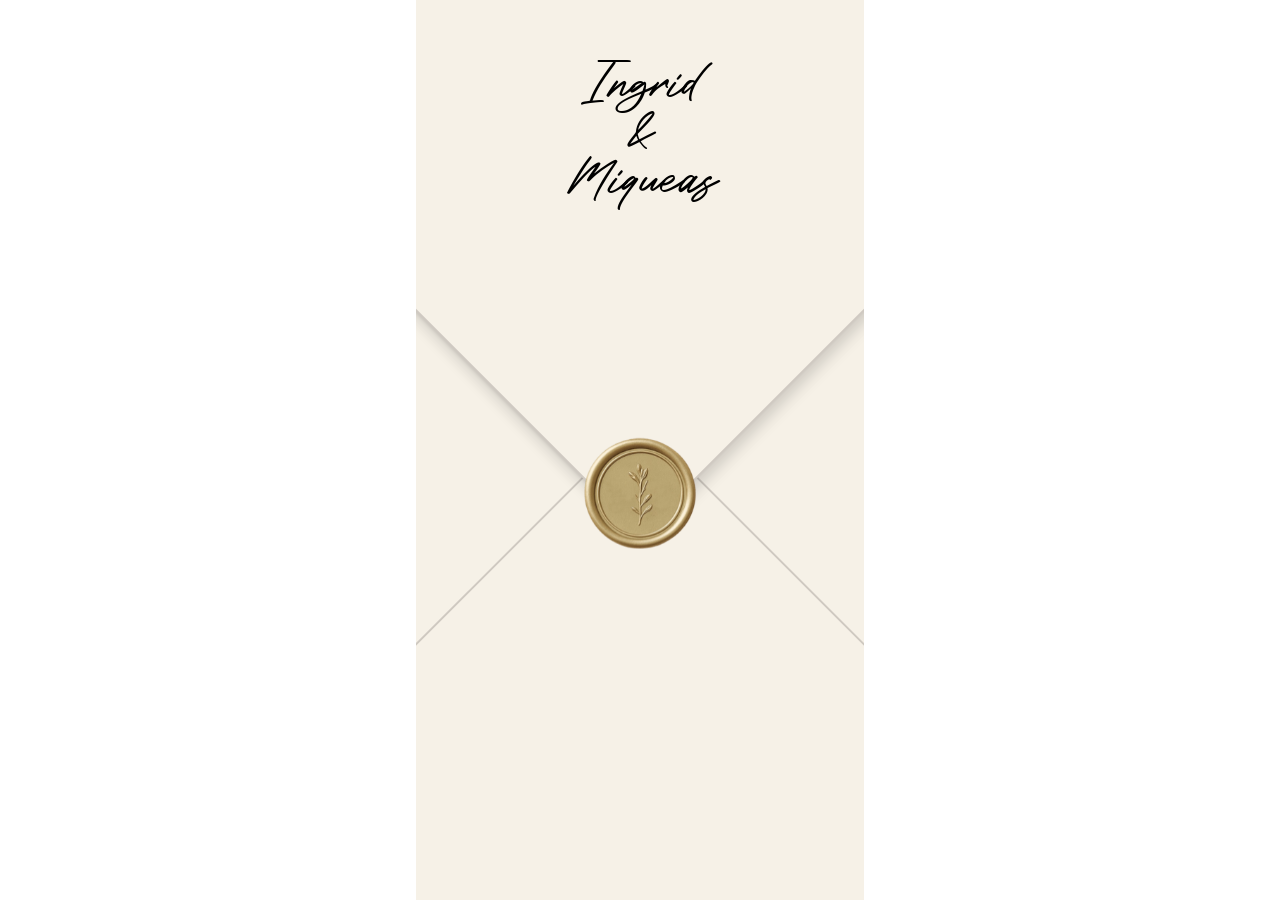
==== index.html @ 85350d9f "primer commit" ====
﻿<!DOCTYPE html>
<html translate="no" data-theme="light" lang="es">

<head>
  <meta http-equiv="Content-Type" content="text/html; charset=UTF-8">
  <meta name="viewport" content="width=device-width">
  <title>Ingrid &amp; Miqueas</title>
  <meta name="color-scheme" content="light">
  <meta property="og:title" content="Ingrid &amp; Miqueas">
  <meta property="og:description" content="Nuestra boda">
  <meta property="og:url" content="">
  <meta property="og:image" content="./assets/img/cover.jpg">
  <meta property="og:type" content="website">
  <meta property="og:site_name" content="">
  <meta name="twitter:card" content="summary_large_image">
  <meta name="twitter:title" content="Ingrid &amp; Miqueas">
  <meta name="twitter:description" content="Nuestra boda">
  <meta name="twitter:image" content="./assets/img/cover.jpg">
  <meta name="google" content="notranslate">
  <meta name="robots" content="noindex, nofollow">
  <meta name="next-head-count" content="17">
  <link rel="icon" href="./assets/favicon.ico">
  <link rel="apple-touch-icon" sizes="180x180" href="./assets/apple-touch-icon.png">
  <link rel="icon" type="image/png" sizes="32x32" href="./assets/favicon-32x32.png">
  <link rel="icon" type="image/png" sizes="16x16" href="./assets/favicon-16x16.png">
  <meta name="color-scheme" content="light only">
  <meta name="supported-color-schemes" content="light">
  <meta name="format-detection" content="telephone=no, date=no, address=no, email=no">
  <link rel="preload" href="./assets/fonts/e9625e1cddb22b9b-s.p.woff" as="font"
    type="font/woff" crossorigin="anonymous" data-next-font="size-adjust">
  <link rel="preload" href="./assets/fonts/66a3648d92dc43a9-s.p.woff2" as="font"
    type="font/woff2" crossorigin="anonymous" data-next-font="size-adjust">
  <link rel="stylesheet" href="./assets/css/6a12353d8128d35c.css" as="style">
  <link rel="stylesheet" href="./assets/css/6a12353d8128d35c.css" data-n-g="">
  <link rel="stylesheet" href="./assets/css/729787b9e7594e8b.css" as="style">
  <link rel="stylesheet" href="./assets/css/729787b9e7594e8b.css" data-n-p=""><noscript
    data-n-css=""></noscript>
  <script defer="" nomodule="" src="./assets/js/polyfills-42372ed130431b0a.js"></script>
  <script src="./assets/js/webpack-9eb5c2005d10c02c.js" defer=""></script>
  <script src="./assets/js/framework-22c76c6e1a554a8b.js" defer=""></script>
  <script src="./assets/js/main-24651eab5c83ff01.js" defer=""></script>
  <script src="./assets/js/_app-c8676244c735712e.js" defer=""></script>
  <script src="./assets/js/43957-0cf551a5a94033ce.js" defer=""></script>
  <script src="./assets/js/67353-f3d40c712fffe197.js" defer=""></script>
  <script src="./assets/js/50362-d1d08f85ffc86f96.js" defer=""></script>
  <script src="./assets/js/31623-261fa9094f102773.js" defer=""></script>
  <script src="./assets/js/28471-08e72b3e990a0055.js" defer=""></script>
  <script src="./assets/js/98130-4eb5b10809b1df36.js" defer=""></script>
  <script src="./assets/js/55914-e5beffd945c0a69a.js" defer=""></script>
  <script src="./assets/js/34665-9ec17da6b873769a.js" defer=""></script>
  <script src="./assets/js/87513-70823f47d676926b.js" defer=""></script>
  <script src="./assets/js/33906-7f9281ddc18ff972.js" defer=""></script>
  <script src="./assets/js/23978-1059876b2d2710ce.js" defer=""></script>
  <script src="./assets/js/22114-a306e2317e2463f9.js" defer=""></script>
  <script src="./assets/js/7795-edea670513e45c37.js" defer=""></script>
  <script src="./assets/js/demo-vintage-245662dc08f5f769.js" defer=""></script>
  <script src="./assets/js/_buildManifest.js" defer=""></script>
  <script src="./assets/js/_ssgManifest.js" defer=""></script>
  <style>
    [data-editor-type="timer"] {
      background-color: #ffffff !important;
      background: #ffffff !important;
    }
  </style>
</head>

<body translate="no">
  <div id="__next"></div>
  <script id="__NEXT_DATA__"
    type="application/json">{"props":{"pageProps":{}},"page":"/demo-vintage","query":{},"buildId":"q4dEvTN5AILD34VQNr7gZ","nextExport":true,"autoExport":true,"isFallback":false,"locale":"es","locales":["es","en"],"defaultLocale":"es","scriptLoader":[]}</script>
  <next-route-announcer>
    <p aria-live="assertive" id="__next-route-announcer__" role="alert"
      style="border: 0px; clip: rect(0px, 0px, 0px, 0px); height: 1px; margin: -1px; overflow: hidden; padding: 0px; position: absolute; top: 0px; width: 1px; white-space: nowrap; overflow-wrap: normal;">
    </p>
  </next-route-announcer>
  <script>
    (function () {
      const targetUrl = 'https://wa.me/+5493435086931/?text=Hola%20Ingrid%20,%20quiero%20confirmar%20mi%20asistencia';
      const apply = () => {
        const section = document.querySelector('[data-editor-type="assist"]');
        if (!section) return false;

        const button = Array.from(section.querySelectorAll('button, a'))
          .find((el) => /confirmar|confirm/i.test((el.textContent || '').trim()));

        if (!button) return false;

        button.addEventListener('click', function (event) {
          event.preventDefault();
          event.stopPropagation();
          window.open(targetUrl, '_blank', 'noopener,noreferrer');
        });

        return true;
      };

      if (!apply()) {
        const observer = new MutationObserver(function () {
          if (apply()) {
            observer.disconnect();
          }
        });
        observer.observe(document.body, { childList: true, subtree: true });
        setTimeout(function () {
          observer.disconnect();
        }, 5000);
      }
    })();
  </script>
  <script>
    (function () {
      const blockText = `Evitar:\n- Escotes pronunciados\n- Remeras cortas (crop tops)\n- Espaldas muy descubiertas\n- Prendas por encima de la rodilla`;

      function injectIntoDialog(dialog) {
        if (!dialog || dialog.dataset.dresscodeInjected === 'true') return;

        const wrapper = document.createElement('div');
        wrapper.style.marginBottom = '16px';
        wrapper.style.fontSize = '1rem';
        wrapper.style.lineHeight = '1.5';
        wrapper.innerHTML = `
          <div style="font-weight: 700; margin-bottom: 8px;">Evitar:</div>
          <div style="white-space: pre-line;">${blockText.replace('Evitar:\n', '')}</div>
        `;

        const firstChild = dialog.firstElementChild;
        if (firstChild) {
          dialog.insertBefore(wrapper, firstChild);
        } else {
          dialog.appendChild(wrapper);
        }

        dialog.dataset.dresscodeInjected = 'true';
      }

      function getDressCodeDialog(section) {
        const candidates = [];
        if (section) {
          candidates.push(...Array.from(section.querySelectorAll('dialog')));
          if (section.parentElement) {
            candidates.push(...Array.from(section.parentElement.querySelectorAll('dialog')));
          }
        }
        candidates.push(...Array.from(document.querySelectorAll('dialog')));

        return candidates.find((dialog) => dialog.open) || null;
      }

      document.addEventListener('click', function (event) {
        const button = event.target.closest('button, a');
        if (!button || !/importante/i.test((button.textContent || '').trim())) return;

        const section = button.closest('[data-editor-type="dressCode"]');
        if (!section) return;

        setTimeout(function () {
          const dialog = getDressCodeDialog(section);
          if (dialog) injectIntoDialog(dialog);
        }, 80);
      }, true);

      const observer = new MutationObserver(function () {
        document.querySelectorAll('dialog').forEach(function (dialog) {
          if (dialog.open && dialog.dataset.dresscodeInjected !== 'true') {
            const section = dialog.closest('[data-editor-type="dressCode"]');
            if (section) {
              injectIntoDialog(dialog);
            }
          }
        });
      });

      observer.observe(document.body, { childList: true, subtree: true, attributes: true, attributeFilter: ['open'] });
    })();
  </script>
</body>

</html>
---- assets/css/6a12353d8128d35c.css ----
*,:after,:before{--tw-border-spacing-x:0;--tw-border-spacing-y:0;--tw-translate-x:0;--tw-translate-y:0;--tw-rotate:0;--tw-skew-x:0;--tw-skew-y:0;--tw-scale-x:1;--tw-scale-y:1;--tw-pan-x: ;--tw-pan-y: ;--tw-pinch-zoom: ;--tw-scroll-snap-strictness:proximity;--tw-gradient-from-position: ;--tw-gradient-via-position: ;--tw-gradient-to-position: ;--tw-ordinal: ;--tw-slashed-zero: ;--tw-numeric-figure: ;--tw-numeric-spacing: ;--tw-numeric-fraction: ;--tw-ring-inset: ;--tw-ring-offset-width:0px;--tw-ring-offset-color:#fff;--tw-ring-color:rgba(59,130,246,.5);--tw-ring-offset-shadow:0 0 #0000;--tw-ring-shadow:0 0 #0000;--tw-shadow:0 0 #0000;--tw-shadow-colored:0 0 #0000;--tw-blur: ;--tw-brightness: ;--tw-contrast: ;--tw-grayscale: ;--tw-hue-rotate: ;--tw-invert: ;--tw-saturate: ;--tw-sepia: ;--tw-drop-shadow: ;--tw-backdrop-blur: ;--tw-backdrop-brightness: ;--tw-backdrop-contrast: ;--tw-backdrop-grayscale: ;--tw-backdrop-hue-rotate: ;--tw-backdrop-invert: ;--tw-backdrop-opacity: ;--tw-backdrop-saturate: ;--tw-backdrop-sepia: ;--tw-contain-size: ;--tw-contain-layout: ;--tw-contain-paint: ;--tw-contain-style: }::-ms-backdrop{--tw-border-spacing-x:0;--tw-border-spacing-y:0;--tw-translate-x:0;--tw-translate-y:0;--tw-rotate:0;--tw-skew-x:0;--tw-skew-y:0;--tw-scale-x:1;--tw-scale-y:1;--tw-pan-x: ;--tw-pan-y: ;--tw-pinch-zoom: ;--tw-scroll-snap-strictness:proximity;--tw-gradient-from-position: ;--tw-gradient-via-position: ;--tw-gradient-to-position: ;--tw-ordinal: ;--tw-slashed-zero: ;--tw-numeric-figure: ;--tw-numeric-spacing: ;--tw-numeric-fraction: ;--tw-ring-inset: ;--tw-ring-offset-width:0px;--tw-ring-offset-color:#fff;--tw-ring-color:rgba(59,130,246,.5);--tw-ring-offset-shadow:0 0 #0000;--tw-ring-shadow:0 0 #0000;--tw-shadow:0 0 #0000;--tw-shadow-colored:0 0 #0000;--tw-blur: ;--tw-brightness: ;--tw-contrast: ;--tw-grayscale: ;--tw-hue-rotate: ;--tw-invert: ;--tw-saturate: ;--tw-sepia: ;--tw-drop-shadow: ;--tw-backdrop-blur: ;--tw-backdrop-brightness: ;--tw-backdrop-contrast: ;--tw-backdrop-grayscale: ;--tw-backdrop-hue-rotate: ;--tw-backdrop-invert: ;--tw-backdrop-opacity: ;--tw-backdrop-saturate: ;--tw-backdrop-sepia: ;--tw-contain-size: ;--tw-contain-layout: ;--tw-contain-paint: ;--tw-contain-style: }::backdrop{--tw-border-spacing-x:0;--tw-border-spacing-y:0;--tw-translate-x:0;--tw-translate-y:0;--tw-rotate:0;--tw-skew-x:0;--tw-skew-y:0;--tw-scale-x:1;--tw-scale-y:1;--tw-pan-x: ;--tw-pan-y: ;--tw-pinch-zoom: ;--tw-scroll-snap-strictness:proximity;--tw-gradient-from-position: ;--tw-gradient-via-position: ;--tw-gradient-to-position: ;--tw-ordinal: ;--tw-slashed-zero: ;--tw-numeric-figure: ;--tw-numeric-spacing: ;--tw-numeric-fraction: ;--tw-ring-inset: ;--tw-ring-offset-width:0px;--tw-ring-offset-color:#fff;--tw-ring-color:rgba(59,130,246,.5);--tw-ring-offset-shadow:0 0 #0000;--tw-ring-shadow:0 0 #0000;--tw-shadow:0 0 #0000;--tw-shadow-colored:0 0 #0000;--tw-blur: ;--tw-brightness: ;--tw-contrast: ;--tw-grayscale: ;--tw-hue-rotate: ;--tw-invert: ;--tw-saturate: ;--tw-sepia: ;--tw-drop-shadow: ;--tw-backdrop-blur: ;--tw-backdrop-brightness: ;--tw-backdrop-contrast: ;--tw-backdrop-grayscale: ;--tw-backdrop-hue-rotate: ;--tw-backdrop-invert: ;--tw-backdrop-opacity: ;--tw-backdrop-saturate: ;--tw-backdrop-sepia: ;--tw-contain-size: ;--tw-contain-layout: ;--tw-contain-paint: ;--tw-contain-style: }/*
! tailwindcss v3.4.18 | MIT License | https://tailwindcss.com
*/*,:after,:before{box-sizing:border-box;border:0 solid #e5e7eb}:after,:before{--tw-content:""}:host,html{line-height:1.5;-webkit-text-size-adjust:100%;tab-size:4;font-family:ui-sans-serif,system-ui,sans-serif,Apple Color Emoji,Segoe UI Emoji,Segoe UI Symbol,Noto Color Emoji;font-feature-settings:normal;font-variation-settings:normal;-webkit-tap-highlight-color:transparent}body{margin:0;line-height:inherit}hr{height:0;color:inherit;border-top-width:1px}abbr:where([title]){-webkit-text-decoration:underline dotted;text-decoration:underline dotted}h1,h2,h3,h4,h5,h6{font-size:inherit;font-weight:inherit}a{color:inherit;text-decoration:inherit}b,strong{font-weight:bolder}code,kbd,pre,samp{font-family:ui-monospace,SFMono-Regular,Menlo,Monaco,Consolas,Liberation Mono,Courier New,monospace;font-feature-settings:normal;font-variation-settings:normal;font-size:1em}small{font-size:80%}sub,sup{font-size:75%;line-height:0;position:relative;vertical-align:baseline}sub{bottom:-.25em}sup{top:-.5em}table{text-indent:0;border-color:inherit;border-collapse:collapse}button,input,optgroup,select,textarea{font-family:inherit;font-feature-settings:inherit;font-variation-settings:inherit;font-size:100%;font-weight:inherit;line-height:inherit;letter-spacing:inherit;color:inherit;margin:0;padding:0}button,select{text-transform:none}button,input:where([type=button]),input:where([type=reset]),input:where([type=submit]){-webkit-appearance:button;background-color:transparent;background-image:none}:-moz-focusring{outline:auto}:-moz-ui-invalid{box-shadow:none}progress{vertical-align:baseline}::-webkit-inner-spin-button,::-webkit-outer-spin-button{height:auto}[type=search]{-webkit-appearance:textfield;outline-offset:-2px}::-webkit-search-decoration{-webkit-appearance:none}::-webkit-file-upload-button{-webkit-appearance:button;font:inherit}summary{display:list-item}blockquote,dd,dl,figure,h1,h2,h3,h4,h5,h6,hr,p,pre{margin:0}fieldset{margin:0}fieldset,legend{padding:0}menu,ol,ul{list-style:none;margin:0;padding:0}dialog{padding:0}textarea{resize:vertical}input::-webkit-input-placeholder,textarea::-webkit-input-placeholder{opacity:1;color:#9ca3af}input:-ms-input-placeholder,textarea:-ms-input-placeholder{opacity:1;color:#9ca3af}input::placeholder,textarea::placeholder{opacity:1;color:#9ca3af}[role=button],button{cursor:pointer}:disabled{cursor:default}audio,canvas,embed,iframe,img,object,svg,video{display:block;vertical-align:middle}img,video{max-width:100%;height:auto}[hidden]:where(:not([hidden=until-found])){display:none}.container{width:100%}@media (min-width:640px){.container{max-width:640px}}@media (min-width:768px){.container{max-width:768px}}@media (min-width:1024px){.container{max-width:1024px}}@media (min-width:1280px){.container{max-width:1280px}}@media (min-width:1536px){.container{max-width:1536px}}.sr-only{position:absolute;width:1px;height:1px;padding:0;margin:-1px;overflow:hidden;clip:rect(0,0,0,0);white-space:nowrap;border-width:0}.pointer-events-none{pointer-events:none}.pointer-events-auto{pointer-events:auto}.visible{visibility:visible}.invisible{visibility:hidden}.static{position:static}.fixed{position:fixed}.absolute{position:absolute}.relative{position:relative}.sticky{position:-webkit-sticky;position:sticky}.inset-0{inset:0}.inset-\[10px\]{inset:10px}.inset-\[20px\]{inset:20px}.inset-\[25px\]{inset:25px}.inset-x-0{left:0;right:0}.\!-bottom-3{bottom:-.75rem!important}.\!bottom-0{bottom:0!important}.\!top-1\.5{top:.375rem!important}.-bottom-0\.5{bottom:-.125rem}.-bottom-1{bottom:-.25rem}.-bottom-10{bottom:-2.5rem}.-bottom-12{bottom:-3rem}.-bottom-16{bottom:-4rem}.-bottom-2{bottom:-.5rem}.-bottom-2\.5{bottom:-.625rem}.-bottom-20{bottom:-5rem}.-bottom-3{bottom:-.75rem}.-bottom-4{bottom:-1rem}.-bottom-5{bottom:-1.25rem}.-bottom-6{bottom:-1.5rem}.-bottom-\[10px\]{bottom:-10px}.-bottom-\[12px\]{bottom:-12px}.-bottom-\[16px\]{bottom:-16px}.-bottom-\[20px\]{bottom:-20px}.-bottom-\[22px\]{bottom:-22px}.-bottom-\[23px\]{bottom:-23px}.-bottom-\[25px\]{bottom:-25px}.-bottom-\[29px\]{bottom:-29px}.-bottom-\[30px\]{bottom:-30px}.-bottom-\[32px\]{bottom:-32px}.-bottom-\[5\%\]{bottom:-5%}.-bottom-\[50px\]{bottom:-50px}.-bottom-\[60px\]{bottom:-60px}.-left-0\.5{left:-.125rem}.-left-1{left:-.25rem}.-left-1\.5{left:-.375rem}.-left-10{left:-2.5rem}.-left-11{left:-2.75rem}.-left-12{left:-3rem}.-left-14{left:-3.5rem}.-left-2{left:-.5rem}.-left-3{left:-.75rem}.-left-4{left:-1rem}.-left-6{left:-1.5rem}.-left-8{left:-2rem}.-left-9{left:-2.25rem}.-left-\[10\%\]{left:-10%}.-left-\[12px\]{left:-12px}.-left-\[15\%\]{left:-15%}.-left-\[15px\]{left:-15px}.-left-\[20px\]{left:-20px}.-left-\[30px\]{left:-30px}.-left-\[36px\]{left:-36px}.-left-\[50px\]{left:-50px}.-left-\[6px\]{left:-6px}.-left-\[78px\]{left:-78px}.-right-0\.5{right:-.125rem}.-right-1{right:-.25rem}.-right-1\.5{right:-.375rem}.-right-10{right:-2.5rem}.-right-2{right:-.5rem}.-right-20{right:-5rem}.-right-3{right:-.75rem}.-right-4{right:-1rem}.-right-6{right:-1.5rem}.-right-8{right:-2rem}.-right-9{right:-2.25rem}.-right-\[10\%\]{right:-10%}.-right-\[10px\]{right:-10px}.-right-\[15\%\]{right:-15%}.-right-\[18px\]{right:-18px}.-right-\[20px\]{right:-20px}.-right-\[25px\]{right:-25px}.-top-0\.5{top:-.125rem}.-top-1{top:-.25rem}.-top-1\.5{top:-.375rem}.-top-10{top:-2.5rem}.-top-12{top:-3rem}.-top-14{top:-3.5rem}.-top-2{top:-.5rem}.-top-2\.5{top:-.625rem}.-top-3{top:-.75rem}.-top-4{top:-1rem}.-top-6{top:-1.5rem}.-top-7{top:-1.75rem}.-top-8{top:-2rem}.-top-\[10\%\]{top:-10%}.-top-\[10px\]{top:-10px}.-top-\[117px\]{top:-117px}.-top-\[15px\]{top:-15px}.-top-\[16px\]{top:-16px}.-top-\[1px\]{top:-1px}.-top-\[25px\]{top:-25px}.-top-\[28px\]{top:-28px}.-top-\[30px\]{top:-30px}.-top-\[32px\]{top:-32px}.-top-\[33px\]{top:-33px}.-top-\[60px\]{top:-60px}.-top-\[65px\]{top:-65px}.-top-\[6px\]{top:-6px}.-top-\[8px\]{top:-8px}.bottom-0{bottom:0}.bottom-0\.5{bottom:.125rem}.bottom-1{bottom:.25rem}.bottom-1\.5{bottom:.375rem}.bottom-16{bottom:4rem}.bottom-2{bottom:.5rem}.bottom-2\.5{bottom:.625rem}.bottom-20{bottom:5rem}.bottom-24{bottom:6rem}.bottom-3{bottom:.75rem}.bottom-4{bottom:1rem}.bottom-6{bottom:1.5rem}.bottom-7{bottom:1.75rem}.bottom-8{bottom:2rem}.bottom-\[-10px\]{bottom:-10px}.bottom-\[-20px\]{bottom:-20px}.bottom-\[10px\]{bottom:10px}.bottom-\[12px\]{bottom:12px}.bottom-\[14px\]{bottom:14px}.bottom-\[15px\]{bottom:15px}.bottom-\[1px\]{bottom:1px}.bottom-\[20px\]{bottom:20px}.bottom-\[25px\]{bottom:25px}.bottom-\[2px\]{bottom:2px}.bottom-\[4px\]{bottom:4px}.bottom-full{bottom:100%}.left-0{left:0}.left-1{left:.25rem}.left-1\.5{left:.375rem}.left-1\/2{left:50%}.left-1\/3{left:33.333333%}.left-16{left:4rem}.left-2{left:.5rem}.left-2\.5{left:.625rem}.left-20{left:5rem}.left-4{left:1rem}.left-5{left:1.25rem}.left-6{left:1.5rem}.left-8{left:2rem}.left-\[-25px\]{left:-25px}.left-\[-30px\]{left:-30px}.left-\[-46px\]{left:-46px}.left-\[-5\%\]{left:-5%}.left-\[10px\]{left:10px}.left-\[11px\]{left:11px}.left-\[15px\]{left:15px}.left-\[20px\]{left:20px}.left-\[22\%\]{left:22%}.left-\[25px\]{left:25px}.left-\[33px\]{left:33px}.left-\[35\%\]{left:35%}.left-\[39px\]{left:39px}.left-\[60px\]{left:60px}.left-\[8px\]{left:8px}.right-0{right:0}.right-1{right:.25rem}.right-1\.5{right:.375rem}.right-12{right:3rem}.right-16{right:4rem}.right-2{right:.5rem}.right-2\.5{right:.625rem}.right-20{right:5rem}.right-3{right:.75rem}.right-4{right:1rem}.right-5{right:1.25rem}.right-6{right:1.5rem}.right-8{right:2rem}.right-\[-20px\]{right:-20px}.right-\[0px\]{right:0}.right-\[108px\]{right:108px}.right-\[10px\]{right:10px}.right-\[12px\]{right:12px}.right-\[15px\]{right:15px}.right-\[18px\]{right:18px}.right-\[19\%\]{right:19%}.right-\[20px\]{right:20px}.right-\[21px\]{right:21px}.right-\[24px\]{right:24px}.right-\[25px\]{right:25px}.right-\[27px\]{right:27px}.right-\[2px\]{right:2px}.right-\[4px\]{right:4px}.right-\[50px\]{right:50px}.right-\[52px\]{right:52px}.right-\[67px\]{right:67px}.right-\[73px\]{right:73px}.right-\[77px\]{right:77px}.right-\[91px\]{right:91px}.top-0{top:0}.top-0\.5{top:.125rem}.top-1{top:.25rem}.top-1\.5{top:.375rem}.top-1\/2{top:50%}.top-10{top:2.5rem}.top-11{top:2.75rem}.top-12{top:3rem}.top-14{top:3.5rem}.top-16{top:4rem}.top-2{top:.5rem}.top-20{top:5rem}.top-24{top:6rem}.top-3{top:.75rem}.top-36{top:9rem}.top-4{top:1rem}.top-44{top:11rem}.top-5{top:1.25rem}.top-6{top:1.5rem}.top-7{top:1.75rem}.top-8{top:2rem}.top-\[-127px\]{top:-127px}.top-\[-25px\]{top:-25px}.top-\[-2px\]{top:-2px}.top-\[-35px\]{top:-35px}.top-\[-3px\]{top:-3px}.top-\[-5\%\]{top:-5%}.top-\[-8px\]{top:-8px}.top-\[100px\]{top:100px}.top-\[104px\]{top:104px}.top-\[10px\]{top:10px}.top-\[114px\]{top:114px}.top-\[12px\]{top:12px}.top-\[157px\]{top:157px}.top-\[15px\]{top:15px}.top-\[161px\]{top:161px}.top-\[16px\]{top:16px}.top-\[18px\]{top:18px}.top-\[20px\]{top:20px}.top-\[25px\]{top:25px}.top-\[26px\]{top:26px}.top-\[2px\]{top:2px}.top-\[30px\]{top:30px}.top-\[39px\]{top:39px}.top-\[40px\]{top:40px}.top-\[43px\]{top:43px}.top-\[4px\]{top:4px}.top-\[5\.5rem\]{top:5.5rem}.top-\[60px\]{top:60px}.top-\[63\%\]{top:63%}.top-\[66px\]{top:66px}.top-\[68px\]{top:68px}.top-\[6px\]{top:6px}.top-\[70px\]{top:70px}.top-\[78px\]{top:78px}.top-\[7px\]{top:7px}.top-\[8px\]{top:8px}.top-\[9px\]{top:9px}.top-full{top:100%}.z-0{z-index:0}.z-10{z-index:10}.z-20{z-index:20}.z-30{z-index:30}.z-40{z-index:40}.z-50{z-index:50}.z-\[-1\]{z-index:-1}.z-\[100\]{z-index:100}.z-\[10\]{z-index:10}.z-\[1\]{z-index:1}.z-\[200\]{z-index:200}.z-\[21\]{z-index:21}.z-\[5\]{z-index:5}.z-\[60\]{z-index:60}.z-\[7\]{z-index:7}.z-\[8\]{z-index:8}.z-\[9\]{z-index:9}.order-1{order:1}.order-2{order:2}.order-3{order:3}.order-4{order:4}.col-span-1{grid-column:span 1/span 1}.col-span-2{grid-column:span 2/span 2}.col-span-3{grid-column:span 3/span 3}.col-span-4{grid-column:span 4/span 4}.col-span-5{grid-column:span 5/span 5}.col-span-7{grid-column:span 7/span 7}.m-0{margin:0}.m-2{margin:.5rem}.-mx-4{margin-left:-1rem;margin-right:-1rem}.-my-0\.5{margin-top:-.125rem;margin-bottom:-.125rem}.-my-5{margin-top:-1.25rem;margin-bottom:-1.25rem}.mx-0\.5{margin-left:.125rem;margin-right:.125rem}.mx-1{margin-left:.25rem;margin-right:.25rem}.mx-1\.5{margin-left:.375rem;margin-right:.375rem}.mx-2{margin-left:.5rem;margin-right:.5rem}.mx-3{margin-left:.75rem;margin-right:.75rem}.mx-3\.5{margin-left:.875rem;margin-right:.875rem}.mx-5{margin-left:1.25rem;margin-right:1.25rem}.mx-auto{margin-left:auto;margin-right:auto}.my-0{margin-top:0;margin-bottom:0}.my-1{margin-top:.25rem;margin-bottom:.25rem}.my-1\.5{margin-top:.375rem;margin-bottom:.375rem}.my-10{margin-top:2.5rem;margin-bottom:2.5rem}.my-12{margin-top:3rem;margin-bottom:3rem}.my-14{margin-top:3.5rem;margin-bottom:3.5rem}.my-16{margin-top:4rem;margin-bottom:4rem}.my-2{margin-top:.5rem;margin-bottom:.5rem}.my-3{margin-top:.75rem;margin-bottom:.75rem}.my-4{margin-top:1rem;margin-bottom:1rem}.my-5{margin-top:1.25rem;margin-bottom:1.25rem}.my-6{margin-top:1.5rem;margin-bottom:1.5rem}.my-7{margin-top:1.75rem;margin-bottom:1.75rem}.my-8{margin-top:2rem;margin-bottom:2rem}.\!mb-10{margin-bottom:2.5rem!important}.\!mb-8{margin-bottom:2rem!important}.-mb-0\.5{margin-bottom:-.125rem}.-mb-1{margin-bottom:-.25rem}.-mb-12{margin-bottom:-3rem}.-mb-14{margin-bottom:-3.5rem}.-mb-2{margin-bottom:-.5rem}.-mb-4{margin-bottom:-1rem}.-mb-6{margin-bottom:-1.5rem}.-mb-8{margin-bottom:-2rem}.-ml-1{margin-left:-.25rem}.-ml-2{margin-left:-.5rem}.-ml-20{margin-left:-5rem}.-ml-3{margin-left:-.75rem}.-ml-4{margin-left:-1rem}.-ml-5{margin-left:-1.25rem}.-ml-8{margin-left:-2rem}.-mt-0\.5{margin-top:-.125rem}.-mt-1{margin-top:-.25rem}.-mt-10{margin-top:-2.5rem}.-mt-2{margin-top:-.5rem}.-mt-3{margin-top:-.75rem}.-mt-4{margin-top:-1rem}.-mt-6{margin-top:-1.5rem}.-mt-8{margin-top:-2rem}.-mt-\[60px\]{margin-top:-60px}.mb-0{margin-bottom:0}.mb-0\.5{margin-bottom:.125rem}.mb-1{margin-bottom:.25rem}.mb-1\.5{margin-bottom:.375rem}.mb-10{margin-bottom:2.5rem}.mb-12{margin-bottom:3rem}.mb-16{margin-bottom:4rem}.mb-2{margin-bottom:.5rem}.mb-2\.5{margin-bottom:.625rem}.mb-20{margin-bottom:5rem}.mb-3{margin-bottom:.75rem}.mb-3\.5{margin-bottom:.875rem}.mb-4{margin-bottom:1rem}.mb-5{margin-bottom:1.25rem}.mb-6{margin-bottom:1.5rem}.mb-8{margin-bottom:2rem}.mb-\[10px\]{margin-bottom:10px}.me-2{-webkit-margin-end:.5rem;margin-inline-end:.5rem}.ml-1{margin-left:.25rem}.ml-1\.5{margin-left:.375rem}.ml-12{margin-left:3rem}.ml-16{margin-left:4rem}.ml-2{margin-left:.5rem}.ml-3\.5{margin-left:.875rem}.ml-4{margin-left:1rem}.ml-5{margin-left:1.25rem}.ml-7{margin-left:1.75rem}.ml-8{margin-left:2rem}.ml-\[1px\]{margin-left:1px}.ml-auto{margin-left:auto}.mr-1{margin-right:.25rem}.mr-1\.5{margin-right:.375rem}.mr-16{margin-right:4rem}.mr-2{margin-right:.5rem}.mr-3{margin-right:.75rem}.mr-4{margin-right:1rem}.mr-40{margin-right:10rem}.mr-5{margin-right:1.25rem}.mr-7{margin-right:1.75rem}.mr-8{margin-right:2rem}.mr-\[-0\.01em\]{margin-right:-.01em}.mr-\[-0\.05em\]{margin-right:-.05em}.mr-\[0\.25em\]{margin-right:.25em}.mr-\[0\.35em\]{margin-right:.35em}.mr-auto{margin-right:auto}.mt-0{margin-top:0}.mt-0\.5{margin-top:.125rem}.mt-1{margin-top:.25rem}.mt-1\.5{margin-top:.375rem}.mt-10{margin-top:2.5rem}.mt-12{margin-top:3rem}.mt-14{margin-top:3.5rem}.mt-16{margin-top:4rem}.mt-2{margin-top:.5rem}.mt-2\.5{margin-top:.625rem}.mt-20{margin-top:5rem}.mt-24{margin-top:6rem}.mt-28{margin-top:7rem}.mt-3{margin-top:.75rem}.mt-3\.5{margin-top:.875rem}.mt-32{margin-top:8rem}.mt-36{margin-top:9rem}.mt-4{margin-top:1rem}.mt-5{margin-top:1.25rem}.mt-6{margin-top:1.5rem}.mt-7{margin-top:1.75rem}.mt-8{margin-top:2rem}.mt-\[22\%\]{margin-top:22%}.box-border{box-sizing:border-box}.\!block{display:block!important}.block{display:block}.inline-block{display:inline-block}.inline{display:inline}.flex{display:flex}.inline-flex{display:inline-flex}.\!table{display:table!important}.table{display:table}.table-cell{display:table-cell}.grid{display:grid}.hidden{display:none}.\!aspect-\[2\/3\]{aspect-ratio:2/3!important}.\!aspect-\[4\/5\]{aspect-ratio:4/5!important}.aspect-\[1\/1\]{aspect-ratio:1/1}.aspect-\[16\/9\]{aspect-ratio:16/9}.aspect-\[2\/3\]{aspect-ratio:2/3}.aspect-\[22\/25\]{aspect-ratio:22/25}.aspect-\[26\/19\]{aspect-ratio:26/19}.aspect-\[3\/2\]{aspect-ratio:3/2}.aspect-\[3\/4\]{aspect-ratio:3/4}.aspect-\[4\/3\]{aspect-ratio:4/3}.aspect-\[4\/5\]{aspect-ratio:4/5}.aspect-\[5\/4\]{aspect-ratio:5/4}.aspect-\[7\/5\]{aspect-ratio:7/5}.aspect-\[9\/12\]{aspect-ratio:9/12}.aspect-\[9\/16\]{aspect-ratio:9/16}.aspect-square{aspect-ratio:1/1}.size-2{width:.5rem;height:.5rem}.size-6{width:1.5rem;height:1.5rem}.size-7{width:1.75rem;height:1.75rem}.size-\[9px\]{width:9px;height:9px}.h-0{height:0}.h-0\.5{height:.125rem}.h-1\/2{height:50%}.h-10{height:2.5rem}.h-11{height:2.75rem}.h-12{height:3rem}.h-14{height:3.5rem}.h-16{height:4rem}.h-2{height:.5rem}.h-2\.5{height:.625rem}.h-2\/3{height:66.666667%}.h-20{height:5rem}.h-24{height:6rem}.h-28{height:7rem}.h-3{height:.75rem}.h-3\.5{height:.875rem}.h-3\/4{height:75%}.h-32{height:8rem}.h-36{height:9rem}.h-4{height:1rem}.h-40{height:10rem}.h-44{height:11rem}.h-48{height:12rem}.h-5{height:1.25rem}.h-56{height:14rem}.h-6{height:1.5rem}.h-60{height:15rem}.h-64{height:16rem}.h-7{height:1.75rem}.h-72{height:18rem}.h-8{height:2rem}.h-80{height:20rem}.h-9{height:2.25rem}.h-96{height:24rem}.h-\[100dvh\]{height:100dvh}.h-\[100px\]{height:100px}.h-\[100vh\]{height:100vh}.h-\[10px\]{height:10px}.h-\[140px\]{height:140px}.h-\[169\%\]{height:169%}.h-\[180px\]{height:180px}.h-\[1px\]{height:1px}.h-\[200px\]{height:200px}.h-\[22vh\]{height:22vh}.h-\[25vh\]{height:25vh}.h-\[26rem\]{height:26rem}.h-\[28px\]{height:28px}.h-\[30dvh\]{height:30dvh}.h-\[30vh\]{height:30vh}.h-\[32px\]{height:32px}.h-\[340px\]{height:340px}.h-\[350px\]{height:350px}.h-\[36px\]{height:36px}.h-\[38px\]{height:38px}.h-\[38vh\]{height:38vh}.h-\[40\%\]{height:40%}.h-\[40vh\]{height:40vh}.h-\[45\.6px\]{height:45.6px}.h-\[45vh\]{height:45vh}.h-\[50vh\]{height:50vh}.h-\[55px\]{height:55px}.h-\[55vh\]{height:55vh}.h-\[60vh\]{height:60vh}.h-\[672px\]{height:672px}.h-\[70px\]{height:70px}.h-\[70vh\]{height:70vh}.h-\[75px\]{height:75px}.h-\[75vh\]{height:75vh}.h-\[80dvh\]{height:80dvh}.h-\[80px\]{height:80px}.h-\[80vh\]{height:80vh}.h-\[81px\]{height:81px}.h-\[90\%\]{height:90%}.h-\[90px\]{height:90px}.h-\[95\%\]{height:95%}.h-\[calc\(100\%\+40px\)\]{height:calc(100% + 40px)}.h-\[calc\(100\%-20px\)\]{height:calc(100% - 20px)}.h-\[calc\(100\%-60px\)\]{height:calc(100% - 60px)}.h-\[calc\(100dvh-55px\)\]{height:calc(100dvh - 55px)}.h-\[calc\(100dvh-80px\)\]{height:calc(100dvh - 80px)}.h-auto{height:auto}.h-fit{height:-webkit-fit-content;height:fit-content}.h-full{height:100%}.h-px{height:1px}.h-screen{height:100vh}.\!max-h-\[100\%\]{max-height:100%!important}.max-h-10{max-height:2.5rem}.max-h-20{max-height:5rem}.max-h-32{max-height:8rem}.max-h-64{max-height:16rem}.max-h-96{max-height:24rem}.max-h-\[100vh\]{max-height:100vh}.max-h-\[120px\]{max-height:120px}.max-h-\[180px\]{max-height:180px}.max-h-\[268px\]{max-height:268px}.max-h-\[340px\]{max-height:340px}.max-h-\[350px\]{max-height:350px}.max-h-\[360px\]{max-height:360px}.max-h-\[55dvh\]{max-height:55dvh}.max-h-\[55vh\]{max-height:55vh}.max-h-\[60vh\]{max-height:60vh}.max-h-\[65vh\]{max-height:65vh}.max-h-\[70vh\]{max-height:70vh}.max-h-\[75vh\]{max-height:75vh}.max-h-\[80vh\]{max-height:80vh}.max-h-\[88vh\]{max-height:88vh}.max-h-\[90\%\]{max-height:90%}.max-h-\[90vh\]{max-height:90vh}.max-h-\[min\(70vh\2c 30rem\)\]{max-height:min(70vh,30rem)}.max-h-full{max-height:100%}.max-h-screen{max-height:100vh}.\!min-h-\[auto\]{min-height:auto!important}.min-h-0{min-height:0}.min-h-1{min-height:.25rem}.min-h-10{min-height:2.5rem}.min-h-12{min-height:3rem}.min-h-20{min-height:5rem}.min-h-24{min-height:6rem}.min-h-32{min-height:8rem}.min-h-36{min-height:9rem}.min-h-4{min-height:1rem}.min-h-5{min-height:1.25rem}.min-h-6{min-height:1.5rem}.min-h-7{min-height:1.75rem}.min-h-\[100dvh\]{min-height:100dvh}.min-h-\[100vh\]{min-height:100vh}.min-h-\[120px\]{min-height:120px}.min-h-\[180px\]{min-height:180px}.min-h-\[268px\]{min-height:268px}.min-h-\[300px\]{min-height:300px}.min-h-\[340px\]{min-height:340px}.min-h-\[350px\]{min-height:350px}.min-h-\[360px\]{min-height:360px}.min-h-\[36px\]{min-height:36px}.min-h-\[38px\]{min-height:38px}.min-h-\[50vh\]{min-height:50vh}.min-h-\[72px\]{min-height:72px}.min-h-\[80px\]{min-height:80px}.min-h-\[80vh\]{min-height:80vh}.min-h-\[85dvh\]{min-height:85dvh}.min-h-\[85vh\]{min-height:85vh}.min-h-\[calc\(100dvh-110px\)\]{min-height:calc(100dvh - 110px)}.min-h-full{min-height:100%}.min-h-px{min-height:1px}.min-h-screen{min-height:100vh}.w-0{width:0}.w-0\.5{width:.125rem}.w-1\/2{width:50%}.w-1\/3{width:33.333333%}.w-1\/4{width:25%}.w-1\/5{width:20%}.w-10{width:2.5rem}.w-11{width:2.75rem}.w-11\/12{width:91.666667%}.w-12{width:3rem}.w-14{width:3.5rem}.w-16{width:4rem}.w-2{width:.5rem}.w-2\.5{width:.625rem}.w-2\/3{width:66.666667%}.w-2\/5{width:40%}.w-20{width:5rem}.w-24{width:6rem}.w-28{width:7rem}.w-3{width:.75rem}.w-3\.5{width:.875rem}.w-3\/4{width:75%}.w-3\/5{width:60%}.w-32{width:8rem}.w-36{width:9rem}.w-4{width:1rem}.w-4\/5{width:80%}.w-4\/6{width:66.666667%}.w-40{width:10rem}.w-44{width:11rem}.w-48{width:12rem}.w-5{width:1.25rem}.w-5\/12{width:41.666667%}.w-5\/6{width:83.333333%}.w-52{width:13rem}.w-56{width:14rem}.w-6{width:1.5rem}.w-60{width:15rem}.w-64{width:16rem}.w-7{width:1.75rem}.w-72{width:18rem}.w-8{width:2rem}.w-80{width:20rem}.w-9{width:2.25rem}.w-96{width:24rem}.w-\[100px\]{width:100px}.w-\[105px\]{width:105px}.w-\[110\%\]{width:110%}.w-\[110px\]{width:110px}.w-\[114px\]{width:114px}.w-\[115\%\]{width:115%}.w-\[118px\]{width:118px}.w-\[120px\]{width:120px}.w-\[124px\]{width:124px}.w-\[127px\]{width:127px}.w-\[128px\]{width:128px}.w-\[130\%\]{width:130%}.w-\[130px\]{width:130px}.w-\[138\%\]{width:138%}.w-\[147px\]{width:147px}.w-\[150px\]{width:150px}.w-\[180\%\]{width:180%}.w-\[192px\]{width:192px}.w-\[1ch\]{width:1ch}.w-\[1px\]{width:1px}.w-\[200px\]{width:200px}.w-\[205px\]{width:205px}.w-\[210mm\]{width:210mm}.w-\[247px\]{width:247px}.w-\[24px\]{width:24px}.w-\[2px\]{width:2px}.w-\[300px\]{width:300px}.w-\[32px\]{width:32px}.w-\[35\%\]{width:35%}.w-\[360px\]{width:360px}.w-\[36px\]{width:36px}.w-\[378px\]{width:378px}.w-\[37px\]{width:37px}.w-\[4\.5rem\]{width:4.5rem}.w-\[40\%\]{width:40%}.w-\[400px\]{width:400px}.w-\[43px\]{width:43px}.w-\[45\%\]{width:45%}.w-\[48px\]{width:48px}.w-\[498px\]{width:498px}.w-\[50\%\]{width:50%}.w-\[500px\]{width:500px}.w-\[50px\]{width:50px}.w-\[55\%\]{width:55%}.w-\[55px\]{width:55px}.w-\[600\%\]{width:600%}.w-\[600px\]{width:600px}.w-\[60px\]{width:60px}.w-\[70\%\]{width:70%}.w-\[702px\]{width:702px}.w-\[70px\]{width:70px}.w-\[70vh\]{width:70vh}.w-\[72px\]{width:72px}.w-\[75px\]{width:75px}.w-\[80\%\]{width:80%}.w-\[80px\]{width:80px}.w-\[85\%\]{width:85%}.w-\[87px\]{width:87px}.w-\[90\%\]{width:90%}.w-\[90px\]{width:90px}.w-\[95\%\]{width:95%}.w-\[98px\]{width:98px}.w-\[calc\(100\%\+60px\)\]{width:calc(100% + 60px)}.w-\[min\(100vw-1\.25rem\2c 22rem\)\]{width:min(100vw - 1.25rem,22rem)}.w-auto{width:auto}.w-fit{width:-webkit-fit-content;width:fit-content}.w-full{width:100%}.w-max{width:-webkit-max-content;width:max-content}.w-screen{width:100vw}.min-w-0{min-width:0}.min-w-1{min-width:.25rem}.min-w-20{min-width:5rem}.min-w-4{min-width:1rem}.min-w-5{min-width:1.25rem}.min-w-52{min-width:13rem}.min-w-6{min-width:1.5rem}.min-w-7{min-width:1.75rem}.min-w-8{min-width:2rem}.min-w-\[100vw\]{min-width:100vw}.min-w-\[200px\]{min-width:200px}.min-w-\[250px\]{min-width:250px}.min-w-\[300px\]{min-width:300px}.min-w-\[9\.5rem\]{min-width:9.5rem}.min-w-\[9rem\]{min-width:9rem}.min-w-full{min-width:100%}.max-w-10{max-width:2.5rem}.max-w-16{max-width:4rem}.max-w-20{max-width:5rem}.max-w-24{max-width:6rem}.max-w-2xl{max-width:42rem}.max-w-32{max-width:8rem}.max-w-3xl{max-width:48rem}.max-w-56{max-width:14rem}.max-w-5xl{max-width:64rem}.max-w-72{max-width:18rem}.max-w-7xl{max-width:80rem}.max-w-8{max-width:2rem}.max-w-80{max-width:20rem}.max-w-\[300px\]{max-width:300px}.max-w-\[4\.5rem\]{max-width:4.5rem}.max-w-\[408px\]{max-width:408px}.max-w-\[8rem\]{max-width:8rem}.max-w-\[90\%\]{max-width:90%}.max-w-\[92\%\]{max-width:92%}.max-w-full{max-width:100%}.max-w-lg{max-width:32rem}.max-w-md{max-width:28rem}.max-w-none{max-width:none}.max-w-screen-lg{max-width:1024px}.max-w-screen-sm{max-width:640px}.max-w-screen-xl{max-width:1280px}.max-w-xs{max-width:20rem}.flex-1{flex:1 1 0%}.flex-\[0_0_100\%\]{flex:0 0 100%}.flex-\[0_0_70\%\]{flex:0 0 70%}.flex-\[0_0_80\%\]{flex:0 0 80%}.flex-none{flex:none}.flex-shrink-0,.shrink-0{flex-shrink:0}.flex-grow{flex-grow:1}.basis-full{flex-basis:100%}.table-auto{table-layout:auto}.border-collapse{border-collapse:collapse}.origin-left{transform-origin:left}.origin-top{transform-origin:top}.origin-top-right{transform-origin:top right}.\!translate-x-\[15\%\]{--tw-translate-x:15%!important}.\!translate-x-\[15\%\],.\!translate-x-\[2\%\]{transform:translate(var(--tw-translate-x),var(--tw-translate-y)) rotate(var(--tw-rotate)) skewX(var(--tw-skew-x)) skewY(var(--tw-skew-y)) scaleX(var(--tw-scale-x)) scaleY(var(--tw-scale-y))!important}.\!translate-x-\[2\%\]{--tw-translate-x:2%!important}.\!translate-x-\[35\%\]{--tw-translate-x:35%!important}.\!translate-x-\[35\%\],.\!translate-x-\[5\%\]{transform:translate(var(--tw-translate-x),var(--tw-translate-y)) rotate(var(--tw-rotate)) skewX(var(--tw-skew-x)) skewY(var(--tw-skew-y)) scaleX(var(--tw-scale-x)) scaleY(var(--tw-scale-y))!important}.\!translate-x-\[5\%\]{--tw-translate-x:5%!important}.\!translate-y-\[5px\]{--tw-translate-y:5px!important;transform:translate(var(--tw-translate-x),var(--tw-translate-y)) rotate(var(--tw-rotate)) skewX(var(--tw-skew-x)) skewY(var(--tw-skew-y)) scaleX(var(--tw-scale-x)) scaleY(var(--tw-scale-y))!important}.-translate-x-1{--tw-translate-x:-0.25rem}.-translate-x-1,.-translate-x-1\/2{transform:translate(var(--tw-translate-x),var(--tw-translate-y)) rotate(var(--tw-rotate)) skewX(var(--tw-skew-x)) skewY(var(--tw-skew-y)) scaleX(var(--tw-scale-x)) scaleY(var(--tw-scale-y))}.-translate-x-1\/2{--tw-translate-x:-50%}.-translate-x-1\/3{--tw-translate-x:-33.333333%}.-translate-x-12,.-translate-x-1\/3{transform:translate(var(--tw-translate-x),var(--tw-translate-y)) rotate(var(--tw-rotate)) skewX(var(--tw-skew-x)) skewY(var(--tw-skew-y)) scaleX(var(--tw-scale-x)) scaleY(var(--tw-scale-y))}.-translate-x-12{--tw-translate-x:-3rem}.-translate-x-2{--tw-translate-x:-0.5rem}.-translate-x-2,.-translate-x-3{transform:translate(var(--tw-translate-x),var(--tw-translate-y)) rotate(var(--tw-rotate)) skewX(var(--tw-skew-x)) skewY(var(--tw-skew-y)) scaleX(var(--tw-scale-x)) scaleY(var(--tw-scale-y))}.-translate-x-3{--tw-translate-x:-0.75rem}.-translate-x-4{--tw-translate-x:-1rem}.-translate-x-4,.-translate-x-6{transform:translate(var(--tw-translate-x),var(--tw-translate-y)) rotate(var(--tw-rotate)) skewX(var(--tw-skew-x)) skewY(var(--tw-skew-y)) scaleX(var(--tw-scale-x)) scaleY(var(--tw-scale-y))}.-translate-x-6{--tw-translate-x:-1.5rem}.-translate-x-7{--tw-translate-x:-1.75rem}.-translate-x-7,.-translate-x-8{transform:translate(var(--tw-translate-x),var(--tw-translate-y)) rotate(var(--tw-rotate)) skewX(var(--tw-skew-x)) skewY(var(--tw-skew-y)) scaleX(var(--tw-scale-x)) scaleY(var(--tw-scale-y))}.-translate-x-8{--tw-translate-x:-2rem}.-translate-x-\[35px\]{--tw-translate-x:-35px}.-translate-x-\[35px\],.-translate-x-\[40\%\]{transform:translate(var(--tw-translate-x),var(--tw-translate-y)) rotate(var(--tw-rotate)) skewX(var(--tw-skew-x)) skewY(var(--tw-skew-y)) scaleX(var(--tw-scale-x)) scaleY(var(--tw-scale-y))}.-translate-x-\[40\%\]{--tw-translate-x:-40%}.-translate-x-full{--tw-translate-x:-100%}.-translate-x-full,.-translate-y-1\/2{transform:translate(var(--tw-translate-x),var(--tw-translate-y)) rotate(var(--tw-rotate)) skewX(var(--tw-skew-x)) skewY(var(--tw-skew-y)) scaleX(var(--tw-scale-x)) scaleY(var(--tw-scale-y))}.-translate-y-1\/2{--tw-translate-y:-50%}.-translate-y-1\/3{--tw-translate-y:-33.333333%}.-translate-y-1\/3,.-translate-y-1\/4{transform:translate(var(--tw-translate-x),var(--tw-translate-y)) rotate(var(--tw-rotate)) skewX(var(--tw-skew-x)) skewY(var(--tw-skew-y)) scaleX(var(--tw-scale-x)) scaleY(var(--tw-scale-y))}.-translate-y-1\/4{--tw-translate-y:-25%}.-translate-y-12{--tw-translate-y:-3rem}.-translate-y-12,.-translate-y-2{transform:translate(var(--tw-translate-x),var(--tw-translate-y)) rotate(var(--tw-rotate)) skewX(var(--tw-skew-x)) skewY(var(--tw-skew-y)) scaleX(var(--tw-scale-x)) scaleY(var(--tw-scale-y))}.-translate-y-2{--tw-translate-y:-0.5rem}.-translate-y-24{--tw-translate-y:-6rem}.-translate-y-24,.-translate-y-4{transform:translate(var(--tw-translate-x),var(--tw-translate-y)) rotate(var(--tw-rotate)) skewX(var(--tw-skew-x)) skewY(var(--tw-skew-y)) scaleX(var(--tw-scale-x)) scaleY(var(--tw-scale-y))}.-translate-y-4{--tw-translate-y:-1rem}.-translate-y-\[15px\]{--tw-translate-y:-15px}.-translate-y-\[15px\],.-translate-y-\[2\%\]{transform:translate(var(--tw-translate-x),var(--tw-translate-y)) rotate(var(--tw-rotate)) skewX(var(--tw-skew-x)) skewY(var(--tw-skew-y)) scaleX(var(--tw-scale-x)) scaleY(var(--tw-scale-y))}.-translate-y-\[2\%\]{--tw-translate-y:-2%}.-translate-y-\[200\%\]{--tw-translate-y:-200%}.-translate-y-\[200\%\],.-translate-y-\[6rem\]{transform:translate(var(--tw-translate-x),var(--tw-translate-y)) rotate(var(--tw-rotate)) skewX(var(--tw-skew-x)) skewY(var(--tw-skew-y)) scaleX(var(--tw-scale-x)) scaleY(var(--tw-scale-y))}.-translate-y-\[6rem\]{--tw-translate-y:-6rem}.-translate-y-full{--tw-translate-y:-100%}.-translate-y-full,.translate-x-0{transform:translate(var(--tw-translate-x),var(--tw-translate-y)) rotate(var(--tw-rotate)) skewX(var(--tw-skew-x)) skewY(var(--tw-skew-y)) scaleX(var(--tw-scale-x)) scaleY(var(--tw-scale-y))}.translate-x-0{--tw-translate-x:0px}.translate-x-0\.5{--tw-translate-x:0.125rem}.translate-x-0\.5,.translate-x-1\/2{transform:translate(var(--tw-translate-x),var(--tw-translate-y)) rotate(var(--tw-rotate)) skewX(var(--tw-skew-x)) skewY(var(--tw-skew-y)) scaleX(var(--tw-scale-x)) scaleY(var(--tw-scale-y))}.translate-x-1\/2{--tw-translate-x:50%}.translate-x-1\/3{--tw-translate-x:33.333333%}.translate-x-1\/3,.translate-x-1\/4{transform:translate(var(--tw-translate-x),var(--tw-translate-y)) rotate(var(--tw-rotate)) skewX(var(--tw-skew-x)) skewY(var(--tw-skew-y)) scaleX(var(--tw-scale-x)) scaleY(var(--tw-scale-y))}.translate-x-1\/4{--tw-translate-x:25%}.translate-x-2\/4{--tw-translate-x:50%}.translate-x-2\/4,.translate-x-4{transform:translate(var(--tw-translate-x),var(--tw-translate-y)) rotate(var(--tw-rotate)) skewX(var(--tw-skew-x)) skewY(var(--tw-skew-y)) scaleX(var(--tw-scale-x)) scaleY(var(--tw-scale-y))}.translate-x-4{--tw-translate-x:1rem}.translate-x-6{--tw-translate-x:1.5rem}.translate-x-6,.translate-x-9{transform:translate(var(--tw-translate-x),var(--tw-translate-y)) rotate(var(--tw-rotate)) skewX(var(--tw-skew-x)) skewY(var(--tw-skew-y)) scaleX(var(--tw-scale-x)) scaleY(var(--tw-scale-y))}.translate-x-9{--tw-translate-x:2.25rem}.translate-x-\[25\%\]{--tw-translate-x:25%}.translate-x-\[25\%\],.translate-y-0{transform:translate(var(--tw-translate-x),var(--tw-translate-y)) rotate(var(--tw-rotate)) skewX(var(--tw-skew-x)) skewY(var(--tw-skew-y)) scaleX(var(--tw-scale-x)) scaleY(var(--tw-scale-y))}.translate-y-0{--tw-translate-y:0px}.translate-y-1\/2{--tw-translate-y:50%}.translate-y-1\/2,.translate-y-1\/3{transform:translate(var(--tw-translate-x),var(--tw-translate-y)) rotate(var(--tw-rotate)) skewX(var(--tw-skew-x)) skewY(var(--tw-skew-y)) scaleX(var(--tw-scale-x)) scaleY(var(--tw-scale-y))}.translate-y-1\/3{--tw-translate-y:33.333333%}.translate-y-1\/4{--tw-translate-y:25%}.translate-y-1\/4,.translate-y-2\/3{transform:translate(var(--tw-translate-x),var(--tw-translate-y)) rotate(var(--tw-rotate)) skewX(var(--tw-skew-x)) skewY(var(--tw-skew-y)) scaleX(var(--tw-scale-x)) scaleY(var(--tw-scale-y))}.translate-y-2\/3{--tw-translate-y:66.666667%}.translate-y-4{--tw-translate-y:1rem}.translate-y-4,.translate-y-6{transform:translate(var(--tw-translate-x),var(--tw-translate-y)) rotate(var(--tw-rotate)) skewX(var(--tw-skew-x)) skewY(var(--tw-skew-y)) scaleX(var(--tw-scale-x)) scaleY(var(--tw-scale-y))}.translate-y-6{--tw-translate-y:1.5rem}.translate-y-7{--tw-translate-y:1.75rem}.translate-y-7,.translate-y-8{transform:translate(var(--tw-translate-x),var(--tw-translate-y)) rotate(var(--tw-rotate)) skewX(var(--tw-skew-x)) skewY(var(--tw-skew-y)) scaleX(var(--tw-scale-x)) scaleY(var(--tw-scale-y))}.translate-y-8{--tw-translate-y:2rem}.translate-y-\[20\%\]{--tw-translate-y:20%}.translate-y-\[20\%\],.translate-y-\[30\%\]{transform:translate(var(--tw-translate-x),var(--tw-translate-y)) rotate(var(--tw-rotate)) skewX(var(--tw-skew-x)) skewY(var(--tw-skew-y)) scaleX(var(--tw-scale-x)) scaleY(var(--tw-scale-y))}.translate-y-\[30\%\]{--tw-translate-y:30%}.translate-y-\[35\%\]{--tw-translate-y:35%}.translate-y-\[35\%\],.translate-y-\[5\%\]{transform:translate(var(--tw-translate-x),var(--tw-translate-y)) rotate(var(--tw-rotate)) skewX(var(--tw-skew-x)) skewY(var(--tw-skew-y)) scaleX(var(--tw-scale-x)) scaleY(var(--tw-scale-y))}.translate-y-\[5\%\]{--tw-translate-y:5%}.translate-y-\[50\%\]{--tw-translate-y:50%}.translate-y-\[50\%\],.translate-y-\[6rem\]{transform:translate(var(--tw-translate-x),var(--tw-translate-y)) rotate(var(--tw-rotate)) skewX(var(--tw-skew-x)) skewY(var(--tw-skew-y)) scaleX(var(--tw-scale-x)) scaleY(var(--tw-scale-y))}.translate-y-\[6rem\]{--tw-translate-y:6rem}.translate-y-full{--tw-translate-y:100%;transform:translate(var(--tw-translate-x),var(--tw-translate-y)) rotate(var(--tw-rotate)) skewX(var(--tw-skew-x)) skewY(var(--tw-skew-y)) scaleX(var(--tw-scale-x)) scaleY(var(--tw-scale-y))}.\!rotate-0{--tw-rotate:0deg!important;transform:translate(var(--tw-translate-x),var(--tw-translate-y)) rotate(var(--tw-rotate)) skewX(var(--tw-skew-x)) skewY(var(--tw-skew-y)) scaleX(var(--tw-scale-x)) scaleY(var(--tw-scale-y))!important}.-rotate-12{--tw-rotate:-12deg}.-rotate-12,.-rotate-3{transform:translate(var(--tw-translate-x),var(--tw-translate-y)) rotate(var(--tw-rotate)) skewX(var(--tw-skew-x)) skewY(var(--tw-skew-y)) scaleX(var(--tw-scale-x)) scaleY(var(--tw-scale-y))}.-rotate-3{--tw-rotate:-3deg}.-rotate-45{--tw-rotate:-45deg}.-rotate-45,.-rotate-6{transform:translate(var(--tw-translate-x),var(--tw-translate-y)) rotate(var(--tw-rotate)) skewX(var(--tw-skew-x)) skewY(var(--tw-skew-y)) scaleX(var(--tw-scale-x)) scaleY(var(--tw-scale-y))}.-rotate-6{--tw-rotate:-6deg}.-rotate-90{--tw-rotate:-90deg}.-rotate-90,.-rotate-\[5deg\]{transform:translate(var(--tw-translate-x),var(--tw-translate-y)) rotate(var(--tw-rotate)) skewX(var(--tw-skew-x)) skewY(var(--tw-skew-y)) scaleX(var(--tw-scale-x)) scaleY(var(--tw-scale-y))}.-rotate-\[5deg\]{--tw-rotate:-5deg}.-rotate-\[90deg\]{--tw-rotate:-90deg}.-rotate-\[90deg\],.-rotate-\[98deg\]{transform:translate(var(--tw-translate-x),var(--tw-translate-y)) rotate(var(--tw-rotate)) skewX(var(--tw-skew-x)) skewY(var(--tw-skew-y)) scaleX(var(--tw-scale-x)) scaleY(var(--tw-scale-y))}.-rotate-\[98deg\]{--tw-rotate:-98deg}.rotate-0{--tw-rotate:0deg}.rotate-0,.rotate-12{transform:translate(var(--tw-translate-x),var(--tw-translate-y)) rotate(var(--tw-rotate)) skewX(var(--tw-skew-x)) skewY(var(--tw-skew-y)) scaleX(var(--tw-scale-x)) scaleY(var(--tw-scale-y))}.rotate-12{--tw-rotate:12deg}.rotate-180{--tw-rotate:180deg}.rotate-180,.rotate-2{transform:translate(var(--tw-translate-x),var(--tw-translate-y)) rotate(var(--tw-rotate)) skewX(var(--tw-skew-x)) skewY(var(--tw-skew-y)) scaleX(var(--tw-scale-x)) scaleY(var(--tw-scale-y))}.rotate-2{--tw-rotate:2deg}.rotate-3{--tw-rotate:3deg}.rotate-3,.rotate-45{transform:translate(var(--tw-translate-x),var(--tw-translate-y)) rotate(var(--tw-rotate)) skewX(var(--tw-skew-x)) skewY(var(--tw-skew-y)) scaleX(var(--tw-scale-x)) scaleY(var(--tw-scale-y))}.rotate-45{--tw-rotate:45deg}.rotate-6{--tw-rotate:6deg}.rotate-6,.rotate-90{transform:translate(var(--tw-translate-x),var(--tw-translate-y)) rotate(var(--tw-rotate)) skewX(var(--tw-skew-x)) skewY(var(--tw-skew-y)) scaleX(var(--tw-scale-x)) scaleY(var(--tw-scale-y))}.rotate-90{--tw-rotate:90deg}.rotate-\[-108deg\]{--tw-rotate:-108deg}.rotate-\[-108deg\],.rotate-\[-10deg\]{transform:translate(var(--tw-translate-x),var(--tw-translate-y)) rotate(var(--tw-rotate)) skewX(var(--tw-skew-x)) skewY(var(--tw-skew-y)) scaleX(var(--tw-scale-x)) scaleY(var(--tw-scale-y))}.rotate-\[-10deg\]{--tw-rotate:-10deg}.rotate-\[-128deg\]{--tw-rotate:-128deg}.rotate-\[-128deg\],.rotate-\[-66deg\]{transform:translate(var(--tw-translate-x),var(--tw-translate-y)) rotate(var(--tw-rotate)) skewX(var(--tw-skew-x)) skewY(var(--tw-skew-y)) scaleX(var(--tw-scale-x)) scaleY(var(--tw-scale-y))}.rotate-\[-66deg\]{--tw-rotate:-66deg}.rotate-\[10deg\]{--tw-rotate:10deg}.rotate-\[10deg\],.rotate-\[12deg\]{transform:translate(var(--tw-translate-x),var(--tw-translate-y)) rotate(var(--tw-rotate)) skewX(var(--tw-skew-x)) skewY(var(--tw-skew-y)) scaleX(var(--tw-scale-x)) scaleY(var(--tw-scale-y))}.rotate-\[12deg\]{--tw-rotate:12deg}.rotate-\[13deg\]{--tw-rotate:13deg}.rotate-\[13deg\],.rotate-\[18deg\]{transform:translate(var(--tw-translate-x),var(--tw-translate-y)) rotate(var(--tw-rotate)) skewX(var(--tw-skew-x)) skewY(var(--tw-skew-y)) scaleX(var(--tw-scale-x)) scaleY(var(--tw-scale-y))}.rotate-\[18deg\]{--tw-rotate:18deg}.rotate-\[198deg\]{--tw-rotate:198deg}.rotate-\[198deg\],.rotate-\[23deg\]{transform:translate(var(--tw-translate-x),var(--tw-translate-y)) rotate(var(--tw-rotate)) skewX(var(--tw-skew-x)) skewY(var(--tw-skew-y)) scaleX(var(--tw-scale-x)) scaleY(var(--tw-scale-y))}.rotate-\[23deg\]{--tw-rotate:23deg}.rotate-\[25deg\]{--tw-rotate:25deg}.rotate-\[25deg\],.rotate-\[26deg\]{transform:translate(var(--tw-translate-x),var(--tw-translate-y)) rotate(var(--tw-rotate)) skewX(var(--tw-skew-x)) skewY(var(--tw-skew-y)) scaleX(var(--tw-scale-x)) scaleY(var(--tw-scale-y))}.rotate-\[26deg\]{--tw-rotate:26deg}.rotate-\[28deg\]{--tw-rotate:28deg}.rotate-\[28deg\],.rotate-\[33deg\]{transform:translate(var(--tw-translate-x),var(--tw-translate-y)) rotate(var(--tw-rotate)) skewX(var(--tw-skew-x)) skewY(var(--tw-skew-y)) scaleX(var(--tw-scale-x)) scaleY(var(--tw-scale-y))}.rotate-\[33deg\]{--tw-rotate:33deg}.rotate-\[345deg\]{--tw-rotate:345deg}.rotate-\[345deg\],.rotate-\[45deg\]{transform:translate(var(--tw-translate-x),var(--tw-translate-y)) rotate(var(--tw-rotate)) skewX(var(--tw-skew-x)) skewY(var(--tw-skew-y)) scaleX(var(--tw-scale-x)) scaleY(var(--tw-scale-y))}.rotate-\[45deg\]{--tw-rotate:45deg}.rotate-\[58deg\]{--tw-rotate:58deg}.rotate-\[58deg\],.rotate-\[90deg\]{transform:translate(var(--tw-translate-x),var(--tw-translate-y)) rotate(var(--tw-rotate)) skewX(var(--tw-skew-x)) skewY(var(--tw-skew-y)) scaleX(var(--tw-scale-x)) scaleY(var(--tw-scale-y))}.rotate-\[90deg\]{--tw-rotate:90deg}.scale-100{--tw-scale-x:1;--tw-scale-y:1}.scale-100,.scale-105{transform:translate(var(--tw-translate-x),var(--tw-translate-y)) rotate(var(--tw-rotate)) skewX(var(--tw-skew-x)) skewY(var(--tw-skew-y)) scaleX(var(--tw-scale-x)) scaleY(var(--tw-scale-y))}.scale-105{--tw-scale-x:1.05;--tw-scale-y:1.05}.scale-110{--tw-scale-x:1.1;--tw-scale-y:1.1}.scale-110,.scale-125{transform:translate(var(--tw-translate-x),var(--tw-translate-y)) rotate(var(--tw-rotate)) skewX(var(--tw-skew-x)) skewY(var(--tw-skew-y)) scaleX(var(--tw-scale-x)) scaleY(var(--tw-scale-y))}.scale-125{--tw-scale-x:1.25;--tw-scale-y:1.25}.scale-50{--tw-scale-x:.5;--tw-scale-y:.5}.scale-50,.scale-75{transform:translate(var(--tw-translate-x),var(--tw-translate-y)) rotate(var(--tw-rotate)) skewX(var(--tw-skew-x)) skewY(var(--tw-skew-y)) scaleX(var(--tw-scale-x)) scaleY(var(--tw-scale-y))}.scale-75{--tw-scale-x:.75;--tw-scale-y:.75}.scale-95{--tw-scale-x:.95;--tw-scale-y:.95}.scale-95,.scale-\[1\.01\]{transform:translate(var(--tw-translate-x),var(--tw-translate-y)) rotate(var(--tw-rotate)) skewX(var(--tw-skew-x)) skewY(var(--tw-skew-y)) scaleX(var(--tw-scale-x)) scaleY(var(--tw-scale-y))}.scale-\[1\.01\]{--tw-scale-x:1.01;--tw-scale-y:1.01}.scale-\[1\.03\]{--tw-scale-x:1.03;--tw-scale-y:1.03}.scale-\[1\.03\],.scale-\[1\.05\]{transform:translate(var(--tw-translate-x),var(--tw-translate-y)) rotate(var(--tw-rotate)) skewX(var(--tw-skew-x)) skewY(var(--tw-skew-y)) scaleX(var(--tw-scale-x)) scaleY(var(--tw-scale-y))}.scale-\[1\.05\]{--tw-scale-x:1.05;--tw-scale-y:1.05}.scale-\[1\.09\]{--tw-scale-x:1.09;--tw-scale-y:1.09}.scale-\[1\.09\],.scale-\[1\.25\]{transform:translate(var(--tw-translate-x),var(--tw-translate-y)) rotate(var(--tw-rotate)) skewX(var(--tw-skew-x)) skewY(var(--tw-skew-y)) scaleX(var(--tw-scale-x)) scaleY(var(--tw-scale-y))}.scale-\[1\.25\]{--tw-scale-x:1.25;--tw-scale-y:1.25}.scale-\[1\.3\]{--tw-scale-x:1.3;--tw-scale-y:1.3}.scale-\[1\.3\],.scale-\[1\.5\]{transform:translate(var(--tw-translate-x),var(--tw-translate-y)) rotate(var(--tw-rotate)) skewX(var(--tw-skew-x)) skewY(var(--tw-skew-y)) scaleX(var(--tw-scale-x)) scaleY(var(--tw-scale-y))}.scale-\[1\.5\]{--tw-scale-x:1.5;--tw-scale-y:1.5}.scale-\[1\.6\]{--tw-scale-x:1.6;--tw-scale-y:1.6}.scale-\[1\.6\],.scale-\[1\.8\]{transform:translate(var(--tw-translate-x),var(--tw-translate-y)) rotate(var(--tw-rotate)) skewX(var(--tw-skew-x)) skewY(var(--tw-skew-y)) scaleX(var(--tw-scale-x)) scaleY(var(--tw-scale-y))}.scale-\[1\.8\]{--tw-scale-x:1.8;--tw-scale-y:1.8}.scale-\[3\]{--tw-scale-x:3;--tw-scale-y:3;transform:translate(var(--tw-translate-x),var(--tw-translate-y)) rotate(var(--tw-rotate)) skewX(var(--tw-skew-x)) skewY(var(--tw-skew-y)) scaleX(var(--tw-scale-x)) scaleY(var(--tw-scale-y))}.\!-scale-x-100{--tw-scale-x:-1!important;transform:translate(var(--tw-translate-x),var(--tw-translate-y)) rotate(var(--tw-rotate)) skewX(var(--tw-skew-x)) skewY(var(--tw-skew-y)) scaleX(var(--tw-scale-x)) scaleY(var(--tw-scale-y))!important}.-scale-x-100{--tw-scale-x:-1}.-scale-x-100,.-scale-x-\[1\.09\]{transform:translate(var(--tw-translate-x),var(--tw-translate-y)) rotate(var(--tw-rotate)) skewX(var(--tw-skew-x)) skewY(var(--tw-skew-y)) scaleX(var(--tw-scale-x)) scaleY(var(--tw-scale-y))}.-scale-x-\[1\.09\]{--tw-scale-x:-1.09}.-scale-x-\[1\]{--tw-scale-x:-1}.-scale-x-\[1\],.-scale-y-100{transform:translate(var(--tw-translate-x),var(--tw-translate-y)) rotate(var(--tw-rotate)) skewX(var(--tw-skew-x)) skewY(var(--tw-skew-y)) scaleX(var(--tw-scale-x)) scaleY(var(--tw-scale-y))}.-scale-y-100{--tw-scale-y:-1}.scale-x-\[-1\.09\]{--tw-scale-x:-1.09}.scale-x-\[-1\.09\],.scale-x-\[1\.01\]{transform:translate(var(--tw-translate-x),var(--tw-translate-y)) rotate(var(--tw-rotate)) skewX(var(--tw-skew-x)) skewY(var(--tw-skew-y)) scaleX(var(--tw-scale-x)) scaleY(var(--tw-scale-y))}.scale-x-\[1\.01\]{--tw-scale-x:1.01}.scale-x-\[1\.05\]{--tw-scale-x:1.05}.scale-x-\[1\.05\],.scale-x-\[1\.09\]{transform:translate(var(--tw-translate-x),var(--tw-translate-y)) rotate(var(--tw-rotate)) skewX(var(--tw-skew-x)) skewY(var(--tw-skew-y)) scaleX(var(--tw-scale-x)) scaleY(var(--tw-scale-y))}.scale-x-\[1\.09\]{--tw-scale-x:1.09}.scale-x-\[1\.1\]{--tw-scale-x:1.1}.scale-x-\[1\.1\],.scale-y-125{transform:translate(var(--tw-translate-x),var(--tw-translate-y)) rotate(var(--tw-rotate)) skewX(var(--tw-skew-x)) skewY(var(--tw-skew-y)) scaleX(var(--tw-scale-x)) scaleY(var(--tw-scale-y))}.scale-y-125{--tw-scale-y:1.25}.transform{transform:translate(var(--tw-translate-x),var(--tw-translate-y)) rotate(var(--tw-rotate)) skewX(var(--tw-skew-x)) skewY(var(--tw-skew-y)) scaleX(var(--tw-scale-x)) scaleY(var(--tw-scale-y))}.\!animate-pulsetext{animation:pulsetext 2s ease-in-out infinite!important}@keyframes lightbounce{0%,to{transform:translateY(0)}50%{transform:translateY(-6px)}}.animate-lightbounce{animation:lightbounce 2.5s ease-in-out infinite}@keyframes lightbouncemiddle{0%,to{transform:translateY(3)}50%{transform:translateY(-3px)}}.animate-lightbouncemiddle{animation:lightbouncemiddle 2.5s ease-in-out infinite}@keyframes lightpulse{0%,to{scale:1}50%{scale:1.2}}.animate-lightpulse{animation:lightpulse 2s ease-in-out infinite}@keyframes lightrotation{0%,to{transform:rotate(-5deg)}50%{transform:rotate(5deg)}}.animate-lightrotation{animation:lightrotation 3s ease-in-out infinite}@keyframes marquee{0%{transform:translateX(0)}to{transform:translateX(-50%)}}.animate-marquee{animation:marquee 60s linear infinite}@keyframes marquee-right{0%{transform:translateX(0)}50%{transform:translateX(6px)}to{transform:translateX(0)}}.animate-marquee-right{animation:marquee-right 1.5s ease-in-out infinite}@keyframes ping{75%,to{transform:scale(2);opacity:0}}.animate-ping{animation:ping 1s cubic-bezier(0,0,.2,1) infinite}@keyframes pulse{50%{opacity:.5}}.animate-pulse{animation:pulse 2s cubic-bezier(.4,0,.6,1) infinite}@keyframes pulsetext{0%,to{scale:1}50%{scale:.9}}.animate-pulsetext{animation:pulsetext 2s ease-in-out infinite}@keyframes shine-infinite{0%{transform:skew(-12deg) translateX(-100%)}to{transform:skew(12deg) translateX(100%)}}.animate-shine-infinite{animation:shine-infinite 2s ease-in-out infinite}@keyframes spin{to{transform:rotate(1turn)}}.animate-spin{animation:spin 1s linear infinite}@keyframes spotlight{0%{opacity:0;transform:translate(-72%,-62%) scale(.5)}to{opacity:1;transform:translate(-50%,-40%) scale(1)}}.animate-spotlight{animation:spotlight 2s ease .15s 1 forwards}@keyframes wind{0%,to{transform:rotate(0deg) translateX(0) translateY(0)}25%{transform:rotate(2deg) translateX(2px) translateY(-2px)}50%{transform:rotate(-2deg) translateX(-2px) translateY(2px)}75%{transform:rotate(1deg) translateX(1px) translateY(-1px)}}.animate-wind{animation:wind 5s ease-in-out infinite}@keyframes windy{0%,to{transform:rotate(0deg) translateX(0) translateY(0)}25%{transform:rotate(2deg) translateX(0) translateY(-2px)}50%{transform:rotate(-2deg) translateX(0) translateY(2px)}75%{transform:rotate(1deg) translateX(0) translateY(-1px)}}.animate-windy{animation:windy 5s ease-in-out infinite}.cursor-default{cursor:default}.cursor-grab{cursor:-webkit-grab;cursor:grab}.cursor-move{cursor:move}.cursor-not-allowed{cursor:not-allowed}.cursor-pointer{cursor:pointer}.cursor-zoom-in{cursor:zoom-in}.touch-pan-y{--tw-pan-y:pan-y}.touch-pan-y,.touch-pinch-zoom{touch-action:var(--tw-pan-x) var(--tw-pan-y) var(--tw-pinch-zoom)}.touch-pinch-zoom{--tw-pinch-zoom:pinch-zoom}.touch-manipulation{touch-action:manipulation}.select-none{-webkit-user-select:none;-ms-user-select:none;user-select:none}.resize-none{resize:none}.resize{resize:both}.list-inside{list-style-position:inside}.list-decimal{list-style-type:decimal}.list-disc{list-style-type:disc}.list-none{list-style-type:none}.appearance-none{-webkit-appearance:none;appearance:none}.grid-cols-1{grid-template-columns:repeat(1,minmax(0,1fr))}.grid-cols-2{grid-template-columns:repeat(2,minmax(0,1fr))}.grid-cols-3{grid-template-columns:repeat(3,minmax(0,1fr))}.grid-cols-4{grid-template-columns:repeat(4,minmax(0,1fr))}.grid-cols-5{grid-template-columns:repeat(5,minmax(0,1fr))}.grid-cols-7{grid-template-columns:repeat(7,minmax(0,1fr))}.flex-row{flex-direction:row}.flex-col{flex-direction:column}.flex-wrap{flex-wrap:wrap}.flex-nowrap{flex-wrap:nowrap}.place-content-center{place-content:center}.place-items-center{place-items:center}.content-center{align-content:center}.items-start{align-items:flex-start}.items-end{align-items:flex-end}.items-center{align-items:center}.justify-start{justify-content:flex-start}.justify-end{justify-content:flex-end}.justify-center{justify-content:center}.justify-between{justify-content:space-between}.justify-around{justify-content:space-around}.\!gap-0{gap:0!important}.\!gap-8{gap:2rem!important}.gap-0{gap:0}.gap-0\.5{gap:.125rem}.gap-1{gap:.25rem}.gap-1\.5{gap:.375rem}.gap-10{gap:2.5rem}.gap-12{gap:3rem}.gap-16{gap:4rem}.gap-2{gap:.5rem}.gap-2\.5{gap:.625rem}.gap-3{gap:.75rem}.gap-4{gap:1rem}.gap-5{gap:1.25rem}.gap-6{gap:1.5rem}.gap-8{gap:2rem}.gap-x-1{column-gap:.25rem}.gap-x-1\.5{column-gap:.375rem}.gap-x-2{column-gap:.5rem}.gap-x-3{column-gap:.75rem}.gap-x-4{column-gap:1rem}.gap-y-1{row-gap:.25rem}.gap-y-16{row-gap:4rem}.gap-y-2{row-gap:.5rem}.gap-y-3{row-gap:.75rem}.gap-y-7{row-gap:1.75rem}.gap-y-8{row-gap:2rem}.gap-y-9{row-gap:2.25rem}.space-x-1>:not([hidden])~:not([hidden]){--tw-space-x-reverse:0;margin-right:calc(.25rem * var(--tw-space-x-reverse));margin-left:calc(.25rem * calc(1 - var(--tw-space-x-reverse)))}.space-x-2>:not([hidden])~:not([hidden]){--tw-space-x-reverse:0;margin-right:calc(.5rem * var(--tw-space-x-reverse));margin-left:calc(.5rem * calc(1 - var(--tw-space-x-reverse)))}.space-x-3>:not([hidden])~:not([hidden]){--tw-space-x-reverse:0;margin-right:calc(.75rem * var(--tw-space-x-reverse));margin-left:calc(.75rem * calc(1 - var(--tw-space-x-reverse)))}.space-x-4>:not([hidden])~:not([hidden]){--tw-space-x-reverse:0;margin-right:calc(1rem * var(--tw-space-x-reverse));margin-left:calc(1rem * calc(1 - var(--tw-space-x-reverse)))}.space-x-6>:not([hidden])~:not([hidden]){--tw-space-x-reverse:0;margin-right:calc(1.5rem * var(--tw-space-x-reverse));margin-left:calc(1.5rem * calc(1 - var(--tw-space-x-reverse)))}.space-y-1>:not([hidden])~:not([hidden]){--tw-space-y-reverse:0;margin-top:calc(.25rem * calc(1 - var(--tw-space-y-reverse)));margin-bottom:calc(.25rem * var(--tw-space-y-reverse))}.space-y-1\.5>:not([hidden])~:not([hidden]){--tw-space-y-reverse:0;margin-top:calc(.375rem * calc(1 - var(--tw-space-y-reverse)));margin-bottom:calc(.375rem * var(--tw-space-y-reverse))}.space-y-2>:not([hidden])~:not([hidden]){--tw-space-y-reverse:0;margin-top:calc(.5rem * calc(1 - var(--tw-space-y-reverse)));margin-bottom:calc(.5rem * var(--tw-space-y-reverse))}.space-y-3>:not([hidden])~:not([hidden]){--tw-space-y-reverse:0;margin-top:calc(.75rem * calc(1 - var(--tw-space-y-reverse)));margin-bottom:calc(.75rem * var(--tw-space-y-reverse))}.space-y-4>:not([hidden])~:not([hidden]){--tw-space-y-reverse:0;margin-top:calc(1rem * calc(1 - var(--tw-space-y-reverse)));margin-bottom:calc(1rem * var(--tw-space-y-reverse))}.space-y-5>:not([hidden])~:not([hidden]){--tw-space-y-reverse:0;margin-top:calc(1.25rem * calc(1 - var(--tw-space-y-reverse)));margin-bottom:calc(1.25rem * var(--tw-space-y-reverse))}.space-y-6>:not([hidden])~:not([hidden]){--tw-space-y-reverse:0;margin-top:calc(1.5rem * calc(1 - var(--tw-space-y-reverse)));margin-bottom:calc(1.5rem * var(--tw-space-y-reverse))}.space-y-8>:not([hidden])~:not([hidden]){--tw-space-y-reverse:0;margin-top:calc(2rem * calc(1 - var(--tw-space-y-reverse)));margin-bottom:calc(2rem * var(--tw-space-y-reverse))}.divide-x>:not([hidden])~:not([hidden]){--tw-divide-x-reverse:0;border-right-width:calc(1px * var(--tw-divide-x-reverse));border-left-width:calc(1px * calc(1 - var(--tw-divide-x-reverse)))}.divide-y>:not([hidden])~:not([hidden]){--tw-divide-y-reverse:0;border-top-width:calc(1px * calc(1 - var(--tw-divide-y-reverse)));border-bottom-width:calc(1px * var(--tw-divide-y-reverse))}.divide-\[\#b75a63\]>:not([hidden])~:not([hidden]){--tw-divide-opacity:1;border-color:rgb(183 90 99/var(--tw-divide-opacity,1))}.divide-gray-200>:not([hidden])~:not([hidden]){--tw-divide-opacity:1;border-color:rgb(229 231 235/var(--tw-divide-opacity,1))}.self-start{align-self:flex-start}.self-end{align-self:flex-end}.self-center{align-self:center}.overflow-auto{overflow:auto}.overflow-hidden{overflow:hidden}.overflow-visible{overflow:visible}.overflow-x-auto{overflow-x:auto}.overflow-y-auto{overflow-y:auto}.overflow-x-hidden{overflow-x:hidden}.overflow-x-clip{overflow-x:clip}.overflow-y-clip{overflow-y:clip}.overflow-x-visible{overflow-x:visible}.truncate{overflow:hidden;white-space:nowrap}.overflow-ellipsis,.text-ellipsis,.truncate{text-overflow:ellipsis}.whitespace-nowrap{white-space:nowrap}.whitespace-pre{white-space:pre}.whitespace-pre-wrap{white-space:pre-wrap}.text-wrap{text-wrap:wrap}.text-nowrap{text-wrap:nowrap}.text-balance{text-wrap:balance}.break-words{overflow-wrap:break-word}.break-all{word-break:break-all}.rounded{border-radius:.25rem}.rounded-2xl{border-radius:1rem}.rounded-3xl{border-radius:1.5rem}.rounded-\[1\.7rem\]{border-radius:1.7rem}.rounded-\[1\.8rem\]{border-radius:1.8rem}.rounded-\[10px\]{border-radius:10px}.rounded-\[15px\]{border-radius:15px}.rounded-\[2rem\]{border-radius:2rem}.rounded-\[50\%\]{border-radius:50%}.rounded-\[50\%_50\%_0_50\%\]{border-radius:50% 50% 0 50%}.rounded-full{border-radius:9999px}.rounded-lg{border-radius:.5rem}.rounded-md{border-radius:.375rem}.rounded-sm{border-radius:.125rem}.rounded-xl{border-radius:.75rem}.rounded-b-md{border-bottom-right-radius:.375rem;border-bottom-left-radius:.375rem}.rounded-r{border-top-right-radius:.25rem;border-bottom-right-radius:.25rem}.rounded-r-none{border-top-right-radius:0;border-bottom-right-radius:0}.rounded-t-2xl{border-top-left-radius:1rem;border-top-right-radius:1rem}.rounded-t-lg{border-top-left-radius:.5rem;border-top-right-radius:.5rem}.rounded-bl-md{border-bottom-left-radius:.375rem}.rounded-bl-sm{border-bottom-left-radius:.125rem}.rounded-br-md{border-bottom-right-radius:.375rem}.rounded-br-sm{border-bottom-right-radius:.125rem}.rounded-tl-md{border-top-left-radius:.375rem}.rounded-tr-md{border-top-right-radius:.375rem}.border{border-width:1px}.border-0{border-width:0}.border-2{border-width:2px}.border-4{border-width:4px}.border-\[3px\]{border-width:3px}.border-b{border-bottom-width:1px}.border-b-2{border-bottom-width:2px}.border-b-4{border-bottom-width:4px}.border-l{border-left-width:1px}.border-l-4{border-left-width:4px}.border-l-8{border-left-width:8px}.border-r{border-right-width:1px}.border-r-4{border-right-width:4px}.border-r-8{border-right-width:8px}.border-t{border-top-width:1px}.border-dashed{border-style:dashed}.border-dotted{border-style:dotted}.border-\[\#121212\]{--tw-border-opacity:1;border-color:rgb(18 18 18/var(--tw-border-opacity,1))}.border-\[\#186c92\]{--tw-border-opacity:1;border-color:rgb(24 108 146/var(--tw-border-opacity,1))}.border-\[\#1b1b1b\]{--tw-border-opacity:1;border-color:rgb(27 27 27/var(--tw-border-opacity,1))}.border-\[\#1d7396\]{--tw-border-opacity:1;border-color:rgb(29 115 150/var(--tw-border-opacity,1))}.border-\[\#24543b\]{--tw-border-opacity:1;border-color:rgb(36 84 59/var(--tw-border-opacity,1))}.border-\[\#2b7492\]{--tw-border-opacity:1;border-color:rgb(43 116 146/var(--tw-border-opacity,1))}.border-\[\#2c482b\]{--tw-border-opacity:1;border-color:rgb(44 72 43/var(--tw-border-opacity,1))}.border-\[\#40645c\]{--tw-border-opacity:1;border-color:rgb(64 100 92/var(--tw-border-opacity,1))}.border-\[\#42838d\]{--tw-border-opacity:1;border-color:rgb(66 131 141/var(--tw-border-opacity,1))}.border-\[\#574d3b\]{--tw-border-opacity:1;border-color:rgb(87 77 59/var(--tw-border-opacity,1))}.border-\[\#575757\]{--tw-border-opacity:1;border-color:rgb(87 87 87/var(--tw-border-opacity,1))}.border-\[\#593b22\]{--tw-border-opacity:1;border-color:rgb(89 59 34/var(--tw-border-opacity,1))}.border-\[\#5e9c82\]{--tw-border-opacity:1;border-color:rgb(94 156 130/var(--tw-border-opacity,1))}.border-\[\#624f34\]{--tw-border-opacity:1;border-color:rgb(98 79 52/var(--tw-border-opacity,1))}.border-\[\#6d542f\]{--tw-border-opacity:1;border-color:rgb(109 84 47/var(--tw-border-opacity,1))}.border-\[\#6d6d6d\]{--tw-border-opacity:1;border-color:rgb(109 109 109/var(--tw-border-opacity,1))}.border-\[\#708261\]{--tw-border-opacity:1;border-color:rgb(112 130 97/var(--tw-border-opacity,1))}.border-\[\#765e3a\]{--tw-border-opacity:1;border-color:rgb(118 94 58/var(--tw-border-opacity,1))}.border-\[\#776388\]{--tw-border-opacity:1;border-color:rgb(119 99 136/var(--tw-border-opacity,1))}.border-\[\#77654c\]{--tw-border-opacity:1;border-color:rgb(119 101 76/var(--tw-border-opacity,1))}.border-\[\#77b699\]{--tw-border-opacity:1;border-color:rgb(119 182 153/var(--tw-border-opacity,1))}.border-\[\#8c8c8c\]{--tw-border-opacity:1;border-color:rgb(140 140 140/var(--tw-border-opacity,1))}.border-\[\#8ea9bc\]{--tw-border-opacity:1;border-color:rgb(142 169 188/var(--tw-border-opacity,1))}.border-\[\#901d1d\]{--tw-border-opacity:1;border-color:rgb(144 29 29/var(--tw-border-opacity,1))}.border-\[\#907e96\]{--tw-border-opacity:1;border-color:rgb(144 126 150/var(--tw-border-opacity,1))}.border-\[\#957151\]{--tw-border-opacity:1;border-color:rgb(149 113 81/var(--tw-border-opacity,1))}.border-\[\#959a72\]{--tw-border-opacity:1;border-color:rgb(149 154 114/var(--tw-border-opacity,1))}.border-\[\#988585\]{--tw-border-opacity:1;border-color:rgb(152 133 133/var(--tw-border-opacity,1))}.border-\[\#9aa5a5\]{--tw-border-opacity:1;border-color:rgb(154 165 165/var(--tw-border-opacity,1))}.border-\[\#9d6f86\]{--tw-border-opacity:1;border-color:rgb(157 111 134/var(--tw-border-opacity,1))}.border-\[\#9e896d83\]{border-color:#9e896d83}.border-\[\#9faf9b\]{--tw-border-opacity:1;border-color:rgb(159 175 155/var(--tw-border-opacity,1))}.border-\[\#a2738c\]{--tw-border-opacity:1;border-color:rgb(162 115 140/var(--tw-border-opacity,1))}.border-\[\#a2738c\]\/25{border-color:rgba(162,115,140,.25)}.border-\[\#a2738c\]\/30{border-color:rgba(162,115,140,.3)}.border-\[\#ab1f25\]{--tw-border-opacity:1;border-color:rgb(171 31 37/var(--tw-border-opacity,1))}.border-\[\#ac8d61\]{--tw-border-opacity:1;border-color:rgb(172 141 97/var(--tw-border-opacity,1))}.border-\[\#b2d5cf\]{--tw-border-opacity:1;border-color:rgb(178 213 207/var(--tw-border-opacity,1))}.border-\[\#b49b77\]{--tw-border-opacity:1;border-color:rgb(180 155 119/var(--tw-border-opacity,1))}.border-\[\#b75a63\]{--tw-border-opacity:1;border-color:rgb(183 90 99/var(--tw-border-opacity,1))}.border-\[\#bc2528\]{--tw-border-opacity:1;border-color:rgb(188 37 40/var(--tw-border-opacity,1))}.border-\[\#bfd6ee\]{--tw-border-opacity:1;border-color:rgb(191 214 238/var(--tw-border-opacity,1))}.border-\[\#c2aa85\]{--tw-border-opacity:1;border-color:rgb(194 170 133/var(--tw-border-opacity,1))}.border-\[\#c3bcb483\]{border-color:#c3bcb483}.border-\[\#c47457\]{--tw-border-opacity:1;border-color:rgb(196 116 87/var(--tw-border-opacity,1))}.border-\[\#c6a084\]{--tw-border-opacity:1;border-color:rgb(198 160 132/var(--tw-border-opacity,1))}.border-\[\#d2d5d4\]{--tw-border-opacity:1;border-color:rgb(210 213 212/var(--tw-border-opacity,1))}.border-\[\#d39864\]{--tw-border-opacity:1;border-color:rgb(211 152 100/var(--tw-border-opacity,1))}.border-\[\#dcd3c2\]{--tw-border-opacity:1;border-color:rgb(220 211 194/var(--tw-border-opacity,1))}.border-\[\#e0c8d4\]{--tw-border-opacity:1;border-color:rgb(224 200 212/var(--tw-border-opacity,1))}.border-\[\#f5b301\]{--tw-border-opacity:1;border-color:rgb(245 179 1/var(--tw-border-opacity,1))}.border-\[\#fee9ee\]{--tw-border-opacity:1;border-color:rgb(254 233 238/var(--tw-border-opacity,1))}.border-black{--tw-border-opacity:1;border-color:rgb(0 0 0/var(--tw-border-opacity,1))}.border-black\/80{border-color:rgba(0,0,0,.8)}.border-blue-200{--tw-border-opacity:1;border-color:rgb(191 219 254/var(--tw-border-opacity,1))}.border-blue-500{--tw-border-opacity:1;border-color:rgb(59 130 246/var(--tw-border-opacity,1))}.border-blue-700{--tw-border-opacity:1;border-color:rgb(29 78 216/var(--tw-border-opacity,1))}.border-gray-100{--tw-border-opacity:1;border-color:rgb(243 244 246/var(--tw-border-opacity,1))}.border-gray-200{--tw-border-opacity:1;border-color:rgb(229 231 235/var(--tw-border-opacity,1))}.border-gray-300{--tw-border-opacity:1;border-color:rgb(209 213 219/var(--tw-border-opacity,1))}.border-gray-400{--tw-border-opacity:1;border-color:rgb(156 163 175/var(--tw-border-opacity,1))}.border-gray-600{--tw-border-opacity:1;border-color:rgb(75 85 99/var(--tw-border-opacity,1))}.border-gray-700{--tw-border-opacity:1;border-color:rgb(55 65 81/var(--tw-border-opacity,1))}.border-green-200{--tw-border-opacity:1;border-color:rgb(187 247 208/var(--tw-border-opacity,1))}.border-green-600{--tw-border-opacity:1;border-color:rgb(22 163 74/var(--tw-border-opacity,1))}.border-neutral-200{--tw-border-opacity:1;border-color:rgb(229 229 229/var(--tw-border-opacity,1))}.border-orange-500{--tw-border-opacity:1;border-color:rgb(249 115 22/var(--tw-border-opacity,1))}.border-pink-200{--tw-border-opacity:1;border-color:rgb(251 207 232/var(--tw-border-opacity,1))}.border-pink-500{--tw-border-opacity:1;border-color:rgb(236 72 153/var(--tw-border-opacity,1))}.border-pink-600{--tw-border-opacity:1;border-color:rgb(219 39 119/var(--tw-border-opacity,1))}.border-pink-700{--tw-border-opacity:1;border-color:rgb(190 24 93/var(--tw-border-opacity,1))}.border-red-200{--tw-border-opacity:1;border-color:rgb(254 202 202/var(--tw-border-opacity,1))}.border-red-300{--tw-border-opacity:1;border-color:rgb(252 165 165/var(--tw-border-opacity,1))}.border-red-600{--tw-border-opacity:1;border-color:rgb(220 38 38/var(--tw-border-opacity,1))}.border-red-700{--tw-border-opacity:1;border-color:rgb(185 28 28/var(--tw-border-opacity,1))}.border-slate-300{--tw-border-opacity:1;border-color:rgb(203 213 225/var(--tw-border-opacity,1))}.border-transparent{border-color:transparent}.border-white{--tw-border-opacity:1;border-color:rgb(255 255 255/var(--tw-border-opacity,1))}.border-yellow-600{--tw-border-opacity:1;border-color:rgb(202 138 4/var(--tw-border-opacity,1))}.border-yellow-800{--tw-border-opacity:1;border-color:rgb(133 77 14/var(--tw-border-opacity,1))}.border-b-black{--tw-border-opacity:1;border-bottom-color:rgb(0 0 0/var(--tw-border-opacity,1))}.border-l-gray-400{--tw-border-opacity:1;border-left-color:rgb(156 163 175/var(--tw-border-opacity,1))}.border-t-\[\#a2738c\]{--tw-border-opacity:1;border-top-color:rgb(162 115 140/var(--tw-border-opacity,1))}.border-t-black{--tw-border-opacity:1;border-top-color:rgb(0 0 0/var(--tw-border-opacity,1))}.border-t-transparent{border-top-color:transparent}.bg-\[\#005a8d\]{--tw-bg-opacity:1;background-color:rgb(0 90 141/var(--tw-bg-opacity,1))}.bg-\[\#010101\]{--tw-bg-opacity:1;background-color:rgb(1 1 1/var(--tw-bg-opacity,1))}.bg-\[\#075e54\]{--tw-bg-opacity:1;background-color:rgb(7 94 84/var(--tw-bg-opacity,1))}.bg-\[\#121212\]{--tw-bg-opacity:1;background-color:rgb(18 18 18/var(--tw-bg-opacity,1))}.bg-\[\#1a1a1a\]{--tw-bg-opacity:1;background-color:rgb(26 26 26/var(--tw-bg-opacity,1))}.bg-\[\#1d7396\]{--tw-bg-opacity:1;background-color:rgb(29 115 150/var(--tw-bg-opacity,1))}.bg-\[\#1e352b\]{--tw-bg-opacity:1;background-color:rgb(30 53 43/var(--tw-bg-opacity,1))}.bg-\[\#231f20\]{--tw-bg-opacity:1;background-color:rgb(35 31 32/var(--tw-bg-opacity,1))}.bg-\[\#280f91\]{--tw-bg-opacity:1;background-color:rgb(40 15 145/var(--tw-bg-opacity,1))}.bg-\[\#2B2B2B\]{--tw-bg-opacity:1;background-color:rgb(43 43 43/var(--tw-bg-opacity,1))}.bg-\[\#2b7492\]{--tw-bg-opacity:1;background-color:rgb(43 116 146/var(--tw-bg-opacity,1))}.bg-\[\#2c2c2a\]{--tw-bg-opacity:1;background-color:rgb(44 44 42/var(--tw-bg-opacity,1))}.bg-\[\#365490\]{--tw-bg-opacity:1;background-color:rgb(54 84 144/var(--tw-bg-opacity,1))}.bg-\[\#377dd6\]{--tw-bg-opacity:1;background-color:rgb(55 125 214/var(--tw-bg-opacity,1))}.bg-\[\#40645c\]{--tw-bg-opacity:1;background-color:rgb(64 100 92/var(--tw-bg-opacity,1))}.bg-\[\#42838d\]{--tw-bg-opacity:1;background-color:rgb(66 131 141/var(--tw-bg-opacity,1))}.bg-\[\#47261f\]{--tw-bg-opacity:1;background-color:rgb(71 38 31/var(--tw-bg-opacity,1))}.bg-\[\#501b23\]{--tw-bg-opacity:1;background-color:rgb(80 27 35/var(--tw-bg-opacity,1))}.bg-\[\#574d3b\]{--tw-bg-opacity:1;background-color:rgb(87 77 59/var(--tw-bg-opacity,1))}.bg-\[\#575757\]{--tw-bg-opacity:1;background-color:rgb(87 87 87/var(--tw-bg-opacity,1))}.bg-\[\#5e9c82\]{--tw-bg-opacity:1;background-color:rgb(94 156 130/var(--tw-bg-opacity,1))}.bg-\[\#696f33\]{--tw-bg-opacity:1;background-color:rgb(105 111 51/var(--tw-bg-opacity,1))}.bg-\[\#6E2132\]{--tw-bg-opacity:1;background-color:rgb(110 33 50/var(--tw-bg-opacity,1))}.bg-\[\#6d7460\]{--tw-bg-opacity:1;background-color:rgb(109 116 96/var(--tw-bg-opacity,1))}.bg-\[\#708261\]{--tw-bg-opacity:1;background-color:rgb(112 130 97/var(--tw-bg-opacity,1))}.bg-\[\#7191aa\]{--tw-bg-opacity:1;background-color:rgb(113 145 170/var(--tw-bg-opacity,1))}.bg-\[\#744d97\]{--tw-bg-opacity:1;background-color:rgb(116 77 151/var(--tw-bg-opacity,1))}.bg-\[\#765e3a\]{--tw-bg-opacity:1;background-color:rgb(118 94 58/var(--tw-bg-opacity,1))}.bg-\[\#776388\]{--tw-bg-opacity:1;background-color:rgb(119 99 136/var(--tw-bg-opacity,1))}.bg-\[\#77b699\]{--tw-bg-opacity:1;background-color:rgb(119 182 153/var(--tw-bg-opacity,1))}.bg-\[\#7a1e2c\]{--tw-bg-opacity:1;background-color:rgb(122 30 44/var(--tw-bg-opacity,1))}.bg-\[\#7bacdd\]{--tw-bg-opacity:1;background-color:rgb(123 172 221/var(--tw-bg-opacity,1))}.bg-\[\#800000\]{--tw-bg-opacity:1;background-color:rgb(128 0 0/var(--tw-bg-opacity,1))}.bg-\[\#801515\]{--tw-bg-opacity:1;background-color:rgb(128 21 21/var(--tw-bg-opacity,1))}.bg-\[\#80afea\]{--tw-bg-opacity:1;background-color:rgb(128 175 234/var(--tw-bg-opacity,1))}.bg-\[\#828f8f\]{--tw-bg-opacity:1;background-color:rgb(130 143 143/var(--tw-bg-opacity,1))}.bg-\[\#8c8c8c\]{--tw-bg-opacity:1;background-color:rgb(140 140 140/var(--tw-bg-opacity,1))}.bg-\[\#907e96\]{--tw-bg-opacity:1;background-color:rgb(144 126 150/var(--tw-bg-opacity,1))}.bg-\[\#90c0da\]{--tw-bg-opacity:1;background-color:rgb(144 192 218/var(--tw-bg-opacity,1))}.bg-\[\#93b4d4\]{--tw-bg-opacity:1;background-color:rgb(147 180 212/var(--tw-bg-opacity,1))}.bg-\[\#957151\]{--tw-bg-opacity:1;background-color:rgb(149 113 81/var(--tw-bg-opacity,1))}.bg-\[\#996742\]{--tw-bg-opacity:1;background-color:rgb(153 103 66/var(--tw-bg-opacity,1))}.bg-\[\#9aa5a5\]{--tw-bg-opacity:1;background-color:rgb(154 165 165/var(--tw-bg-opacity,1))}.bg-\[\#9b2222\]{--tw-bg-opacity:1;background-color:rgb(155 34 34/var(--tw-bg-opacity,1))}.bg-\[\#9b8f78\]{--tw-bg-opacity:1;background-color:rgb(155 143 120/var(--tw-bg-opacity,1))}.bg-\[\#9b9b9d\]{--tw-bg-opacity:1;background-color:rgb(155 155 157/var(--tw-bg-opacity,1))}.bg-\[\#9baf8a\]{--tw-bg-opacity:1;background-color:rgb(155 175 138/var(--tw-bg-opacity,1))}.bg-\[\#9e896d\]{--tw-bg-opacity:1;background-color:rgb(158 137 109/var(--tw-bg-opacity,1))}.bg-\[\#D4B468\]{--tw-bg-opacity:1;background-color:rgb(212 180 104/var(--tw-bg-opacity,1))}.bg-\[\#F3EBDD\]{--tw-bg-opacity:1;background-color:rgb(243 235 221/var(--tw-bg-opacity,1))}.bg-\[\#F6F3EE\]{--tw-bg-opacity:1;background-color:rgb(246 243 238/var(--tw-bg-opacity,1))}.bg-\[\#FAF8F2\]{--tw-bg-opacity:1;background-color:rgb(250 248 242/var(--tw-bg-opacity,1))}.bg-\[\#a1a991\]{--tw-bg-opacity:1;background-color:rgb(161 169 145/var(--tw-bg-opacity,1))}.bg-\[\#a2738c\]{--tw-bg-opacity:1;background-color:rgb(162 115 140/var(--tw-bg-opacity,1))}.bg-\[\#a31f1f\]{--tw-bg-opacity:1;background-color:rgb(163 31 31/var(--tw-bg-opacity,1))}.bg-\[\#a3916e\]{--tw-bg-opacity:1;background-color:rgb(163 145 110/var(--tw-bg-opacity,1))}.bg-\[\#aea598\]{--tw-bg-opacity:1;background-color:rgb(174 165 152/var(--tw-bg-opacity,1))}.bg-\[\#b31410\]{--tw-bg-opacity:1;background-color:rgb(179 20 16/var(--tw-bg-opacity,1))}.bg-\[\#b39e80\]{--tw-bg-opacity:1;background-color:rgb(179 158 128/var(--tw-bg-opacity,1))}.bg-\[\#b7c8bc\]{--tw-bg-opacity:1;background-color:rgb(183 200 188/var(--tw-bg-opacity,1))}.bg-\[\#bfd6ee\]{--tw-bg-opacity:1;background-color:rgb(191 214 238/var(--tw-bg-opacity,1))}.bg-\[\#c3bcb4\]{--tw-bg-opacity:1;background-color:rgb(195 188 180/var(--tw-bg-opacity,1))}.bg-\[\#c4321f\]{--tw-bg-opacity:1;background-color:rgb(196 50 31/var(--tw-bg-opacity,1))}.bg-\[\#c47457\]{--tw-bg-opacity:1;background-color:rgb(196 116 87/var(--tw-bg-opacity,1))}.bg-\[\#c6a084\]{--tw-bg-opacity:1;background-color:rgb(198 160 132/var(--tw-bg-opacity,1))}.bg-\[\#ca8d4f\]{--tw-bg-opacity:1;background-color:rgb(202 141 79/var(--tw-bg-opacity,1))}.bg-\[\#cb717e\]{--tw-bg-opacity:1;background-color:rgb(203 113 126/var(--tw-bg-opacity,1))}.bg-\[\#cc7722\]{--tw-bg-opacity:1;background-color:rgb(204 119 34/var(--tw-bg-opacity,1))}.bg-\[\#cccca3\]{--tw-bg-opacity:1;background-color:rgb(204 204 163/var(--tw-bg-opacity,1))}.bg-\[\#d4a6bd\]{--tw-bg-opacity:1;background-color:rgb(212 166 189/var(--tw-bg-opacity,1))}.bg-\[\#d4e3ea\]{--tw-bg-opacity:1;background-color:rgb(212 227 234/var(--tw-bg-opacity,1))}.bg-\[\#d58e76\]{--tw-bg-opacity:1;background-color:rgb(213 142 118/var(--tw-bg-opacity,1))}.bg-\[\#d9d5cf\]{--tw-bg-opacity:1;background-color:rgb(217 213 207/var(--tw-bg-opacity,1))}.bg-\[\#dcf8c6\]{--tw-bg-opacity:1;background-color:rgb(220 248 198/var(--tw-bg-opacity,1))}.bg-\[\#ddc6e0\]{--tw-bg-opacity:1;background-color:rgb(221 198 224/var(--tw-bg-opacity,1))}.bg-\[\#e2d4c7\]{--tw-bg-opacity:1;background-color:rgb(226 212 199/var(--tw-bg-opacity,1))}.bg-\[\#e3ded3\]{--tw-bg-opacity:1;background-color:rgb(227 222 211/var(--tw-bg-opacity,1))}.bg-\[\#e5a53f\]{--tw-bg-opacity:1;background-color:rgb(229 165 63/var(--tw-bg-opacity,1))}.bg-\[\#e5c774\]{--tw-bg-opacity:1;background-color:rgb(229 199 116/var(--tw-bg-opacity,1))}.bg-\[\#e5ddd5\]{--tw-bg-opacity:1;background-color:rgb(229 221 213/var(--tw-bg-opacity,1))}.bg-\[\#e661a3\]{--tw-bg-opacity:1;background-color:rgb(230 97 163/var(--tw-bg-opacity,1))}.bg-\[\#e6d1dc\]{--tw-bg-opacity:1;background-color:rgb(230 209 220/var(--tw-bg-opacity,1))}.bg-\[\#e6e2d7\]{--tw-bg-opacity:1;background-color:rgb(230 226 215/var(--tw-bg-opacity,1))}.bg-\[\#e6e5e3\]{--tw-bg-opacity:1;background-color:rgb(230 229 227/var(--tw-bg-opacity,1))}.bg-\[\#e7a39c\]{--tw-bg-opacity:1;background-color:rgb(231 163 156/var(--tw-bg-opacity,1))}.bg-\[\#e8ddc7\]{--tw-bg-opacity:1;background-color:rgb(232 221 199/var(--tw-bg-opacity,1))}.bg-\[\#e9e3d5\]{--tw-bg-opacity:1;background-color:rgb(233 227 213/var(--tw-bg-opacity,1))}.bg-\[\#eb398d\]{--tw-bg-opacity:1;background-color:rgb(235 57 141/var(--tw-bg-opacity,1))}.bg-\[\#ece8df\]{--tw-bg-opacity:1;background-color:rgb(236 232 223/var(--tw-bg-opacity,1))}.bg-\[\#edc88f\]{--tw-bg-opacity:1;background-color:rgb(237 200 143/var(--tw-bg-opacity,1))}.bg-\[\#eee9df\]{--tw-bg-opacity:1;background-color:rgb(238 233 223/var(--tw-bg-opacity,1))}.bg-\[\#efe9db\]{--tw-bg-opacity:1;background-color:rgb(239 233 219/var(--tw-bg-opacity,1))}.bg-\[\#f085b9\]{--tw-bg-opacity:1;background-color:rgb(240 133 185/var(--tw-bg-opacity,1))}.bg-\[\#f1ede8\]{--tw-bg-opacity:1;background-color:rgb(241 237 232/var(--tw-bg-opacity,1))}.bg-\[\#f3c3c9\]{--tw-bg-opacity:1;background-color:rgb(243 195 201/var(--tw-bg-opacity,1))}.bg-\[\#f4f2f3\]{--tw-bg-opacity:1;background-color:rgb(244 242 243/var(--tw-bg-opacity,1))}.bg-\[\#f5e69d\]{--tw-bg-opacity:1;background-color:rgb(245 230 157/var(--tw-bg-opacity,1))}.bg-\[\#f5edf2\]{--tw-bg-opacity:1;background-color:rgb(245 237 242/var(--tw-bg-opacity,1))}.bg-\[\#f6efdd\]{--tw-bg-opacity:1;background-color:rgb(246 239 221/var(--tw-bg-opacity,1))}.bg-\[\#f6f1ea\]{--tw-bg-opacity:1;background-color:rgb(246 241 234/var(--tw-bg-opacity,1))}.bg-\[\#f6f2eb\]{--tw-bg-opacity:1;background-color:rgb(246 242 235/var(--tw-bg-opacity,1))}.bg-\[\#f6f2ee\]{--tw-bg-opacity:1;background-color:rgb(246 242 238/var(--tw-bg-opacity,1))}.bg-\[\#f8f2e4\]{--tw-bg-opacity:1;background-color:rgb(248 242 228/var(--tw-bg-opacity,1))}.bg-\[\#f9f4ea\]{--tw-bg-opacity:1;background-color:rgb(249 244 234/var(--tw-bg-opacity,1))}.bg-\[\#f9f6ec\]{--tw-bg-opacity:1;background-color:rgb(249 246 236/var(--tw-bg-opacity,1))}.bg-\[\#faf6f6\]{--tw-bg-opacity:1;background-color:rgb(250 246 246/var(--tw-bg-opacity,1))}.bg-\[\#fb7eab\]{--tw-bg-opacity:1;background-color:rgb(251 126 171/var(--tw-bg-opacity,1))}.bg-\[\#fbd3db\]{--tw-bg-opacity:1;background-color:rgb(251 211 219/var(--tw-bg-opacity,1))}.bg-\[\#fbfaf9\]{--tw-bg-opacity:1;background-color:rgb(251 250 249/var(--tw-bg-opacity,1))}.bg-\[\#fbfcf7\]{--tw-bg-opacity:1;background-color:rgb(251 252 247/var(--tw-bg-opacity,1))}.bg-\[\#fcf8f3\]{--tw-bg-opacity:1;background-color:rgb(252 248 243/var(--tw-bg-opacity,1))}.bg-\[\#fefff1\]{--tw-bg-opacity:1;background-color:rgb(254 255 241/var(--tw-bg-opacity,1))}.bg-\[\#fefff9\]{--tw-bg-opacity:1;background-color:rgb(254 255 249/var(--tw-bg-opacity,1))}.bg-\[\#ffd7e6\]{--tw-bg-opacity:1;background-color:rgb(255 215 230/var(--tw-bg-opacity,1))}.bg-\[\#ffdba7\]{--tw-bg-opacity:1;background-color:rgb(255 219 167/var(--tw-bg-opacity,1))}.bg-\[\#fff191\]{--tw-bg-opacity:1;background-color:rgb(255 241 145/var(--tw-bg-opacity,1))}.bg-\[\#fff7c0bf\]{background-color:#fff7c0bf}.bg-\[\#fff8ee\]{--tw-bg-opacity:1;background-color:rgb(255 248 238/var(--tw-bg-opacity,1))}.bg-\[\#fffdf9\]{--tw-bg-opacity:1;background-color:rgb(255 253 249/var(--tw-bg-opacity,1))}.bg-black{--tw-bg-opacity:1;background-color:rgb(0 0 0/var(--tw-bg-opacity,1))}.bg-black\/30{background-color:rgba(0,0,0,.3)}.bg-black\/40{background-color:rgba(0,0,0,.4)}.bg-black\/50{background-color:rgba(0,0,0,.5)}.bg-black\/60{background-color:rgba(0,0,0,.6)}.bg-black\/70{background-color:rgba(0,0,0,.7)}.bg-black\/80{background-color:rgba(0,0,0,.8)}.bg-black\/90{background-color:rgba(0,0,0,.9)}.bg-blue-200{--tw-bg-opacity:1;background-color:rgb(191 219 254/var(--tw-bg-opacity,1))}.bg-blue-300{--tw-bg-opacity:1;background-color:rgb(147 197 253/var(--tw-bg-opacity,1))}.bg-blue-50{--tw-bg-opacity:1;background-color:rgb(239 246 255/var(--tw-bg-opacity,1))}.bg-blue-600{--tw-bg-opacity:1;background-color:rgb(37 99 235/var(--tw-bg-opacity,1))}.bg-gray-100{--tw-bg-opacity:1;background-color:rgb(243 244 246/var(--tw-bg-opacity,1))}.bg-gray-200{--tw-bg-opacity:1;background-color:rgb(229 231 235/var(--tw-bg-opacity,1))}.bg-gray-300{--tw-bg-opacity:1;background-color:rgb(209 213 219/var(--tw-bg-opacity,1))}.bg-gray-400{--tw-bg-opacity:1;background-color:rgb(156 163 175/var(--tw-bg-opacity,1))}.bg-gray-50{--tw-bg-opacity:1;background-color:rgb(249 250 251/var(--tw-bg-opacity,1))}.bg-gray-500{--tw-bg-opacity:1;background-color:rgb(107 114 128/var(--tw-bg-opacity,1))}.bg-gray-600{--tw-bg-opacity:1;background-color:rgb(75 85 99/var(--tw-bg-opacity,1))}.bg-gray-800{--tw-bg-opacity:1;background-color:rgb(31 41 55/var(--tw-bg-opacity,1))}.bg-green-100{--tw-bg-opacity:1;background-color:rgb(220 252 231/var(--tw-bg-opacity,1))}.bg-green-50{--tw-bg-opacity:1;background-color:rgb(240 253 244/var(--tw-bg-opacity,1))}.bg-green-500{--tw-bg-opacity:1;background-color:rgb(34 197 94/var(--tw-bg-opacity,1))}.bg-green-600{--tw-bg-opacity:1;background-color:rgb(22 163 74/var(--tw-bg-opacity,1))}.bg-neutral-100{--tw-bg-opacity:1;background-color:rgb(245 245 245/var(--tw-bg-opacity,1))}.bg-neutral-200{--tw-bg-opacity:1;background-color:rgb(229 229 229/var(--tw-bg-opacity,1))}.bg-pink-100{--tw-bg-opacity:1;background-color:rgb(252 231 243/var(--tw-bg-opacity,1))}.bg-pink-200{--tw-bg-opacity:1;background-color:rgb(251 207 232/var(--tw-bg-opacity,1))}.bg-pink-300{--tw-bg-opacity:1;background-color:rgb(249 168 212/var(--tw-bg-opacity,1))}.bg-pink-400{--tw-bg-opacity:1;background-color:rgb(244 114 182/var(--tw-bg-opacity,1))}.bg-pink-50{--tw-bg-opacity:1;background-color:rgb(253 242 248/var(--tw-bg-opacity,1))}.bg-pink-500{--tw-bg-opacity:1;background-color:rgb(236 72 153/var(--tw-bg-opacity,1))}.bg-pink-600{--tw-bg-opacity:1;background-color:rgb(219 39 119/var(--tw-bg-opacity,1))}.bg-pink-700\/90{background-color:rgba(190,24,93,.9)}.bg-red-100{--tw-bg-opacity:1;background-color:rgb(254 226 226/var(--tw-bg-opacity,1))}.bg-red-300{--tw-bg-opacity:1;background-color:rgb(252 165 165/var(--tw-bg-opacity,1))}.bg-red-50{--tw-bg-opacity:1;background-color:rgb(254 242 242/var(--tw-bg-opacity,1))}.bg-red-600{--tw-bg-opacity:1;background-color:rgb(220 38 38/var(--tw-bg-opacity,1))}.bg-slate-50{--tw-bg-opacity:1;background-color:rgb(248 250 252/var(--tw-bg-opacity,1))}.bg-slate-600{--tw-bg-opacity:1;background-color:rgb(71 85 105/var(--tw-bg-opacity,1))}.bg-slate-900{--tw-bg-opacity:1;background-color:rgb(15 23 42/var(--tw-bg-opacity,1))}.bg-transparent{background-color:transparent}.bg-white{--tw-bg-opacity:1;background-color:rgb(255 255 255/var(--tw-bg-opacity,1))}.bg-white\/20{background-color:hsla(0,0%,100%,.2)}.bg-white\/30{background-color:hsla(0,0%,100%,.3)}.bg-white\/40{background-color:hsla(0,0%,100%,.4)}.bg-white\/80{background-color:hsla(0,0%,100%,.8)}.bg-white\/90{background-color:hsla(0,0%,100%,.9)}.bg-white\/95{background-color:hsla(0,0%,100%,.95)}.bg-yellow-100{--tw-bg-opacity:1;background-color:rgb(254 249 195/var(--tw-bg-opacity,1))}.bg-opacity-50{--tw-bg-opacity:0.5}.bg-opacity-80{--tw-bg-opacity:0.8}.bg-\[radial-gradient\(circle\2c _rgba\(200\2c 200\2c 200\2c 0\.5\)_10\%\2c _transparent_10\%\)\]{background-image:radial-gradient(circle,hsla(0,0%,78%,.5) 10%,transparent 0)}.bg-\[radial-gradient\(circle_4px_at_50\%_50\%\2c transparent_94\%\2c \#ec4434\)\]{background-image:radial-gradient(circle 4px at 50% 50%,transparent 94%,#ec4434)}.bg-gradient-to-b{background-image:linear-gradient(to bottom,var(--tw-gradient-stops))}.bg-gradient-to-br{background-image:linear-gradient(to bottom right,var(--tw-gradient-stops))}.bg-gradient-to-r{background-image:linear-gradient(to right,var(--tw-gradient-stops))}.bg-gradient-to-t{background-image:linear-gradient(to top,var(--tw-gradient-stops))}.bg-gradient-to-tl{background-image:linear-gradient(to top left,var(--tw-gradient-stops))}.bg-gradient-to-tr{background-image:linear-gradient(to top right,var(--tw-gradient-stops))}.bg-wave-pattern{background-image:url("data:image/svg+xml,%3Csvg width='100' height='20' viewBox='0 0 100 20' xmlns='http://www.w3.org/2000/svg'%3E%3Cpath d='M21.184 20c.357-.13.72-.264 1.088-.402l1.768-.661C33.64 15.347 39.647 14 50 14c10.271 0 15.362 1.222 24.629 4.928.955.383 1.869.74 2.75 1.072h6.225c-2.51-.73-5.139-1.691-8.233-2.928C65.888 13.278 60.562 12 50 12c-10.626 0-16.855 1.397-26.66 5.063l-1.767.662c-2.475.923-4.66 1.674-6.724 2.275h6.335zm0-20C13.258 2.892 8.077 4 0 4V2c5.744 0 9.951-.574 14.85-2h6.334zM77.38 0C85.239 2.966 90.502 4 100 4V2c-6.842 0-11.386-.542-16.396-2h-6.225zM0 14c8.44 0 13.718-1.21 22.272-4.402l1.768-.661C33.64 5.347 39.647 4 50 4c10.271 0 15.362 1.222 24.629 4.928C84.112 12.722 89.438 14 100 14v-2c-10.271 0-15.362-1.222-24.629-4.928C65.888 3.278 60.562 2 50 2 39.374 2 33.145 3.397 23.34 7.063l-1.767.662C13.223 10.84 8.163 12 0 12v2z' fill='%23765e3a' fill-opacity='0.08' fill-rule='evenodd'/%3E%3C/svg%3E")}.bg-wave-pattern-gray{background-image:url("data:image/svg+xml,%3Csvg width='100' height='20' viewBox='0 0 100 20' xmlns='http://www.w3.org/2000/svg'%3E%3Cpath d='M21.184 20c.357-.13.72-.264 1.088-.402l1.768-.661C33.64 15.347 39.647 14 50 14c10.271 0 15.362 1.222 24.629 4.928.955.383 1.869.74 2.75 1.072h6.225c-2.51-.73-5.139-1.691-8.233-2.928C65.888 13.278 60.562 12 50 12c-10.626 0-16.855 1.397-26.66 5.063l-1.767.662c-2.475.923-4.66 1.674-6.724 2.275h6.335zm0-20C13.258 2.892 8.077 4 0 4V2c5.744 0 9.951-.574 14.85-2h6.334zM77.38 0C85.239 2.966 90.502 4 100 4V2c-6.842 0-11.386-.542-16.396-2h-6.225zM0 14c8.44 0 13.718-1.21 22.272-4.402l1.768-.661C33.64 5.347 39.647 4 50 4c10.271 0 15.362 1.222 24.629 4.928C84.112 12.722 89.438 14 100 14v-2c-10.271 0-15.362-1.222-24.629-4.928C65.888 3.278 60.562 2 50 2 39.374 2 33.145 3.397 23.34 7.063l-1.767.662C13.223 10.84 8.163 12 0 12v2z' fill='%23d2d5d4' fill-opacity='0.3' fill-rule='evenodd'/%3E%3C/svg%3E")}.from-\[\#292a76\]{--tw-gradient-from:#292a76 var(--tw-gradient-from-position);--tw-gradient-to:rgba(41,42,118,0) var(--tw-gradient-to-position);--tw-gradient-stops:var(--tw-gradient-from),var(--tw-gradient-to)}.from-\[\#a2738c\]{--tw-gradient-from:#a2738c var(--tw-gradient-from-position);--tw-gradient-to:rgba(162,115,140,0) var(--tw-gradient-to-position);--tw-gradient-stops:var(--tw-gradient-from),var(--tw-gradient-to)}.from-\[\#a9a9a9\]{--tw-gradient-from:#a9a9a9 var(--tw-gradient-from-position);--tw-gradient-to:hsla(0,0%,66%,0) var(--tw-gradient-to-position);--tw-gradient-stops:var(--tw-gradient-from),var(--tw-gradient-to)}.from-\[\#d7d7d7\]{--tw-gradient-from:#d7d7d7 var(--tw-gradient-from-position);--tw-gradient-to:hsla(0,0%,84%,0) var(--tw-gradient-to-position);--tw-gradient-stops:var(--tw-gradient-from),var(--tw-gradient-to)}.from-\[\#fb7eab\]{--tw-gradient-from:#fb7eab var(--tw-gradient-from-position);--tw-gradient-to:rgba(251,126,171,0) var(--tw-gradient-to-position);--tw-gradient-stops:var(--tw-gradient-from),var(--tw-gradient-to)}.from-\[\#ff6f9f\]{--tw-gradient-from:#ff6f9f var(--tw-gradient-from-position);--tw-gradient-to:rgba(255,111,159,0) var(--tw-gradient-to-position);--tw-gradient-stops:var(--tw-gradient-from),var(--tw-gradient-to)}.from-\[\#ffd7e6\]{--tw-gradient-from:#ffd7e6 var(--tw-gradient-from-position);--tw-gradient-to:rgba(255,215,230,0) var(--tw-gradient-to-position);--tw-gradient-stops:var(--tw-gradient-from),var(--tw-gradient-to)}.from-black\/70{--tw-gradient-from:rgba(0,0,0,.7) var(--tw-gradient-from-position);--tw-gradient-to:transparent var(--tw-gradient-to-position);--tw-gradient-stops:var(--tw-gradient-from),var(--tw-gradient-to)}.from-black\/80{--tw-gradient-from:rgba(0,0,0,.8) var(--tw-gradient-from-position);--tw-gradient-to:transparent var(--tw-gradient-to-position);--tw-gradient-stops:var(--tw-gradient-from),var(--tw-gradient-to)}.from-transparent{--tw-gradient-from:transparent var(--tw-gradient-from-position);--tw-gradient-to:transparent var(--tw-gradient-to-position);--tw-gradient-stops:var(--tw-gradient-from),var(--tw-gradient-to)}.via-gray-300{--tw-gradient-to:rgba(209,213,219,0) var(--tw-gradient-to-position);--tw-gradient-stops:var(--tw-gradient-from),#d1d5db var(--tw-gradient-via-position),var(--tw-gradient-to)}.via-pink-300{--tw-gradient-to:rgba(249,168,212,0) var(--tw-gradient-to-position);--tw-gradient-stops:var(--tw-gradient-from),#f9a8d4 var(--tw-gradient-via-position),var(--tw-gradient-to)}.to-\[\#186c92\]{--tw-gradient-to:#186c92 var(--tw-gradient-to-position)}.to-\[\#d2d2d2\]{--tw-gradient-to:#d2d2d2 var(--tw-gradient-to-position)}.to-\[\#d4a6bd\]{--tw-gradient-to:#d4a6bd var(--tw-gradient-to-position)}.to-\[\#dddddd\]{--tw-gradient-to:#ddd var(--tw-gradient-to-position)}.to-transparent{--tw-gradient-to:transparent var(--tw-gradient-to-position)}.bg-\[length\:115\%_auto\]{background-size:115% auto}.bg-contain{background-size:contain}.bg-cover{background-size:cover}.bg-clip-text{-webkit-background-clip:text;background-clip:text}.bg-center{background-position:50%}.bg-no-repeat{background-repeat:no-repeat}.fill-pink-600{fill:#db2777}.stroke-2{stroke-width:2}.object-contain{object-fit:contain}.object-cover{object-fit:cover}.object-fill{object-fit:fill}.object-none{object-fit:none}.object-bottom{object-position:bottom}.object-top{object-position:top}.\!p-0{padding:0!important}.p-0{padding:0}.p-0\.5{padding:.125rem}.p-1{padding:.25rem}.p-1\.5{padding:.375rem}.p-2{padding:.5rem}.p-2\.5{padding:.625rem}.p-3{padding:.75rem}.p-4{padding:1rem}.p-5{padding:1.25rem}.p-6{padding:1.5rem}.p-8{padding:2rem}.p-\[0\%\]{padding:0}.p-\[11\%\]{padding:11%}.p-\[20mm\]{padding:20mm}.p-\[2px\]{padding:2px}.p-\[3px\]{padding:3px}.p-\[4px\]{padding:4px}.p-\[7px\]{padding:7px}.\!px-0{padding-left:0!important;padding-right:0!important}.\!py-2{padding-top:.5rem!important;padding-bottom:.5rem!important}.\!py-\[0\.575rem\]{padding-top:.575rem!important;padding-bottom:.575rem!important}.px-0{padding-left:0;padding-right:0}.px-0\.5{padding-left:.125rem;padding-right:.125rem}.px-1{padding-left:.25rem;padding-right:.25rem}.px-1\.5{padding-left:.375rem;padding-right:.375rem}.px-10{padding-left:2.5rem;padding-right:2.5rem}.px-11{padding-left:2.75rem;padding-right:2.75rem}.px-12{padding-left:3rem;padding-right:3rem}.px-16{padding-left:4rem;padding-right:4rem}.px-2{padding-left:.5rem;padding-right:.5rem}.px-2\.5{padding-left:.625rem;padding-right:.625rem}.px-20{padding-left:5rem;padding-right:5rem}.px-3{padding-left:.75rem;padding-right:.75rem}.px-4{padding-left:1rem;padding-right:1rem}.px-5{padding-left:1.25rem;padding-right:1.25rem}.px-6{padding-left:1.5rem;padding-right:1.5rem}.px-7{padding-left:1.75rem;padding-right:1.75rem}.px-8{padding-left:2rem;padding-right:2rem}.px-9{padding-left:2.25rem;padding-right:2.25rem}.px-\[22px\]{padding-left:22px;padding-right:22px}.py-0{padding-top:0;padding-bottom:0}.py-0\.5{padding-top:.125rem;padding-bottom:.125rem}.py-1{padding-top:.25rem;padding-bottom:.25rem}.py-1\.5{padding-top:.375rem;padding-bottom:.375rem}.py-10{padding-top:2.5rem;padding-bottom:2.5rem}.py-11{padding-top:2.75rem;padding-bottom:2.75rem}.py-12{padding-top:3rem;padding-bottom:3rem}.py-16{padding-top:4rem;padding-bottom:4rem}.py-2{padding-top:.5rem;padding-bottom:.5rem}.py-2\.5{padding-top:.625rem;padding-bottom:.625rem}.py-20{padding-top:5rem;padding-bottom:5rem}.py-3{padding-top:.75rem;padding-bottom:.75rem}.py-3\.5{padding-top:.875rem;padding-bottom:.875rem}.py-4{padding-top:1rem;padding-bottom:1rem}.py-5{padding-top:1.25rem;padding-bottom:1.25rem}.py-6{padding-top:1.5rem;padding-bottom:1.5rem}.py-7{padding-top:1.75rem;padding-bottom:1.75rem}.py-8{padding-top:2rem;padding-bottom:2rem}.py-\[0\.575rem\]{padding-top:.575rem;padding-bottom:.575rem}.py-\[10px\]{padding-top:10px;padding-bottom:10px}.py-\[1px\]{padding-top:1px;padding-bottom:1px}.py-\[30px\]{padding-top:30px;padding-bottom:30px}.py-\[5px\]{padding-top:5px;padding-bottom:5px}.\!pb-4{padding-bottom:1rem!important}.pb-0{padding-bottom:0}.pb-1{padding-bottom:.25rem}.pb-1\.5{padding-bottom:.375rem}.pb-10{padding-bottom:2.5rem}.pb-11{padding-bottom:2.75rem}.pb-12{padding-bottom:3rem}.pb-16{padding-bottom:4rem}.pb-2{padding-bottom:.5rem}.pb-2\.5{padding-bottom:.625rem}.pb-20{padding-bottom:5rem}.pb-3{padding-bottom:.75rem}.pb-4{padding-bottom:1rem}.pb-5{padding-bottom:1.25rem}.pb-6{padding-bottom:1.5rem}.pb-7{padding-bottom:1.75rem}.pb-8{padding-bottom:2rem}.pb-\[10px\]{padding-bottom:10px}.pb-\[1px\]{padding-bottom:1px}.pl-0{padding-left:0}.pl-0\.5{padding-left:.125rem}.pl-1{padding-left:.25rem}.pl-1\.5{padding-left:.375rem}.pl-10{padding-left:2.5rem}.pl-12{padding-left:3rem}.pl-14{padding-left:3.5rem}.pl-2{padding-left:.5rem}.pl-3{padding-left:.75rem}.pl-4{padding-left:1rem}.pl-5{padding-left:1.25rem}.pl-6{padding-left:1.5rem}.pl-7{padding-left:1.75rem}.pl-8{padding-left:2rem}.pl-\[10px\]{padding-left:10px}.pl-\[27px\]{padding-left:27px}.pl-\[70px\]{padding-left:70px}.pr-0\.5{padding-right:.125rem}.pr-1{padding-right:.25rem}.pr-1\.5{padding-right:.375rem}.pr-12{padding-right:3rem}.pr-14{padding-right:3.5rem}.pr-16{padding-right:4rem}.pr-2{padding-right:.5rem}.pr-20{padding-right:5rem}.pr-24{padding-right:6rem}.pr-3{padding-right:.75rem}.pr-4{padding-right:1rem}.pr-5{padding-right:1.25rem}.pr-6{padding-right:1.5rem}.pr-8{padding-right:2rem}.pr-9{padding-right:2.25rem}.pr-\[10px\]{padding-right:10px}.pr-\[60px\]{padding-right:60px}.pr-\[70px\]{padding-right:70px}.pt-0{padding-top:0}.pt-0\.5{padding-top:.125rem}.pt-1{padding-top:.25rem}.pt-1\.5{padding-top:.375rem}.pt-10{padding-top:2.5rem}.pt-12{padding-top:3rem}.pt-14{padding-top:3.5rem}.pt-16{padding-top:4rem}.pt-2{padding-top:.5rem}.pt-20{padding-top:5rem}.pt-3{padding-top:.75rem}.pt-32{padding-top:8rem}.pt-4{padding-top:1rem}.pt-5{padding-top:1.25rem}.pt-6{padding-top:1.5rem}.pt-7{padding-top:1.75rem}.pt-8{padding-top:2rem}.pt-\[1px\]{padding-top:1px}.pt-\[4px\]{padding-top:4px}.pt-\[5\%\]{padding-top:5%}.text-left{text-align:left}.text-center{text-align:center}.text-right{text-align:right}.text-start{text-align:start}.text-end{text-align:end}.font-airthay{font-family:Airthay,sans-serif}.font-amsterdam{font-family:Amsterdam,sans-serif}.font-atypewriter{font-family:ATypeWriter,sans-serif}.font-bertilda{font-family:Bertilda,sans-serif}.font-daisy{font-family:Daisy,sans-serif}.font-darrel{font-family:Darrel,sans-serif}.font-editors-note{font-family:EditorsNote,sans-serif}.font-high-spirited{font-family:HighSpirited,sans-serif}.font-la-bohemienne{font-family:LaBohemienne,sans-serif}.font-mono{font-family:ui-monospace,SFMono-Regular,Menlo,Monaco,Consolas,Liberation Mono,Courier New,monospace}.font-monotype-corsiva{font-family:MonotypeCorsiva,sans-serif}.font-permatha{font-family:Permatha,sans-serif}.font-photograph{font-family:Photograph,sans-serif}.font-roustel{font-family:Roustel,sans-serif}.font-samantha{font-family:Samantha,sans-serif}.font-santacatalina{font-family:SantaCatalina,sans-serif}.font-serif{font-family:ui-serif,Georgia,Cambria,Times New Roman,Times,serif}.font-smansa{font-family:Smansa,sans-serif}.font-smooth{font-family:SmoothLoving,sans-serif}.\!text-2xl{font-size:1.5rem!important;line-height:2rem!important}.\!text-3xl{font-size:1.875rem!important;line-height:2.25rem!important}.\!text-4xl{font-size:2.25rem!important;line-height:2.5rem!important}.\!text-8xl{font-size:6rem!important;line-height:1!important}.\!text-lg{font-size:1.125rem!important;line-height:1.75rem!important}.\!text-sm{font-size:.875rem!important;line-height:1.25rem!important}.\!text-xl{font-size:1.25rem!important;line-height:1.75rem!important}.text-2xl{font-size:1.5rem;line-height:2rem}.text-3xl{font-size:1.875rem;line-height:2.25rem}.text-4xl{font-size:2.25rem;line-height:2.5rem}.text-5xl{font-size:3rem;line-height:1}.text-6xl{font-size:3.75rem;line-height:1}.text-7xl{font-size:4.5rem;line-height:1}.text-8xl{font-size:6rem;line-height:1}.text-9xl{font-size:8rem;line-height:1}.text-\[1\.35rem\]{font-size:1.35rem}.text-\[1\.4rem\]{font-size:1.4rem}.text-\[100px\]{font-size:100px}.text-\[10px\]{font-size:10px}.text-\[11px\]{font-size:11px}.text-\[120px\]{font-size:120px}.text-\[12px\]{font-size:12px}.text-\[13px\]{font-size:13px}.text-\[14px\]{font-size:14px}.text-\[16px\]{font-size:16px}.text-\[17px\]{font-size:17px}.text-\[18px\]{font-size:18px}.text-\[2\.45rem\]{font-size:2.45rem}.text-\[20px\]{font-size:20px}.text-\[22px\]{font-size:22px}.text-\[24px\]{font-size:24px}.text-\[26px\]{font-size:26px}.text-\[3\.2rem\]{font-size:3.2rem}.text-\[34px\]{font-size:34px}.text-\[38px\]{font-size:38px}.text-\[3rem\]{font-size:3rem}.text-\[50px\]{font-size:50px}.text-\[55px\]{font-size:55px}.text-\[60px\]{font-size:60px}.text-\[70px\]{font-size:70px}.text-\[80px\]{font-size:80px}.text-\[8px\]{font-size:8px}.text-\[90px\]{font-size:90px}.text-base{font-size:1rem;line-height:1.5rem}.text-lg{font-size:1.125rem;line-height:1.75rem}.text-sm{font-size:.875rem;line-height:1.25rem}.text-xl{font-size:1.25rem;line-height:1.75rem}.text-xs{font-size:.75rem;line-height:1rem}.\!font-bold{font-weight:700!important}.font-bold{font-weight:700}.font-extrabold{font-weight:800}.font-extralight{font-weight:200}.font-light{font-weight:300}.font-medium{font-weight:500}.font-normal{font-weight:400}.font-semibold{font-weight:600}.\!uppercase{text-transform:uppercase!important}.uppercase{text-transform:uppercase}.lowercase{text-transform:lowercase}.capitalize{text-transform:capitalize}.normal-case{text-transform:none}.\!italic{font-style:italic!important}.italic{font-style:italic}.tabular-nums{--tw-numeric-spacing:tabular-nums;font-variant-numeric:var(--tw-ordinal) var(--tw-slashed-zero) var(--tw-numeric-figure) var(--tw-numeric-spacing) var(--tw-numeric-fraction)}.\!leading-\[0\.8\]{line-height:.8!important}.leading-10{line-height:2.5rem}.leading-3{line-height:.75rem}.leading-4{line-height:1rem}.leading-5{line-height:1.25rem}.leading-6{line-height:1.5rem}.leading-7{line-height:1.75rem}.leading-8{line-height:2rem}.leading-9{line-height:2.25rem}.leading-\[0\.1\]{line-height:.1}.leading-\[0\.5\]{line-height:.5}.leading-\[0\.65\]{line-height:.65}.leading-\[0\.75\]{line-height:.75}.leading-\[0\.7\]{line-height:.7}.leading-\[0\.85\]{line-height:.85}.leading-\[0\.8\]{line-height:.8}.leading-\[1\.1\]{line-height:1.1}.leading-\[1\.25\]{line-height:1.25}.leading-\[1\.2\]{line-height:1.2}.leading-\[1\.35\]{line-height:1.35}.leading-\[1\.3\]{line-height:1.3}.leading-\[1\.45\]{line-height:1.45}.leading-\[1\.6\]{line-height:1.6}.leading-\[1\.6rem\]{line-height:1.6rem}.leading-\[1\.75\]{line-height:1.75}.leading-\[1\.95\]{line-height:1.95}.leading-\[100px\]{line-height:100px}.leading-\[115px\]{line-height:115px}.leading-\[120px\]{line-height:120px}.leading-\[130px\]{line-height:130px}.leading-\[1\]{line-height:1}.leading-\[28px\]{line-height:28px}.leading-\[30px\]{line-height:30px}.leading-\[40px\]{line-height:40px}.leading-\[45px\]{line-height:45px}.leading-\[46px\]{line-height:46px}.leading-\[50px\]{line-height:50px}.leading-\[55px\]{line-height:55px}.leading-\[60px\]{line-height:60px}.leading-\[66px\]{line-height:66px}.leading-\[70px\]{line-height:70px}.leading-\[80px\]{line-height:80px}.leading-\[82px\]{line-height:82px}.leading-\[85px\]{line-height:85px}.leading-\[90px\]{line-height:90px}.leading-none{line-height:1}.leading-relaxed{line-height:1.625}.leading-snug{line-height:1.375}.leading-tight{line-height:1.25}.tracking-\[0\.15em\]{letter-spacing:.15em}.tracking-\[0\.18em\]{letter-spacing:.18em}.tracking-\[0\.1em\]{letter-spacing:.1em}.tracking-\[0\.2em\]{letter-spacing:.2em}.tracking-\[2px\]{letter-spacing:2px}.tracking-\[3px\]{letter-spacing:3px}.tracking-tight{letter-spacing:-.025em}.tracking-wide{letter-spacing:.025em}.tracking-wider{letter-spacing:.05em}.tracking-widest{letter-spacing:.1em}.\!text-\[\#e5a53f\]{--tw-text-opacity:1!important;color:rgb(229 165 63/var(--tw-text-opacity,1))!important}.\!text-white{--tw-text-opacity:1!important;color:rgb(255 255 255/var(--tw-text-opacity,1))!important}.text-\[\#000000\]{--tw-text-opacity:1;color:rgb(0 0 0/var(--tw-text-opacity,1))}.text-\[\#005a8d\]{--tw-text-opacity:1;color:rgb(0 90 141/var(--tw-text-opacity,1))}.text-\[\#015d8e\]{--tw-text-opacity:1;color:rgb(1 93 142/var(--tw-text-opacity,1))}.text-\[\#0a5b30\]{--tw-text-opacity:1;color:rgb(10 91 48/var(--tw-text-opacity,1))}.text-\[\#10121c\]{--tw-text-opacity:1;color:rgb(16 18 28/var(--tw-text-opacity,1))}.text-\[\#111111\]{--tw-text-opacity:1;color:rgb(17 17 17/var(--tw-text-opacity,1))}.text-\[\#121212\]{--tw-text-opacity:1;color:rgb(18 18 18/var(--tw-text-opacity,1))}.text-\[\#155741\]{--tw-text-opacity:1;color:rgb(21 87 65/var(--tw-text-opacity,1))}.text-\[\#1b1b1b\]{--tw-text-opacity:1;color:rgb(27 27 27/var(--tw-text-opacity,1))}.text-\[\#212121\]{--tw-text-opacity:1;color:rgb(33 33 33/var(--tw-text-opacity,1))}.text-\[\#234e8c\]{--tw-text-opacity:1;color:rgb(35 78 140/var(--tw-text-opacity,1))}.text-\[\#24543b\]{--tw-text-opacity:1;color:rgb(36 84 59/var(--tw-text-opacity,1))}.text-\[\#252525\]{--tw-text-opacity:1;color:rgb(37 37 37/var(--tw-text-opacity,1))}.text-\[\#280f91\]{--tw-text-opacity:1;color:rgb(40 15 145/var(--tw-text-opacity,1))}.text-\[\#2B2B2B\]{--tw-text-opacity:1;color:rgb(43 43 43/var(--tw-text-opacity,1))}.text-\[\#2a2a2a\]{--tw-text-opacity:1;color:rgb(42 42 42/var(--tw-text-opacity,1))}.text-\[\#2b7492\]{--tw-text-opacity:1;color:rgb(43 116 146/var(--tw-text-opacity,1))}.text-\[\#2c482b\]{--tw-text-opacity:1;color:rgb(44 72 43/var(--tw-text-opacity,1))}.text-\[\#313131\]{--tw-text-opacity:1;color:rgb(49 49 49/var(--tw-text-opacity,1))}.text-\[\#32620e\]{--tw-text-opacity:1;color:rgb(50 98 14/var(--tw-text-opacity,1))}.text-\[\#353535\]{--tw-text-opacity:1;color:rgb(53 53 53/var(--tw-text-opacity,1))}.text-\[\#365490\]{--tw-text-opacity:1;color:rgb(54 84 144/var(--tw-text-opacity,1))}.text-\[\#377dd6\]{--tw-text-opacity:1;color:rgb(55 125 214/var(--tw-text-opacity,1))}.text-\[\#404940\]{--tw-text-opacity:1;color:rgb(64 73 64/var(--tw-text-opacity,1))}.text-\[\#40645c\]{--tw-text-opacity:1;color:rgb(64 100 92/var(--tw-text-opacity,1))}.text-\[\#41565b\]{--tw-text-opacity:1;color:rgb(65 86 91/var(--tw-text-opacity,1))}.text-\[\#42838d\]{--tw-text-opacity:1;color:rgb(66 131 141/var(--tw-text-opacity,1))}.text-\[\#4e618c\]{--tw-text-opacity:1;color:rgb(78 97 140/var(--tw-text-opacity,1))}.text-\[\#4f7942\]{--tw-text-opacity:1;color:rgb(79 121 66/var(--tw-text-opacity,1))}.text-\[\#510b07\]{--tw-text-opacity:1;color:rgb(81 11 7/var(--tw-text-opacity,1))}.text-\[\#575757\]{--tw-text-opacity:1;color:rgb(87 87 87/var(--tw-text-opacity,1))}.text-\[\#593f3e\]{--tw-text-opacity:1;color:rgb(89 63 62/var(--tw-text-opacity,1))}.text-\[\#5e2f02\]{--tw-text-opacity:1;color:rgb(94 47 2/var(--tw-text-opacity,1))}.text-\[\#5e9c82\]{--tw-text-opacity:1;color:rgb(94 156 130/var(--tw-text-opacity,1))}.text-\[\#605038\]{--tw-text-opacity:1;color:rgb(96 80 56/var(--tw-text-opacity,1))}.text-\[\#696f33\]{--tw-text-opacity:1;color:rgb(105 111 51/var(--tw-text-opacity,1))}.text-\[\#6A3B2E\]{--tw-text-opacity:1;color:rgb(106 59 46/var(--tw-text-opacity,1))}.text-\[\#6E2132\]{--tw-text-opacity:1;color:rgb(110 33 50/var(--tw-text-opacity,1))}.text-\[\#6a000f\]{--tw-text-opacity:1;color:rgb(106 0 15/var(--tw-text-opacity,1))}.text-\[\#6a3b2e\]{--tw-text-opacity:1;color:rgb(106 59 46/var(--tw-text-opacity,1))}.text-\[\#6b8e23\]{--tw-text-opacity:1;color:rgb(107 142 35/var(--tw-text-opacity,1))}.text-\[\#6d542f\]{--tw-text-opacity:1;color:rgb(109 84 47/var(--tw-text-opacity,1))}.text-\[\#6d7460\]{--tw-text-opacity:1;color:rgb(109 116 96/var(--tw-text-opacity,1))}.text-\[\#708261\]{--tw-text-opacity:1;color:rgb(112 130 97/var(--tw-text-opacity,1))}.text-\[\#7191aa\]{--tw-text-opacity:1;color:rgb(113 145 170/var(--tw-text-opacity,1))}.text-\[\#744d97\]{--tw-text-opacity:1;color:rgb(116 77 151/var(--tw-text-opacity,1))}.text-\[\#765e3a\]{--tw-text-opacity:1;color:rgb(118 94 58/var(--tw-text-opacity,1))}.text-\[\#766c63\]{--tw-text-opacity:1;color:rgb(118 108 99/var(--tw-text-opacity,1))}.text-\[\#776388\]{--tw-text-opacity:1;color:rgb(119 99 136/var(--tw-text-opacity,1))}.text-\[\#77654f\]{--tw-text-opacity:1;color:rgb(119 101 79/var(--tw-text-opacity,1))}.text-\[\#78635c\]{--tw-text-opacity:1;color:rgb(120 99 92/var(--tw-text-opacity,1))}.text-\[\#7a1e2c\]{--tw-text-opacity:1;color:rgb(122 30 44/var(--tw-text-opacity,1))}.text-\[\#7b2900\]{--tw-text-opacity:1;color:rgb(123 41 0/var(--tw-text-opacity,1))}.text-\[\#7bacdd\]{--tw-text-opacity:1;color:rgb(123 172 221/var(--tw-text-opacity,1))}.text-\[\#800000\]{--tw-text-opacity:1;color:rgb(128 0 0/var(--tw-text-opacity,1))}.text-\[\#801111\]{--tw-text-opacity:1;color:rgb(128 17 17/var(--tw-text-opacity,1))}.text-\[\#80a594\]{--tw-text-opacity:1;color:rgb(128 165 148/var(--tw-text-opacity,1))}.text-\[\#80afea\]{--tw-text-opacity:1;color:rgb(128 175 234/var(--tw-text-opacity,1))}.text-\[\#836b4d\]{--tw-text-opacity:1;color:rgb(131 107 77/var(--tw-text-opacity,1))}.text-\[\#86566f\]{--tw-text-opacity:1;color:rgb(134 86 111/var(--tw-text-opacity,1))}.text-\[\#86786a\]{--tw-text-opacity:1;color:rgb(134 120 106/var(--tw-text-opacity,1))}.text-\[\#879696\]{--tw-text-opacity:1;color:rgb(135 150 150/var(--tw-text-opacity,1))}.text-\[\#8b3844\]{--tw-text-opacity:1;color:rgb(139 56 68/var(--tw-text-opacity,1))}.text-\[\#8b7956\]{--tw-text-opacity:1;color:rgb(139 121 86/var(--tw-text-opacity,1))}.text-\[\#8c8c8c\]{--tw-text-opacity:1;color:rgb(140 140 140/var(--tw-text-opacity,1))}.text-\[\#8d0104\]{--tw-text-opacity:1;color:rgb(141 1 4/var(--tw-text-opacity,1))}.text-\[\#8e404d\]{--tw-text-opacity:1;color:rgb(142 64 77/var(--tw-text-opacity,1))}.text-\[\#901d1d\]{--tw-text-opacity:1;color:rgb(144 29 29/var(--tw-text-opacity,1))}.text-\[\#903939\]{--tw-text-opacity:1;color:rgb(144 57 57/var(--tw-text-opacity,1))}.text-\[\#909880\]{--tw-text-opacity:1;color:rgb(144 152 128/var(--tw-text-opacity,1))}.text-\[\#957151\]{--tw-text-opacity:1;color:rgb(149 113 81/var(--tw-text-opacity,1))}.text-\[\#966737\]{--tw-text-opacity:1;color:rgb(150 103 55/var(--tw-text-opacity,1))}.text-\[\#96afc8\]{--tw-text-opacity:1;color:rgb(150 175 200/var(--tw-text-opacity,1))}.text-\[\#996742\]{--tw-text-opacity:1;color:rgb(153 103 66/var(--tw-text-opacity,1))}.text-\[\#998067\]{--tw-text-opacity:1;color:rgb(153 128 103/var(--tw-text-opacity,1))}.text-\[\#9b2222\]{--tw-text-opacity:1;color:rgb(155 34 34/var(--tw-text-opacity,1))}.text-\[\#9b8f78\]{--tw-text-opacity:1;color:rgb(155 143 120/var(--tw-text-opacity,1))}.text-\[\#9ba985\]{--tw-text-opacity:1;color:rgb(155 169 133/var(--tw-text-opacity,1))}.text-\[\#9baf8a\]{--tw-text-opacity:1;color:rgb(155 175 138/var(--tw-text-opacity,1))}.text-\[\#9d6f86\]{--tw-text-opacity:1;color:rgb(157 111 134/var(--tw-text-opacity,1))}.text-\[\#9e896d\]{--tw-text-opacity:1;color:rgb(158 137 109/var(--tw-text-opacity,1))}.text-\[\#9fa193\]{--tw-text-opacity:1;color:rgb(159 161 147/var(--tw-text-opacity,1))}.text-\[\#B68A2E\]{--tw-text-opacity:1;color:rgb(182 138 46/var(--tw-text-opacity,1))}.text-\[\#D4AF37\]{--tw-text-opacity:1;color:rgb(212 175 55/var(--tw-text-opacity,1))}.text-\[\#F6F3EE\]{--tw-text-opacity:1;color:rgb(246 243 238/var(--tw-text-opacity,1))}.text-\[\#FFF8DC\]{--tw-text-opacity:1;color:rgb(255 248 220/var(--tw-text-opacity,1))}.text-\[\#a2738c\]{--tw-text-opacity:1;color:rgb(162 115 140/var(--tw-text-opacity,1))}.text-\[\#a95028\]{--tw-text-opacity:1;color:rgb(169 80 40/var(--tw-text-opacity,1))}.text-\[\#ab9d82\]{--tw-text-opacity:1;color:rgb(171 157 130/var(--tw-text-opacity,1))}.text-\[\#b26201\]{--tw-text-opacity:1;color:rgb(178 98 1/var(--tw-text-opacity,1))}.text-\[\#b57f9e\]{--tw-text-opacity:1;color:rgb(181 127 158/var(--tw-text-opacity,1))}.text-\[\#b75109\]{--tw-text-opacity:1;color:rgb(183 81 9/var(--tw-text-opacity,1))}.text-\[\#b75a63\]{--tw-text-opacity:1;color:rgb(183 90 99/var(--tw-text-opacity,1))}.text-\[\#ba3f77\]{--tw-text-opacity:1;color:rgb(186 63 119/var(--tw-text-opacity,1))}.text-\[\#bc2528\]{--tw-text-opacity:1;color:rgb(188 37 40/var(--tw-text-opacity,1))}.text-\[\#c1994f\]{--tw-text-opacity:1;color:rgb(193 153 79/var(--tw-text-opacity,1))}.text-\[\#c2aa85\]{--tw-text-opacity:1;color:rgb(194 170 133/var(--tw-text-opacity,1))}.text-\[\#c2beba\]{--tw-text-opacity:1;color:rgb(194 190 186/var(--tw-text-opacity,1))}.text-\[\#c47457\]{--tw-text-opacity:1;color:rgb(196 116 87/var(--tw-text-opacity,1))}.text-\[\#c47950\]{--tw-text-opacity:1;color:rgb(196 121 80/var(--tw-text-opacity,1))}.text-\[\#c85f9b\]{--tw-text-opacity:1;color:rgb(200 95 155/var(--tw-text-opacity,1))}.text-\[\#cb6f0f\]{--tw-text-opacity:1;color:rgb(203 111 15/var(--tw-text-opacity,1))}.text-\[\#cb717e\]{--tw-text-opacity:1;color:rgb(203 113 126/var(--tw-text-opacity,1))}.text-\[\#cc7722\]{--tw-text-opacity:1;color:rgb(204 119 34/var(--tw-text-opacity,1))}.text-\[\#cd7e91\]{--tw-text-opacity:1;color:rgb(205 126 145/var(--tw-text-opacity,1))}.text-\[\#ceba86\]{--tw-text-opacity:1;color:rgb(206 186 134/var(--tw-text-opacity,1))}.text-\[\#cfab84\]{--tw-text-opacity:1;color:rgb(207 171 132/var(--tw-text-opacity,1))}.text-\[\#cfc2a3\]{--tw-text-opacity:1;color:rgb(207 194 163/var(--tw-text-opacity,1))}.text-\[\#d39864\]{--tw-text-opacity:1;color:rgb(211 152 100/var(--tw-text-opacity,1))}.text-\[\#d4e3ea\]{--tw-text-opacity:1;color:rgb(212 227 234/var(--tw-text-opacity,1))}.text-\[\#d58e76\]{--tw-text-opacity:1;color:rgb(213 142 118/var(--tw-text-opacity,1))}.text-\[\#d6ccb5\]{--tw-text-opacity:1;color:rgb(214 204 181/var(--tw-text-opacity,1))}.text-\[\#d96f6f\]{--tw-text-opacity:1;color:rgb(217 111 111/var(--tw-text-opacity,1))}.text-\[\#dcd3c2\]{--tw-text-opacity:1;color:rgb(220 211 194/var(--tw-text-opacity,1))}.text-\[\#ddc6e0\]{--tw-text-opacity:1;color:rgb(221 198 224/var(--tw-text-opacity,1))}.text-\[\#e28283\]{--tw-text-opacity:1;color:rgb(226 130 131/var(--tw-text-opacity,1))}.text-\[\#e5a53f\]{--tw-text-opacity:1;color:rgb(229 165 63/var(--tw-text-opacity,1))}.text-\[\#e5c774\]{--tw-text-opacity:1;color:rgb(229 199 116/var(--tw-text-opacity,1))}.text-\[\#e6e5e3\]{--tw-text-opacity:1;color:rgb(230 229 227/var(--tw-text-opacity,1))}.text-\[\#e7a39c\]{--tw-text-opacity:1;color:rgb(231 163 156/var(--tw-text-opacity,1))}.text-\[\#e8ddc7\]{--tw-text-opacity:1;color:rgb(232 221 199/var(--tw-text-opacity,1))}.text-\[\#e9e9e9\]{--tw-text-opacity:1;color:rgb(233 233 233/var(--tw-text-opacity,1))}.text-\[\#eb9b9a\]{--tw-text-opacity:1;color:rgb(235 155 154/var(--tw-text-opacity,1))}.text-\[\#ebddd0\]{--tw-text-opacity:1;color:rgb(235 221 208/var(--tw-text-opacity,1))}.text-\[\#eee9df\]{--tw-text-opacity:1;color:rgb(238 233 223/var(--tw-text-opacity,1))}.text-\[\#eeece1\]{--tw-text-opacity:1;color:rgb(238 236 225/var(--tw-text-opacity,1))}.text-\[\#efddcf\]{--tw-text-opacity:1;color:rgb(239 221 207/var(--tw-text-opacity,1))}.text-\[\#efe9db\]{--tw-text-opacity:1;color:rgb(239 233 219/var(--tw-text-opacity,1))}.text-\[\#f0f1f1\]{--tw-text-opacity:1;color:rgb(240 241 241/var(--tw-text-opacity,1))}.text-\[\#f3f8fc\]{--tw-text-opacity:1;color:rgb(243 248 252/var(--tw-text-opacity,1))}.text-\[\#f4f2f3\]{--tw-text-opacity:1;color:rgb(244 242 243/var(--tw-text-opacity,1))}.text-\[\#f8f2c9\]{--tw-text-opacity:1;color:rgb(248 242 201/var(--tw-text-opacity,1))}.text-\[\#f8f2e4\]{--tw-text-opacity:1;color:rgb(248 242 228/var(--tw-text-opacity,1))}.text-\[\#f9f6ec\]{--tw-text-opacity:1;color:rgb(249 246 236/var(--tw-text-opacity,1))}.text-\[\#fee9ee\]{--tw-text-opacity:1;color:rgb(254 233 238/var(--tw-text-opacity,1))}.text-\[\#fefdfb\]{--tw-text-opacity:1;color:rgb(254 253 251/var(--tw-text-opacity,1))}.text-\[\#fefff1\]{--tw-text-opacity:1;color:rgb(254 255 241/var(--tw-text-opacity,1))}.text-\[\#ff66c4\]{--tw-text-opacity:1;color:rgb(255 102 196/var(--tw-text-opacity,1))}.text-\[\#fff7e6\]{--tw-text-opacity:1;color:rgb(255 247 230/var(--tw-text-opacity,1))}.text-\[\#ffffff\]{--tw-text-opacity:1;color:rgb(255 255 255/var(--tw-text-opacity,1))}.text-black{--tw-text-opacity:1;color:rgb(0 0 0/var(--tw-text-opacity,1))}.text-black\/60{color:rgba(0,0,0,.6)}.text-black\/80{color:rgba(0,0,0,.8)}.text-blue-500{--tw-text-opacity:1;color:rgb(59 130 246/var(--tw-text-opacity,1))}.text-blue-600{--tw-text-opacity:1;color:rgb(37 99 235/var(--tw-text-opacity,1))}.text-blue-700{--tw-text-opacity:1;color:rgb(29 78 216/var(--tw-text-opacity,1))}.text-blue-800{--tw-text-opacity:1;color:rgb(30 64 175/var(--tw-text-opacity,1))}.text-gray-300{--tw-text-opacity:1;color:rgb(209 213 219/var(--tw-text-opacity,1))}.text-gray-400{--tw-text-opacity:1;color:rgb(156 163 175/var(--tw-text-opacity,1))}.text-gray-500{--tw-text-opacity:1;color:rgb(107 114 128/var(--tw-text-opacity,1))}.text-gray-600{--tw-text-opacity:1;color:rgb(75 85 99/var(--tw-text-opacity,1))}.text-gray-700{--tw-text-opacity:1;color:rgb(55 65 81/var(--tw-text-opacity,1))}.text-gray-800{--tw-text-opacity:1;color:rgb(31 41 55/var(--tw-text-opacity,1))}.text-gray-900{--tw-text-opacity:1;color:rgb(17 24 39/var(--tw-text-opacity,1))}.text-green-500{--tw-text-opacity:1;color:rgb(34 197 94/var(--tw-text-opacity,1))}.text-green-600{--tw-text-opacity:1;color:rgb(22 163 74/var(--tw-text-opacity,1))}.text-green-700{--tw-text-opacity:1;color:rgb(21 128 61/var(--tw-text-opacity,1))}.text-green-800{--tw-text-opacity:1;color:rgb(22 101 52/var(--tw-text-opacity,1))}.text-neutral-600{--tw-text-opacity:1;color:rgb(82 82 82/var(--tw-text-opacity,1))}.text-pink-500{--tw-text-opacity:1;color:rgb(236 72 153/var(--tw-text-opacity,1))}.text-pink-600{--tw-text-opacity:1;color:rgb(219 39 119/var(--tw-text-opacity,1))}.text-pink-700{--tw-text-opacity:1;color:rgb(190 24 93/var(--tw-text-opacity,1))}.text-pink-800{--tw-text-opacity:1;color:rgb(157 23 77/var(--tw-text-opacity,1))}.text-red-300{--tw-text-opacity:1;color:rgb(252 165 165/var(--tw-text-opacity,1))}.text-red-400{--tw-text-opacity:1;color:rgb(248 113 113/var(--tw-text-opacity,1))}.text-red-500{--tw-text-opacity:1;color:rgb(239 68 68/var(--tw-text-opacity,1))}.text-red-600{--tw-text-opacity:1;color:rgb(220 38 38/var(--tw-text-opacity,1))}.text-red-700{--tw-text-opacity:1;color:rgb(185 28 28/var(--tw-text-opacity,1))}.text-red-800{--tw-text-opacity:1;color:rgb(153 27 27/var(--tw-text-opacity,1))}.text-transparent{color:transparent}.text-white{--tw-text-opacity:1;color:rgb(255 255 255/var(--tw-text-opacity,1))}.text-white\/80{color:hsla(0,0%,100%,.8)}.text-yellow-500{--tw-text-opacity:1;color:rgb(234 179 8/var(--tw-text-opacity,1))}.text-yellow-600{--tw-text-opacity:1;color:rgb(202 138 4/var(--tw-text-opacity,1))}.text-yellow-800{--tw-text-opacity:1;color:rgb(133 77 14/var(--tw-text-opacity,1))}.underline{-webkit-text-decoration-line:underline;text-decoration-line:underline}.underline-offset-2{text-underline-offset:2px}.underline-offset-4{text-underline-offset:4px}.accent-black{accent-color:#000}.accent-pink-600{accent-color:#db2777}.\!opacity-60{opacity:.6!important}.opacity-0{opacity:0}.opacity-100{opacity:1}.opacity-20{opacity:.2}.opacity-25{opacity:.25}.opacity-30{opacity:.3}.opacity-35{opacity:.35}.opacity-40{opacity:.4}.opacity-45{opacity:.45}.opacity-50{opacity:.5}.opacity-60{opacity:.6}.opacity-70{opacity:.7}.opacity-75{opacity:.75}.opacity-80{opacity:.8}.opacity-85{opacity:.85}.opacity-90{opacity:.9}.mix-blend-screen{mix-blend-mode:screen}.mix-blend-lighten{mix-blend-mode:lighten}.shadow{--tw-shadow:0 1px 3px 0 rgba(0,0,0,.1),0 1px 2px -1px rgba(0,0,0,.1);--tw-shadow-colored:0 1px 3px 0 var(--tw-shadow-color),0 1px 2px -1px var(--tw-shadow-color)}.shadow,.shadow-2xl{box-shadow:var(--tw-ring-offset-shadow,0 0 #0000),var(--tw-ring-shadow,0 0 #0000),var(--tw-shadow)}.shadow-2xl{--tw-shadow:0 25px 50px -12px rgba(0,0,0,.25);--tw-shadow-colored:0 25px 50px -12px var(--tw-shadow-color)}.shadow-\[0_-2px_6px_rgba\(0\2c 0\2c 0\2c 0\.33\)\]{--tw-shadow:0 -2px 6px rgba(0,0,0,.33);--tw-shadow-colored:0 -2px 6px var(--tw-shadow-color)}.shadow-\[0_-2px_6px_rgba\(0\2c 0\2c 0\2c 0\.33\)\],.shadow-lg{box-shadow:var(--tw-ring-offset-shadow,0 0 #0000),var(--tw-ring-shadow,0 0 #0000),var(--tw-shadow)}.shadow-lg{--tw-shadow:0 10px 15px -3px rgba(0,0,0,.1),0 4px 6px -4px rgba(0,0,0,.1);--tw-shadow-colored:0 10px 15px -3px var(--tw-shadow-color),0 4px 6px -4px var(--tw-shadow-color)}.shadow-md{--tw-shadow:0 4px 6px -1px rgba(0,0,0,.1),0 2px 4px -2px rgba(0,0,0,.1);--tw-shadow-colored:0 4px 6px -1px var(--tw-shadow-color),0 2px 4px -2px var(--tw-shadow-color)}.shadow-md,.shadow-sm{box-shadow:var(--tw-ring-offset-shadow,0 0 #0000),var(--tw-ring-shadow,0 0 #0000),var(--tw-shadow)}.shadow-sm{--tw-shadow:0 1px 2px 0 rgba(0,0,0,.05);--tw-shadow-colored:0 1px 2px 0 var(--tw-shadow-color)}.shadow-xl{--tw-shadow:0 20px 25px -5px rgba(0,0,0,.1),0 8px 10px -6px rgba(0,0,0,.1);--tw-shadow-colored:0 20px 25px -5px var(--tw-shadow-color),0 8px 10px -6px var(--tw-shadow-color);box-shadow:var(--tw-ring-offset-shadow,0 0 #0000),var(--tw-ring-shadow,0 0 #0000),var(--tw-shadow)}.shadow-\[\#e5a53f\]{--tw-shadow-color:#e5a53f;--tw-shadow:var(--tw-shadow-colored)}.outline-none{outline:2px solid transparent;outline-offset:2px}.outline{outline-style:solid}.ring{--tw-ring-offset-shadow:var(--tw-ring-inset) 0 0 0 var(--tw-ring-offset-width) var(--tw-ring-offset-color);--tw-ring-shadow:var(--tw-ring-inset) 0 0 0 calc(3px + var(--tw-ring-offset-width)) var(--tw-ring-color)}.ring,.ring-1{box-shadow:var(--tw-ring-offset-shadow),var(--tw-ring-shadow),var(--tw-shadow,0 0 #0000)}.ring-1{--tw-ring-offset-shadow:var(--tw-ring-inset) 0 0 0 var(--tw-ring-offset-width) var(--tw-ring-offset-color);--tw-ring-shadow:var(--tw-ring-inset) 0 0 0 calc(1px + var(--tw-ring-offset-width)) var(--tw-ring-color)}.ring-2{--tw-ring-offset-shadow:var(--tw-ring-inset) 0 0 0 var(--tw-ring-offset-width) var(--tw-ring-offset-color);--tw-ring-shadow:var(--tw-ring-inset) 0 0 0 calc(2px + var(--tw-ring-offset-width)) var(--tw-ring-color);box-shadow:var(--tw-ring-offset-shadow),var(--tw-ring-shadow),var(--tw-shadow,0 0 #0000)}.ring-inset{--tw-ring-inset:inset}.ring-gray-300{--tw-ring-opacity:1;--tw-ring-color:rgb(209 213 219/var(--tw-ring-opacity,1))}.ring-pink-200{--tw-ring-opacity:1;--tw-ring-color:rgb(251 207 232/var(--tw-ring-opacity,1))}.ring-pink-300{--tw-ring-opacity:1;--tw-ring-color:rgb(249 168 212/var(--tw-ring-opacity,1))}.ring-pink-500{--tw-ring-opacity:1;--tw-ring-color:rgb(236 72 153/var(--tw-ring-opacity,1))}.ring-white{--tw-ring-opacity:1;--tw-ring-color:rgb(255 255 255/var(--tw-ring-opacity,1))}.ring-offset-4{--tw-ring-offset-width:4px}.ring-offset-\[\#e6d1dc\]{--tw-ring-offset-color:#e6d1dc}.blur{--tw-blur:blur(8px)}.blur,.blur-\[12px\]{filter:var(--tw-blur) var(--tw-brightness) var(--tw-contrast) var(--tw-grayscale) var(--tw-hue-rotate) var(--tw-invert) var(--tw-saturate) var(--tw-sepia) var(--tw-drop-shadow)}.blur-\[12px\]{--tw-blur:blur(12px)}.blur-\[50px\]{--tw-blur:blur(50px)}.blur-\[50px\],.contrast-200{filter:var(--tw-blur) var(--tw-brightness) var(--tw-contrast) var(--tw-grayscale) var(--tw-hue-rotate) var(--tw-invert) var(--tw-saturate) var(--tw-sepia) var(--tw-drop-shadow)}.contrast-200{--tw-contrast:contrast(2)}.contrast-\[100\%\]{--tw-contrast:contrast(100%)}.contrast-\[100\%\],.drop-shadow{filter:var(--tw-blur) var(--tw-brightness) var(--tw-contrast) var(--tw-grayscale) var(--tw-hue-rotate) var(--tw-invert) var(--tw-saturate) var(--tw-sepia) var(--tw-drop-shadow)}.drop-shadow{--tw-drop-shadow:drop-shadow(0 1px 2px rgba(0,0,0,.1)) drop-shadow(0 1px 1px rgba(0,0,0,.06))}.drop-shadow-\[0_0_1px_rgba\(0\2c 0\2c 0\2c 0\.9\)\2c 0_1px_2px_rgba\(0\2c 0\2c 0\2c 0\.6\)\]{--tw-drop-shadow:drop-shadow(0 0 1px rgba(0,0,0,.9),0 1px 2px rgba(0,0,0,.6))}.drop-shadow-\[0_0_1px_rgba\(0\2c 0\2c 0\2c 0\.9\)\2c 0_1px_2px_rgba\(0\2c 0\2c 0\2c 0\.6\)\],.drop-shadow-\[0_0_2px_black\]{filter:var(--tw-blur) var(--tw-brightness) var(--tw-contrast) var(--tw-grayscale) var(--tw-hue-rotate) var(--tw-invert) var(--tw-saturate) var(--tw-sepia) var(--tw-drop-shadow)}.drop-shadow-\[0_0_2px_black\]{--tw-drop-shadow:drop-shadow(0 0 2px #000)}.drop-shadow-\[0_2px_2px_rgba\(0\2c 0\2c 0\2c 0\.35\)\]{--tw-drop-shadow:drop-shadow(0 2px 2px rgba(0,0,0,.35))}.drop-shadow-\[0_2px_2px_rgba\(0\2c 0\2c 0\2c 0\.35\)\],.grayscale{filter:var(--tw-blur) var(--tw-brightness) var(--tw-contrast) var(--tw-grayscale) var(--tw-hue-rotate) var(--tw-invert) var(--tw-saturate) var(--tw-sepia) var(--tw-drop-shadow)}.grayscale{--tw-grayscale:grayscale(100%)}.grayscale-0{--tw-grayscale:grayscale(0)}.grayscale-0,.invert{filter:var(--tw-blur) var(--tw-brightness) var(--tw-contrast) var(--tw-grayscale) var(--tw-hue-rotate) var(--tw-invert) var(--tw-saturate) var(--tw-sepia) var(--tw-drop-shadow)}.invert{--tw-invert:invert(100%)}.sepia{--tw-sepia:sepia(100%)}.filter,.sepia{filter:var(--tw-blur) var(--tw-brightness) var(--tw-contrast) var(--tw-grayscale) var(--tw-hue-rotate) var(--tw-invert) var(--tw-saturate) var(--tw-sepia) var(--tw-drop-shadow)}.backdrop-blur-sm{--tw-backdrop-blur:blur(4px);-webkit-backdrop-filter:var(--tw-backdrop-blur) var(--tw-backdrop-brightness) var(--tw-backdrop-contrast) var(--tw-backdrop-grayscale) var(--tw-backdrop-hue-rotate) var(--tw-backdrop-invert) var(--tw-backdrop-opacity) var(--tw-backdrop-saturate) var(--tw-backdrop-sepia);backdrop-filter:var(--tw-backdrop-blur) var(--tw-backdrop-brightness) var(--tw-backdrop-contrast) var(--tw-backdrop-grayscale) var(--tw-backdrop-hue-rotate) var(--tw-backdrop-invert) var(--tw-backdrop-opacity) var(--tw-backdrop-saturate) var(--tw-backdrop-sepia)}.\!transition{transition-property:color,background-color,border-color,fill,stroke,opacity,box-shadow,transform,filter,-webkit-text-decoration-color,-webkit-backdrop-filter!important;transition-property:color,background-color,border-color,text-decoration-color,fill,stroke,opacity,box-shadow,transform,filter,backdrop-filter!important;transition-property:color,background-color,border-color,text-decoration-color,fill,stroke,opacity,box-shadow,transform,filter,backdrop-filter,-webkit-text-decoration-color,-webkit-backdrop-filter!important;transition-timing-function:cubic-bezier(.4,0,.2,1)!important;transition-duration:.15s!important}.transition{transition-property:color,background-color,border-color,fill,stroke,opacity,box-shadow,transform,filter,-webkit-text-decoration-color,-webkit-backdrop-filter;transition-property:color,background-color,border-color,text-decoration-color,fill,stroke,opacity,box-shadow,transform,filter,backdrop-filter;transition-property:color,background-color,border-color,text-decoration-color,fill,stroke,opacity,box-shadow,transform,filter,backdrop-filter,-webkit-text-decoration-color,-webkit-backdrop-filter;transition-timing-function:cubic-bezier(.4,0,.2,1);transition-duration:.15s}.transition-all{transition-property:all;transition-timing-function:cubic-bezier(.4,0,.2,1);transition-duration:.15s}.transition-colors{transition-property:color,background-color,border-color,fill,stroke,-webkit-text-decoration-color;transition-property:color,background-color,border-color,text-decoration-color,fill,stroke;transition-property:color,background-color,border-color,text-decoration-color,fill,stroke,-webkit-text-decoration-color;transition-timing-function:cubic-bezier(.4,0,.2,1);transition-duration:.15s}.transition-opacity{transition-property:opacity;transition-timing-function:cubic-bezier(.4,0,.2,1);transition-duration:.15s}.transition-shadow{transition-property:box-shadow;transition-timing-function:cubic-bezier(.4,0,.2,1);transition-duration:.15s}.transition-transform{transition-property:transform;transition-timing-function:cubic-bezier(.4,0,.2,1);transition-duration:.15s}.duration-100{transition-duration:.1s}.duration-1000{transition-duration:1s}.duration-150{transition-duration:.15s}.duration-200{transition-duration:.2s}.duration-300{transition-duration:.3s}.duration-500{transition-duration:.5s}.duration-75{transition-duration:75ms}.ease-in{transition-timing-function:cubic-bezier(.4,0,1,1)}.ease-in-out{transition-timing-function:cubic-bezier(.4,0,.2,1)}.ease-out{transition-timing-function:cubic-bezier(0,0,.2,1)}.will-change-transform{will-change:transform}.\[--base-color\:\#0D74CE\]{--base-color:#0d74ce}.\!\[--base-color\:\#393939\]{--base-color:#393939!important}.\!\[--base-color\:\#4e618c\]{--base-color:#4e618c!important}.\!\[--base-color\:\#766c63\]{--base-color:#766c63!important}.\[--base-color\:\#a1a1aa\]{--base-color:#a1a1aa}.\!\[--base-color\:\#b57f9e\]{--base-color:#b57f9e!important}.\!\[--base-color\:\#d58e76\]{--base-color:#d58e76!important}.\!\[--base-color\:\#fd8ebb\]{--base-color:#fd8ebb!important}.\!\[--base-color\:\#ff66c4\]{--base-color:#ff66c4!important}.\[--base-gradient-color\:\#000\]{--base-gradient-color:#000}.\!\[--base-gradient-color\:\#393939\]{--base-gradient-color:#393939!important}.\!\[--base-gradient-color\:\#4e618c\]{--base-gradient-color:#4e618c!important}.\[--base-gradient-color\:\#5EB1EF\]{--base-gradient-color:#5eb1ef}.\!\[--base-gradient-color\:\#766c63\]{--base-gradient-color:#766c63!important}.\!\[--base-gradient-color\:\#b57f9e\]{--base-gradient-color:#b57f9e!important}.\!\[--base-gradient-color\:\#d58e76\]{--base-gradient-color:#d58e76!important}.\!\[--base-gradient-color\:\#fd8ebb\]{--base-gradient-color:#fd8ebb!important}.\!\[--base-gradient-color\:\#ff66c4\]{--base-gradient-color:#ff66c4!important}.\[backface-visibility\:hidden\]{-webkit-backface-visibility:hidden;backface-visibility:hidden}.\[background-size\:20px_20px\]{background-size:20px 20px}.\[perspective\:1000px\]{perspective:1000px}.\[perspective\:500px\]{perspective:500px}.\!\[text-shadow\:1px_1px_8px_\#000000\]{text-shadow:1px 1px 8px #000!important}.\[transform-style\:preserve-3d\]{transform-style:preserve-3d}:root{--foreground-rgb:0,0,0;--background-start-rgb:214,219,220;--background-end-rgb:255,255,255;--trsn:all 0.5s ease 0s;--black:#000;supported-color-schemes:light}:root,html{color-scheme:light}html{padding-right:0!important;forced-color-adjust:none}.inset-0-oldbrowsers{right:0;left:0;top:0;bottom:0}b{font-weight:600}.article-post b,.article-post strong{font-weight:500}body[x-apple-data-detectors]{color:inherit!important;text-decoration:none!important;font-size:inherit!important;font-family:inherit!important;font-weight:inherit!important;line-height:inherit!important}@supports not (display:flex){.flex{display:-ms-flexbox}.flex-row{flex-direction:row}.items-center{-ms-flex-align:center}}::-webkit-scrollbar{width:8px}::-webkit-scrollbar-thumb{background:rgba(0,0,0,.5);border-radius:10px}::-webkit-scrollbar-thumb:hover{background:rgba(0,0,0,.8)}::-webkit-scrollbar-track{background:rgba(0,0,0,.1)}@keyframes bounce{0%,20%,50%,80%,to{transform:translateY(0) scale(1)}40%{transform:translateY(-20px) scale(1.2)}60%{transform:translateY(-15px) scale(1.3)}}.bounce{animation:bounce 2s infinite}.fake-gradient{background:linear-gradient(170deg,#d7d7d7,#fff 90%)}.file\:mr-4::-webkit-file-upload-button{margin-right:1rem}.file\:mr-4::file-selector-button{margin-right:1rem}.file\:rounded-full::-webkit-file-upload-button{border-radius:9999px}.file\:rounded-full::file-selector-button{border-radius:9999px}.file\:border-0::-webkit-file-upload-button{border-width:0}.file\:border-0::file-selector-button{border-width:0}.file\:bg-blue-50::-webkit-file-upload-button{--tw-bg-opacity:1;background-color:rgb(239 246 255/var(--tw-bg-opacity,1))}.file\:bg-blue-50::file-selector-button{--tw-bg-opacity:1;background-color:rgb(239 246 255/var(--tw-bg-opacity,1))}.file\:px-4::-webkit-file-upload-button{padding-left:1rem;padding-right:1rem}.file\:px-4::file-selector-button{padding-left:1rem;padding-right:1rem}.file\:py-2::-webkit-file-upload-button{padding-top:.5rem;padding-bottom:.5rem}.file\:py-2::file-selector-button{padding-top:.5rem;padding-bottom:.5rem}.file\:text-sm::-webkit-file-upload-button{font-size:.875rem;line-height:1.25rem}.file\:text-sm::file-selector-button{font-size:.875rem;line-height:1.25rem}.file\:font-semibold::-webkit-file-upload-button{font-weight:600}.file\:font-semibold::file-selector-button{font-weight:600}.file\:text-blue-700::-webkit-file-upload-button{--tw-text-opacity:1;color:rgb(29 78 216/var(--tw-text-opacity,1))}.file\:text-blue-700::file-selector-button{--tw-text-opacity:1;color:rgb(29 78 216/var(--tw-text-opacity,1))}.placeholder\:text-gray-400::-webkit-input-placeholder{--tw-text-opacity:1;color:rgb(156 163 175/var(--tw-text-opacity,1))}.placeholder\:text-gray-400:-ms-input-placeholder{--tw-text-opacity:1;color:rgb(156 163 175/var(--tw-text-opacity,1))}.placeholder\:text-gray-400::placeholder{--tw-text-opacity:1;color:rgb(156 163 175/var(--tw-text-opacity,1))}.before\:absolute:before{content:var(--tw-content);position:absolute}.before\:inset-0:before{content:var(--tw-content);inset:0}.before\:bottom-0:before{content:var(--tw-content);bottom:0}.before\:left-0:before{content:var(--tw-content);left:0}.before\:left-1\.5:before{content:var(--tw-content);left:.375rem}.before\:right-0:before{content:var(--tw-content);right:0}.before\:top-0:before{content:var(--tw-content);top:0}.before\:top-1\.5:before{content:var(--tw-content);top:.375rem}.before\:-z-10:before{content:var(--tw-content);z-index:-10}.before\:z-20:before{content:var(--tw-content);z-index:20}.before\:m-auto:before{content:var(--tw-content);margin:auto}.before\:mx-1:before{content:var(--tw-content);margin-left:.25rem;margin-right:.25rem}.before\:h-0:before{content:var(--tw-content);height:0}.before\:h-40:before{content:var(--tw-content);height:10rem}.before\:h-full:before{content:var(--tw-content);height:100%}.before\:w-0:before{content:var(--tw-content);width:0}.before\:w-full:before{content:var(--tw-content);width:100%}.before\:border-l:before{content:var(--tw-content);border-left-width:1px}.before\:border-l-2:before{content:var(--tw-content);border-left-width:2px}.before\:border-t:before{content:var(--tw-content);border-top-width:1px}.before\:border-t-2:before{content:var(--tw-content);border-top-width:2px}.before\:border-\[\#1b1b1b\]:before{content:var(--tw-content);--tw-border-opacity:1;border-color:rgb(27 27 27/var(--tw-border-opacity,1))}.before\:border-\[\#40645c\]:before{content:var(--tw-content);--tw-border-opacity:1;border-color:rgb(64 100 92/var(--tw-border-opacity,1))}.before\:border-\[\#959a72\]:before{content:var(--tw-content);--tw-border-opacity:1;border-color:rgb(149 154 114/var(--tw-border-opacity,1))}.before\:border-\[\#ab1f25\]:before{content:var(--tw-content);--tw-border-opacity:1;border-color:rgb(171 31 37/var(--tw-border-opacity,1))}.before\:border-\[\#b75a63\]:before{content:var(--tw-content);--tw-border-opacity:1;border-color:rgb(183 90 99/var(--tw-border-opacity,1))}.before\:bg-\[\#6E2132\]:before{content:var(--tw-content);--tw-bg-opacity:1;background-color:rgb(110 33 50/var(--tw-bg-opacity,1))}.before\:bg-\[\#F6E27F\]:before{content:var(--tw-content);--tw-bg-opacity:1;background-color:rgb(246 226 127/var(--tw-bg-opacity,1))}.before\:bg-\[\#cccca3\]:before{content:var(--tw-content);--tw-bg-opacity:1;background-color:rgb(204 204 163/var(--tw-bg-opacity,1))}.before\:bg-\[\#d9d5cf\]:before{content:var(--tw-content);--tw-bg-opacity:1;background-color:rgb(217 213 207/var(--tw-bg-opacity,1))}.before\:bg-\[\#e5a53f\]:before{content:var(--tw-content);--tw-bg-opacity:1;background-color:rgb(229 165 63/var(--tw-bg-opacity,1))}.before\:bg-\[\#efe9db\]:before{content:var(--tw-content);--tw-bg-opacity:1;background-color:rgb(239 233 219/var(--tw-bg-opacity,1))}.before\:bg-\[\#f3c3c9\]:before{content:var(--tw-content);--tw-bg-opacity:1;background-color:rgb(243 195 201/var(--tw-bg-opacity,1))}.before\:bg-white:before{content:var(--tw-content);--tw-bg-opacity:1;background-color:rgb(255 255 255/var(--tw-bg-opacity,1))}.before\:transition-all:before{content:var(--tw-content);transition-property:all;transition-timing-function:cubic-bezier(.4,0,.2,1);transition-duration:.15s}.before\:duration-1000:before{content:var(--tw-content);transition-duration:1s}.before\:duration-500:before{content:var(--tw-content);transition-duration:.5s}.before\:ease-out:before{content:var(--tw-content);transition-timing-function:cubic-bezier(0,0,.2,1)}.before\:content-\[\'\'\]:before{--tw-content:"";content:var(--tw-content)}.before\:content-\[\'\2022\'\]:before{--tw-content:"•";content:var(--tw-content)}.after\:absolute:after{content:var(--tw-content);position:absolute}.after\:inset-0:after{content:var(--tw-content);inset:0}.after\:bottom-0:after{content:var(--tw-content);bottom:0}.after\:start-3\.5:after{content:var(--tw-content);inset-inline-start:.875rem}.after\:top-4:after{content:var(--tw-content);top:1rem}.after\:z-0:after{content:var(--tw-content);z-index:0}.after\:ms-2:after{content:var(--tw-content);-webkit-margin-start:.5rem;margin-inline-start:.5rem}.after\:inline-block:after{content:var(--tw-content);display:inline-block}.after\:flex:after{content:var(--tw-content);display:flex}.after\:\!h-\[4\.4rem\]:after{content:var(--tw-content);height:4.4rem!important}.after\:h-1:after{content:var(--tw-content);height:.25rem}.after\:h-3:after{content:var(--tw-content);height:.75rem}.after\:h-\[3\.5rem\]:after{content:var(--tw-content);height:3.5rem}.after\:h-\[5\.5rem\]:after{content:var(--tw-content);height:5.5rem}.after\:h-\[7rem\]:after{content:var(--tw-content);height:7rem}.after\:w-3:after{content:var(--tw-content);width:.75rem}.after\:w-full:after{content:var(--tw-content);width:100%}.after\:w-px:after{content:var(--tw-content);width:1px}.after\:-translate-x-\[0\.5px\]:after{--tw-translate-x:-0.5px}.after\:-translate-x-\[0\.5px\]:after,.after\:scale-125:after{content:var(--tw-content);transform:translate(var(--tw-translate-x),var(--tw-translate-y)) rotate(var(--tw-rotate)) skewX(var(--tw-skew-x)) skewY(var(--tw-skew-y)) scaleX(var(--tw-scale-x)) scaleY(var(--tw-scale-y))}.after\:scale-125:after{--tw-scale-x:1.25;--tw-scale-y:1.25}.after\:items-center:after{content:var(--tw-content);align-items:center}.after\:rounded-full:after{content:var(--tw-content);border-radius:9999px}.after\:border-4:after{content:var(--tw-content);border-width:4px}.after\:border-b:after{content:var(--tw-content);border-bottom-width:1px}.after\:border-b-2:after{content:var(--tw-content);border-bottom-width:2px}.after\:border-r:after{content:var(--tw-content);border-right-width:1px}.after\:border-r-2:after{content:var(--tw-content);border-right-width:2px}.after\:border-\[\#1b1b1b\]:after{content:var(--tw-content);--tw-border-opacity:1;border-color:rgb(27 27 27/var(--tw-border-opacity,1))}.after\:border-\[\#40645c\]:after{content:var(--tw-content);--tw-border-opacity:1;border-color:rgb(64 100 92/var(--tw-border-opacity,1))}.after\:border-\[\#959a72\]:after{content:var(--tw-content);--tw-border-opacity:1;border-color:rgb(149 154 114/var(--tw-border-opacity,1))}.after\:border-\[\#9d6f86\]:after{content:var(--tw-content);--tw-border-opacity:1;border-color:rgb(157 111 134/var(--tw-border-opacity,1))}.after\:border-\[\#ab1f25\]:after{content:var(--tw-content);--tw-border-opacity:1;border-color:rgb(171 31 37/var(--tw-border-opacity,1))}.after\:border-\[\#b75a63\]:after{content:var(--tw-content);--tw-border-opacity:1;border-color:rgb(183 90 99/var(--tw-border-opacity,1))}.after\:bg-\[\#2b7492\]:after{content:var(--tw-content);--tw-bg-opacity:1;background-color:rgb(43 116 146/var(--tw-bg-opacity,1))}.after\:bg-\[\#365490\]:after{content:var(--tw-content);--tw-bg-opacity:1;background-color:rgb(54 84 144/var(--tw-bg-opacity,1))}.after\:bg-\[\#377dd6\]:after{content:var(--tw-content);--tw-bg-opacity:1;background-color:rgb(55 125 214/var(--tw-bg-opacity,1))}.after\:bg-\[\#4e618c\]:after{content:var(--tw-content);--tw-bg-opacity:1;background-color:rgb(78 97 140/var(--tw-bg-opacity,1))}.after\:bg-\[\#574d3b\]:after{content:var(--tw-content);--tw-bg-opacity:1;background-color:rgb(87 77 59/var(--tw-bg-opacity,1))}.after\:bg-\[\#593f3e\]:after{content:var(--tw-content);--tw-bg-opacity:1;background-color:rgb(89 63 62/var(--tw-bg-opacity,1))}.after\:bg-\[\#6b8e23\]:after{content:var(--tw-content);--tw-bg-opacity:1;background-color:rgb(107 142 35/var(--tw-bg-opacity,1))}.after\:bg-\[\#7191aa\]:after{content:var(--tw-content);--tw-bg-opacity:1;background-color:rgb(113 145 170/var(--tw-bg-opacity,1))}.after\:bg-\[\#765e3a\]:after{content:var(--tw-content);--tw-bg-opacity:1;background-color:rgb(118 94 58/var(--tw-bg-opacity,1))}.after\:bg-\[\#776388\]:after{content:var(--tw-content);--tw-bg-opacity:1;background-color:rgb(119 99 136/var(--tw-bg-opacity,1))}.after\:bg-\[\#800000\]:after{content:var(--tw-content);--tw-bg-opacity:1;background-color:rgb(128 0 0/var(--tw-bg-opacity,1))}.after\:bg-\[\#80afea\]:after{content:var(--tw-content);--tw-bg-opacity:1;background-color:rgb(128 175 234/var(--tw-bg-opacity,1))}.after\:bg-\[\#8d0104\]:after{content:var(--tw-content);--tw-bg-opacity:1;background-color:rgb(141 1 4/var(--tw-bg-opacity,1))}.after\:bg-\[\#909880\]:after{content:var(--tw-content);--tw-bg-opacity:1;background-color:rgb(144 152 128/var(--tw-bg-opacity,1))}.after\:bg-\[\#9b9b9d\]:after{content:var(--tw-content);--tw-bg-opacity:1;background-color:rgb(155 155 157/var(--tw-bg-opacity,1))}.after\:bg-\[\#a3916e\]:after{content:var(--tw-content);--tw-bg-opacity:1;background-color:rgb(163 145 110/var(--tw-bg-opacity,1))}.after\:bg-\[\#c47457\]:after{content:var(--tw-content);--tw-bg-opacity:1;background-color:rgb(196 116 87/var(--tw-bg-opacity,1))}.after\:bg-\[\#d4e3ea\]:after{content:var(--tw-content);--tw-bg-opacity:1;background-color:rgb(212 227 234/var(--tw-bg-opacity,1))}.after\:bg-\[\#d58e76\]:after{content:var(--tw-content);--tw-bg-opacity:1;background-color:rgb(213 142 118/var(--tw-bg-opacity,1))}.after\:bg-\[\#d96f6f\]:after{content:var(--tw-content);--tw-bg-opacity:1;background-color:rgb(217 111 111/var(--tw-bg-opacity,1))}.after\:bg-\[\#ddc6e0\]:after{content:var(--tw-content);--tw-bg-opacity:1;background-color:rgb(221 198 224/var(--tw-bg-opacity,1))}.after\:bg-\[\#e7a39c\]:after{content:var(--tw-content);--tw-bg-opacity:1;background-color:rgb(231 163 156/var(--tw-bg-opacity,1))}.after\:bg-black:after{content:var(--tw-content);--tw-bg-opacity:1;background-color:rgb(0 0 0/var(--tw-bg-opacity,1))}.after\:bg-emerald-400:after{content:var(--tw-content);--tw-bg-opacity:1;background-color:rgb(52 211 153/var(--tw-bg-opacity,1))}.after\:bg-indigo-400:after{content:var(--tw-content);--tw-bg-opacity:1;background-color:rgb(129 140 248/var(--tw-bg-opacity,1))}.after\:bg-pink-500:after{content:var(--tw-content);--tw-bg-opacity:1;background-color:rgb(236 72 153/var(--tw-bg-opacity,1))}.after\:bg-yellow-500:after{content:var(--tw-content);--tw-bg-opacity:1;background-color:rgb(234 179 8/var(--tw-bg-opacity,1))}.after\:opacity-30:after{content:var(--tw-content);opacity:.3}.after\:shadow-\[inset_0_0_0_0\.1rem_\#4e618c\]:after{--tw-shadow:inset 0 0 0 0.1rem #4e618c;--tw-shadow-colored:inset 0 0 0 0.1rem var(--tw-shadow-color)}.after\:shadow-\[inset_0_0_0_0\.1rem_\#4e618c\]:after,.after\:shadow-\[inset_0_0_0_0\.1rem_\#7191aa\]:after{content:var(--tw-content);box-shadow:var(--tw-ring-offset-shadow,0 0 #0000),var(--tw-ring-shadow,0 0 #0000),var(--tw-shadow)}.after\:shadow-\[inset_0_0_0_0\.1rem_\#7191aa\]:after{--tw-shadow:inset 0 0 0 0.1rem #7191aa;--tw-shadow-colored:inset 0 0 0 0.1rem var(--tw-shadow-color)}.after\:shadow-\[inset_0_0_0_0\.1rem_\#d58e76\]:after{--tw-shadow:inset 0 0 0 0.1rem #d58e76;--tw-shadow-colored:inset 0 0 0 0.1rem var(--tw-shadow-color)}.after\:shadow-\[inset_0_0_0_0\.1rem_\#d58e76\]:after,.after\:shadow-\[inset_0_0_0_0\.1rem_black\]:after{content:var(--tw-content);box-shadow:var(--tw-ring-offset-shadow,0 0 #0000),var(--tw-ring-shadow,0 0 #0000),var(--tw-shadow)}.after\:shadow-\[inset_0_0_0_0\.1rem_black\]:after{--tw-shadow:inset 0 0 0 0.1rem #000;--tw-shadow-colored:inset 0 0 0 0.1rem var(--tw-shadow-color)}.after\:shadow-\[inset_0_0_0_0\.1rem_gray\]:after{--tw-shadow:inset 0 0 0 0.1rem gray;--tw-shadow-colored:inset 0 0 0 0.1rem var(--tw-shadow-color)}.after\:shadow-\[inset_0_0_0_0\.1rem_gray\]:after,.after\:shadow-\[inset_0_0_0_0\.1rem_white\]:after{content:var(--tw-content);box-shadow:var(--tw-ring-offset-shadow,0 0 #0000),var(--tw-ring-shadow,0 0 #0000),var(--tw-shadow)}.after\:shadow-\[inset_0_0_0_0\.1rem_white\]:after{--tw-shadow:inset 0 0 0 0.1rem #fff;--tw-shadow-colored:inset 0 0 0 0.1rem var(--tw-shadow-color)}.after\:content-\[\'\'\]:after{--tw-content:"";content:var(--tw-content)}.first\:mt-0:first-child{margin-top:0}.first\:border-t-0:first-child{border-top-width:0}.first\:pt-0:first-child{padding-top:0}.last\:border-b-0:last-child{border-bottom-width:0}.hover\:-translate-y-1:hover{--tw-translate-y:-0.25rem}.hover\:-translate-y-1:hover,.hover\:scale-105:hover{transform:translate(var(--tw-translate-x),var(--tw-translate-y)) rotate(var(--tw-rotate)) skewX(var(--tw-skew-x)) skewY(var(--tw-skew-y)) scaleX(var(--tw-scale-x)) scaleY(var(--tw-scale-y))}.hover\:scale-105:hover{--tw-scale-x:1.05;--tw-scale-y:1.05}.hover\:scale-110:hover{--tw-scale-x:1.1;--tw-scale-y:1.1;transform:translate(var(--tw-translate-x),var(--tw-translate-y)) rotate(var(--tw-rotate)) skewX(var(--tw-skew-x)) skewY(var(--tw-skew-y)) scaleX(var(--tw-scale-x)) scaleY(var(--tw-scale-y))}.hover\:cursor-pointer:hover{cursor:pointer}.hover\:border-gray-300:hover{--tw-border-opacity:1;border-color:rgb(209 213 219/var(--tw-border-opacity,1))}.hover\:border-pink-300:hover{--tw-border-opacity:1;border-color:rgb(249 168 212/var(--tw-border-opacity,1))}.hover\:border-pink-400:hover{--tw-border-opacity:1;border-color:rgb(244 114 182/var(--tw-border-opacity,1))}.hover\:border-red-400:hover{--tw-border-opacity:1;border-color:rgb(248 113 113/var(--tw-border-opacity,1))}.hover\:bg-\[\#1a1a1a\]:hover{--tw-bg-opacity:1;background-color:rgb(26 26 26/var(--tw-bg-opacity,1))}.hover\:bg-\[\#86566f\]:hover{--tw-bg-opacity:1;background-color:rgb(134 86 111/var(--tw-bg-opacity,1))}.hover\:bg-\[\#c8f0b8\]:hover{--tw-bg-opacity:1;background-color:rgb(200 240 184/var(--tw-bg-opacity,1))}.hover\:bg-\[\#d4a6bd\]:hover{--tw-bg-opacity:1;background-color:rgb(212 166 189/var(--tw-bg-opacity,1))}.hover\:bg-\[\#e6d1dc\]:hover{--tw-bg-opacity:1;background-color:rgb(230 209 220/var(--tw-bg-opacity,1))}.hover\:bg-\[\#ece8df\]:hover{--tw-bg-opacity:1;background-color:rgb(236 232 223/var(--tw-bg-opacity,1))}.hover\:bg-\[\#f6f2ee\]:hover{--tw-bg-opacity:1;background-color:rgb(246 242 238/var(--tw-bg-opacity,1))}.hover\:bg-black:hover{--tw-bg-opacity:1;background-color:rgb(0 0 0/var(--tw-bg-opacity,1))}.hover\:bg-blue-100:hover{--tw-bg-opacity:1;background-color:rgb(219 234 254/var(--tw-bg-opacity,1))}.hover\:bg-blue-50:hover{--tw-bg-opacity:1;background-color:rgb(239 246 255/var(--tw-bg-opacity,1))}.hover\:bg-blue-700:hover{--tw-bg-opacity:1;background-color:rgb(29 78 216/var(--tw-bg-opacity,1))}.hover\:bg-gray-100:hover{--tw-bg-opacity:1;background-color:rgb(243 244 246/var(--tw-bg-opacity,1))}.hover\:bg-gray-200:hover{--tw-bg-opacity:1;background-color:rgb(229 231 235/var(--tw-bg-opacity,1))}.hover\:bg-gray-300:hover{--tw-bg-opacity:1;background-color:rgb(209 213 219/var(--tw-bg-opacity,1))}.hover\:bg-gray-50:hover{--tw-bg-opacity:1;background-color:rgb(249 250 251/var(--tw-bg-opacity,1))}.hover\:bg-gray-700:hover{--tw-bg-opacity:1;background-color:rgb(55 65 81/var(--tw-bg-opacity,1))}.hover\:bg-green-100:hover{--tw-bg-opacity:1;background-color:rgb(220 252 231/var(--tw-bg-opacity,1))}.hover\:bg-green-200:hover{--tw-bg-opacity:1;background-color:rgb(187 247 208/var(--tw-bg-opacity,1))}.hover\:bg-green-600:hover{--tw-bg-opacity:1;background-color:rgb(22 163 74/var(--tw-bg-opacity,1))}.hover\:bg-green-700:hover{--tw-bg-opacity:1;background-color:rgb(21 128 61/var(--tw-bg-opacity,1))}.hover\:bg-neutral-200:hover{--tw-bg-opacity:1;background-color:rgb(229 229 229/var(--tw-bg-opacity,1))}.hover\:bg-neutral-300:hover{--tw-bg-opacity:1;background-color:rgb(212 212 212/var(--tw-bg-opacity,1))}.hover\:bg-pink-100:hover{--tw-bg-opacity:1;background-color:rgb(252 231 243/var(--tw-bg-opacity,1))}.hover\:bg-pink-200:hover{--tw-bg-opacity:1;background-color:rgb(251 207 232/var(--tw-bg-opacity,1))}.hover\:bg-pink-50:hover{--tw-bg-opacity:1;background-color:rgb(253 242 248/var(--tw-bg-opacity,1))}.hover\:bg-pink-600:hover{--tw-bg-opacity:1;background-color:rgb(219 39 119/var(--tw-bg-opacity,1))}.hover\:bg-pink-700:hover{--tw-bg-opacity:1;background-color:rgb(190 24 93/var(--tw-bg-opacity,1))}.hover\:bg-pink-800:hover{--tw-bg-opacity:1;background-color:rgb(157 23 77/var(--tw-bg-opacity,1))}.hover\:bg-red-100:hover{--tw-bg-opacity:1;background-color:rgb(254 226 226/var(--tw-bg-opacity,1))}.hover\:bg-red-200:hover{--tw-bg-opacity:1;background-color:rgb(254 202 202/var(--tw-bg-opacity,1))}.hover\:bg-red-50:hover{--tw-bg-opacity:1;background-color:rgb(254 242 242/var(--tw-bg-opacity,1))}.hover\:bg-white:hover{--tw-bg-opacity:1;background-color:rgb(255 255 255/var(--tw-bg-opacity,1))}.hover\:bg-white\/10:hover{background-color:hsla(0,0%,100%,.1)}.hover\:bg-gradient-to-bl:hover{background-image:linear-gradient(to bottom left,var(--tw-gradient-stops))}.hover\:fill-pink-600:hover{fill:#db2777}.hover\:text-\[\#86566f\]:hover{--tw-text-opacity:1;color:rgb(134 86 111/var(--tw-text-opacity,1))}.hover\:text-\[\#a2738c\]:hover{--tw-text-opacity:1;color:rgb(162 115 140/var(--tw-text-opacity,1))}.hover\:text-blue-700:hover{--tw-text-opacity:1;color:rgb(29 78 216/var(--tw-text-opacity,1))}.hover\:text-gray-600:hover{--tw-text-opacity:1;color:rgb(75 85 99/var(--tw-text-opacity,1))}.hover\:text-gray-700:hover{--tw-text-opacity:1;color:rgb(55 65 81/var(--tw-text-opacity,1))}.hover\:text-gray-900:hover{--tw-text-opacity:1;color:rgb(17 24 39/var(--tw-text-opacity,1))}.hover\:text-neutral-700:hover{--tw-text-opacity:1;color:rgb(64 64 64/var(--tw-text-opacity,1))}.hover\:text-neutral-800:hover{--tw-text-opacity:1;color:rgb(38 38 38/var(--tw-text-opacity,1))}.hover\:text-pink-600:hover{--tw-text-opacity:1;color:rgb(219 39 119/var(--tw-text-opacity,1))}.hover\:text-pink-700:hover{--tw-text-opacity:1;color:rgb(190 24 93/var(--tw-text-opacity,1))}.hover\:text-pink-800:hover{--tw-text-opacity:1;color:rgb(157 23 77/var(--tw-text-opacity,1))}.hover\:text-red-600:hover{--tw-text-opacity:1;color:rgb(220 38 38/var(--tw-text-opacity,1))}.hover\:text-red-700:hover{--tw-text-opacity:1;color:rgb(185 28 28/var(--tw-text-opacity,1))}.hover\:text-white:hover{--tw-text-opacity:1;color:rgb(255 255 255/var(--tw-text-opacity,1))}.hover\:underline:hover{-webkit-text-decoration-line:underline;text-decoration-line:underline}.hover\:opacity-100:hover{opacity:1}.hover\:opacity-70:hover{opacity:.7}.hover\:shadow-2xl:hover{--tw-shadow:0 25px 50px -12px rgba(0,0,0,.25);--tw-shadow-colored:0 25px 50px -12px var(--tw-shadow-color)}.hover\:shadow-2xl:hover,.hover\:shadow-lg:hover{box-shadow:var(--tw-ring-offset-shadow,0 0 #0000),var(--tw-ring-shadow,0 0 #0000),var(--tw-shadow)}.hover\:shadow-lg:hover{--tw-shadow:0 10px 15px -3px rgba(0,0,0,.1),0 4px 6px -4px rgba(0,0,0,.1);--tw-shadow-colored:0 10px 15px -3px var(--tw-shadow-color),0 4px 6px -4px var(--tw-shadow-color)}.hover\:shadow-md:hover{--tw-shadow:0 4px 6px -1px rgba(0,0,0,.1),0 2px 4px -2px rgba(0,0,0,.1);--tw-shadow-colored:0 4px 6px -1px var(--tw-shadow-color),0 2px 4px -2px var(--tw-shadow-color)}.hover\:shadow-md:hover,.hover\:shadow-xl:hover{box-shadow:var(--tw-ring-offset-shadow,0 0 #0000),var(--tw-ring-shadow,0 0 #0000),var(--tw-shadow)}.hover\:shadow-xl:hover{--tw-shadow:0 20px 25px -5px rgba(0,0,0,.1),0 8px 10px -6px rgba(0,0,0,.1);--tw-shadow-colored:0 20px 25px -5px var(--tw-shadow-color),0 8px 10px -6px var(--tw-shadow-color)}.hover\:file\:bg-blue-100::-webkit-file-upload-button:hover{--tw-bg-opacity:1;background-color:rgb(219 234 254/var(--tw-bg-opacity,1))}.hover\:file\:bg-blue-100::file-selector-button:hover{--tw-bg-opacity:1;background-color:rgb(219 234 254/var(--tw-bg-opacity,1))}.hover\:before\:left-0:hover:before{content:var(--tw-content);left:0}.hover\:before\:top-0:hover:before{content:var(--tw-content);top:0}.focus\:border-blue-400:focus{--tw-border-opacity:1;border-color:rgb(96 165 250/var(--tw-border-opacity,1))}.focus\:border-blue-500:focus{--tw-border-opacity:1;border-color:rgb(59 130 246/var(--tw-border-opacity,1))}.focus\:border-pink-400:focus{--tw-border-opacity:1;border-color:rgb(244 114 182/var(--tw-border-opacity,1))}.focus\:border-pink-500:focus{--tw-border-opacity:1;border-color:rgb(236 72 153/var(--tw-border-opacity,1))}.focus\:outline-none:focus{outline:2px solid transparent;outline-offset:2px}.focus\:ring-0:focus{--tw-ring-offset-shadow:var(--tw-ring-inset) 0 0 0 var(--tw-ring-offset-width) var(--tw-ring-offset-color);--tw-ring-shadow:var(--tw-ring-inset) 0 0 0 calc(0px + var(--tw-ring-offset-width)) var(--tw-ring-color)}.focus\:ring-0:focus,.focus\:ring-1:focus{box-shadow:var(--tw-ring-offset-shadow),var(--tw-ring-shadow),var(--tw-shadow,0 0 #0000)}.focus\:ring-1:focus{--tw-ring-offset-shadow:var(--tw-ring-inset) 0 0 0 var(--tw-ring-offset-width) var(--tw-ring-offset-color);--tw-ring-shadow:var(--tw-ring-inset) 0 0 0 calc(1px + var(--tw-ring-offset-width)) var(--tw-ring-color)}.focus\:ring-2:focus{--tw-ring-offset-shadow:var(--tw-ring-inset) 0 0 0 var(--tw-ring-offset-width) var(--tw-ring-offset-color);--tw-ring-shadow:var(--tw-ring-inset) 0 0 0 calc(2px + var(--tw-ring-offset-width)) var(--tw-ring-color)}.focus\:ring-2:focus,.focus\:ring-4:focus{box-shadow:var(--tw-ring-offset-shadow),var(--tw-ring-shadow),var(--tw-shadow,0 0 #0000)}.focus\:ring-4:focus{--tw-ring-offset-shadow:var(--tw-ring-inset) 0 0 0 var(--tw-ring-offset-width) var(--tw-ring-offset-color);--tw-ring-shadow:var(--tw-ring-inset) 0 0 0 calc(4px + var(--tw-ring-offset-width)) var(--tw-ring-color)}.focus\:ring-inset:focus{--tw-ring-inset:inset}.focus\:ring-black:focus{--tw-ring-opacity:1;--tw-ring-color:rgb(0 0 0/var(--tw-ring-opacity,1))}.focus\:ring-blue-500:focus{--tw-ring-opacity:1;--tw-ring-color:rgb(59 130 246/var(--tw-ring-opacity,1))}.focus\:ring-green-400:focus{--tw-ring-opacity:1;--tw-ring-color:rgb(74 222 128/var(--tw-ring-opacity,1))}.focus\:ring-pink-300:focus{--tw-ring-opacity:1;--tw-ring-color:rgb(249 168 212/var(--tw-ring-opacity,1))}.focus\:ring-pink-400:focus{--tw-ring-opacity:1;--tw-ring-color:rgb(244 114 182/var(--tw-ring-opacity,1))}.focus\:ring-pink-500:focus{--tw-ring-opacity:1;--tw-ring-color:rgb(236 72 153/var(--tw-ring-opacity,1))}.focus\:ring-pink-600:focus{--tw-ring-opacity:1;--tw-ring-color:rgb(219 39 119/var(--tw-ring-opacity,1))}.focus\:ring-transparent:focus{--tw-ring-color:transparent}.focus-visible\:outline:focus-visible{outline-style:solid}.focus-visible\:outline-2:focus-visible{outline-width:2px}.focus-visible\:outline-\[\#a2738c\]:focus-visible{outline-color:#a2738c}.focus-visible\:ring:focus-visible{--tw-ring-offset-shadow:var(--tw-ring-inset) 0 0 0 var(--tw-ring-offset-width) var(--tw-ring-offset-color);--tw-ring-shadow:var(--tw-ring-inset) 0 0 0 calc(3px + var(--tw-ring-offset-width)) var(--tw-ring-color);box-shadow:var(--tw-ring-offset-shadow),var(--tw-ring-shadow),var(--tw-shadow,0 0 #0000)}.focus-visible\:ring-2:focus-visible{--tw-ring-offset-shadow:var(--tw-ring-inset) 0 0 0 var(--tw-ring-offset-width) var(--tw-ring-offset-color);--tw-ring-shadow:var(--tw-ring-inset) 0 0 0 calc(2px + var(--tw-ring-offset-width)) var(--tw-ring-color);box-shadow:var(--tw-ring-offset-shadow),var(--tw-ring-shadow),var(--tw-shadow,0 0 #0000)}.focus-visible\:ring-\[\#a2738c\]:focus-visible{--tw-ring-opacity:1;--tw-ring-color:rgb(162 115 140/var(--tw-ring-opacity,1))}.focus-visible\:ring-offset-2:focus-visible{--tw-ring-offset-width:2px}.active\:scale-95:active{--tw-scale-x:.95;--tw-scale-y:.95;transform:translate(var(--tw-translate-x),var(--tw-translate-y)) rotate(var(--tw-rotate)) skewX(var(--tw-skew-x)) skewY(var(--tw-skew-y)) scaleX(var(--tw-scale-x)) scaleY(var(--tw-scale-y))}.active\:cursor-grabbing:active{cursor:-webkit-grabbing;cursor:grabbing}.active\:bg-gray-200:active{--tw-bg-opacity:1;background-color:rgb(229 231 235/var(--tw-bg-opacity,1))}.active\:bg-red-200:active{--tw-bg-opacity:1;background-color:rgb(254 202 202/var(--tw-bg-opacity,1))}.enabled\:active\:bg-pink-200:active:enabled{--tw-bg-opacity:1;background-color:rgb(251 207 232/var(--tw-bg-opacity,1))}.disabled\:cursor-not-allowed:disabled{cursor:not-allowed}.disabled\:border-gray-200:disabled{--tw-border-opacity:1;border-color:rgb(229 231 235/var(--tw-border-opacity,1))}.disabled\:bg-black:disabled{--tw-bg-opacity:1;background-color:rgb(0 0 0/var(--tw-bg-opacity,1))}.disabled\:bg-gray-50:disabled{--tw-bg-opacity:1;background-color:rgb(249 250 251/var(--tw-bg-opacity,1))}.disabled\:bg-pink-300:disabled{--tw-bg-opacity:1;background-color:rgb(249 168 212/var(--tw-bg-opacity,1))}.disabled\:bg-red-100:disabled{--tw-bg-opacity:1;background-color:rgb(254 226 226/var(--tw-bg-opacity,1))}.disabled\:text-gray-300:disabled{--tw-text-opacity:1;color:rgb(209 213 219/var(--tw-text-opacity,1))}.disabled\:text-gray-400:disabled{--tw-text-opacity:1;color:rgb(156 163 175/var(--tw-text-opacity,1))}.disabled\:opacity-20:disabled{opacity:.2}.disabled\:opacity-30:disabled{opacity:.3}.disabled\:opacity-40:disabled{opacity:.4}.disabled\:opacity-50:disabled{opacity:.5}.group:hover .group-hover\:left-0{left:0}.group:hover .group-hover\:top-0{top:0}.group:hover .group-hover\:scale-105{--tw-scale-x:1.05;--tw-scale-y:1.05}.group:hover .group-hover\:scale-105,.group:hover .group-hover\:scale-110{transform:translate(var(--tw-translate-x),var(--tw-translate-y)) rotate(var(--tw-rotate)) skewX(var(--tw-skew-x)) skewY(var(--tw-skew-y)) scaleX(var(--tw-scale-x)) scaleY(var(--tw-scale-y))}.group:hover .group-hover\:scale-110{--tw-scale-x:1.1;--tw-scale-y:1.1}.group:hover .group-hover\:scale-125{--tw-scale-x:1.25;--tw-scale-y:1.25;transform:translate(var(--tw-translate-x),var(--tw-translate-y)) rotate(var(--tw-rotate)) skewX(var(--tw-skew-x)) skewY(var(--tw-skew-y)) scaleX(var(--tw-scale-x)) scaleY(var(--tw-scale-y))}.group:hover .group-hover\:bg-green-100{--tw-bg-opacity:1;background-color:rgb(220 252 231/var(--tw-bg-opacity,1))}.group:hover .group-hover\:bg-red-100{--tw-bg-opacity:1;background-color:rgb(254 226 226/var(--tw-bg-opacity,1))}.group:hover .group-hover\:fill-pink-600{fill:#db2777}.group:hover .group-hover\:text-\[\#a2738c\]{--tw-text-opacity:1;color:rgb(162 115 140/var(--tw-text-opacity,1))}.group:hover .group-hover\:underline{-webkit-text-decoration-line:underline;text-decoration-line:underline}.group:hover .group-hover\:before\:left-0:before{content:var(--tw-content);left:0}.group:hover .group-hover\:before\:top-0:before{content:var(--tw-content);top:0}@media not all and (min-width:768px){.max-md\:hidden{display:none}.max-md\:h-\[100vw\]{height:100vw}.max-md\:max-h-none{max-height:none}.max-md\:w-\[100dvh\]{width:100dvh}.max-md\:max-w-none{max-width:none}.max-md\:rotate-90{--tw-rotate:90deg;transform:translate(var(--tw-translate-x),var(--tw-translate-y)) rotate(var(--tw-rotate)) skewX(var(--tw-skew-x)) skewY(var(--tw-skew-y)) scaleX(var(--tw-scale-x)) scaleY(var(--tw-scale-y))}.max-md\:object-contain{object-fit:contain}}@media (min-width:640px){.sm\:-bottom-4{bottom:-1rem}.sm\:right-10{right:2.5rem}.sm\:top-2{top:.5rem}.sm\:order-1{order:1}.sm\:order-2{order:2}.sm\:order-3{order:3}.sm\:col-span-2{grid-column:span 2/span 2}.sm\:col-span-3{grid-column:span 3/span 3}.sm\:mx-3{margin-left:.75rem;margin-right:.75rem}.sm\:mb-8{margin-bottom:2rem}.sm\:block{display:block}.sm\:inline{display:inline}.sm\:flex{display:flex}.sm\:contents{display:contents}.sm\:hidden{display:none}.sm\:h-56{height:14rem}.sm\:h-96{height:24rem}.sm\:max-h-\[90vh\]{max-height:90vh}.sm\:w-1\/2{width:50%}.sm\:w-52{width:13rem}.sm\:w-8\/12{width:66.666667%}.sm\:w-\[160px\]{width:160px}.sm\:w-auto{width:auto}.sm\:max-w-48{max-width:12rem}.sm\:max-w-full{max-width:100%}.sm\:max-w-lg{max-width:32rem}.sm\:max-w-md{max-width:28rem}.sm\:flex-none{flex:none}.sm\:rotate-0{--tw-rotate:0deg;transform:translate(var(--tw-translate-x),var(--tw-translate-y)) rotate(var(--tw-rotate)) skewX(var(--tw-skew-x)) skewY(var(--tw-skew-y)) scaleX(var(--tw-scale-x)) scaleY(var(--tw-scale-y))}.sm\:grid-cols-2{grid-template-columns:repeat(2,minmax(0,1fr))}.sm\:grid-cols-3{grid-template-columns:repeat(3,minmax(0,1fr))}.sm\:grid-cols-4{grid-template-columns:repeat(4,minmax(0,1fr))}.sm\:flex-row{flex-direction:row}.sm\:flex-wrap{flex-wrap:wrap}.sm\:items-center{align-items:center}.sm\:justify-center{justify-content:center}.sm\:justify-between{justify-content:space-between}.sm\:gap-12{gap:3rem}.sm\:gap-14{gap:3.5rem}.sm\:gap-2{gap:.5rem}.sm\:gap-2\.5{gap:.625rem}.sm\:gap-3{gap:.75rem}.sm\:gap-4{gap:1rem}.sm\:gap-8{gap:2rem}.sm\:gap-x-4{column-gap:1rem}.sm\:space-x-6>:not([hidden])~:not([hidden]){--tw-space-x-reverse:0;margin-right:calc(1.5rem * var(--tw-space-x-reverse));margin-left:calc(1.5rem * calc(1 - var(--tw-space-x-reverse)))}.sm\:p-6{padding:1.5rem}.sm\:px-0{padding-left:0;padding-right:0}.sm\:px-1{padding-left:.25rem;padding-right:.25rem}.sm\:px-3{padding-left:.75rem;padding-right:.75rem}.sm\:px-6{padding-left:1.5rem;padding-right:1.5rem}.sm\:py-16{padding-top:4rem;padding-bottom:4rem}.sm\:py-2{padding-top:.5rem;padding-bottom:.5rem}.sm\:py-4{padding-top:1rem;padding-bottom:1rem}.sm\:pl-6{padding-left:1.5rem}.sm\:text-center{text-align:center}.sm\:\!text-base{font-size:1rem!important;line-height:1.5rem!important}.sm\:text-2xl{font-size:1.5rem;line-height:2rem}.sm\:text-3xl{font-size:1.875rem;line-height:2.25rem}.sm\:text-4xl{font-size:2.25rem;line-height:2.5rem}.sm\:text-5xl{font-size:3rem;line-height:1}.sm\:text-6xl{font-size:3.75rem;line-height:1}.sm\:text-7xl{font-size:4.5rem;line-height:1}.sm\:text-base{font-size:1rem;line-height:1.5rem}.sm\:text-sm{font-size:.875rem;line-height:1.25rem}.sm\:leading-6{line-height:1.5rem}.sm\:opacity-0{opacity:0}.sm\:shadow-2xl{--tw-shadow:0 25px 50px -12px rgba(0,0,0,.25);--tw-shadow-colored:0 25px 50px -12px var(--tw-shadow-color)}.sm\:shadow-2xl,.sm\:shadow-xl{box-shadow:var(--tw-ring-offset-shadow,0 0 #0000),var(--tw-ring-shadow,0 0 #0000),var(--tw-shadow)}.sm\:shadow-xl{--tw-shadow:0 20px 25px -5px rgba(0,0,0,.1),0 8px 10px -6px rgba(0,0,0,.1);--tw-shadow-colored:0 20px 25px -5px var(--tw-shadow-color),0 8px 10px -6px var(--tw-shadow-color)}.sm\:transition-opacity{transition-property:opacity;transition-timing-function:cubic-bezier(.4,0,.2,1);transition-duration:.15s}.group:hover .sm\:group-hover\:opacity-100{opacity:1}}@media (min-width:768px){.md\:static{position:static}.md\:relative{position:relative}.md\:sticky{position:-webkit-sticky;position:sticky}.md\:-left-12{left:-3rem}.md\:-top-20{top:-5rem}.md\:-top-\[5px\]{top:-5px}.md\:bottom-12{bottom:3rem}.md\:bottom-6{bottom:1.5rem}.md\:left-0{left:0}.md\:left-16{left:4rem}.md\:left-\[72px\]{left:72px}.md\:right-0{right:0}.md\:right-12{right:3rem}.md\:right-4{right:1rem}.md\:right-6{right:1.5rem}.md\:right-8{right:2rem}.md\:top-10{top:2.5rem}.md\:top-12{top:3rem}.md\:top-24{top:6rem}.md\:top-32{top:8rem}.md\:top-4{top:1rem}.md\:top-8{top:2rem}.md\:z-\[9\]{z-index:9}.md\:order-1{order:1}.md\:order-2{order:2}.md\:order-3{order:3}.md\:col-span-1{grid-column:span 1/span 1}.md\:col-span-2{grid-column:span 2/span 2}.md\:col-span-3{grid-column:span 3/span 3}.md\:col-span-4{grid-column:span 4/span 4}.md\:col-span-6{grid-column:span 6/span 6}.md\:col-span-7{grid-column:span 7/span 7}.md\:float-start{float:inline-start}.md\:mx-1\.5{margin-left:.375rem;margin-right:.375rem}.md\:mx-2{margin-left:.5rem;margin-right:.5rem}.md\:mb-7{margin-bottom:1.75rem}.md\:mb-8{margin-bottom:2rem}.md\:mt-0{margin-top:0}.md\:mt-12{margin-top:3rem}.md\:mt-2{margin-top:.5rem}.md\:mt-20{margin-top:5rem}.md\:mt-3{margin-top:.75rem}.md\:mt-4{margin-top:1rem}.md\:mt-5{margin-top:1.25rem}.md\:mt-6{margin-top:1.5rem}.md\:block{display:block}.md\:inline{display:inline}.md\:\!flex{display:flex!important}.md\:flex{display:flex}.md\:grid{display:grid}.md\:\!hidden{display:none!important}.md\:hidden{display:none}.md\:aspect-auto{aspect-ratio:auto}.md\:h-36{height:9rem}.md\:h-\[28rem\]{height:28rem}.md\:h-\[380px\]{height:380px}.md\:h-\[70vh\]{height:70vh}.md\:h-auto{height:auto}.md\:h-full{height:100%}.md\:max-h-\[60vh\]{max-height:60vh}.md\:max-h-\[90vh\]{max-height:90vh}.md\:\!min-h-\[auto\]{min-height:auto!important}.md\:min-h-\[500px\]{min-height:500px}.md\:min-h-\[85vh\]{min-height:85vh}.md\:\!w-0{width:0!important}.md\:w-1\/2{width:50%}.md\:w-1\/3{width:33.333333%}.md\:w-16{width:4rem}.md\:w-2\/3{width:66.666667%}.md\:w-2\/5{width:40%}.md\:w-20{width:5rem}.md\:w-24{width:6rem}.md\:w-28{width:7rem}.md\:w-3\/4{width:75%}.md\:w-3\/5{width:60%}.md\:w-32{width:8rem}.md\:w-40{width:10rem}.md\:w-48{width:12rem}.md\:w-72{width:18rem}.md\:w-8\/12{width:66.666667%}.md\:w-80{width:20rem}.md\:w-96{width:24rem}.md\:w-\[199\%\]{width:199%}.md\:w-\[210mm\]{width:210mm}.md\:w-\[75\%\]{width:75%}.md\:w-\[90\%\]{width:90%}.md\:w-full{width:100%}.md\:min-w-0{min-width:0}.md\:min-w-96{min-width:24rem}.md\:min-w-\[70\%\]{min-width:70%}.md\:max-w-28{max-width:7rem}.md\:max-w-48{max-width:12rem}.md\:max-w-\[350px\]{max-width:350px}.md\:max-w-\[48\.5\%\]{max-width:48.5%}.md\:max-w-\[95vw\]{max-width:95vw}.md\:max-w-full{max-width:100%}.md\:max-w-lg{max-width:32rem}.md\:max-w-md{max-width:28rem}.md\:flex-1{flex:1 1 0%}.md\:origin-center{transform-origin:center}.md\:rotate-0{--tw-rotate:0deg}.md\:rotate-0,.md\:scale-\[0\.786926\]{transform:translate(var(--tw-translate-x),var(--tw-translate-y)) rotate(var(--tw-rotate)) skewX(var(--tw-skew-x)) skewY(var(--tw-skew-y)) scaleX(var(--tw-scale-x)) scaleY(var(--tw-scale-y))}.md\:scale-\[0\.786926\]{--tw-scale-x:0.786926;--tw-scale-y:0.786926}.md\:grid-cols-2{grid-template-columns:repeat(2,minmax(0,1fr))}.md\:grid-cols-3{grid-template-columns:repeat(3,minmax(0,1fr))}.md\:grid-cols-4{grid-template-columns:repeat(4,minmax(0,1fr))}.md\:grid-cols-5{grid-template-columns:repeat(5,minmax(0,1fr))}.md\:grid-cols-7{grid-template-columns:repeat(7,minmax(0,1fr))}.md\:flex-row{flex-direction:row}.md\:flex-col{flex-direction:column}.md\:items-start{align-items:flex-start}.md\:items-end{align-items:flex-end}.md\:items-center{align-items:center}.md\:justify-start{justify-content:flex-start}.md\:justify-center{justify-content:center}.md\:gap-0{gap:0}.md\:gap-10{gap:2.5rem}.md\:gap-12{gap:3rem}.md\:gap-16{gap:4rem}.md\:gap-2{gap:.5rem}.md\:gap-24{gap:6rem}.md\:gap-3{gap:.75rem}.md\:gap-4{gap:1rem}.md\:gap-5{gap:1.25rem}.md\:gap-8{gap:2rem}.md\:gap-x-4{column-gap:1rem}.md\:gap-y-28{row-gap:7rem}.md\:space-x-6>:not([hidden])~:not([hidden]){--tw-space-x-reverse:0;margin-right:calc(1.5rem * var(--tw-space-x-reverse));margin-left:calc(1.5rem * calc(1 - var(--tw-space-x-reverse)))}.md\:space-y-0>:not([hidden])~:not([hidden]){--tw-space-y-reverse:0;margin-top:calc(0px * calc(1 - var(--tw-space-y-reverse)));margin-bottom:calc(0px * var(--tw-space-y-reverse))}.md\:self-auto{align-self:auto}.md\:justify-self-center{justify-self:center}.md\:overflow-auto{overflow:auto}.md\:overflow-visible{overflow:visible}.md\:rounded-none{border-radius:0}.md\:rounded-l-lg{border-top-left-radius:.5rem;border-bottom-left-radius:.5rem}.md\:rounded-tr-none{border-top-right-radius:0}.md\:border{border-width:1px}.md\:border-b{border-bottom-width:1px}.md\:border-r{border-right-width:1px}.md\:border-gray-200{--tw-border-opacity:1;border-color:rgb(229 231 235/var(--tw-border-opacity,1))}.md\:border-pink-200{--tw-border-opacity:1;border-color:rgb(251 207 232/var(--tw-border-opacity,1))}.md\:bg-neutral-100{--tw-bg-opacity:1;background-color:rgb(245 245 245/var(--tw-bg-opacity,1))}.md\:bg-pink-100{--tw-bg-opacity:1;background-color:rgb(252 231 243/var(--tw-bg-opacity,1))}.md\:bg-cover{background-size:cover}.md\:fill-white{fill:#fff}.md\:\!p-2{padding:.5rem!important}.md\:p-2{padding:.5rem}.md\:p-3{padding:.75rem}.md\:p-6{padding:1.5rem}.md\:p-8{padding:2rem}.md\:p-\[20mm\]{padding:20mm}.md\:px-0{padding-left:0;padding-right:0}.md\:px-10{padding-left:2.5rem;padding-right:2.5rem}.md\:px-12{padding-left:3rem;padding-right:3rem}.md\:px-16{padding-left:4rem;padding-right:4rem}.md\:px-28{padding-left:7rem;padding-right:7rem}.md\:px-3{padding-left:.75rem;padding-right:.75rem}.md\:px-4{padding-left:1rem;padding-right:1rem}.md\:px-5{padding-left:1.25rem;padding-right:1.25rem}.md\:px-6{padding-left:1.5rem;padding-right:1.5rem}.md\:px-8{padding-left:2rem;padding-right:2rem}.md\:py-10{padding-top:2.5rem;padding-bottom:2.5rem}.md\:py-12{padding-top:3rem;padding-bottom:3rem}.md\:py-2{padding-top:.5rem;padding-bottom:.5rem}.md\:py-28{padding-top:7rem;padding-bottom:7rem}.md\:py-6{padding-top:1.5rem;padding-bottom:1.5rem}.md\:py-8{padding-top:2rem;padding-bottom:2rem}.md\:pb-0{padding-bottom:0}.md\:pb-20{padding-bottom:5rem}.md\:pb-3{padding-bottom:.75rem}.md\:pb-4{padding-bottom:1rem}.md\:pl-3{padding-left:.75rem}.md\:pl-5{padding-left:1.25rem}.md\:pr-6{padding-right:1.5rem}.md\:pt-0{padding-top:0}.md\:pt-12{padding-top:3rem}.md\:pt-2{padding-top:.5rem}.md\:pt-4{padding-top:1rem}.md\:text-left{text-align:left}.md\:text-right{text-align:right}.md\:text-2xl{font-size:1.5rem;line-height:2rem}.md\:text-3xl{font-size:1.875rem;line-height:2.25rem}.md\:text-4xl{font-size:2.25rem;line-height:2.5rem}.md\:text-5xl{font-size:3rem;line-height:1}.md\:text-6xl{font-size:3.75rem;line-height:1}.md\:text-7xl{font-size:4.5rem;line-height:1}.md\:text-8xl{font-size:6rem;line-height:1}.md\:text-base{font-size:1rem;line-height:1.5rem}.md\:text-lg{font-size:1.125rem;line-height:1.75rem}.md\:text-sm{font-size:.875rem;line-height:1.25rem}.md\:text-xl{font-size:1.25rem;line-height:1.75rem}.md\:leading-10{line-height:2.5rem}.md\:leading-6{line-height:1.5rem}.md\:leading-\[100px\]{line-height:100px}.md\:leading-\[120px\]{line-height:120px}.md\:leading-\[90px\]{line-height:90px}.md\:text-pink-700{--tw-text-opacity:1;color:rgb(190 24 93/var(--tw-text-opacity,1))}.md\:shadow-2xl{--tw-shadow:0 25px 50px -12px rgba(0,0,0,.25);--tw-shadow-colored:0 25px 50px -12px var(--tw-shadow-color)}.md\:shadow-2xl,.md\:shadow-lg{box-shadow:var(--tw-ring-offset-shadow,0 0 #0000),var(--tw-ring-shadow,0 0 #0000),var(--tw-shadow)}.md\:shadow-lg{--tw-shadow:0 10px 15px -3px rgba(0,0,0,.1),0 4px 6px -4px rgba(0,0,0,.1);--tw-shadow-colored:0 10px 15px -3px var(--tw-shadow-color),0 4px 6px -4px var(--tw-shadow-color)}.md\:will-change-auto{will-change:auto}.md\:\!\[transform\:none\]{transform:none!important}.hover\:md\:bg-pink-50:hover{--tw-bg-opacity:1;background-color:rgb(253 242 248/var(--tw-bg-opacity,1))}.md\:hover\:bg-\[\#a2738c\]:hover{--tw-bg-opacity:1;background-color:rgb(162 115 140/var(--tw-bg-opacity,1))}.md\:hover\:text-white:hover{--tw-text-opacity:1;color:rgb(255 255 255/var(--tw-text-opacity,1))}}@media (min-width:1024px){.lg\:right-0{right:0}.lg\:col-span-1{grid-column:span 1/span 1}.lg\:block{display:block}.lg\:h-\[75vh\]{height:75vh}.lg\:w-1\/3{width:33.333333%}.lg\:w-28{width:7rem}.lg\:w-3\/5{width:60%}.lg\:w-80{width:20rem}.lg\:min-w-\[50\%\]{min-width:50%}.lg\:max-w-lg{max-width:32rem}.lg\:max-w-none{max-width:none}.lg\:max-w-screen-lg{max-width:1024px}.lg\:grid-cols-2{grid-template-columns:repeat(2,minmax(0,1fr))}.lg\:grid-cols-3{grid-template-columns:repeat(3,minmax(0,1fr))}.lg\:justify-self-auto{justify-self:auto}.lg\:px-8{padding-left:2rem;padding-right:2rem}.lg\:py-20{padding-top:5rem;padding-bottom:5rem}.lg\:pl-12{padding-left:3rem}.lg\:pl-8{padding-left:2rem}.lg\:text-base{font-size:1rem;line-height:1.5rem}.lg\:text-xl{font-size:1.25rem;line-height:1.75rem}.lg\:text-xs{font-size:.75rem;line-height:1rem}}@media (min-width:1280px){.xl\:pl-24{padding-left:6rem}}@media (prefers-color-scheme:dark){.dark\:bg-white{--tw-bg-opacity:1;background-color:rgb(255 255 255/var(--tw-bg-opacity,1))}.dark\:\[--base-color\:\#71717a\]{--base-color:#71717a}.dark\:\[--base-gradient-color\:\#ffffff\]{--base-gradient-color:#fff}.dark\:focus\:ring-pink-800:focus{--tw-ring-opacity:1;--tw-ring-color:rgb(157 23 77/var(--tw-ring-opacity,1))}}.\[\&_\.react-colorful\]\:h-\[140px\] .react-colorful{height:140px}.\[\&_\.react-colorful\]\:w-full .react-colorful{width:100%}.\[\&_a\]\:underline a{-webkit-text-decoration-line:underline;text-decoration-line:underline}.\[\&_ol\]\:inline-block ol{display:inline-block}.\[\&_ol\]\:list-decimal ol{list-style-type:decimal}.\[\&_ol\]\:pl-5 ol{padding-left:1.25rem}.\[\&_ol\]\:text-start ol{text-align:start}.\[\&_ul\]\:inline-block ul{display:inline-block}.\[\&_ul\]\:list-disc ul{list-style-type:disc}.\[\&_ul\]\:pl-5 ul{padding-left:1.25rem}.\[\&_ul\]\:text-start ul{text-align:start}@media(hover:hover){.\[\@media\(hover\:hover\)\]\:hover\:enabled\:bg-pink-200:enabled:hover{--tw-bg-opacity:1;background-color:rgb(251 207 232/var(--tw-bg-opacity,1))}}
---- assets/css/6a12353d8128d35c.css ----
*,:after,:before{--tw-border-spacing-x:0;--tw-border-spacing-y:0;--tw-translate-x:0;--tw-translate-y:0;--tw-rotate:0;--tw-skew-x:0;--tw-skew-y:0;--tw-scale-x:1;--tw-scale-y:1;--tw-pan-x: ;--tw-pan-y: ;--tw-pinch-zoom: ;--tw-scroll-snap-strictness:proximity;--tw-gradient-from-position: ;--tw-gradient-via-position: ;--tw-gradient-to-position: ;--tw-ordinal: ;--tw-slashed-zero: ;--tw-numeric-figure: ;--tw-numeric-spacing: ;--tw-numeric-fraction: ;--tw-ring-inset: ;--tw-ring-offset-width:0px;--tw-ring-offset-color:#fff;--tw-ring-color:rgba(59,130,246,.5);--tw-ring-offset-shadow:0 0 #0000;--tw-ring-shadow:0 0 #0000;--tw-shadow:0 0 #0000;--tw-shadow-colored:0 0 #0000;--tw-blur: ;--tw-brightness: ;--tw-contrast: ;--tw-grayscale: ;--tw-hue-rotate: ;--tw-invert: ;--tw-saturate: ;--tw-sepia: ;--tw-drop-shadow: ;--tw-backdrop-blur: ;--tw-backdrop-brightness: ;--tw-backdrop-contrast: ;--tw-backdrop-grayscale: ;--tw-backdrop-hue-rotate: ;--tw-backdrop-invert: ;--tw-backdrop-opacity: ;--tw-backdrop-saturate: ;--tw-backdrop-sepia: ;--tw-contain-size: ;--tw-contain-layout: ;--tw-contain-paint: ;--tw-contain-style: }::-ms-backdrop{--tw-border-spacing-x:0;--tw-border-spacing-y:0;--tw-translate-x:0;--tw-translate-y:0;--tw-rotate:0;--tw-skew-x:0;--tw-skew-y:0;--tw-scale-x:1;--tw-scale-y:1;--tw-pan-x: ;--tw-pan-y: ;--tw-pinch-zoom: ;--tw-scroll-snap-strictness:proximity;--tw-gradient-from-position: ;--tw-gradient-via-position: ;--tw-gradient-to-position: ;--tw-ordinal: ;--tw-slashed-zero: ;--tw-numeric-figure: ;--tw-numeric-spacing: ;--tw-numeric-fraction: ;--tw-ring-inset: ;--tw-ring-offset-width:0px;--tw-ring-offset-color:#fff;--tw-ring-color:rgba(59,130,246,.5);--tw-ring-offset-shadow:0 0 #0000;--tw-ring-shadow:0 0 #0000;--tw-shadow:0 0 #0000;--tw-shadow-colored:0 0 #0000;--tw-blur: ;--tw-brightness: ;--tw-contrast: ;--tw-grayscale: ;--tw-hue-rotate: ;--tw-invert: ;--tw-saturate: ;--tw-sepia: ;--tw-drop-shadow: ;--tw-backdrop-blur: ;--tw-backdrop-brightness: ;--tw-backdrop-contrast: ;--tw-backdrop-grayscale: ;--tw-backdrop-hue-rotate: ;--tw-backdrop-invert: ;--tw-backdrop-opacity: ;--tw-backdrop-saturate: ;--tw-backdrop-sepia: ;--tw-contain-size: ;--tw-contain-layout: ;--tw-contain-paint: ;--tw-contain-style: }::backdrop{--tw-border-spacing-x:0;--tw-border-spacing-y:0;--tw-translate-x:0;--tw-translate-y:0;--tw-rotate:0;--tw-skew-x:0;--tw-skew-y:0;--tw-scale-x:1;--tw-scale-y:1;--tw-pan-x: ;--tw-pan-y: ;--tw-pinch-zoom: ;--tw-scroll-snap-strictness:proximity;--tw-gradient-from-position: ;--tw-gradient-via-position: ;--tw-gradient-to-position: ;--tw-ordinal: ;--tw-slashed-zero: ;--tw-numeric-figure: ;--tw-numeric-spacing: ;--tw-numeric-fraction: ;--tw-ring-inset: ;--tw-ring-offset-width:0px;--tw-ring-offset-color:#fff;--tw-ring-color:rgba(59,130,246,.5);--tw-ring-offset-shadow:0 0 #0000;--tw-ring-shadow:0 0 #0000;--tw-shadow:0 0 #0000;--tw-shadow-colored:0 0 #0000;--tw-blur: ;--tw-brightness: ;--tw-contrast: ;--tw-grayscale: ;--tw-hue-rotate: ;--tw-invert: ;--tw-saturate: ;--tw-sepia: ;--tw-drop-shadow: ;--tw-backdrop-blur: ;--tw-backdrop-brightness: ;--tw-backdrop-contrast: ;--tw-backdrop-grayscale: ;--tw-backdrop-hue-rotate: ;--tw-backdrop-invert: ;--tw-backdrop-opacity: ;--tw-backdrop-saturate: ;--tw-backdrop-sepia: ;--tw-contain-size: ;--tw-contain-layout: ;--tw-contain-paint: ;--tw-contain-style: }/*
! tailwindcss v3.4.18 | MIT License | https://tailwindcss.com
*/*,:after,:before{box-sizing:border-box;border:0 solid #e5e7eb}:after,:before{--tw-content:""}:host,html{line-height:1.5;-webkit-text-size-adjust:100%;tab-size:4;font-family:ui-sans-serif,system-ui,sans-serif,Apple Color Emoji,Segoe UI Emoji,Segoe UI Symbol,Noto Color Emoji;font-feature-settings:normal;font-variation-settings:normal;-webkit-tap-highlight-color:transparent}body{margin:0;line-height:inherit}hr{height:0;color:inherit;border-top-width:1px}abbr:where([title]){-webkit-text-decoration:underline dotted;text-decoration:underline dotted}h1,h2,h3,h4,h5,h6{font-size:inherit;font-weight:inherit}a{color:inherit;text-decoration:inherit}b,strong{font-weight:bolder}code,kbd,pre,samp{font-family:ui-monospace,SFMono-Regular,Menlo,Monaco,Consolas,Liberation Mono,Courier New,monospace;font-feature-settings:normal;font-variation-settings:normal;font-size:1em}small{font-size:80%}sub,sup{font-size:75%;line-height:0;position:relative;vertical-align:baseline}sub{bottom:-.25em}sup{top:-.5em}table{text-indent:0;border-color:inherit;border-collapse:collapse}button,input,optgroup,select,textarea{font-family:inherit;font-feature-settings:inherit;font-variation-settings:inherit;font-size:100%;font-weight:inherit;line-height:inherit;letter-spacing:inherit;color:inherit;margin:0;padding:0}button,select{text-transform:none}button,input:where([type=button]),input:where([type=reset]),input:where([type=submit]){-webkit-appearance:button;background-color:transparent;background-image:none}:-moz-focusring{outline:auto}:-moz-ui-invalid{box-shadow:none}progress{vertical-align:baseline}::-webkit-inner-spin-button,::-webkit-outer-spin-button{height:auto}[type=search]{-webkit-appearance:textfield;outline-offset:-2px}::-webkit-search-decoration{-webkit-appearance:none}::-webkit-file-upload-button{-webkit-appearance:button;font:inherit}summary{display:list-item}blockquote,dd,dl,figure,h1,h2,h3,h4,h5,h6,hr,p,pre{margin:0}fieldset{margin:0}fieldset,legend{padding:0}menu,ol,ul{list-style:none;margin:0;padding:0}dialog{padding:0}textarea{resize:vertical}input::-webkit-input-placeholder,textarea::-webkit-input-placeholder{opacity:1;color:#9ca3af}input:-ms-input-placeholder,textarea:-ms-input-placeholder{opacity:1;color:#9ca3af}input::placeholder,textarea::placeholder{opacity:1;color:#9ca3af}[role=button],button{cursor:pointer}:disabled{cursor:default}audio,canvas,embed,iframe,img,object,svg,video{display:block;vertical-align:middle}img,video{max-width:100%;height:auto}[hidden]:where(:not([hidden=until-found])){display:none}.container{width:100%}@media (min-width:640px){.container{max-width:640px}}@media (min-width:768px){.container{max-width:768px}}@media (min-width:1024px){.container{max-width:1024px}}@media (min-width:1280px){.container{max-width:1280px}}@media (min-width:1536px){.container{max-width:1536px}}.sr-only{position:absolute;width:1px;height:1px;padding:0;margin:-1px;overflow:hidden;clip:rect(0,0,0,0);white-space:nowrap;border-width:0}.pointer-events-none{pointer-events:none}.pointer-events-auto{pointer-events:auto}.visible{visibility:visible}.invisible{visibility:hidden}.static{position:static}.fixed{position:fixed}.absolute{position:absolute}.relative{position:relative}.sticky{position:-webkit-sticky;position:sticky}.inset-0{inset:0}.inset-\[10px\]{inset:10px}.inset-\[20px\]{inset:20px}.inset-\[25px\]{inset:25px}.inset-x-0{left:0;right:0}.\!-bottom-3{bottom:-.75rem!important}.\!bottom-0{bottom:0!important}.\!top-1\.5{top:.375rem!important}.-bottom-0\.5{bottom:-.125rem}.-bottom-1{bottom:-.25rem}.-bottom-10{bottom:-2.5rem}.-bottom-12{bottom:-3rem}.-bottom-16{bottom:-4rem}.-bottom-2{bottom:-.5rem}.-bottom-2\.5{bottom:-.625rem}.-bottom-20{bottom:-5rem}.-bottom-3{bottom:-.75rem}.-bottom-4{bottom:-1rem}.-bottom-5{bottom:-1.25rem}.-bottom-6{bottom:-1.5rem}.-bottom-\[10px\]{bottom:-10px}.-bottom-\[12px\]{bottom:-12px}.-bottom-\[16px\]{bottom:-16px}.-bottom-\[20px\]{bottom:-20px}.-bottom-\[22px\]{bottom:-22px}.-bottom-\[23px\]{bottom:-23px}.-bottom-\[25px\]{bottom:-25px}.-bottom-\[29px\]{bottom:-29px}.-bottom-\[30px\]{bottom:-30px}.-bottom-\[32px\]{bottom:-32px}.-bottom-\[5\%\]{bottom:-5%}.-bottom-\[50px\]{bottom:-50px}.-bottom-\[60px\]{bottom:-60px}.-left-0\.5{left:-.125rem}.-left-1{left:-.25rem}.-left-1\.5{left:-.375rem}.-left-10{left:-2.5rem}.-left-11{left:-2.75rem}.-left-12{left:-3rem}.-left-14{left:-3.5rem}.-left-2{left:-.5rem}.-left-3{left:-.75rem}.-left-4{left:-1rem}.-left-6{left:-1.5rem}.-left-8{left:-2rem}.-left-9{left:-2.25rem}.-left-\[10\%\]{left:-10%}.-left-\[12px\]{left:-12px}.-left-\[15\%\]{left:-15%}.-left-\[15px\]{left:-15px}.-left-\[20px\]{left:-20px}.-left-\[30px\]{left:-30px}.-left-\[36px\]{left:-36px}.-left-\[50px\]{left:-50px}.-left-\[6px\]{left:-6px}.-left-\[78px\]{left:-78px}.-right-0\.5{right:-.125rem}.-right-1{right:-.25rem}.-right-1\.5{right:-.375rem}.-right-10{right:-2.5rem}.-right-2{right:-.5rem}.-right-20{right:-5rem}.-right-3{right:-.75rem}.-right-4{right:-1rem}.-right-6{right:-1.5rem}.-right-8{right:-2rem}.-right-9{right:-2.25rem}.-right-\[10\%\]{right:-10%}.-right-\[10px\]{right:-10px}.-right-\[15\%\]{right:-15%}.-right-\[18px\]{right:-18px}.-right-\[20px\]{right:-20px}.-right-\[25px\]{right:-25px}.-top-0\.5{top:-.125rem}.-top-1{top:-.25rem}.-top-1\.5{top:-.375rem}.-top-10{top:-2.5rem}.-top-12{top:-3rem}.-top-14{top:-3.5rem}.-top-2{top:-.5rem}.-top-2\.5{top:-.625rem}.-top-3{top:-.75rem}.-top-4{top:-1rem}.-top-6{top:-1.5rem}.-top-7{top:-1.75rem}.-top-8{top:-2rem}.-top-\[10\%\]{top:-10%}.-top-\[10px\]{top:-10px}.-top-\[117px\]{top:-117px}.-top-\[15px\]{top:-15px}.-top-\[16px\]{top:-16px}.-top-\[1px\]{top:-1px}.-top-\[25px\]{top:-25px}.-top-\[28px\]{top:-28px}.-top-\[30px\]{top:-30px}.-top-\[32px\]{top:-32px}.-top-\[33px\]{top:-33px}.-top-\[60px\]{top:-60px}.-top-\[65px\]{top:-65px}.-top-\[6px\]{top:-6px}.-top-\[8px\]{top:-8px}.bottom-0{bottom:0}.bottom-0\.5{bottom:.125rem}.bottom-1{bottom:.25rem}.bottom-1\.5{bottom:.375rem}.bottom-16{bottom:4rem}.bottom-2{bottom:.5rem}.bottom-2\.5{bottom:.625rem}.bottom-20{bottom:5rem}.bottom-24{bottom:6rem}.bottom-3{bottom:.75rem}.bottom-4{bottom:1rem}.bottom-6{bottom:1.5rem}.bottom-7{bottom:1.75rem}.bottom-8{bottom:2rem}.bottom-\[-10px\]{bottom:-10px}.bottom-\[-20px\]{bottom:-20px}.bottom-\[10px\]{bottom:10px}.bottom-\[12px\]{bottom:12px}.bottom-\[14px\]{bottom:14px}.bottom-\[15px\]{bottom:15px}.bottom-\[1px\]{bottom:1px}.bottom-\[20px\]{bottom:20px}.bottom-\[25px\]{bottom:25px}.bottom-\[2px\]{bottom:2px}.bottom-\[4px\]{bottom:4px}.bottom-full{bottom:100%}.left-0{left:0}.left-1{left:.25rem}.left-1\.5{left:.375rem}.left-1\/2{left:50%}.left-1\/3{left:33.333333%}.left-16{left:4rem}.left-2{left:.5rem}.left-2\.5{left:.625rem}.left-20{left:5rem}.left-4{left:1rem}.left-5{left:1.25rem}.left-6{left:1.5rem}.left-8{left:2rem}.left-\[-25px\]{left:-25px}.left-\[-30px\]{left:-30px}.left-\[-46px\]{left:-46px}.left-\[-5\%\]{left:-5%}.left-\[10px\]{left:10px}.left-\[11px\]{left:11px}.left-\[15px\]{left:15px}.left-\[20px\]{left:20px}.left-\[22\%\]{left:22%}.left-\[25px\]{left:25px}.left-\[33px\]{left:33px}.left-\[35\%\]{left:35%}.left-\[39px\]{left:39px}.left-\[60px\]{left:60px}.left-\[8px\]{left:8px}.right-0{right:0}.right-1{right:.25rem}.right-1\.5{right:.375rem}.right-12{right:3rem}.right-16{right:4rem}.right-2{right:.5rem}.right-2\.5{right:.625rem}.right-20{right:5rem}.right-3{right:.75rem}.right-4{right:1rem}.right-5{right:1.25rem}.right-6{right:1.5rem}.right-8{right:2rem}.right-\[-20px\]{right:-20px}.right-\[0px\]{right:0}.right-\[108px\]{right:108px}.right-\[10px\]{right:10px}.right-\[12px\]{right:12px}.right-\[15px\]{right:15px}.right-\[18px\]{right:18px}.right-\[19\%\]{right:19%}.right-\[20px\]{right:20px}.right-\[21px\]{right:21px}.right-\[24px\]{right:24px}.right-\[25px\]{right:25px}.right-\[27px\]{right:27px}.right-\[2px\]{right:2px}.right-\[4px\]{right:4px}.right-\[50px\]{right:50px}.right-\[52px\]{right:52px}.right-\[67px\]{right:67px}.right-\[73px\]{right:73px}.right-\[77px\]{right:77px}.right-\[91px\]{right:91px}.top-0{top:0}.top-0\.5{top:.125rem}.top-1{top:.25rem}.top-1\.5{top:.375rem}.top-1\/2{top:50%}.top-10{top:2.5rem}.top-11{top:2.75rem}.top-12{top:3rem}.top-14{top:3.5rem}.top-16{top:4rem}.top-2{top:.5rem}.top-20{top:5rem}.top-24{top:6rem}.top-3{top:.75rem}.top-36{top:9rem}.top-4{top:1rem}.top-44{top:11rem}.top-5{top:1.25rem}.top-6{top:1.5rem}.top-7{top:1.75rem}.top-8{top:2rem}.top-\[-127px\]{top:-127px}.top-\[-25px\]{top:-25px}.top-\[-2px\]{top:-2px}.top-\[-35px\]{top:-35px}.top-\[-3px\]{top:-3px}.top-\[-5\%\]{top:-5%}.top-\[-8px\]{top:-8px}.top-\[100px\]{top:100px}.top-\[104px\]{top:104px}.top-\[10px\]{top:10px}.top-\[114px\]{top:114px}.top-\[12px\]{top:12px}.top-\[157px\]{top:157px}.top-\[15px\]{top:15px}.top-\[161px\]{top:161px}.top-\[16px\]{top:16px}.top-\[18px\]{top:18px}.top-\[20px\]{top:20px}.top-\[25px\]{top:25px}.top-\[26px\]{top:26px}.top-\[2px\]{top:2px}.top-\[30px\]{top:30px}.top-\[39px\]{top:39px}.top-\[40px\]{top:40px}.top-\[43px\]{top:43px}.top-\[4px\]{top:4px}.top-\[5\.5rem\]{top:5.5rem}.top-\[60px\]{top:60px}.top-\[63\%\]{top:63%}.top-\[66px\]{top:66px}.top-\[68px\]{top:68px}.top-\[6px\]{top:6px}.top-\[70px\]{top:70px}.top-\[78px\]{top:78px}.top-\[7px\]{top:7px}.top-\[8px\]{top:8px}.top-\[9px\]{top:9px}.top-full{top:100%}.z-0{z-index:0}.z-10{z-index:10}.z-20{z-index:20}.z-30{z-index:30}.z-40{z-index:40}.z-50{z-index:50}.z-\[-1\]{z-index:-1}.z-\[100\]{z-index:100}.z-\[10\]{z-index:10}.z-\[1\]{z-index:1}.z-\[200\]{z-index:200}.z-\[21\]{z-index:21}.z-\[5\]{z-index:5}.z-\[60\]{z-index:60}.z-\[7\]{z-index:7}.z-\[8\]{z-index:8}.z-\[9\]{z-index:9}.order-1{order:1}.order-2{order:2}.order-3{order:3}.order-4{order:4}.col-span-1{grid-column:span 1/span 1}.col-span-2{grid-column:span 2/span 2}.col-span-3{grid-column:span 3/span 3}.col-span-4{grid-column:span 4/span 4}.col-span-5{grid-column:span 5/span 5}.col-span-7{grid-column:span 7/span 7}.m-0{margin:0}.m-2{margin:.5rem}.-mx-4{margin-left:-1rem;margin-right:-1rem}.-my-0\.5{margin-top:-.125rem;margin-bottom:-.125rem}.-my-5{margin-top:-1.25rem;margin-bottom:-1.25rem}.mx-0\.5{margin-left:.125rem;margin-right:.125rem}.mx-1{margin-left:.25rem;margin-right:.25rem}.mx-1\.5{margin-left:.375rem;margin-right:.375rem}.mx-2{margin-left:.5rem;margin-right:.5rem}.mx-3{margin-left:.75rem;margin-right:.75rem}.mx-3\.5{margin-left:.875rem;margin-right:.875rem}.mx-5{margin-left:1.25rem;margin-right:1.25rem}.mx-auto{margin-left:auto;margin-right:auto}.my-0{margin-top:0;margin-bottom:0}.my-1{margin-top:.25rem;margin-bottom:.25rem}.my-1\.5{margin-top:.375rem;margin-bottom:.375rem}.my-10{margin-top:2.5rem;margin-bottom:2.5rem}.my-12{margin-top:3rem;margin-bottom:3rem}.my-14{margin-top:3.5rem;margin-bottom:3.5rem}.my-16{margin-top:4rem;margin-bottom:4rem}.my-2{margin-top:.5rem;margin-bottom:.5rem}.my-3{margin-top:.75rem;margin-bottom:.75rem}.my-4{margin-top:1rem;margin-bottom:1rem}.my-5{margin-top:1.25rem;margin-bottom:1.25rem}.my-6{margin-top:1.5rem;margin-bottom:1.5rem}.my-7{margin-top:1.75rem;margin-bottom:1.75rem}.my-8{margin-top:2rem;margin-bottom:2rem}.\!mb-10{margin-bottom:2.5rem!important}.\!mb-8{margin-bottom:2rem!important}.-mb-0\.5{margin-bottom:-.125rem}.-mb-1{margin-bottom:-.25rem}.-mb-12{margin-bottom:-3rem}.-mb-14{margin-bottom:-3.5rem}.-mb-2{margin-bottom:-.5rem}.-mb-4{margin-bottom:-1rem}.-mb-6{margin-bottom:-1.5rem}.-mb-8{margin-bottom:-2rem}.-ml-1{margin-left:-.25rem}.-ml-2{margin-left:-.5rem}.-ml-20{margin-left:-5rem}.-ml-3{margin-left:-.75rem}.-ml-4{margin-left:-1rem}.-ml-5{margin-left:-1.25rem}.-ml-8{margin-left:-2rem}.-mt-0\.5{margin-top:-.125rem}.-mt-1{margin-top:-.25rem}.-mt-10{margin-top:-2.5rem}.-mt-2{margin-top:-.5rem}.-mt-3{margin-top:-.75rem}.-mt-4{margin-top:-1rem}.-mt-6{margin-top:-1.5rem}.-mt-8{margin-top:-2rem}.-mt-\[60px\]{margin-top:-60px}.mb-0{margin-bottom:0}.mb-0\.5{margin-bottom:.125rem}.mb-1{margin-bottom:.25rem}.mb-1\.5{margin-bottom:.375rem}.mb-10{margin-bottom:2.5rem}.mb-12{margin-bottom:3rem}.mb-16{margin-bottom:4rem}.mb-2{margin-bottom:.5rem}.mb-2\.5{margin-bottom:.625rem}.mb-20{margin-bottom:5rem}.mb-3{margin-bottom:.75rem}.mb-3\.5{margin-bottom:.875rem}.mb-4{margin-bottom:1rem}.mb-5{margin-bottom:1.25rem}.mb-6{margin-bottom:1.5rem}.mb-8{margin-bottom:2rem}.mb-\[10px\]{margin-bottom:10px}.me-2{-webkit-margin-end:.5rem;margin-inline-end:.5rem}.ml-1{margin-left:.25rem}.ml-1\.5{margin-left:.375rem}.ml-12{margin-left:3rem}.ml-16{margin-left:4rem}.ml-2{margin-left:.5rem}.ml-3\.5{margin-left:.875rem}.ml-4{margin-left:1rem}.ml-5{margin-left:1.25rem}.ml-7{margin-left:1.75rem}.ml-8{margin-left:2rem}.ml-\[1px\]{margin-left:1px}.ml-auto{margin-left:auto}.mr-1{margin-right:.25rem}.mr-1\.5{margin-right:.375rem}.mr-16{margin-right:4rem}.mr-2{margin-right:.5rem}.mr-3{margin-right:.75rem}.mr-4{margin-right:1rem}.mr-40{margin-right:10rem}.mr-5{margin-right:1.25rem}.mr-7{margin-right:1.75rem}.mr-8{margin-right:2rem}.mr-\[-0\.01em\]{margin-right:-.01em}.mr-\[-0\.05em\]{margin-right:-.05em}.mr-\[0\.25em\]{margin-right:.25em}.mr-\[0\.35em\]{margin-right:.35em}.mr-auto{margin-right:auto}.mt-0{margin-top:0}.mt-0\.5{margin-top:.125rem}.mt-1{margin-top:.25rem}.mt-1\.5{margin-top:.375rem}.mt-10{margin-top:2.5rem}.mt-12{margin-top:3rem}.mt-14{margin-top:3.5rem}.mt-16{margin-top:4rem}.mt-2{margin-top:.5rem}.mt-2\.5{margin-top:.625rem}.mt-20{margin-top:5rem}.mt-24{margin-top:6rem}.mt-28{margin-top:7rem}.mt-3{margin-top:.75rem}.mt-3\.5{margin-top:.875rem}.mt-32{margin-top:8rem}.mt-36{margin-top:9rem}.mt-4{margin-top:1rem}.mt-5{margin-top:1.25rem}.mt-6{margin-top:1.5rem}.mt-7{margin-top:1.75rem}.mt-8{margin-top:2rem}.mt-\[22\%\]{margin-top:22%}.box-border{box-sizing:border-box}.\!block{display:block!important}.block{display:block}.inline-block{display:inline-block}.inline{display:inline}.flex{display:flex}.inline-flex{display:inline-flex}.\!table{display:table!important}.table{display:table}.table-cell{display:table-cell}.grid{display:grid}.hidden{display:none}.\!aspect-\[2\/3\]{aspect-ratio:2/3!important}.\!aspect-\[4\/5\]{aspect-ratio:4/5!important}.aspect-\[1\/1\]{aspect-ratio:1/1}.aspect-\[16\/9\]{aspect-ratio:16/9}.aspect-\[2\/3\]{aspect-ratio:2/3}.aspect-\[22\/25\]{aspect-ratio:22/25}.aspect-\[26\/19\]{aspect-ratio:26/19}.aspect-\[3\/2\]{aspect-ratio:3/2}.aspect-\[3\/4\]{aspect-ratio:3/4}.aspect-\[4\/3\]{aspect-ratio:4/3}.aspect-\[4\/5\]{aspect-ratio:4/5}.aspect-\[5\/4\]{aspect-ratio:5/4}.aspect-\[7\/5\]{aspect-ratio:7/5}.aspect-\[9\/12\]{aspect-ratio:9/12}.aspect-\[9\/16\]{aspect-ratio:9/16}.aspect-square{aspect-ratio:1/1}.size-2{width:.5rem;height:.5rem}.size-6{width:1.5rem;height:1.5rem}.size-7{width:1.75rem;height:1.75rem}.size-\[9px\]{width:9px;height:9px}.h-0{height:0}.h-0\.5{height:.125rem}.h-1\/2{height:50%}.h-10{height:2.5rem}.h-11{height:2.75rem}.h-12{height:3rem}.h-14{height:3.5rem}.h-16{height:4rem}.h-2{height:.5rem}.h-2\.5{height:.625rem}.h-2\/3{height:66.666667%}.h-20{height:5rem}.h-24{height:6rem}.h-28{height:7rem}.h-3{height:.75rem}.h-3\.5{height:.875rem}.h-3\/4{height:75%}.h-32{height:8rem}.h-36{height:9rem}.h-4{height:1rem}.h-40{height:10rem}.h-44{height:11rem}.h-48{height:12rem}.h-5{height:1.25rem}.h-56{height:14rem}.h-6{height:1.5rem}.h-60{height:15rem}.h-64{height:16rem}.h-7{height:1.75rem}.h-72{height:18rem}.h-8{height:2rem}.h-80{height:20rem}.h-9{height:2.25rem}.h-96{height:24rem}.h-\[100dvh\]{height:100dvh}.h-\[100px\]{height:100px}.h-\[100vh\]{height:100vh}.h-\[10px\]{height:10px}.h-\[140px\]{height:140px}.h-\[169\%\]{height:169%}.h-\[180px\]{height:180px}.h-\[1px\]{height:1px}.h-\[200px\]{height:200px}.h-\[22vh\]{height:22vh}.h-\[25vh\]{height:25vh}.h-\[26rem\]{height:26rem}.h-\[28px\]{height:28px}.h-\[30dvh\]{height:30dvh}.h-\[30vh\]{height:30vh}.h-\[32px\]{height:32px}.h-\[340px\]{height:340px}.h-\[350px\]{height:350px}.h-\[36px\]{height:36px}.h-\[38px\]{height:38px}.h-\[38vh\]{height:38vh}.h-\[40\%\]{height:40%}.h-\[40vh\]{height:40vh}.h-\[45\.6px\]{height:45.6px}.h-\[45vh\]{height:45vh}.h-\[50vh\]{height:50vh}.h-\[55px\]{height:55px}.h-\[55vh\]{height:55vh}.h-\[60vh\]{height:60vh}.h-\[672px\]{height:672px}.h-\[70px\]{height:70px}.h-\[70vh\]{height:70vh}.h-\[75px\]{height:75px}.h-\[75vh\]{height:75vh}.h-\[80dvh\]{height:80dvh}.h-\[80px\]{height:80px}.h-\[80vh\]{height:80vh}.h-\[81px\]{height:81px}.h-\[90\%\]{height:90%}.h-\[90px\]{height:90px}.h-\[95\%\]{height:95%}.h-\[calc\(100\%\+40px\)\]{height:calc(100% + 40px)}.h-\[calc\(100\%-20px\)\]{height:calc(100% - 20px)}.h-\[calc\(100\%-60px\)\]{height:calc(100% - 60px)}.h-\[calc\(100dvh-55px\)\]{height:calc(100dvh - 55px)}.h-\[calc\(100dvh-80px\)\]{height:calc(100dvh - 80px)}.h-auto{height:auto}.h-fit{height:-webkit-fit-content;height:fit-content}.h-full{height:100%}.h-px{height:1px}.h-screen{height:100vh}.\!max-h-\[100\%\]{max-height:100%!important}.max-h-10{max-height:2.5rem}.max-h-20{max-height:5rem}.max-h-32{max-height:8rem}.max-h-64{max-height:16rem}.max-h-96{max-height:24rem}.max-h-\[100vh\]{max-height:100vh}.max-h-\[120px\]{max-height:120px}.max-h-\[180px\]{max-height:180px}.max-h-\[268px\]{max-height:268px}.max-h-\[340px\]{max-height:340px}.max-h-\[350px\]{max-height:350px}.max-h-\[360px\]{max-height:360px}.max-h-\[55dvh\]{max-height:55dvh}.max-h-\[55vh\]{max-height:55vh}.max-h-\[60vh\]{max-height:60vh}.max-h-\[65vh\]{max-height:65vh}.max-h-\[70vh\]{max-height:70vh}.max-h-\[75vh\]{max-height:75vh}.max-h-\[80vh\]{max-height:80vh}.max-h-\[88vh\]{max-height:88vh}.max-h-\[90\%\]{max-height:90%}.max-h-\[90vh\]{max-height:90vh}.max-h-\[min\(70vh\2c 30rem\)\]{max-height:min(70vh,30rem)}.max-h-full{max-height:100%}.max-h-screen{max-height:100vh}.\!min-h-\[auto\]{min-height:auto!important}.min-h-0{min-height:0}.min-h-1{min-height:.25rem}.min-h-10{min-height:2.5rem}.min-h-12{min-height:3rem}.min-h-20{min-height:5rem}.min-h-24{min-height:6rem}.min-h-32{min-height:8rem}.min-h-36{min-height:9rem}.min-h-4{min-height:1rem}.min-h-5{min-height:1.25rem}.min-h-6{min-height:1.5rem}.min-h-7{min-height:1.75rem}.min-h-\[100dvh\]{min-height:100dvh}.min-h-\[100vh\]{min-height:100vh}.min-h-\[120px\]{min-height:120px}.min-h-\[180px\]{min-height:180px}.min-h-\[268px\]{min-height:268px}.min-h-\[300px\]{min-height:300px}.min-h-\[340px\]{min-height:340px}.min-h-\[350px\]{min-height:350px}.min-h-\[360px\]{min-height:360px}.min-h-\[36px\]{min-height:36px}.min-h-\[38px\]{min-height:38px}.min-h-\[50vh\]{min-height:50vh}.min-h-\[72px\]{min-height:72px}.min-h-\[80px\]{min-height:80px}.min-h-\[80vh\]{min-height:80vh}.min-h-\[85dvh\]{min-height:85dvh}.min-h-\[85vh\]{min-height:85vh}.min-h-\[calc\(100dvh-110px\)\]{min-height:calc(100dvh - 110px)}.min-h-full{min-height:100%}.min-h-px{min-height:1px}.min-h-screen{min-height:100vh}.w-0{width:0}.w-0\.5{width:.125rem}.w-1\/2{width:50%}.w-1\/3{width:33.333333%}.w-1\/4{width:25%}.w-1\/5{width:20%}.w-10{width:2.5rem}.w-11{width:2.75rem}.w-11\/12{width:91.666667%}.w-12{width:3rem}.w-14{width:3.5rem}.w-16{width:4rem}.w-2{width:.5rem}.w-2\.5{width:.625rem}.w-2\/3{width:66.666667%}.w-2\/5{width:40%}.w-20{width:5rem}.w-24{width:6rem}.w-28{width:7rem}.w-3{width:.75rem}.w-3\.5{width:.875rem}.w-3\/4{width:75%}.w-3\/5{width:60%}.w-32{width:8rem}.w-36{width:9rem}.w-4{width:1rem}.w-4\/5{width:80%}.w-4\/6{width:66.666667%}.w-40{width:10rem}.w-44{width:11rem}.w-48{width:12rem}.w-5{width:1.25rem}.w-5\/12{width:41.666667%}.w-5\/6{width:83.333333%}.w-52{width:13rem}.w-56{width:14rem}.w-6{width:1.5rem}.w-60{width:15rem}.w-64{width:16rem}.w-7{width:1.75rem}.w-72{width:18rem}.w-8{width:2rem}.w-80{width:20rem}.w-9{width:2.25rem}.w-96{width:24rem}.w-\[100px\]{width:100px}.w-\[105px\]{width:105px}.w-\[110\%\]{width:110%}.w-\[110px\]{width:110px}.w-\[114px\]{width:114px}.w-\[115\%\]{width:115%}.w-\[118px\]{width:118px}.w-\[120px\]{width:120px}.w-\[124px\]{width:124px}.w-\[127px\]{width:127px}.w-\[128px\]{width:128px}.w-\[130\%\]{width:130%}.w-\[130px\]{width:130px}.w-\[138\%\]{width:138%}.w-\[147px\]{width:147px}.w-\[150px\]{width:150px}.w-\[180\%\]{width:180%}.w-\[192px\]{width:192px}.w-\[1ch\]{width:1ch}.w-\[1px\]{width:1px}.w-\[200px\]{width:200px}.w-\[205px\]{width:205px}.w-\[210mm\]{width:210mm}.w-\[247px\]{width:247px}.w-\[24px\]{width:24px}.w-\[2px\]{width:2px}.w-\[300px\]{width:300px}.w-\[32px\]{width:32px}.w-\[35\%\]{width:35%}.w-\[360px\]{width:360px}.w-\[36px\]{width:36px}.w-\[378px\]{width:378px}.w-\[37px\]{width:37px}.w-\[4\.5rem\]{width:4.5rem}.w-\[40\%\]{width:40%}.w-\[400px\]{width:400px}.w-\[43px\]{width:43px}.w-\[45\%\]{width:45%}.w-\[48px\]{width:48px}.w-\[498px\]{width:498px}.w-\[50\%\]{width:50%}.w-\[500px\]{width:500px}.w-\[50px\]{width:50px}.w-\[55\%\]{width:55%}.w-\[55px\]{width:55px}.w-\[600\%\]{width:600%}.w-\[600px\]{width:600px}.w-\[60px\]{width:60px}.w-\[70\%\]{width:70%}.w-\[702px\]{width:702px}.w-\[70px\]{width:70px}.w-\[70vh\]{width:70vh}.w-\[72px\]{width:72px}.w-\[75px\]{width:75px}.w-\[80\%\]{width:80%}.w-\[80px\]{width:80px}.w-\[85\%\]{width:85%}.w-\[87px\]{width:87px}.w-\[90\%\]{width:90%}.w-\[90px\]{width:90px}.w-\[95\%\]{width:95%}.w-\[98px\]{width:98px}.w-\[calc\(100\%\+60px\)\]{width:calc(100% + 60px)}.w-\[min\(100vw-1\.25rem\2c 22rem\)\]{width:min(100vw - 1.25rem,22rem)}.w-auto{width:auto}.w-fit{width:-webkit-fit-content;width:fit-content}.w-full{width:100%}.w-max{width:-webkit-max-content;width:max-content}.w-screen{width:100vw}.min-w-0{min-width:0}.min-w-1{min-width:.25rem}.min-w-20{min-width:5rem}.min-w-4{min-width:1rem}.min-w-5{min-width:1.25rem}.min-w-52{min-width:13rem}.min-w-6{min-width:1.5rem}.min-w-7{min-width:1.75rem}.min-w-8{min-width:2rem}.min-w-\[100vw\]{min-width:100vw}.min-w-\[200px\]{min-width:200px}.min-w-\[250px\]{min-width:250px}.min-w-\[300px\]{min-width:300px}.min-w-\[9\.5rem\]{min-width:9.5rem}.min-w-\[9rem\]{min-width:9rem}.min-w-full{min-width:100%}.max-w-10{max-width:2.5rem}.max-w-16{max-width:4rem}.max-w-20{max-width:5rem}.max-w-24{max-width:6rem}.max-w-2xl{max-width:42rem}.max-w-32{max-width:8rem}.max-w-3xl{max-width:48rem}.max-w-56{max-width:14rem}.max-w-5xl{max-width:64rem}.max-w-72{max-width:18rem}.max-w-7xl{max-width:80rem}.max-w-8{max-width:2rem}.max-w-80{max-width:20rem}.max-w-\[300px\]{max-width:300px}.max-w-\[4\.5rem\]{max-width:4.5rem}.max-w-\[408px\]{max-width:408px}.max-w-\[8rem\]{max-width:8rem}.max-w-\[90\%\]{max-width:90%}.max-w-\[92\%\]{max-width:92%}.max-w-full{max-width:100%}.max-w-lg{max-width:32rem}.max-w-md{max-width:28rem}.max-w-none{max-width:none}.max-w-screen-lg{max-width:1024px}.max-w-screen-sm{max-width:640px}.max-w-screen-xl{max-width:1280px}.max-w-xs{max-width:20rem}.flex-1{flex:1 1 0%}.flex-\[0_0_100\%\]{flex:0 0 100%}.flex-\[0_0_70\%\]{flex:0 0 70%}.flex-\[0_0_80\%\]{flex:0 0 80%}.flex-none{flex:none}.flex-shrink-0,.shrink-0{flex-shrink:0}.flex-grow{flex-grow:1}.basis-full{flex-basis:100%}.table-auto{table-layout:auto}.border-collapse{border-collapse:collapse}.origin-left{transform-origin:left}.origin-top{transform-origin:top}.origin-top-right{transform-origin:top right}.\!translate-x-\[15\%\]{--tw-translate-x:15%!important}.\!translate-x-\[15\%\],.\!translate-x-\[2\%\]{transform:translate(var(--tw-translate-x),var(--tw-translate-y)) rotate(var(--tw-rotate)) skewX(var(--tw-skew-x)) skewY(var(--tw-skew-y)) scaleX(var(--tw-scale-x)) scaleY(var(--tw-scale-y))!important}.\!translate-x-\[2\%\]{--tw-translate-x:2%!important}.\!translate-x-\[35\%\]{--tw-translate-x:35%!important}.\!translate-x-\[35\%\],.\!translate-x-\[5\%\]{transform:translate(var(--tw-translate-x),var(--tw-translate-y)) rotate(var(--tw-rotate)) skewX(var(--tw-skew-x)) skewY(var(--tw-skew-y)) scaleX(var(--tw-scale-x)) scaleY(var(--tw-scale-y))!important}.\!translate-x-\[5\%\]{--tw-translate-x:5%!important}.\!translate-y-\[5px\]{--tw-translate-y:5px!important;transform:translate(var(--tw-translate-x),var(--tw-translate-y)) rotate(var(--tw-rotate)) skewX(var(--tw-skew-x)) skewY(var(--tw-skew-y)) scaleX(var(--tw-scale-x)) scaleY(var(--tw-scale-y))!important}.-translate-x-1{--tw-translate-x:-0.25rem}.-translate-x-1,.-translate-x-1\/2{transform:translate(var(--tw-translate-x),var(--tw-translate-y)) rotate(var(--tw-rotate)) skewX(var(--tw-skew-x)) skewY(var(--tw-skew-y)) scaleX(var(--tw-scale-x)) scaleY(var(--tw-scale-y))}.-translate-x-1\/2{--tw-translate-x:-50%}.-translate-x-1\/3{--tw-translate-x:-33.333333%}.-translate-x-12,.-translate-x-1\/3{transform:translate(var(--tw-translate-x),var(--tw-translate-y)) rotate(var(--tw-rotate)) skewX(var(--tw-skew-x)) skewY(var(--tw-skew-y)) scaleX(var(--tw-scale-x)) scaleY(var(--tw-scale-y))}.-translate-x-12{--tw-translate-x:-3rem}.-translate-x-2{--tw-translate-x:-0.5rem}.-translate-x-2,.-translate-x-3{transform:translate(var(--tw-translate-x),var(--tw-translate-y)) rotate(var(--tw-rotate)) skewX(var(--tw-skew-x)) skewY(var(--tw-skew-y)) scaleX(var(--tw-scale-x)) scaleY(var(--tw-scale-y))}.-translate-x-3{--tw-translate-x:-0.75rem}.-translate-x-4{--tw-translate-x:-1rem}.-translate-x-4,.-translate-x-6{transform:translate(var(--tw-translate-x),var(--tw-translate-y)) rotate(var(--tw-rotate)) skewX(var(--tw-skew-x)) skewY(var(--tw-skew-y)) scaleX(var(--tw-scale-x)) scaleY(var(--tw-scale-y))}.-translate-x-6{--tw-translate-x:-1.5rem}.-translate-x-7{--tw-translate-x:-1.75rem}.-translate-x-7,.-translate-x-8{transform:translate(var(--tw-translate-x),var(--tw-translate-y)) rotate(var(--tw-rotate)) skewX(var(--tw-skew-x)) skewY(var(--tw-skew-y)) scaleX(var(--tw-scale-x)) scaleY(var(--tw-scale-y))}.-translate-x-8{--tw-translate-x:-2rem}.-translate-x-\[35px\]{--tw-translate-x:-35px}.-translate-x-\[35px\],.-translate-x-\[40\%\]{transform:translate(var(--tw-translate-x),var(--tw-translate-y)) rotate(var(--tw-rotate)) skewX(var(--tw-skew-x)) skewY(var(--tw-skew-y)) scaleX(var(--tw-scale-x)) scaleY(var(--tw-scale-y))}.-translate-x-\[40\%\]{--tw-translate-x:-40%}.-translate-x-full{--tw-translate-x:-100%}.-translate-x-full,.-translate-y-1\/2{transform:translate(var(--tw-translate-x),var(--tw-translate-y)) rotate(var(--tw-rotate)) skewX(var(--tw-skew-x)) skewY(var(--tw-skew-y)) scaleX(var(--tw-scale-x)) scaleY(var(--tw-scale-y))}.-translate-y-1\/2{--tw-translate-y:-50%}.-translate-y-1\/3{--tw-translate-y:-33.333333%}.-translate-y-1\/3,.-translate-y-1\/4{transform:translate(var(--tw-translate-x),var(--tw-translate-y)) rotate(var(--tw-rotate)) skewX(var(--tw-skew-x)) skewY(var(--tw-skew-y)) scaleX(var(--tw-scale-x)) scaleY(var(--tw-scale-y))}.-translate-y-1\/4{--tw-translate-y:-25%}.-translate-y-12{--tw-translate-y:-3rem}.-translate-y-12,.-translate-y-2{transform:translate(var(--tw-translate-x),var(--tw-translate-y)) rotate(var(--tw-rotate)) skewX(var(--tw-skew-x)) skewY(var(--tw-skew-y)) scaleX(var(--tw-scale-x)) scaleY(var(--tw-scale-y))}.-translate-y-2{--tw-translate-y:-0.5rem}.-translate-y-24{--tw-translate-y:-6rem}.-translate-y-24,.-translate-y-4{transform:translate(var(--tw-translate-x),var(--tw-translate-y)) rotate(var(--tw-rotate)) skewX(var(--tw-skew-x)) skewY(var(--tw-skew-y)) scaleX(var(--tw-scale-x)) scaleY(var(--tw-scale-y))}.-translate-y-4{--tw-translate-y:-1rem}.-translate-y-\[15px\]{--tw-translate-y:-15px}.-translate-y-\[15px\],.-translate-y-\[2\%\]{transform:translate(var(--tw-translate-x),var(--tw-translate-y)) rotate(var(--tw-rotate)) skewX(var(--tw-skew-x)) skewY(var(--tw-skew-y)) scaleX(var(--tw-scale-x)) scaleY(var(--tw-scale-y))}.-translate-y-\[2\%\]{--tw-translate-y:-2%}.-translate-y-\[200\%\]{--tw-translate-y:-200%}.-translate-y-\[200\%\],.-translate-y-\[6rem\]{transform:translate(var(--tw-translate-x),var(--tw-translate-y)) rotate(var(--tw-rotate)) skewX(var(--tw-skew-x)) skewY(var(--tw-skew-y)) scaleX(var(--tw-scale-x)) scaleY(var(--tw-scale-y))}.-translate-y-\[6rem\]{--tw-translate-y:-6rem}.-translate-y-full{--tw-translate-y:-100%}.-translate-y-full,.translate-x-0{transform:translate(var(--tw-translate-x),var(--tw-translate-y)) rotate(var(--tw-rotate)) skewX(var(--tw-skew-x)) skewY(var(--tw-skew-y)) scaleX(var(--tw-scale-x)) scaleY(var(--tw-scale-y))}.translate-x-0{--tw-translate-x:0px}.translate-x-0\.5{--tw-translate-x:0.125rem}.translate-x-0\.5,.translate-x-1\/2{transform:translate(var(--tw-translate-x),var(--tw-translate-y)) rotate(var(--tw-rotate)) skewX(var(--tw-skew-x)) skewY(var(--tw-skew-y)) scaleX(var(--tw-scale-x)) scaleY(var(--tw-scale-y))}.translate-x-1\/2{--tw-translate-x:50%}.translate-x-1\/3{--tw-translate-x:33.333333%}.translate-x-1\/3,.translate-x-1\/4{transform:translate(var(--tw-translate-x),var(--tw-translate-y)) rotate(var(--tw-rotate)) skewX(var(--tw-skew-x)) skewY(var(--tw-skew-y)) scaleX(var(--tw-scale-x)) scaleY(var(--tw-scale-y))}.translate-x-1\/4{--tw-translate-x:25%}.translate-x-2\/4{--tw-translate-x:50%}.translate-x-2\/4,.translate-x-4{transform:translate(var(--tw-translate-x),var(--tw-translate-y)) rotate(var(--tw-rotate)) skewX(var(--tw-skew-x)) skewY(var(--tw-skew-y)) scaleX(var(--tw-scale-x)) scaleY(var(--tw-scale-y))}.translate-x-4{--tw-translate-x:1rem}.translate-x-6{--tw-translate-x:1.5rem}.translate-x-6,.translate-x-9{transform:translate(var(--tw-translate-x),var(--tw-translate-y)) rotate(var(--tw-rotate)) skewX(var(--tw-skew-x)) skewY(var(--tw-skew-y)) scaleX(var(--tw-scale-x)) scaleY(var(--tw-scale-y))}.translate-x-9{--tw-translate-x:2.25rem}.translate-x-\[25\%\]{--tw-translate-x:25%}.translate-x-\[25\%\],.translate-y-0{transform:translate(var(--tw-translate-x),var(--tw-translate-y)) rotate(var(--tw-rotate)) skewX(var(--tw-skew-x)) skewY(var(--tw-skew-y)) scaleX(var(--tw-scale-x)) scaleY(var(--tw-scale-y))}.translate-y-0{--tw-translate-y:0px}.translate-y-1\/2{--tw-translate-y:50%}.translate-y-1\/2,.translate-y-1\/3{transform:translate(var(--tw-translate-x),var(--tw-translate-y)) rotate(var(--tw-rotate)) skewX(var(--tw-skew-x)) skewY(var(--tw-skew-y)) scaleX(var(--tw-scale-x)) scaleY(var(--tw-scale-y))}.translate-y-1\/3{--tw-translate-y:33.333333%}.translate-y-1\/4{--tw-translate-y:25%}.translate-y-1\/4,.translate-y-2\/3{transform:translate(var(--tw-translate-x),var(--tw-translate-y)) rotate(var(--tw-rotate)) skewX(var(--tw-skew-x)) skewY(var(--tw-skew-y)) scaleX(var(--tw-scale-x)) scaleY(var(--tw-scale-y))}.translate-y-2\/3{--tw-translate-y:66.666667%}.translate-y-4{--tw-translate-y:1rem}.translate-y-4,.translate-y-6{transform:translate(var(--tw-translate-x),var(--tw-translate-y)) rotate(var(--tw-rotate)) skewX(var(--tw-skew-x)) skewY(var(--tw-skew-y)) scaleX(var(--tw-scale-x)) scaleY(var(--tw-scale-y))}.translate-y-6{--tw-translate-y:1.5rem}.translate-y-7{--tw-translate-y:1.75rem}.translate-y-7,.translate-y-8{transform:translate(var(--tw-translate-x),var(--tw-translate-y)) rotate(var(--tw-rotate)) skewX(var(--tw-skew-x)) skewY(var(--tw-skew-y)) scaleX(var(--tw-scale-x)) scaleY(var(--tw-scale-y))}.translate-y-8{--tw-translate-y:2rem}.translate-y-\[20\%\]{--tw-translate-y:20%}.translate-y-\[20\%\],.translate-y-\[30\%\]{transform:translate(var(--tw-translate-x),var(--tw-translate-y)) rotate(var(--tw-rotate)) skewX(var(--tw-skew-x)) skewY(var(--tw-skew-y)) scaleX(var(--tw-scale-x)) scaleY(var(--tw-scale-y))}.translate-y-\[30\%\]{--tw-translate-y:30%}.translate-y-\[35\%\]{--tw-translate-y:35%}.translate-y-\[35\%\],.translate-y-\[5\%\]{transform:translate(var(--tw-translate-x),var(--tw-translate-y)) rotate(var(--tw-rotate)) skewX(var(--tw-skew-x)) skewY(var(--tw-skew-y)) scaleX(var(--tw-scale-x)) scaleY(var(--tw-scale-y))}.translate-y-\[5\%\]{--tw-translate-y:5%}.translate-y-\[50\%\]{--tw-translate-y:50%}.translate-y-\[50\%\],.translate-y-\[6rem\]{transform:translate(var(--tw-translate-x),var(--tw-translate-y)) rotate(var(--tw-rotate)) skewX(var(--tw-skew-x)) skewY(var(--tw-skew-y)) scaleX(var(--tw-scale-x)) scaleY(var(--tw-scale-y))}.translate-y-\[6rem\]{--tw-translate-y:6rem}.translate-y-full{--tw-translate-y:100%;transform:translate(var(--tw-translate-x),var(--tw-translate-y)) rotate(var(--tw-rotate)) skewX(var(--tw-skew-x)) skewY(var(--tw-skew-y)) scaleX(var(--tw-scale-x)) scaleY(var(--tw-scale-y))}.\!rotate-0{--tw-rotate:0deg!important;transform:translate(var(--tw-translate-x),var(--tw-translate-y)) rotate(var(--tw-rotate)) skewX(var(--tw-skew-x)) skewY(var(--tw-skew-y)) scaleX(var(--tw-scale-x)) scaleY(var(--tw-scale-y))!important}.-rotate-12{--tw-rotate:-12deg}.-rotate-12,.-rotate-3{transform:translate(var(--tw-translate-x),var(--tw-translate-y)) rotate(var(--tw-rotate)) skewX(var(--tw-skew-x)) skewY(var(--tw-skew-y)) scaleX(var(--tw-scale-x)) scaleY(var(--tw-scale-y))}.-rotate-3{--tw-rotate:-3deg}.-rotate-45{--tw-rotate:-45deg}.-rotate-45,.-rotate-6{transform:translate(var(--tw-translate-x),var(--tw-translate-y)) rotate(var(--tw-rotate)) skewX(var(--tw-skew-x)) skewY(var(--tw-skew-y)) scaleX(var(--tw-scale-x)) scaleY(var(--tw-scale-y))}.-rotate-6{--tw-rotate:-6deg}.-rotate-90{--tw-rotate:-90deg}.-rotate-90,.-rotate-\[5deg\]{transform:translate(var(--tw-translate-x),var(--tw-translate-y)) rotate(var(--tw-rotate)) skewX(var(--tw-skew-x)) skewY(var(--tw-skew-y)) scaleX(var(--tw-scale-x)) scaleY(var(--tw-scale-y))}.-rotate-\[5deg\]{--tw-rotate:-5deg}.-rotate-\[90deg\]{--tw-rotate:-90deg}.-rotate-\[90deg\],.-rotate-\[98deg\]{transform:translate(var(--tw-translate-x),var(--tw-translate-y)) rotate(var(--tw-rotate)) skewX(var(--tw-skew-x)) skewY(var(--tw-skew-y)) scaleX(var(--tw-scale-x)) scaleY(var(--tw-scale-y))}.-rotate-\[98deg\]{--tw-rotate:-98deg}.rotate-0{--tw-rotate:0deg}.rotate-0,.rotate-12{transform:translate(var(--tw-translate-x),var(--tw-translate-y)) rotate(var(--tw-rotate)) skewX(var(--tw-skew-x)) skewY(var(--tw-skew-y)) scaleX(var(--tw-scale-x)) scaleY(var(--tw-scale-y))}.rotate-12{--tw-rotate:12deg}.rotate-180{--tw-rotate:180deg}.rotate-180,.rotate-2{transform:translate(var(--tw-translate-x),var(--tw-translate-y)) rotate(var(--tw-rotate)) skewX(var(--tw-skew-x)) skewY(var(--tw-skew-y)) scaleX(var(--tw-scale-x)) scaleY(var(--tw-scale-y))}.rotate-2{--tw-rotate:2deg}.rotate-3{--tw-rotate:3deg}.rotate-3,.rotate-45{transform:translate(var(--tw-translate-x),var(--tw-translate-y)) rotate(var(--tw-rotate)) skewX(var(--tw-skew-x)) skewY(var(--tw-skew-y)) scaleX(var(--tw-scale-x)) scaleY(var(--tw-scale-y))}.rotate-45{--tw-rotate:45deg}.rotate-6{--tw-rotate:6deg}.rotate-6,.rotate-90{transform:translate(var(--tw-translate-x),var(--tw-translate-y)) rotate(var(--tw-rotate)) skewX(var(--tw-skew-x)) skewY(var(--tw-skew-y)) scaleX(var(--tw-scale-x)) scaleY(var(--tw-scale-y))}.rotate-90{--tw-rotate:90deg}.rotate-\[-108deg\]{--tw-rotate:-108deg}.rotate-\[-108deg\],.rotate-\[-10deg\]{transform:translate(var(--tw-translate-x),var(--tw-translate-y)) rotate(var(--tw-rotate)) skewX(var(--tw-skew-x)) skewY(var(--tw-skew-y)) scaleX(var(--tw-scale-x)) scaleY(var(--tw-scale-y))}.rotate-\[-10deg\]{--tw-rotate:-10deg}.rotate-\[-128deg\]{--tw-rotate:-128deg}.rotate-\[-128deg\],.rotate-\[-66deg\]{transform:translate(var(--tw-translate-x),var(--tw-translate-y)) rotate(var(--tw-rotate)) skewX(var(--tw-skew-x)) skewY(var(--tw-skew-y)) scaleX(var(--tw-scale-x)) scaleY(var(--tw-scale-y))}.rotate-\[-66deg\]{--tw-rotate:-66deg}.rotate-\[10deg\]{--tw-rotate:10deg}.rotate-\[10deg\],.rotate-\[12deg\]{transform:translate(var(--tw-translate-x),var(--tw-translate-y)) rotate(var(--tw-rotate)) skewX(var(--tw-skew-x)) skewY(var(--tw-skew-y)) scaleX(var(--tw-scale-x)) scaleY(var(--tw-scale-y))}.rotate-\[12deg\]{--tw-rotate:12deg}.rotate-\[13deg\]{--tw-rotate:13deg}.rotate-\[13deg\],.rotate-\[18deg\]{transform:translate(var(--tw-translate-x),var(--tw-translate-y)) rotate(var(--tw-rotate)) skewX(var(--tw-skew-x)) skewY(var(--tw-skew-y)) scaleX(var(--tw-scale-x)) scaleY(var(--tw-scale-y))}.rotate-\[18deg\]{--tw-rotate:18deg}.rotate-\[198deg\]{--tw-rotate:198deg}.rotate-\[198deg\],.rotate-\[23deg\]{transform:translate(var(--tw-translate-x),var(--tw-translate-y)) rotate(var(--tw-rotate)) skewX(var(--tw-skew-x)) skewY(var(--tw-skew-y)) scaleX(var(--tw-scale-x)) scaleY(var(--tw-scale-y))}.rotate-\[23deg\]{--tw-rotate:23deg}.rotate-\[25deg\]{--tw-rotate:25deg}.rotate-\[25deg\],.rotate-\[26deg\]{transform:translate(var(--tw-translate-x),var(--tw-translate-y)) rotate(var(--tw-rotate)) skewX(var(--tw-skew-x)) skewY(var(--tw-skew-y)) scaleX(var(--tw-scale-x)) scaleY(var(--tw-scale-y))}.rotate-\[26deg\]{--tw-rotate:26deg}.rotate-\[28deg\]{--tw-rotate:28deg}.rotate-\[28deg\],.rotate-\[33deg\]{transform:translate(var(--tw-translate-x),var(--tw-translate-y)) rotate(var(--tw-rotate)) skewX(var(--tw-skew-x)) skewY(var(--tw-skew-y)) scaleX(var(--tw-scale-x)) scaleY(var(--tw-scale-y))}.rotate-\[33deg\]{--tw-rotate:33deg}.rotate-\[345deg\]{--tw-rotate:345deg}.rotate-\[345deg\],.rotate-\[45deg\]{transform:translate(var(--tw-translate-x),var(--tw-translate-y)) rotate(var(--tw-rotate)) skewX(var(--tw-skew-x)) skewY(var(--tw-skew-y)) scaleX(var(--tw-scale-x)) scaleY(var(--tw-scale-y))}.rotate-\[45deg\]{--tw-rotate:45deg}.rotate-\[58deg\]{--tw-rotate:58deg}.rotate-\[58deg\],.rotate-\[90deg\]{transform:translate(var(--tw-translate-x),var(--tw-translate-y)) rotate(var(--tw-rotate)) skewX(var(--tw-skew-x)) skewY(var(--tw-skew-y)) scaleX(var(--tw-scale-x)) scaleY(var(--tw-scale-y))}.rotate-\[90deg\]{--tw-rotate:90deg}.scale-100{--tw-scale-x:1;--tw-scale-y:1}.scale-100,.scale-105{transform:translate(var(--tw-translate-x),var(--tw-translate-y)) rotate(var(--tw-rotate)) skewX(var(--tw-skew-x)) skewY(var(--tw-skew-y)) scaleX(var(--tw-scale-x)) scaleY(var(--tw-scale-y))}.scale-105{--tw-scale-x:1.05;--tw-scale-y:1.05}.scale-110{--tw-scale-x:1.1;--tw-scale-y:1.1}.scale-110,.scale-125{transform:translate(var(--tw-translate-x),var(--tw-translate-y)) rotate(var(--tw-rotate)) skewX(var(--tw-skew-x)) skewY(var(--tw-skew-y)) scaleX(var(--tw-scale-x)) scaleY(var(--tw-scale-y))}.scale-125{--tw-scale-x:1.25;--tw-scale-y:1.25}.scale-50{--tw-scale-x:.5;--tw-scale-y:.5}.scale-50,.scale-75{transform:translate(var(--tw-translate-x),var(--tw-translate-y)) rotate(var(--tw-rotate)) skewX(var(--tw-skew-x)) skewY(var(--tw-skew-y)) scaleX(var(--tw-scale-x)) scaleY(var(--tw-scale-y))}.scale-75{--tw-scale-x:.75;--tw-scale-y:.75}.scale-95{--tw-scale-x:.95;--tw-scale-y:.95}.scale-95,.scale-\[1\.01\]{transform:translate(var(--tw-translate-x),var(--tw-translate-y)) rotate(var(--tw-rotate)) skewX(var(--tw-skew-x)) skewY(var(--tw-skew-y)) scaleX(var(--tw-scale-x)) scaleY(var(--tw-scale-y))}.scale-\[1\.01\]{--tw-scale-x:1.01;--tw-scale-y:1.01}.scale-\[1\.03\]{--tw-scale-x:1.03;--tw-scale-y:1.03}.scale-\[1\.03\],.scale-\[1\.05\]{transform:translate(var(--tw-translate-x),var(--tw-translate-y)) rotate(var(--tw-rotate)) skewX(var(--tw-skew-x)) skewY(var(--tw-skew-y)) scaleX(var(--tw-scale-x)) scaleY(var(--tw-scale-y))}.scale-\[1\.05\]{--tw-scale-x:1.05;--tw-scale-y:1.05}.scale-\[1\.09\]{--tw-scale-x:1.09;--tw-scale-y:1.09}.scale-\[1\.09\],.scale-\[1\.25\]{transform:translate(var(--tw-translate-x),var(--tw-translate-y)) rotate(var(--tw-rotate)) skewX(var(--tw-skew-x)) skewY(var(--tw-skew-y)) scaleX(var(--tw-scale-x)) scaleY(var(--tw-scale-y))}.scale-\[1\.25\]{--tw-scale-x:1.25;--tw-scale-y:1.25}.scale-\[1\.3\]{--tw-scale-x:1.3;--tw-scale-y:1.3}.scale-\[1\.3\],.scale-\[1\.5\]{transform:translate(var(--tw-translate-x),var(--tw-translate-y)) rotate(var(--tw-rotate)) skewX(var(--tw-skew-x)) skewY(var(--tw-skew-y)) scaleX(var(--tw-scale-x)) scaleY(var(--tw-scale-y))}.scale-\[1\.5\]{--tw-scale-x:1.5;--tw-scale-y:1.5}.scale-\[1\.6\]{--tw-scale-x:1.6;--tw-scale-y:1.6}.scale-\[1\.6\],.scale-\[1\.8\]{transform:translate(var(--tw-translate-x),var(--tw-translate-y)) rotate(var(--tw-rotate)) skewX(var(--tw-skew-x)) skewY(var(--tw-skew-y)) scaleX(var(--tw-scale-x)) scaleY(var(--tw-scale-y))}.scale-\[1\.8\]{--tw-scale-x:1.8;--tw-scale-y:1.8}.scale-\[3\]{--tw-scale-x:3;--tw-scale-y:3;transform:translate(var(--tw-translate-x),var(--tw-translate-y)) rotate(var(--tw-rotate)) skewX(var(--tw-skew-x)) skewY(var(--tw-skew-y)) scaleX(var(--tw-scale-x)) scaleY(var(--tw-scale-y))}.\!-scale-x-100{--tw-scale-x:-1!important;transform:translate(var(--tw-translate-x),var(--tw-translate-y)) rotate(var(--tw-rotate)) skewX(var(--tw-skew-x)) skewY(var(--tw-skew-y)) scaleX(var(--tw-scale-x)) scaleY(var(--tw-scale-y))!important}.-scale-x-100{--tw-scale-x:-1}.-scale-x-100,.-scale-x-\[1\.09\]{transform:translate(var(--tw-translate-x),var(--tw-translate-y)) rotate(var(--tw-rotate)) skewX(var(--tw-skew-x)) skewY(var(--tw-skew-y)) scaleX(var(--tw-scale-x)) scaleY(var(--tw-scale-y))}.-scale-x-\[1\.09\]{--tw-scale-x:-1.09}.-scale-x-\[1\]{--tw-scale-x:-1}.-scale-x-\[1\],.-scale-y-100{transform:translate(var(--tw-translate-x),var(--tw-translate-y)) rotate(var(--tw-rotate)) skewX(var(--tw-skew-x)) skewY(var(--tw-skew-y)) scaleX(var(--tw-scale-x)) scaleY(var(--tw-scale-y))}.-scale-y-100{--tw-scale-y:-1}.scale-x-\[-1\.09\]{--tw-scale-x:-1.09}.scale-x-\[-1\.09\],.scale-x-\[1\.01\]{transform:translate(var(--tw-translate-x),var(--tw-translate-y)) rotate(var(--tw-rotate)) skewX(var(--tw-skew-x)) skewY(var(--tw-skew-y)) scaleX(var(--tw-scale-x)) scaleY(var(--tw-scale-y))}.scale-x-\[1\.01\]{--tw-scale-x:1.01}.scale-x-\[1\.05\]{--tw-scale-x:1.05}.scale-x-\[1\.05\],.scale-x-\[1\.09\]{transform:translate(var(--tw-translate-x),var(--tw-translate-y)) rotate(var(--tw-rotate)) skewX(var(--tw-skew-x)) skewY(var(--tw-skew-y)) scaleX(var(--tw-scale-x)) scaleY(var(--tw-scale-y))}.scale-x-\[1\.09\]{--tw-scale-x:1.09}.scale-x-\[1\.1\]{--tw-scale-x:1.1}.scale-x-\[1\.1\],.scale-y-125{transform:translate(var(--tw-translate-x),var(--tw-translate-y)) rotate(var(--tw-rotate)) skewX(var(--tw-skew-x)) skewY(var(--tw-skew-y)) scaleX(var(--tw-scale-x)) scaleY(var(--tw-scale-y))}.scale-y-125{--tw-scale-y:1.25}.transform{transform:translate(var(--tw-translate-x),var(--tw-translate-y)) rotate(var(--tw-rotate)) skewX(var(--tw-skew-x)) skewY(var(--tw-skew-y)) scaleX(var(--tw-scale-x)) scaleY(var(--tw-scale-y))}.\!animate-pulsetext{animation:pulsetext 2s ease-in-out infinite!important}@keyframes lightbounce{0%,to{transform:translateY(0)}50%{transform:translateY(-6px)}}.animate-lightbounce{animation:lightbounce 2.5s ease-in-out infinite}@keyframes lightbouncemiddle{0%,to{transform:translateY(3)}50%{transform:translateY(-3px)}}.animate-lightbouncemiddle{animation:lightbouncemiddle 2.5s ease-in-out infinite}@keyframes lightpulse{0%,to{scale:1}50%{scale:1.2}}.animate-lightpulse{animation:lightpulse 2s ease-in-out infinite}@keyframes lightrotation{0%,to{transform:rotate(-5deg)}50%{transform:rotate(5deg)}}.animate-lightrotation{animation:lightrotation 3s ease-in-out infinite}@keyframes marquee{0%{transform:translateX(0)}to{transform:translateX(-50%)}}.animate-marquee{animation:marquee 60s linear infinite}@keyframes marquee-right{0%{transform:translateX(0)}50%{transform:translateX(6px)}to{transform:translateX(0)}}.animate-marquee-right{animation:marquee-right 1.5s ease-in-out infinite}@keyframes ping{75%,to{transform:scale(2);opacity:0}}.animate-ping{animation:ping 1s cubic-bezier(0,0,.2,1) infinite}@keyframes pulse{50%{opacity:.5}}.animate-pulse{animation:pulse 2s cubic-bezier(.4,0,.6,1) infinite}@keyframes pulsetext{0%,to{scale:1}50%{scale:.9}}.animate-pulsetext{animation:pulsetext 2s ease-in-out infinite}@keyframes shine-infinite{0%{transform:skew(-12deg) translateX(-100%)}to{transform:skew(12deg) translateX(100%)}}.animate-shine-infinite{animation:shine-infinite 2s ease-in-out infinite}@keyframes spin{to{transform:rotate(1turn)}}.animate-spin{animation:spin 1s linear infinite}@keyframes spotlight{0%{opacity:0;transform:translate(-72%,-62%) scale(.5)}to{opacity:1;transform:translate(-50%,-40%) scale(1)}}.animate-spotlight{animation:spotlight 2s ease .15s 1 forwards}@keyframes wind{0%,to{transform:rotate(0deg) translateX(0) translateY(0)}25%{transform:rotate(2deg) translateX(2px) translateY(-2px)}50%{transform:rotate(-2deg) translateX(-2px) translateY(2px)}75%{transform:rotate(1deg) translateX(1px) translateY(-1px)}}.animate-wind{animation:wind 5s ease-in-out infinite}@keyframes windy{0%,to{transform:rotate(0deg) translateX(0) translateY(0)}25%{transform:rotate(2deg) translateX(0) translateY(-2px)}50%{transform:rotate(-2deg) translateX(0) translateY(2px)}75%{transform:rotate(1deg) translateX(0) translateY(-1px)}}.animate-windy{animation:windy 5s ease-in-out infinite}.cursor-default{cursor:default}.cursor-grab{cursor:-webkit-grab;cursor:grab}.cursor-move{cursor:move}.cursor-not-allowed{cursor:not-allowed}.cursor-pointer{cursor:pointer}.cursor-zoom-in{cursor:zoom-in}.touch-pan-y{--tw-pan-y:pan-y}.touch-pan-y,.touch-pinch-zoom{touch-action:var(--tw-pan-x) var(--tw-pan-y) var(--tw-pinch-zoom)}.touch-pinch-zoom{--tw-pinch-zoom:pinch-zoom}.touch-manipulation{touch-action:manipulation}.select-none{-webkit-user-select:none;-ms-user-select:none;user-select:none}.resize-none{resize:none}.resize{resize:both}.list-inside{list-style-position:inside}.list-decimal{list-style-type:decimal}.list-disc{list-style-type:disc}.list-none{list-style-type:none}.appearance-none{-webkit-appearance:none;appearance:none}.grid-cols-1{grid-template-columns:repeat(1,minmax(0,1fr))}.grid-cols-2{grid-template-columns:repeat(2,minmax(0,1fr))}.grid-cols-3{grid-template-columns:repeat(3,minmax(0,1fr))}.grid-cols-4{grid-template-columns:repeat(4,minmax(0,1fr))}.grid-cols-5{grid-template-columns:repeat(5,minmax(0,1fr))}.grid-cols-7{grid-template-columns:repeat(7,minmax(0,1fr))}.flex-row{flex-direction:row}.flex-col{flex-direction:column}.flex-wrap{flex-wrap:wrap}.flex-nowrap{flex-wrap:nowrap}.place-content-center{place-content:center}.place-items-center{place-items:center}.content-center{align-content:center}.items-start{align-items:flex-start}.items-end{align-items:flex-end}.items-center{align-items:center}.justify-start{justify-content:flex-start}.justify-end{justify-content:flex-end}.justify-center{justify-content:center}.justify-between{justify-content:space-between}.justify-around{justify-content:space-around}.\!gap-0{gap:0!important}.\!gap-8{gap:2rem!important}.gap-0{gap:0}.gap-0\.5{gap:.125rem}.gap-1{gap:.25rem}.gap-1\.5{gap:.375rem}.gap-10{gap:2.5rem}.gap-12{gap:3rem}.gap-16{gap:4rem}.gap-2{gap:.5rem}.gap-2\.5{gap:.625rem}.gap-3{gap:.75rem}.gap-4{gap:1rem}.gap-5{gap:1.25rem}.gap-6{gap:1.5rem}.gap-8{gap:2rem}.gap-x-1{column-gap:.25rem}.gap-x-1\.5{column-gap:.375rem}.gap-x-2{column-gap:.5rem}.gap-x-3{column-gap:.75rem}.gap-x-4{column-gap:1rem}.gap-y-1{row-gap:.25rem}.gap-y-16{row-gap:4rem}.gap-y-2{row-gap:.5rem}.gap-y-3{row-gap:.75rem}.gap-y-7{row-gap:1.75rem}.gap-y-8{row-gap:2rem}.gap-y-9{row-gap:2.25rem}.space-x-1>:not([hidden])~:not([hidden]){--tw-space-x-reverse:0;margin-right:calc(.25rem * var(--tw-space-x-reverse));margin-left:calc(.25rem * calc(1 - var(--tw-space-x-reverse)))}.space-x-2>:not([hidden])~:not([hidden]){--tw-space-x-reverse:0;margin-right:calc(.5rem * var(--tw-space-x-reverse));margin-left:calc(.5rem * calc(1 - var(--tw-space-x-reverse)))}.space-x-3>:not([hidden])~:not([hidden]){--tw-space-x-reverse:0;margin-right:calc(.75rem * var(--tw-space-x-reverse));margin-left:calc(.75rem * calc(1 - var(--tw-space-x-reverse)))}.space-x-4>:not([hidden])~:not([hidden]){--tw-space-x-reverse:0;margin-right:calc(1rem * var(--tw-space-x-reverse));margin-left:calc(1rem * calc(1 - var(--tw-space-x-reverse)))}.space-x-6>:not([hidden])~:not([hidden]){--tw-space-x-reverse:0;margin-right:calc(1.5rem * var(--tw-space-x-reverse));margin-left:calc(1.5rem * calc(1 - var(--tw-space-x-reverse)))}.space-y-1>:not([hidden])~:not([hidden]){--tw-space-y-reverse:0;margin-top:calc(.25rem * calc(1 - var(--tw-space-y-reverse)));margin-bottom:calc(.25rem * var(--tw-space-y-reverse))}.space-y-1\.5>:not([hidden])~:not([hidden]){--tw-space-y-reverse:0;margin-top:calc(.375rem * calc(1 - var(--tw-space-y-reverse)));margin-bottom:calc(.375rem * var(--tw-space-y-reverse))}.space-y-2>:not([hidden])~:not([hidden]){--tw-space-y-reverse:0;margin-top:calc(.5rem * calc(1 - var(--tw-space-y-reverse)));margin-bottom:calc(.5rem * var(--tw-space-y-reverse))}.space-y-3>:not([hidden])~:not([hidden]){--tw-space-y-reverse:0;margin-top:calc(.75rem * calc(1 - var(--tw-space-y-reverse)));margin-bottom:calc(.75rem * var(--tw-space-y-reverse))}.space-y-4>:not([hidden])~:not([hidden]){--tw-space-y-reverse:0;margin-top:calc(1rem * calc(1 - var(--tw-space-y-reverse)));margin-bottom:calc(1rem * var(--tw-space-y-reverse))}.space-y-5>:not([hidden])~:not([hidden]){--tw-space-y-reverse:0;margin-top:calc(1.25rem * calc(1 - var(--tw-space-y-reverse)));margin-bottom:calc(1.25rem * var(--tw-space-y-reverse))}.space-y-6>:not([hidden])~:not([hidden]){--tw-space-y-reverse:0;margin-top:calc(1.5rem * calc(1 - var(--tw-space-y-reverse)));margin-bottom:calc(1.5rem * var(--tw-space-y-reverse))}.space-y-8>:not([hidden])~:not([hidden]){--tw-space-y-reverse:0;margin-top:calc(2rem * calc(1 - var(--tw-space-y-reverse)));margin-bottom:calc(2rem * var(--tw-space-y-reverse))}.divide-x>:not([hidden])~:not([hidden]){--tw-divide-x-reverse:0;border-right-width:calc(1px * var(--tw-divide-x-reverse));border-left-width:calc(1px * calc(1 - var(--tw-divide-x-reverse)))}.divide-y>:not([hidden])~:not([hidden]){--tw-divide-y-reverse:0;border-top-width:calc(1px * calc(1 - var(--tw-divide-y-reverse)));border-bottom-width:calc(1px * var(--tw-divide-y-reverse))}.divide-\[\#b75a63\]>:not([hidden])~:not([hidden]){--tw-divide-opacity:1;border-color:rgb(183 90 99/var(--tw-divide-opacity,1))}.divide-gray-200>:not([hidden])~:not([hidden]){--tw-divide-opacity:1;border-color:rgb(229 231 235/var(--tw-divide-opacity,1))}.self-start{align-self:flex-start}.self-end{align-self:flex-end}.self-center{align-self:center}.overflow-auto{overflow:auto}.overflow-hidden{overflow:hidden}.overflow-visible{overflow:visible}.overflow-x-auto{overflow-x:auto}.overflow-y-auto{overflow-y:auto}.overflow-x-hidden{overflow-x:hidden}.overflow-x-clip{overflow-x:clip}.overflow-y-clip{overflow-y:clip}.overflow-x-visible{overflow-x:visible}.truncate{overflow:hidden;white-space:nowrap}.overflow-ellipsis,.text-ellipsis,.truncate{text-overflow:ellipsis}.whitespace-nowrap{white-space:nowrap}.whitespace-pre{white-space:pre}.whitespace-pre-wrap{white-space:pre-wrap}.text-wrap{text-wrap:wrap}.text-nowrap{text-wrap:nowrap}.text-balance{text-wrap:balance}.break-words{overflow-wrap:break-word}.break-all{word-break:break-all}.rounded{border-radius:.25rem}.rounded-2xl{border-radius:1rem}.rounded-3xl{border-radius:1.5rem}.rounded-\[1\.7rem\]{border-radius:1.7rem}.rounded-\[1\.8rem\]{border-radius:1.8rem}.rounded-\[10px\]{border-radius:10px}.rounded-\[15px\]{border-radius:15px}.rounded-\[2rem\]{border-radius:2rem}.rounded-\[50\%\]{border-radius:50%}.rounded-\[50\%_50\%_0_50\%\]{border-radius:50% 50% 0 50%}.rounded-full{border-radius:9999px}.rounded-lg{border-radius:.5rem}.rounded-md{border-radius:.375rem}.rounded-sm{border-radius:.125rem}.rounded-xl{border-radius:.75rem}.rounded-b-md{border-bottom-right-radius:.375rem;border-bottom-left-radius:.375rem}.rounded-r{border-top-right-radius:.25rem;border-bottom-right-radius:.25rem}.rounded-r-none{border-top-right-radius:0;border-bottom-right-radius:0}.rounded-t-2xl{border-top-left-radius:1rem;border-top-right-radius:1rem}.rounded-t-lg{border-top-left-radius:.5rem;border-top-right-radius:.5rem}.rounded-bl-md{border-bottom-left-radius:.375rem}.rounded-bl-sm{border-bottom-left-radius:.125rem}.rounded-br-md{border-bottom-right-radius:.375rem}.rounded-br-sm{border-bottom-right-radius:.125rem}.rounded-tl-md{border-top-left-radius:.375rem}.rounded-tr-md{border-top-right-radius:.375rem}.border{border-width:1px}.border-0{border-width:0}.border-2{border-width:2px}.border-4{border-width:4px}.border-\[3px\]{border-width:3px}.border-b{border-bottom-width:1px}.border-b-2{border-bottom-width:2px}.border-b-4{border-bottom-width:4px}.border-l{border-left-width:1px}.border-l-4{border-left-width:4px}.border-l-8{border-left-width:8px}.border-r{border-right-width:1px}.border-r-4{border-right-width:4px}.border-r-8{border-right-width:8px}.border-t{border-top-width:1px}.border-dashed{border-style:dashed}.border-dotted{border-style:dotted}.border-\[\#121212\]{--tw-border-opacity:1;border-color:rgb(18 18 18/var(--tw-border-opacity,1))}.border-\[\#186c92\]{--tw-border-opacity:1;border-color:rgb(24 108 146/var(--tw-border-opacity,1))}.border-\[\#1b1b1b\]{--tw-border-opacity:1;border-color:rgb(27 27 27/var(--tw-border-opacity,1))}.border-\[\#1d7396\]{--tw-border-opacity:1;border-color:rgb(29 115 150/var(--tw-border-opacity,1))}.border-\[\#24543b\]{--tw-border-opacity:1;border-color:rgb(36 84 59/var(--tw-border-opacity,1))}.border-\[\#2b7492\]{--tw-border-opacity:1;border-color:rgb(43 116 146/var(--tw-border-opacity,1))}.border-\[\#2c482b\]{--tw-border-opacity:1;border-color:rgb(44 72 43/var(--tw-border-opacity,1))}.border-\[\#40645c\]{--tw-border-opacity:1;border-color:rgb(64 100 92/var(--tw-border-opacity,1))}.border-\[\#42838d\]{--tw-border-opacity:1;border-color:rgb(66 131 141/var(--tw-border-opacity,1))}.border-\[\#574d3b\]{--tw-border-opacity:1;border-color:rgb(87 77 59/var(--tw-border-opacity,1))}.border-\[\#575757\]{--tw-border-opacity:1;border-color:rgb(87 87 87/var(--tw-border-opacity,1))}.border-\[\#593b22\]{--tw-border-opacity:1;border-color:rgb(89 59 34/var(--tw-border-opacity,1))}.border-\[\#5e9c82\]{--tw-border-opacity:1;border-color:rgb(94 156 130/var(--tw-border-opacity,1))}.border-\[\#624f34\]{--tw-border-opacity:1;border-color:rgb(98 79 52/var(--tw-border-opacity,1))}.border-\[\#6d542f\]{--tw-border-opacity:1;border-color:rgb(109 84 47/var(--tw-border-opacity,1))}.border-\[\#6d6d6d\]{--tw-border-opacity:1;border-color:rgb(109 109 109/var(--tw-border-opacity,1))}.border-\[\#708261\]{--tw-border-opacity:1;border-color:rgb(112 130 97/var(--tw-border-opacity,1))}.border-\[\#765e3a\]{--tw-border-opacity:1;border-color:rgb(118 94 58/var(--tw-border-opacity,1))}.border-\[\#776388\]{--tw-border-opacity:1;border-color:rgb(119 99 136/var(--tw-border-opacity,1))}.border-\[\#77654c\]{--tw-border-opacity:1;border-color:rgb(119 101 76/var(--tw-border-opacity,1))}.border-\[\#77b699\]{--tw-border-opacity:1;border-color:rgb(119 182 153/var(--tw-border-opacity,1))}.border-\[\#8c8c8c\]{--tw-border-opacity:1;border-color:rgb(140 140 140/var(--tw-border-opacity,1))}.border-\[\#8ea9bc\]{--tw-border-opacity:1;border-color:rgb(142 169 188/var(--tw-border-opacity,1))}.border-\[\#901d1d\]{--tw-border-opacity:1;border-color:rgb(144 29 29/var(--tw-border-opacity,1))}.border-\[\#907e96\]{--tw-border-opacity:1;border-color:rgb(144 126 150/var(--tw-border-opacity,1))}.border-\[\#957151\]{--tw-border-opacity:1;border-color:rgb(149 113 81/var(--tw-border-opacity,1))}.border-\[\#959a72\]{--tw-border-opacity:1;border-color:rgb(149 154 114/var(--tw-border-opacity,1))}.border-\[\#988585\]{--tw-border-opacity:1;border-color:rgb(152 133 133/var(--tw-border-opacity,1))}.border-\[\#9aa5a5\]{--tw-border-opacity:1;border-color:rgb(154 165 165/var(--tw-border-opacity,1))}.border-\[\#9d6f86\]{--tw-border-opacity:1;border-color:rgb(157 111 134/var(--tw-border-opacity,1))}.border-\[\#9e896d83\]{border-color:#9e896d83}.border-\[\#9faf9b\]{--tw-border-opacity:1;border-color:rgb(159 175 155/var(--tw-border-opacity,1))}.border-\[\#a2738c\]{--tw-border-opacity:1;border-color:rgb(162 115 140/var(--tw-border-opacity,1))}.border-\[\#a2738c\]\/25{border-color:rgba(162,115,140,.25)}.border-\[\#a2738c\]\/30{border-color:rgba(162,115,140,.3)}.border-\[\#ab1f25\]{--tw-border-opacity:1;border-color:rgb(171 31 37/var(--tw-border-opacity,1))}.border-\[\#ac8d61\]{--tw-border-opacity:1;border-color:rgb(172 141 97/var(--tw-border-opacity,1))}.border-\[\#b2d5cf\]{--tw-border-opacity:1;border-color:rgb(178 213 207/var(--tw-border-opacity,1))}.border-\[\#b49b77\]{--tw-border-opacity:1;border-color:rgb(180 155 119/var(--tw-border-opacity,1))}.border-\[\#b75a63\]{--tw-border-opacity:1;border-color:rgb(183 90 99/var(--tw-border-opacity,1))}.border-\[\#bc2528\]{--tw-border-opacity:1;border-color:rgb(188 37 40/var(--tw-border-opacity,1))}.border-\[\#bfd6ee\]{--tw-border-opacity:1;border-color:rgb(191 214 238/var(--tw-border-opacity,1))}.border-\[\#c2aa85\]{--tw-border-opacity:1;border-color:rgb(194 170 133/var(--tw-border-opacity,1))}.border-\[\#c3bcb483\]{border-color:#c3bcb483}.border-\[\#c47457\]{--tw-border-opacity:1;border-color:rgb(196 116 87/var(--tw-border-opacity,1))}.border-\[\#c6a084\]{--tw-border-opacity:1;border-color:rgb(198 160 132/var(--tw-border-opacity,1))}.border-\[\#d2d5d4\]{--tw-border-opacity:1;border-color:rgb(210 213 212/var(--tw-border-opacity,1))}.border-\[\#d39864\]{--tw-border-opacity:1;border-color:rgb(211 152 100/var(--tw-border-opacity,1))}.border-\[\#dcd3c2\]{--tw-border-opacity:1;border-color:rgb(220 211 194/var(--tw-border-opacity,1))}.border-\[\#e0c8d4\]{--tw-border-opacity:1;border-color:rgb(224 200 212/var(--tw-border-opacity,1))}.border-\[\#f5b301\]{--tw-border-opacity:1;border-color:rgb(245 179 1/var(--tw-border-opacity,1))}.border-\[\#fee9ee\]{--tw-border-opacity:1;border-color:rgb(254 233 238/var(--tw-border-opacity,1))}.border-black{--tw-border-opacity:1;border-color:rgb(0 0 0/var(--tw-border-opacity,1))}.border-black\/80{border-color:rgba(0,0,0,.8)}.border-blue-200{--tw-border-opacity:1;border-color:rgb(191 219 254/var(--tw-border-opacity,1))}.border-blue-500{--tw-border-opacity:1;border-color:rgb(59 130 246/var(--tw-border-opacity,1))}.border-blue-700{--tw-border-opacity:1;border-color:rgb(29 78 216/var(--tw-border-opacity,1))}.border-gray-100{--tw-border-opacity:1;border-color:rgb(243 244 246/var(--tw-border-opacity,1))}.border-gray-200{--tw-border-opacity:1;border-color:rgb(229 231 235/var(--tw-border-opacity,1))}.border-gray-300{--tw-border-opacity:1;border-color:rgb(209 213 219/var(--tw-border-opacity,1))}.border-gray-400{--tw-border-opacity:1;border-color:rgb(156 163 175/var(--tw-border-opacity,1))}.border-gray-600{--tw-border-opacity:1;border-color:rgb(75 85 99/var(--tw-border-opacity,1))}.border-gray-700{--tw-border-opacity:1;border-color:rgb(55 65 81/var(--tw-border-opacity,1))}.border-green-200{--tw-border-opacity:1;border-color:rgb(187 247 208/var(--tw-border-opacity,1))}.border-green-600{--tw-border-opacity:1;border-color:rgb(22 163 74/var(--tw-border-opacity,1))}.border-neutral-200{--tw-border-opacity:1;border-color:rgb(229 229 229/var(--tw-border-opacity,1))}.border-orange-500{--tw-border-opacity:1;border-color:rgb(249 115 22/var(--tw-border-opacity,1))}.border-pink-200{--tw-border-opacity:1;border-color:rgb(251 207 232/var(--tw-border-opacity,1))}.border-pink-500{--tw-border-opacity:1;border-color:rgb(236 72 153/var(--tw-border-opacity,1))}.border-pink-600{--tw-border-opacity:1;border-color:rgb(219 39 119/var(--tw-border-opacity,1))}.border-pink-700{--tw-border-opacity:1;border-color:rgb(190 24 93/var(--tw-border-opacity,1))}.border-red-200{--tw-border-opacity:1;border-color:rgb(254 202 202/var(--tw-border-opacity,1))}.border-red-300{--tw-border-opacity:1;border-color:rgb(252 165 165/var(--tw-border-opacity,1))}.border-red-600{--tw-border-opacity:1;border-color:rgb(220 38 38/var(--tw-border-opacity,1))}.border-red-700{--tw-border-opacity:1;border-color:rgb(185 28 28/var(--tw-border-opacity,1))}.border-slate-300{--tw-border-opacity:1;border-color:rgb(203 213 225/var(--tw-border-opacity,1))}.border-transparent{border-color:transparent}.border-white{--tw-border-opacity:1;border-color:rgb(255 255 255/var(--tw-border-opacity,1))}.border-yellow-600{--tw-border-opacity:1;border-color:rgb(202 138 4/var(--tw-border-opacity,1))}.border-yellow-800{--tw-border-opacity:1;border-color:rgb(133 77 14/var(--tw-border-opacity,1))}.border-b-black{--tw-border-opacity:1;border-bottom-color:rgb(0 0 0/var(--tw-border-opacity,1))}.border-l-gray-400{--tw-border-opacity:1;border-left-color:rgb(156 163 175/var(--tw-border-opacity,1))}.border-t-\[\#a2738c\]{--tw-border-opacity:1;border-top-color:rgb(162 115 140/var(--tw-border-opacity,1))}.border-t-black{--tw-border-opacity:1;border-top-color:rgb(0 0 0/var(--tw-border-opacity,1))}.border-t-transparent{border-top-color:transparent}.bg-\[\#005a8d\]{--tw-bg-opacity:1;background-color:rgb(0 90 141/var(--tw-bg-opacity,1))}.bg-\[\#010101\]{--tw-bg-opacity:1;background-color:rgb(1 1 1/var(--tw-bg-opacity,1))}.bg-\[\#075e54\]{--tw-bg-opacity:1;background-color:rgb(7 94 84/var(--tw-bg-opacity,1))}.bg-\[\#121212\]{--tw-bg-opacity:1;background-color:rgb(18 18 18/var(--tw-bg-opacity,1))}.bg-\[\#1a1a1a\]{--tw-bg-opacity:1;background-color:rgb(26 26 26/var(--tw-bg-opacity,1))}.bg-\[\#1d7396\]{--tw-bg-opacity:1;background-color:rgb(29 115 150/var(--tw-bg-opacity,1))}.bg-\[\#1e352b\]{--tw-bg-opacity:1;background-color:rgb(30 53 43/var(--tw-bg-opacity,1))}.bg-\[\#231f20\]{--tw-bg-opacity:1;background-color:rgb(35 31 32/var(--tw-bg-opacity,1))}.bg-\[\#280f91\]{--tw-bg-opacity:1;background-color:rgb(40 15 145/var(--tw-bg-opacity,1))}.bg-\[\#2B2B2B\]{--tw-bg-opacity:1;background-color:rgb(43 43 43/var(--tw-bg-opacity,1))}.bg-\[\#2b7492\]{--tw-bg-opacity:1;background-color:rgb(43 116 146/var(--tw-bg-opacity,1))}.bg-\[\#2c2c2a\]{--tw-bg-opacity:1;background-color:rgb(44 44 42/var(--tw-bg-opacity,1))}.bg-\[\#365490\]{--tw-bg-opacity:1;background-color:rgb(54 84 144/var(--tw-bg-opacity,1))}.bg-\[\#377dd6\]{--tw-bg-opacity:1;background-color:rgb(55 125 214/var(--tw-bg-opacity,1))}.bg-\[\#40645c\]{--tw-bg-opacity:1;background-color:rgb(64 100 92/var(--tw-bg-opacity,1))}.bg-\[\#42838d\]{--tw-bg-opacity:1;background-color:rgb(66 131 141/var(--tw-bg-opacity,1))}.bg-\[\#47261f\]{--tw-bg-opacity:1;background-color:rgb(71 38 31/var(--tw-bg-opacity,1))}.bg-\[\#501b23\]{--tw-bg-opacity:1;background-color:rgb(80 27 35/var(--tw-bg-opacity,1))}.bg-\[\#574d3b\]{--tw-bg-opacity:1;background-color:rgb(87 77 59/var(--tw-bg-opacity,1))}.bg-\[\#575757\]{--tw-bg-opacity:1;background-color:rgb(87 87 87/var(--tw-bg-opacity,1))}.bg-\[\#5e9c82\]{--tw-bg-opacity:1;background-color:rgb(94 156 130/var(--tw-bg-opacity,1))}.bg-\[\#696f33\]{--tw-bg-opacity:1;background-color:rgb(105 111 51/var(--tw-bg-opacity,1))}.bg-\[\#6E2132\]{--tw-bg-opacity:1;background-color:rgb(110 33 50/var(--tw-bg-opacity,1))}.bg-\[\#6d7460\]{--tw-bg-opacity:1;background-color:rgb(109 116 96/var(--tw-bg-opacity,1))}.bg-\[\#708261\]{--tw-bg-opacity:1;background-color:rgb(112 130 97/var(--tw-bg-opacity,1))}.bg-\[\#7191aa\]{--tw-bg-opacity:1;background-color:rgb(113 145 170/var(--tw-bg-opacity,1))}.bg-\[\#744d97\]{--tw-bg-opacity:1;background-color:rgb(116 77 151/var(--tw-bg-opacity,1))}.bg-\[\#765e3a\]{--tw-bg-opacity:1;background-color:rgb(118 94 58/var(--tw-bg-opacity,1))}.bg-\[\#776388\]{--tw-bg-opacity:1;background-color:rgb(119 99 136/var(--tw-bg-opacity,1))}.bg-\[\#77b699\]{--tw-bg-opacity:1;background-color:rgb(119 182 153/var(--tw-bg-opacity,1))}.bg-\[\#7a1e2c\]{--tw-bg-opacity:1;background-color:rgb(122 30 44/var(--tw-bg-opacity,1))}.bg-\[\#7bacdd\]{--tw-bg-opacity:1;background-color:rgb(123 172 221/var(--tw-bg-opacity,1))}.bg-\[\#800000\]{--tw-bg-opacity:1;background-color:rgb(128 0 0/var(--tw-bg-opacity,1))}.bg-\[\#801515\]{--tw-bg-opacity:1;background-color:rgb(128 21 21/var(--tw-bg-opacity,1))}.bg-\[\#80afea\]{--tw-bg-opacity:1;background-color:rgb(128 175 234/var(--tw-bg-opacity,1))}.bg-\[\#828f8f\]{--tw-bg-opacity:1;background-color:rgb(130 143 143/var(--tw-bg-opacity,1))}.bg-\[\#8c8c8c\]{--tw-bg-opacity:1;background-color:rgb(140 140 140/var(--tw-bg-opacity,1))}.bg-\[\#907e96\]{--tw-bg-opacity:1;background-color:rgb(144 126 150/var(--tw-bg-opacity,1))}.bg-\[\#90c0da\]{--tw-bg-opacity:1;background-color:rgb(144 192 218/var(--tw-bg-opacity,1))}.bg-\[\#93b4d4\]{--tw-bg-opacity:1;background-color:rgb(147 180 212/var(--tw-bg-opacity,1))}.bg-\[\#957151\]{--tw-bg-opacity:1;background-color:rgb(149 113 81/var(--tw-bg-opacity,1))}.bg-\[\#996742\]{--tw-bg-opacity:1;background-color:rgb(153 103 66/var(--tw-bg-opacity,1))}.bg-\[\#9aa5a5\]{--tw-bg-opacity:1;background-color:rgb(154 165 165/var(--tw-bg-opacity,1))}.bg-\[\#9b2222\]{--tw-bg-opacity:1;background-color:rgb(155 34 34/var(--tw-bg-opacity,1))}.bg-\[\#9b8f78\]{--tw-bg-opacity:1;background-color:rgb(155 143 120/var(--tw-bg-opacity,1))}.bg-\[\#9b9b9d\]{--tw-bg-opacity:1;background-color:rgb(155 155 157/var(--tw-bg-opacity,1))}.bg-\[\#9baf8a\]{--tw-bg-opacity:1;background-color:rgb(155 175 138/var(--tw-bg-opacity,1))}.bg-\[\#9e896d\]{--tw-bg-opacity:1;background-color:rgb(158 137 109/var(--tw-bg-opacity,1))}.bg-\[\#D4B468\]{--tw-bg-opacity:1;background-color:rgb(212 180 104/var(--tw-bg-opacity,1))}.bg-\[\#F3EBDD\]{--tw-bg-opacity:1;background-color:rgb(243 235 221/var(--tw-bg-opacity,1))}.bg-\[\#F6F3EE\]{--tw-bg-opacity:1;background-color:rgb(246 243 238/var(--tw-bg-opacity,1))}.bg-\[\#FAF8F2\]{--tw-bg-opacity:1;background-color:rgb(250 248 242/var(--tw-bg-opacity,1))}.bg-\[\#a1a991\]{--tw-bg-opacity:1;background-color:rgb(161 169 145/var(--tw-bg-opacity,1))}.bg-\[\#a2738c\]{--tw-bg-opacity:1;background-color:rgb(162 115 140/var(--tw-bg-opacity,1))}.bg-\[\#a31f1f\]{--tw-bg-opacity:1;background-color:rgb(163 31 31/var(--tw-bg-opacity,1))}.bg-\[\#a3916e\]{--tw-bg-opacity:1;background-color:rgb(163 145 110/var(--tw-bg-opacity,1))}.bg-\[\#aea598\]{--tw-bg-opacity:1;background-color:rgb(174 165 152/var(--tw-bg-opacity,1))}.bg-\[\#b31410\]{--tw-bg-opacity:1;background-color:rgb(179 20 16/var(--tw-bg-opacity,1))}.bg-\[\#b39e80\]{--tw-bg-opacity:1;background-color:rgb(179 158 128/var(--tw-bg-opacity,1))}.bg-\[\#b7c8bc\]{--tw-bg-opacity:1;background-color:rgb(183 200 188/var(--tw-bg-opacity,1))}.bg-\[\#bfd6ee\]{--tw-bg-opacity:1;background-color:rgb(191 214 238/var(--tw-bg-opacity,1))}.bg-\[\#c3bcb4\]{--tw-bg-opacity:1;background-color:rgb(195 188 180/var(--tw-bg-opacity,1))}.bg-\[\#c4321f\]{--tw-bg-opacity:1;background-color:rgb(196 50 31/var(--tw-bg-opacity,1))}.bg-\[\#c47457\]{--tw-bg-opacity:1;background-color:rgb(196 116 87/var(--tw-bg-opacity,1))}.bg-\[\#c6a084\]{--tw-bg-opacity:1;background-color:rgb(198 160 132/var(--tw-bg-opacity,1))}.bg-\[\#ca8d4f\]{--tw-bg-opacity:1;background-color:rgb(202 141 79/var(--tw-bg-opacity,1))}.bg-\[\#cb717e\]{--tw-bg-opacity:1;background-color:rgb(203 113 126/var(--tw-bg-opacity,1))}.bg-\[\#cc7722\]{--tw-bg-opacity:1;background-color:rgb(204 119 34/var(--tw-bg-opacity,1))}.bg-\[\#cccca3\]{--tw-bg-opacity:1;background-color:rgb(204 204 163/var(--tw-bg-opacity,1))}.bg-\[\#d4a6bd\]{--tw-bg-opacity:1;background-color:rgb(212 166 189/var(--tw-bg-opacity,1))}.bg-\[\#d4e3ea\]{--tw-bg-opacity:1;background-color:rgb(212 227 234/var(--tw-bg-opacity,1))}.bg-\[\#d58e76\]{--tw-bg-opacity:1;background-color:rgb(213 142 118/var(--tw-bg-opacity,1))}.bg-\[\#d9d5cf\]{--tw-bg-opacity:1;background-color:rgb(217 213 207/var(--tw-bg-opacity,1))}.bg-\[\#dcf8c6\]{--tw-bg-opacity:1;background-color:rgb(220 248 198/var(--tw-bg-opacity,1))}.bg-\[\#ddc6e0\]{--tw-bg-opacity:1;background-color:rgb(221 198 224/var(--tw-bg-opacity,1))}.bg-\[\#e2d4c7\]{--tw-bg-opacity:1;background-color:rgb(226 212 199/var(--tw-bg-opacity,1))}.bg-\[\#e3ded3\]{--tw-bg-opacity:1;background-color:rgb(227 222 211/var(--tw-bg-opacity,1))}.bg-\[\#e5a53f\]{--tw-bg-opacity:1;background-color:rgb(229 165 63/var(--tw-bg-opacity,1))}.bg-\[\#e5c774\]{--tw-bg-opacity:1;background-color:rgb(229 199 116/var(--tw-bg-opacity,1))}.bg-\[\#e5ddd5\]{--tw-bg-opacity:1;background-color:rgb(229 221 213/var(--tw-bg-opacity,1))}.bg-\[\#e661a3\]{--tw-bg-opacity:1;background-color:rgb(230 97 163/var(--tw-bg-opacity,1))}.bg-\[\#e6d1dc\]{--tw-bg-opacity:1;background-color:rgb(230 209 220/var(--tw-bg-opacity,1))}.bg-\[\#e6e2d7\]{--tw-bg-opacity:1;background-color:rgb(230 226 215/var(--tw-bg-opacity,1))}.bg-\[\#e6e5e3\]{--tw-bg-opacity:1;background-color:rgb(230 229 227/var(--tw-bg-opacity,1))}.bg-\[\#e7a39c\]{--tw-bg-opacity:1;background-color:rgb(231 163 156/var(--tw-bg-opacity,1))}.bg-\[\#e8ddc7\]{--tw-bg-opacity:1;background-color:rgb(232 221 199/var(--tw-bg-opacity,1))}.bg-\[\#e9e3d5\]{--tw-bg-opacity:1;background-color:rgb(233 227 213/var(--tw-bg-opacity,1))}.bg-\[\#eb398d\]{--tw-bg-opacity:1;background-color:rgb(235 57 141/var(--tw-bg-opacity,1))}.bg-\[\#ece8df\]{--tw-bg-opacity:1;background-color:rgb(236 232 223/var(--tw-bg-opacity,1))}.bg-\[\#edc88f\]{--tw-bg-opacity:1;background-color:rgb(237 200 143/var(--tw-bg-opacity,1))}.bg-\[\#eee9df\]{--tw-bg-opacity:1;background-color:rgb(238 233 223/var(--tw-bg-opacity,1))}.bg-\[\#efe9db\]{--tw-bg-opacity:1;background-color:rgb(239 233 219/var(--tw-bg-opacity,1))}.bg-\[\#f085b9\]{--tw-bg-opacity:1;background-color:rgb(240 133 185/var(--tw-bg-opacity,1))}.bg-\[\#f1ede8\]{--tw-bg-opacity:1;background-color:rgb(241 237 232/var(--tw-bg-opacity,1))}.bg-\[\#f3c3c9\]{--tw-bg-opacity:1;background-color:rgb(243 195 201/var(--tw-bg-opacity,1))}.bg-\[\#f4f2f3\]{--tw-bg-opacity:1;background-color:rgb(244 242 243/var(--tw-bg-opacity,1))}.bg-\[\#f5e69d\]{--tw-bg-opacity:1;background-color:rgb(245 230 157/var(--tw-bg-opacity,1))}.bg-\[\#f5edf2\]{--tw-bg-opacity:1;background-color:rgb(245 237 242/var(--tw-bg-opacity,1))}.bg-\[\#f6efdd\]{--tw-bg-opacity:1;background-color:rgb(246 239 221/var(--tw-bg-opacity,1))}.bg-\[\#f6f1ea\]{--tw-bg-opacity:1;background-color:rgb(246 241 234/var(--tw-bg-opacity,1))}.bg-\[\#f6f2eb\]{--tw-bg-opacity:1;background-color:rgb(246 242 235/var(--tw-bg-opacity,1))}.bg-\[\#f6f2ee\]{--tw-bg-opacity:1;background-color:rgb(246 242 238/var(--tw-bg-opacity,1))}.bg-\[\#f8f2e4\]{--tw-bg-opacity:1;background-color:rgb(248 242 228/var(--tw-bg-opacity,1))}.bg-\[\#f9f4ea\]{--tw-bg-opacity:1;background-color:rgb(249 244 234/var(--tw-bg-opacity,1))}.bg-\[\#f9f6ec\]{--tw-bg-opacity:1;background-color:rgb(249 246 236/var(--tw-bg-opacity,1))}.bg-\[\#faf6f6\]{--tw-bg-opacity:1;background-color:rgb(250 246 246/var(--tw-bg-opacity,1))}.bg-\[\#fb7eab\]{--tw-bg-opacity:1;background-color:rgb(251 126 171/var(--tw-bg-opacity,1))}.bg-\[\#fbd3db\]{--tw-bg-opacity:1;background-color:rgb(251 211 219/var(--tw-bg-opacity,1))}.bg-\[\#fbfaf9\]{--tw-bg-opacity:1;background-color:rgb(251 250 249/var(--tw-bg-opacity,1))}.bg-\[\#fbfcf7\]{--tw-bg-opacity:1;background-color:rgb(251 252 247/var(--tw-bg-opacity,1))}.bg-\[\#fcf8f3\]{--tw-bg-opacity:1;background-color:rgb(252 248 243/var(--tw-bg-opacity,1))}.bg-\[\#fefff1\]{--tw-bg-opacity:1;background-color:rgb(254 255 241/var(--tw-bg-opacity,1))}.bg-\[\#fefff9\]{--tw-bg-opacity:1;background-color:rgb(254 255 249/var(--tw-bg-opacity,1))}.bg-\[\#ffd7e6\]{--tw-bg-opacity:1;background-color:rgb(255 215 230/var(--tw-bg-opacity,1))}.bg-\[\#ffdba7\]{--tw-bg-opacity:1;background-color:rgb(255 219 167/var(--tw-bg-opacity,1))}.bg-\[\#fff191\]{--tw-bg-opacity:1;background-color:rgb(255 241 145/var(--tw-bg-opacity,1))}.bg-\[\#fff7c0bf\]{background-color:#fff7c0bf}.bg-\[\#fff8ee\]{--tw-bg-opacity:1;background-color:rgb(255 248 238/var(--tw-bg-opacity,1))}.bg-\[\#fffdf9\]{--tw-bg-opacity:1;background-color:rgb(255 253 249/var(--tw-bg-opacity,1))}.bg-black{--tw-bg-opacity:1;background-color:rgb(0 0 0/var(--tw-bg-opacity,1))}.bg-black\/30{background-color:rgba(0,0,0,.3)}.bg-black\/40{background-color:rgba(0,0,0,.4)}.bg-black\/50{background-color:rgba(0,0,0,.5)}.bg-black\/60{background-color:rgba(0,0,0,.6)}.bg-black\/70{background-color:rgba(0,0,0,.7)}.bg-black\/80{background-color:rgba(0,0,0,.8)}.bg-black\/90{background-color:rgba(0,0,0,.9)}.bg-blue-200{--tw-bg-opacity:1;background-color:rgb(191 219 254/var(--tw-bg-opacity,1))}.bg-blue-300{--tw-bg-opacity:1;background-color:rgb(147 197 253/var(--tw-bg-opacity,1))}.bg-blue-50{--tw-bg-opacity:1;background-color:rgb(239 246 255/var(--tw-bg-opacity,1))}.bg-blue-600{--tw-bg-opacity:1;background-color:rgb(37 99 235/var(--tw-bg-opacity,1))}.bg-gray-100{--tw-bg-opacity:1;background-color:rgb(243 244 246/var(--tw-bg-opacity,1))}.bg-gray-200{--tw-bg-opacity:1;background-color:rgb(229 231 235/var(--tw-bg-opacity,1))}.bg-gray-300{--tw-bg-opacity:1;background-color:rgb(209 213 219/var(--tw-bg-opacity,1))}.bg-gray-400{--tw-bg-opacity:1;background-color:rgb(156 163 175/var(--tw-bg-opacity,1))}.bg-gray-50{--tw-bg-opacity:1;background-color:rgb(249 250 251/var(--tw-bg-opacity,1))}.bg-gray-500{--tw-bg-opacity:1;background-color:rgb(107 114 128/var(--tw-bg-opacity,1))}.bg-gray-600{--tw-bg-opacity:1;background-color:rgb(75 85 99/var(--tw-bg-opacity,1))}.bg-gray-800{--tw-bg-opacity:1;background-color:rgb(31 41 55/var(--tw-bg-opacity,1))}.bg-green-100{--tw-bg-opacity:1;background-color:rgb(220 252 231/var(--tw-bg-opacity,1))}.bg-green-50{--tw-bg-opacity:1;background-color:rgb(240 253 244/var(--tw-bg-opacity,1))}.bg-green-500{--tw-bg-opacity:1;background-color:rgb(34 197 94/var(--tw-bg-opacity,1))}.bg-green-600{--tw-bg-opacity:1;background-color:rgb(22 163 74/var(--tw-bg-opacity,1))}.bg-neutral-100{--tw-bg-opacity:1;background-color:rgb(245 245 245/var(--tw-bg-opacity,1))}.bg-neutral-200{--tw-bg-opacity:1;background-color:rgb(229 229 229/var(--tw-bg-opacity,1))}.bg-pink-100{--tw-bg-opacity:1;background-color:rgb(252 231 243/var(--tw-bg-opacity,1))}.bg-pink-200{--tw-bg-opacity:1;background-color:rgb(251 207 232/var(--tw-bg-opacity,1))}.bg-pink-300{--tw-bg-opacity:1;background-color:rgb(249 168 212/var(--tw-bg-opacity,1))}.bg-pink-400{--tw-bg-opacity:1;background-color:rgb(244 114 182/var(--tw-bg-opacity,1))}.bg-pink-50{--tw-bg-opacity:1;background-color:rgb(253 242 248/var(--tw-bg-opacity,1))}.bg-pink-500{--tw-bg-opacity:1;background-color:rgb(236 72 153/var(--tw-bg-opacity,1))}.bg-pink-600{--tw-bg-opacity:1;background-color:rgb(219 39 119/var(--tw-bg-opacity,1))}.bg-pink-700\/90{background-color:rgba(190,24,93,.9)}.bg-red-100{--tw-bg-opacity:1;background-color:rgb(254 226 226/var(--tw-bg-opacity,1))}.bg-red-300{--tw-bg-opacity:1;background-color:rgb(252 165 165/var(--tw-bg-opacity,1))}.bg-red-50{--tw-bg-opacity:1;background-color:rgb(254 242 242/var(--tw-bg-opacity,1))}.bg-red-600{--tw-bg-opacity:1;background-color:rgb(220 38 38/var(--tw-bg-opacity,1))}.bg-slate-50{--tw-bg-opacity:1;background-color:rgb(248 250 252/var(--tw-bg-opacity,1))}.bg-slate-600{--tw-bg-opacity:1;background-color:rgb(71 85 105/var(--tw-bg-opacity,1))}.bg-slate-900{--tw-bg-opacity:1;background-color:rgb(15 23 42/var(--tw-bg-opacity,1))}.bg-transparent{background-color:transparent}.bg-white{--tw-bg-opacity:1;background-color:rgb(255 255 255/var(--tw-bg-opacity,1))}.bg-white\/20{background-color:hsla(0,0%,100%,.2)}.bg-white\/30{background-color:hsla(0,0%,100%,.3)}.bg-white\/40{background-color:hsla(0,0%,100%,.4)}.bg-white\/80{background-color:hsla(0,0%,100%,.8)}.bg-white\/90{background-color:hsla(0,0%,100%,.9)}.bg-white\/95{background-color:hsla(0,0%,100%,.95)}.bg-yellow-100{--tw-bg-opacity:1;background-color:rgb(254 249 195/var(--tw-bg-opacity,1))}.bg-opacity-50{--tw-bg-opacity:0.5}.bg-opacity-80{--tw-bg-opacity:0.8}.bg-\[radial-gradient\(circle\2c _rgba\(200\2c 200\2c 200\2c 0\.5\)_10\%\2c _transparent_10\%\)\]{background-image:radial-gradient(circle,hsla(0,0%,78%,.5) 10%,transparent 0)}.bg-\[radial-gradient\(circle_4px_at_50\%_50\%\2c transparent_94\%\2c \#ec4434\)\]{background-image:radial-gradient(circle 4px at 50% 50%,transparent 94%,#ec4434)}.bg-gradient-to-b{background-image:linear-gradient(to bottom,var(--tw-gradient-stops))}.bg-gradient-to-br{background-image:linear-gradient(to bottom right,var(--tw-gradient-stops))}.bg-gradient-to-r{background-image:linear-gradient(to right,var(--tw-gradient-stops))}.bg-gradient-to-t{background-image:linear-gradient(to top,var(--tw-gradient-stops))}.bg-gradient-to-tl{background-image:linear-gradient(to top left,var(--tw-gradient-stops))}.bg-gradient-to-tr{background-image:linear-gradient(to top right,var(--tw-gradient-stops))}.bg-wave-pattern{background-image:url("data:image/svg+xml,%3Csvg width='100' height='20' viewBox='0 0 100 20' xmlns='http://www.w3.org/2000/svg'%3E%3Cpath d='M21.184 20c.357-.13.72-.264 1.088-.402l1.768-.661C33.64 15.347 39.647 14 50 14c10.271 0 15.362 1.222 24.629 4.928.955.383 1.869.74 2.75 1.072h6.225c-2.51-.73-5.139-1.691-8.233-2.928C65.888 13.278 60.562 12 50 12c-10.626 0-16.855 1.397-26.66 5.063l-1.767.662c-2.475.923-4.66 1.674-6.724 2.275h6.335zm0-20C13.258 2.892 8.077 4 0 4V2c5.744 0 9.951-.574 14.85-2h6.334zM77.38 0C85.239 2.966 90.502 4 100 4V2c-6.842 0-11.386-.542-16.396-2h-6.225zM0 14c8.44 0 13.718-1.21 22.272-4.402l1.768-.661C33.64 5.347 39.647 4 50 4c10.271 0 15.362 1.222 24.629 4.928C84.112 12.722 89.438 14 100 14v-2c-10.271 0-15.362-1.222-24.629-4.928C65.888 3.278 60.562 2 50 2 39.374 2 33.145 3.397 23.34 7.063l-1.767.662C13.223 10.84 8.163 12 0 12v2z' fill='%23765e3a' fill-opacity='0.08' fill-rule='evenodd'/%3E%3C/svg%3E")}.bg-wave-pattern-gray{background-image:url("data:image/svg+xml,%3Csvg width='100' height='20' viewBox='0 0 100 20' xmlns='http://www.w3.org/2000/svg'%3E%3Cpath d='M21.184 20c.357-.13.72-.264 1.088-.402l1.768-.661C33.64 15.347 39.647 14 50 14c10.271 0 15.362 1.222 24.629 4.928.955.383 1.869.74 2.75 1.072h6.225c-2.51-.73-5.139-1.691-8.233-2.928C65.888 13.278 60.562 12 50 12c-10.626 0-16.855 1.397-26.66 5.063l-1.767.662c-2.475.923-4.66 1.674-6.724 2.275h6.335zm0-20C13.258 2.892 8.077 4 0 4V2c5.744 0 9.951-.574 14.85-2h6.334zM77.38 0C85.239 2.966 90.502 4 100 4V2c-6.842 0-11.386-.542-16.396-2h-6.225zM0 14c8.44 0 13.718-1.21 22.272-4.402l1.768-.661C33.64 5.347 39.647 4 50 4c10.271 0 15.362 1.222 24.629 4.928C84.112 12.722 89.438 14 100 14v-2c-10.271 0-15.362-1.222-24.629-4.928C65.888 3.278 60.562 2 50 2 39.374 2 33.145 3.397 23.34 7.063l-1.767.662C13.223 10.84 8.163 12 0 12v2z' fill='%23d2d5d4' fill-opacity='0.3' fill-rule='evenodd'/%3E%3C/svg%3E")}.from-\[\#292a76\]{--tw-gradient-from:#292a76 var(--tw-gradient-from-position);--tw-gradient-to:rgba(41,42,118,0) var(--tw-gradient-to-position);--tw-gradient-stops:var(--tw-gradient-from),var(--tw-gradient-to)}.from-\[\#a2738c\]{--tw-gradient-from:#a2738c var(--tw-gradient-from-position);--tw-gradient-to:rgba(162,115,140,0) var(--tw-gradient-to-position);--tw-gradient-stops:var(--tw-gradient-from),var(--tw-gradient-to)}.from-\[\#a9a9a9\]{--tw-gradient-from:#a9a9a9 var(--tw-gradient-from-position);--tw-gradient-to:hsla(0,0%,66%,0) var(--tw-gradient-to-position);--tw-gradient-stops:var(--tw-gradient-from),var(--tw-gradient-to)}.from-\[\#d7d7d7\]{--tw-gradient-from:#d7d7d7 var(--tw-gradient-from-position);--tw-gradient-to:hsla(0,0%,84%,0) var(--tw-gradient-to-position);--tw-gradient-stops:var(--tw-gradient-from),var(--tw-gradient-to)}.from-\[\#fb7eab\]{--tw-gradient-from:#fb7eab var(--tw-gradient-from-position);--tw-gradient-to:rgba(251,126,171,0) var(--tw-gradient-to-position);--tw-gradient-stops:var(--tw-gradient-from),var(--tw-gradient-to)}.from-\[\#ff6f9f\]{--tw-gradient-from:#ff6f9f var(--tw-gradient-from-position);--tw-gradient-to:rgba(255,111,159,0) var(--tw-gradient-to-position);--tw-gradient-stops:var(--tw-gradient-from),var(--tw-gradient-to)}.from-\[\#ffd7e6\]{--tw-gradient-from:#ffd7e6 var(--tw-gradient-from-position);--tw-gradient-to:rgba(255,215,230,0) var(--tw-gradient-to-position);--tw-gradient-stops:var(--tw-gradient-from),var(--tw-gradient-to)}.from-black\/70{--tw-gradient-from:rgba(0,0,0,.7) var(--tw-gradient-from-position);--tw-gradient-to:transparent var(--tw-gradient-to-position);--tw-gradient-stops:var(--tw-gradient-from),var(--tw-gradient-to)}.from-black\/80{--tw-gradient-from:rgba(0,0,0,.8) var(--tw-gradient-from-position);--tw-gradient-to:transparent var(--tw-gradient-to-position);--tw-gradient-stops:var(--tw-gradient-from),var(--tw-gradient-to)}.from-transparent{--tw-gradient-from:transparent var(--tw-gradient-from-position);--tw-gradient-to:transparent var(--tw-gradient-to-position);--tw-gradient-stops:var(--tw-gradient-from),var(--tw-gradient-to)}.via-gray-300{--tw-gradient-to:rgba(209,213,219,0) var(--tw-gradient-to-position);--tw-gradient-stops:var(--tw-gradient-from),#d1d5db var(--tw-gradient-via-position),var(--tw-gradient-to)}.via-pink-300{--tw-gradient-to:rgba(249,168,212,0) var(--tw-gradient-to-position);--tw-gradient-stops:var(--tw-gradient-from),#f9a8d4 var(--tw-gradient-via-position),var(--tw-gradient-to)}.to-\[\#186c92\]{--tw-gradient-to:#186c92 var(--tw-gradient-to-position)}.to-\[\#d2d2d2\]{--tw-gradient-to:#d2d2d2 var(--tw-gradient-to-position)}.to-\[\#d4a6bd\]{--tw-gradient-to:#d4a6bd var(--tw-gradient-to-position)}.to-\[\#dddddd\]{--tw-gradient-to:#ddd var(--tw-gradient-to-position)}.to-transparent{--tw-gradient-to:transparent var(--tw-gradient-to-position)}.bg-\[length\:115\%_auto\]{background-size:115% auto}.bg-contain{background-size:contain}.bg-cover{background-size:cover}.bg-clip-text{-webkit-background-clip:text;background-clip:text}.bg-center{background-position:50%}.bg-no-repeat{background-repeat:no-repeat}.fill-pink-600{fill:#db2777}.stroke-2{stroke-width:2}.object-contain{object-fit:contain}.object-cover{object-fit:cover}.object-fill{object-fit:fill}.object-none{object-fit:none}.object-bottom{object-position:bottom}.object-top{object-position:top}.\!p-0{padding:0!important}.p-0{padding:0}.p-0\.5{padding:.125rem}.p-1{padding:.25rem}.p-1\.5{padding:.375rem}.p-2{padding:.5rem}.p-2\.5{padding:.625rem}.p-3{padding:.75rem}.p-4{padding:1rem}.p-5{padding:1.25rem}.p-6{padding:1.5rem}.p-8{padding:2rem}.p-\[0\%\]{padding:0}.p-\[11\%\]{padding:11%}.p-\[20mm\]{padding:20mm}.p-\[2px\]{padding:2px}.p-\[3px\]{padding:3px}.p-\[4px\]{padding:4px}.p-\[7px\]{padding:7px}.\!px-0{padding-left:0!important;padding-right:0!important}.\!py-2{padding-top:.5rem!important;padding-bottom:.5rem!important}.\!py-\[0\.575rem\]{padding-top:.575rem!important;padding-bottom:.575rem!important}.px-0{padding-left:0;padding-right:0}.px-0\.5{padding-left:.125rem;padding-right:.125rem}.px-1{padding-left:.25rem;padding-right:.25rem}.px-1\.5{padding-left:.375rem;padding-right:.375rem}.px-10{padding-left:2.5rem;padding-right:2.5rem}.px-11{padding-left:2.75rem;padding-right:2.75rem}.px-12{padding-left:3rem;padding-right:3rem}.px-16{padding-left:4rem;padding-right:4rem}.px-2{padding-left:.5rem;padding-right:.5rem}.px-2\.5{padding-left:.625rem;padding-right:.625rem}.px-20{padding-left:5rem;padding-right:5rem}.px-3{padding-left:.75rem;padding-right:.75rem}.px-4{padding-left:1rem;padding-right:1rem}.px-5{padding-left:1.25rem;padding-right:1.25rem}.px-6{padding-left:1.5rem;padding-right:1.5rem}.px-7{padding-left:1.75rem;padding-right:1.75rem}.px-8{padding-left:2rem;padding-right:2rem}.px-9{padding-left:2.25rem;padding-right:2.25rem}.px-\[22px\]{padding-left:22px;padding-right:22px}.py-0{padding-top:0;padding-bottom:0}.py-0\.5{padding-top:.125rem;padding-bottom:.125rem}.py-1{padding-top:.25rem;padding-bottom:.25rem}.py-1\.5{padding-top:.375rem;padding-bottom:.375rem}.py-10{padding-top:2.5rem;padding-bottom:2.5rem}.py-11{padding-top:2.75rem;padding-bottom:2.75rem}.py-12{padding-top:3rem;padding-bottom:3rem}.py-16{padding-top:4rem;padding-bottom:4rem}.py-2{padding-top:.5rem;padding-bottom:.5rem}.py-2\.5{padding-top:.625rem;padding-bottom:.625rem}.py-20{padding-top:5rem;padding-bottom:5rem}.py-3{padding-top:.75rem;padding-bottom:.75rem}.py-3\.5{padding-top:.875rem;padding-bottom:.875rem}.py-4{padding-top:1rem;padding-bottom:1rem}.py-5{padding-top:1.25rem;padding-bottom:1.25rem}.py-6{padding-top:1.5rem;padding-bottom:1.5rem}.py-7{padding-top:1.75rem;padding-bottom:1.75rem}.py-8{padding-top:2rem;padding-bottom:2rem}.py-\[0\.575rem\]{padding-top:.575rem;padding-bottom:.575rem}.py-\[10px\]{padding-top:10px;padding-bottom:10px}.py-\[1px\]{padding-top:1px;padding-bottom:1px}.py-\[30px\]{padding-top:30px;padding-bottom:30px}.py-\[5px\]{padding-top:5px;padding-bottom:5px}.\!pb-4{padding-bottom:1rem!important}.pb-0{padding-bottom:0}.pb-1{padding-bottom:.25rem}.pb-1\.5{padding-bottom:.375rem}.pb-10{padding-bottom:2.5rem}.pb-11{padding-bottom:2.75rem}.pb-12{padding-bottom:3rem}.pb-16{padding-bottom:4rem}.pb-2{padding-bottom:.5rem}.pb-2\.5{padding-bottom:.625rem}.pb-20{padding-bottom:5rem}.pb-3{padding-bottom:.75rem}.pb-4{padding-bottom:1rem}.pb-5{padding-bottom:1.25rem}.pb-6{padding-bottom:1.5rem}.pb-7{padding-bottom:1.75rem}.pb-8{padding-bottom:2rem}.pb-\[10px\]{padding-bottom:10px}.pb-\[1px\]{padding-bottom:1px}.pl-0{padding-left:0}.pl-0\.5{padding-left:.125rem}.pl-1{padding-left:.25rem}.pl-1\.5{padding-left:.375rem}.pl-10{padding-left:2.5rem}.pl-12{padding-left:3rem}.pl-14{padding-left:3.5rem}.pl-2{padding-left:.5rem}.pl-3{padding-left:.75rem}.pl-4{padding-left:1rem}.pl-5{padding-left:1.25rem}.pl-6{padding-left:1.5rem}.pl-7{padding-left:1.75rem}.pl-8{padding-left:2rem}.pl-\[10px\]{padding-left:10px}.pl-\[27px\]{padding-left:27px}.pl-\[70px\]{padding-left:70px}.pr-0\.5{padding-right:.125rem}.pr-1{padding-right:.25rem}.pr-1\.5{padding-right:.375rem}.pr-12{padding-right:3rem}.pr-14{padding-right:3.5rem}.pr-16{padding-right:4rem}.pr-2{padding-right:.5rem}.pr-20{padding-right:5rem}.pr-24{padding-right:6rem}.pr-3{padding-right:.75rem}.pr-4{padding-right:1rem}.pr-5{padding-right:1.25rem}.pr-6{padding-right:1.5rem}.pr-8{padding-right:2rem}.pr-9{padding-right:2.25rem}.pr-\[10px\]{padding-right:10px}.pr-\[60px\]{padding-right:60px}.pr-\[70px\]{padding-right:70px}.pt-0{padding-top:0}.pt-0\.5{padding-top:.125rem}.pt-1{padding-top:.25rem}.pt-1\.5{padding-top:.375rem}.pt-10{padding-top:2.5rem}.pt-12{padding-top:3rem}.pt-14{padding-top:3.5rem}.pt-16{padding-top:4rem}.pt-2{padding-top:.5rem}.pt-20{padding-top:5rem}.pt-3{padding-top:.75rem}.pt-32{padding-top:8rem}.pt-4{padding-top:1rem}.pt-5{padding-top:1.25rem}.pt-6{padding-top:1.5rem}.pt-7{padding-top:1.75rem}.pt-8{padding-top:2rem}.pt-\[1px\]{padding-top:1px}.pt-\[4px\]{padding-top:4px}.pt-\[5\%\]{padding-top:5%}.text-left{text-align:left}.text-center{text-align:center}.text-right{text-align:right}.text-start{text-align:start}.text-end{text-align:end}.font-airthay{font-family:Airthay,sans-serif}.font-amsterdam{font-family:Amsterdam,sans-serif}.font-atypewriter{font-family:ATypeWriter,sans-serif}.font-bertilda{font-family:Bertilda,sans-serif}.font-daisy{font-family:Daisy,sans-serif}.font-darrel{font-family:Darrel,sans-serif}.font-editors-note{font-family:EditorsNote,sans-serif}.font-high-spirited{font-family:HighSpirited,sans-serif}.font-la-bohemienne{font-family:LaBohemienne,sans-serif}.font-mono{font-family:ui-monospace,SFMono-Regular,Menlo,Monaco,Consolas,Liberation Mono,Courier New,monospace}.font-monotype-corsiva{font-family:MonotypeCorsiva,sans-serif}.font-permatha{font-family:Permatha,sans-serif}.font-photograph{font-family:Photograph,sans-serif}.font-roustel{font-family:Roustel,sans-serif}.font-samantha{font-family:Samantha,sans-serif}.font-santacatalina{font-family:SantaCatalina,sans-serif}.font-serif{font-family:ui-serif,Georgia,Cambria,Times New Roman,Times,serif}.font-smansa{font-family:Smansa,sans-serif}.font-smooth{font-family:SmoothLoving,sans-serif}.\!text-2xl{font-size:1.5rem!important;line-height:2rem!important}.\!text-3xl{font-size:1.875rem!important;line-height:2.25rem!important}.\!text-4xl{font-size:2.25rem!important;line-height:2.5rem!important}.\!text-8xl{font-size:6rem!important;line-height:1!important}.\!text-lg{font-size:1.125rem!important;line-height:1.75rem!important}.\!text-sm{font-size:.875rem!important;line-height:1.25rem!important}.\!text-xl{font-size:1.25rem!important;line-height:1.75rem!important}.text-2xl{font-size:1.5rem;line-height:2rem}.text-3xl{font-size:1.875rem;line-height:2.25rem}.text-4xl{font-size:2.25rem;line-height:2.5rem}.text-5xl{font-size:3rem;line-height:1}.text-6xl{font-size:3.75rem;line-height:1}.text-7xl{font-size:4.5rem;line-height:1}.text-8xl{font-size:6rem;line-height:1}.text-9xl{font-size:8rem;line-height:1}.text-\[1\.35rem\]{font-size:1.35rem}.text-\[1\.4rem\]{font-size:1.4rem}.text-\[100px\]{font-size:100px}.text-\[10px\]{font-size:10px}.text-\[11px\]{font-size:11px}.text-\[120px\]{font-size:120px}.text-\[12px\]{font-size:12px}.text-\[13px\]{font-size:13px}.text-\[14px\]{font-size:14px}.text-\[16px\]{font-size:16px}.text-\[17px\]{font-size:17px}.text-\[18px\]{font-size:18px}.text-\[2\.45rem\]{font-size:2.45rem}.text-\[20px\]{font-size:20px}.text-\[22px\]{font-size:22px}.text-\[24px\]{font-size:24px}.text-\[26px\]{font-size:26px}.text-\[3\.2rem\]{font-size:3.2rem}.text-\[34px\]{font-size:34px}.text-\[38px\]{font-size:38px}.text-\[3rem\]{font-size:3rem}.text-\[50px\]{font-size:50px}.text-\[55px\]{font-size:55px}.text-\[60px\]{font-size:60px}.text-\[70px\]{font-size:70px}.text-\[80px\]{font-size:80px}.text-\[8px\]{font-size:8px}.text-\[90px\]{font-size:90px}.text-base{font-size:1rem;line-height:1.5rem}.text-lg{font-size:1.125rem;line-height:1.75rem}.text-sm{font-size:.875rem;line-height:1.25rem}.text-xl{font-size:1.25rem;line-height:1.75rem}.text-xs{font-size:.75rem;line-height:1rem}.\!font-bold{font-weight:700!important}.font-bold{font-weight:700}.font-extrabold{font-weight:800}.font-extralight{font-weight:200}.font-light{font-weight:300}.font-medium{font-weight:500}.font-normal{font-weight:400}.font-semibold{font-weight:600}.\!uppercase{text-transform:uppercase!important}.uppercase{text-transform:uppercase}.lowercase{text-transform:lowercase}.capitalize{text-transform:capitalize}.normal-case{text-transform:none}.\!italic{font-style:italic!important}.italic{font-style:italic}.tabular-nums{--tw-numeric-spacing:tabular-nums;font-variant-numeric:var(--tw-ordinal) var(--tw-slashed-zero) var(--tw-numeric-figure) var(--tw-numeric-spacing) var(--tw-numeric-fraction)}.\!leading-\[0\.8\]{line-height:.8!important}.leading-10{line-height:2.5rem}.leading-3{line-height:.75rem}.leading-4{line-height:1rem}.leading-5{line-height:1.25rem}.leading-6{line-height:1.5rem}.leading-7{line-height:1.75rem}.leading-8{line-height:2rem}.leading-9{line-height:2.25rem}.leading-\[0\.1\]{line-height:.1}.leading-\[0\.5\]{line-height:.5}.leading-\[0\.65\]{line-height:.65}.leading-\[0\.75\]{line-height:.75}.leading-\[0\.7\]{line-height:.7}.leading-\[0\.85\]{line-height:.85}.leading-\[0\.8\]{line-height:.8}.leading-\[1\.1\]{line-height:1.1}.leading-\[1\.25\]{line-height:1.25}.leading-\[1\.2\]{line-height:1.2}.leading-\[1\.35\]{line-height:1.35}.leading-\[1\.3\]{line-height:1.3}.leading-\[1\.45\]{line-height:1.45}.leading-\[1\.6\]{line-height:1.6}.leading-\[1\.6rem\]{line-height:1.6rem}.leading-\[1\.75\]{line-height:1.75}.leading-\[1\.95\]{line-height:1.95}.leading-\[100px\]{line-height:100px}.leading-\[115px\]{line-height:115px}.leading-\[120px\]{line-height:120px}.leading-\[130px\]{line-height:130px}.leading-\[1\]{line-height:1}.leading-\[28px\]{line-height:28px}.leading-\[30px\]{line-height:30px}.leading-\[40px\]{line-height:40px}.leading-\[45px\]{line-height:45px}.leading-\[46px\]{line-height:46px}.leading-\[50px\]{line-height:50px}.leading-\[55px\]{line-height:55px}.leading-\[60px\]{line-height:60px}.leading-\[66px\]{line-height:66px}.leading-\[70px\]{line-height:70px}.leading-\[80px\]{line-height:80px}.leading-\[82px\]{line-height:82px}.leading-\[85px\]{line-height:85px}.leading-\[90px\]{line-height:90px}.leading-none{line-height:1}.leading-relaxed{line-height:1.625}.leading-snug{line-height:1.375}.leading-tight{line-height:1.25}.tracking-\[0\.15em\]{letter-spacing:.15em}.tracking-\[0\.18em\]{letter-spacing:.18em}.tracking-\[0\.1em\]{letter-spacing:.1em}.tracking-\[0\.2em\]{letter-spacing:.2em}.tracking-\[2px\]{letter-spacing:2px}.tracking-\[3px\]{letter-spacing:3px}.tracking-tight{letter-spacing:-.025em}.tracking-wide{letter-spacing:.025em}.tracking-wider{letter-spacing:.05em}.tracking-widest{letter-spacing:.1em}.\!text-\[\#e5a53f\]{--tw-text-opacity:1!important;color:rgb(229 165 63/var(--tw-text-opacity,1))!important}.\!text-white{--tw-text-opacity:1!important;color:rgb(255 255 255/var(--tw-text-opacity,1))!important}.text-\[\#000000\]{--tw-text-opacity:1;color:rgb(0 0 0/var(--tw-text-opacity,1))}.text-\[\#005a8d\]{--tw-text-opacity:1;color:rgb(0 90 141/var(--tw-text-opacity,1))}.text-\[\#015d8e\]{--tw-text-opacity:1;color:rgb(1 93 142/var(--tw-text-opacity,1))}.text-\[\#0a5b30\]{--tw-text-opacity:1;color:rgb(10 91 48/var(--tw-text-opacity,1))}.text-\[\#10121c\]{--tw-text-opacity:1;color:rgb(16 18 28/var(--tw-text-opacity,1))}.text-\[\#111111\]{--tw-text-opacity:1;color:rgb(17 17 17/var(--tw-text-opacity,1))}.text-\[\#121212\]{--tw-text-opacity:1;color:rgb(18 18 18/var(--tw-text-opacity,1))}.text-\[\#155741\]{--tw-text-opacity:1;color:rgb(21 87 65/var(--tw-text-opacity,1))}.text-\[\#1b1b1b\]{--tw-text-opacity:1;color:rgb(27 27 27/var(--tw-text-opacity,1))}.text-\[\#212121\]{--tw-text-opacity:1;color:rgb(33 33 33/var(--tw-text-opacity,1))}.text-\[\#234e8c\]{--tw-text-opacity:1;color:rgb(35 78 140/var(--tw-text-opacity,1))}.text-\[\#24543b\]{--tw-text-opacity:1;color:rgb(36 84 59/var(--tw-text-opacity,1))}.text-\[\#252525\]{--tw-text-opacity:1;color:rgb(37 37 37/var(--tw-text-opacity,1))}.text-\[\#280f91\]{--tw-text-opacity:1;color:rgb(40 15 145/var(--tw-text-opacity,1))}.text-\[\#2B2B2B\]{--tw-text-opacity:1;color:rgb(43 43 43/var(--tw-text-opacity,1))}.text-\[\#2a2a2a\]{--tw-text-opacity:1;color:rgb(42 42 42/var(--tw-text-opacity,1))}.text-\[\#2b7492\]{--tw-text-opacity:1;color:rgb(43 116 146/var(--tw-text-opacity,1))}.text-\[\#2c482b\]{--tw-text-opacity:1;color:rgb(44 72 43/var(--tw-text-opacity,1))}.text-\[\#313131\]{--tw-text-opacity:1;color:rgb(49 49 49/var(--tw-text-opacity,1))}.text-\[\#32620e\]{--tw-text-opacity:1;color:rgb(50 98 14/var(--tw-text-opacity,1))}.text-\[\#353535\]{--tw-text-opacity:1;color:rgb(53 53 53/var(--tw-text-opacity,1))}.text-\[\#365490\]{--tw-text-opacity:1;color:rgb(54 84 144/var(--tw-text-opacity,1))}.text-\[\#377dd6\]{--tw-text-opacity:1;color:rgb(55 125 214/var(--tw-text-opacity,1))}.text-\[\#404940\]{--tw-text-opacity:1;color:rgb(64 73 64/var(--tw-text-opacity,1))}.text-\[\#40645c\]{--tw-text-opacity:1;color:rgb(64 100 92/var(--tw-text-opacity,1))}.text-\[\#41565b\]{--tw-text-opacity:1;color:rgb(65 86 91/var(--tw-text-opacity,1))}.text-\[\#42838d\]{--tw-text-opacity:1;color:rgb(66 131 141/var(--tw-text-opacity,1))}.text-\[\#4e618c\]{--tw-text-opacity:1;color:rgb(78 97 140/var(--tw-text-opacity,1))}.text-\[\#4f7942\]{--tw-text-opacity:1;color:rgb(79 121 66/var(--tw-text-opacity,1))}.text-\[\#510b07\]{--tw-text-opacity:1;color:rgb(81 11 7/var(--tw-text-opacity,1))}.text-\[\#575757\]{--tw-text-opacity:1;color:rgb(87 87 87/var(--tw-text-opacity,1))}.text-\[\#593f3e\]{--tw-text-opacity:1;color:rgb(89 63 62/var(--tw-text-opacity,1))}.text-\[\#5e2f02\]{--tw-text-opacity:1;color:rgb(94 47 2/var(--tw-text-opacity,1))}.text-\[\#5e9c82\]{--tw-text-opacity:1;color:rgb(94 156 130/var(--tw-text-opacity,1))}.text-\[\#605038\]{--tw-text-opacity:1;color:rgb(96 80 56/var(--tw-text-opacity,1))}.text-\[\#696f33\]{--tw-text-opacity:1;color:rgb(105 111 51/var(--tw-text-opacity,1))}.text-\[\#6A3B2E\]{--tw-text-opacity:1;color:rgb(106 59 46/var(--tw-text-opacity,1))}.text-\[\#6E2132\]{--tw-text-opacity:1;color:rgb(110 33 50/var(--tw-text-opacity,1))}.text-\[\#6a000f\]{--tw-text-opacity:1;color:rgb(106 0 15/var(--tw-text-opacity,1))}.text-\[\#6a3b2e\]{--tw-text-opacity:1;color:rgb(106 59 46/var(--tw-text-opacity,1))}.text-\[\#6b8e23\]{--tw-text-opacity:1;color:rgb(107 142 35/var(--tw-text-opacity,1))}.text-\[\#6d542f\]{--tw-text-opacity:1;color:rgb(109 84 47/var(--tw-text-opacity,1))}.text-\[\#6d7460\]{--tw-text-opacity:1;color:rgb(109 116 96/var(--tw-text-opacity,1))}.text-\[\#708261\]{--tw-text-opacity:1;color:rgb(112 130 97/var(--tw-text-opacity,1))}.text-\[\#7191aa\]{--tw-text-opacity:1;color:rgb(113 145 170/var(--tw-text-opacity,1))}.text-\[\#744d97\]{--tw-text-opacity:1;color:rgb(116 77 151/var(--tw-text-opacity,1))}.text-\[\#765e3a\]{--tw-text-opacity:1;color:rgb(118 94 58/var(--tw-text-opacity,1))}.text-\[\#766c63\]{--tw-text-opacity:1;color:rgb(118 108 99/var(--tw-text-opacity,1))}.text-\[\#776388\]{--tw-text-opacity:1;color:rgb(119 99 136/var(--tw-text-opacity,1))}.text-\[\#77654f\]{--tw-text-opacity:1;color:rgb(119 101 79/var(--tw-text-opacity,1))}.text-\[\#78635c\]{--tw-text-opacity:1;color:rgb(120 99 92/var(--tw-text-opacity,1))}.text-\[\#7a1e2c\]{--tw-text-opacity:1;color:rgb(122 30 44/var(--tw-text-opacity,1))}.text-\[\#7b2900\]{--tw-text-opacity:1;color:rgb(123 41 0/var(--tw-text-opacity,1))}.text-\[\#7bacdd\]{--tw-text-opacity:1;color:rgb(123 172 221/var(--tw-text-opacity,1))}.text-\[\#800000\]{--tw-text-opacity:1;color:rgb(128 0 0/var(--tw-text-opacity,1))}.text-\[\#801111\]{--tw-text-opacity:1;color:rgb(128 17 17/var(--tw-text-opacity,1))}.text-\[\#80a594\]{--tw-text-opacity:1;color:rgb(128 165 148/var(--tw-text-opacity,1))}.text-\[\#80afea\]{--tw-text-opacity:1;color:rgb(128 175 234/var(--tw-text-opacity,1))}.text-\[\#836b4d\]{--tw-text-opacity:1;color:rgb(131 107 77/var(--tw-text-opacity,1))}.text-\[\#86566f\]{--tw-text-opacity:1;color:rgb(134 86 111/var(--tw-text-opacity,1))}.text-\[\#86786a\]{--tw-text-opacity:1;color:rgb(134 120 106/var(--tw-text-opacity,1))}.text-\[\#879696\]{--tw-text-opacity:1;color:rgb(135 150 150/var(--tw-text-opacity,1))}.text-\[\#8b3844\]{--tw-text-opacity:1;color:rgb(139 56 68/var(--tw-text-opacity,1))}.text-\[\#8b7956\]{--tw-text-opacity:1;color:rgb(139 121 86/var(--tw-text-opacity,1))}.text-\[\#8c8c8c\]{--tw-text-opacity:1;color:rgb(140 140 140/var(--tw-text-opacity,1))}.text-\[\#8d0104\]{--tw-text-opacity:1;color:rgb(141 1 4/var(--tw-text-opacity,1))}.text-\[\#8e404d\]{--tw-text-opacity:1;color:rgb(142 64 77/var(--tw-text-opacity,1))}.text-\[\#901d1d\]{--tw-text-opacity:1;color:rgb(144 29 29/var(--tw-text-opacity,1))}.text-\[\#903939\]{--tw-text-opacity:1;color:rgb(144 57 57/var(--tw-text-opacity,1))}.text-\[\#909880\]{--tw-text-opacity:1;color:rgb(144 152 128/var(--tw-text-opacity,1))}.text-\[\#957151\]{--tw-text-opacity:1;color:rgb(149 113 81/var(--tw-text-opacity,1))}.text-\[\#966737\]{--tw-text-opacity:1;color:rgb(150 103 55/var(--tw-text-opacity,1))}.text-\[\#96afc8\]{--tw-text-opacity:1;color:rgb(150 175 200/var(--tw-text-opacity,1))}.text-\[\#996742\]{--tw-text-opacity:1;color:rgb(153 103 66/var(--tw-text-opacity,1))}.text-\[\#998067\]{--tw-text-opacity:1;color:rgb(153 128 103/var(--tw-text-opacity,1))}.text-\[\#9b2222\]{--tw-text-opacity:1;color:rgb(155 34 34/var(--tw-text-opacity,1))}.text-\[\#9b8f78\]{--tw-text-opacity:1;color:rgb(155 143 120/var(--tw-text-opacity,1))}.text-\[\#9ba985\]{--tw-text-opacity:1;color:rgb(155 169 133/var(--tw-text-opacity,1))}.text-\[\#9baf8a\]{--tw-text-opacity:1;color:rgb(155 175 138/var(--tw-text-opacity,1))}.text-\[\#9d6f86\]{--tw-text-opacity:1;color:rgb(157 111 134/var(--tw-text-opacity,1))}.text-\[\#9e896d\]{--tw-text-opacity:1;color:rgb(158 137 109/var(--tw-text-opacity,1))}.text-\[\#9fa193\]{--tw-text-opacity:1;color:rgb(159 161 147/var(--tw-text-opacity,1))}.text-\[\#B68A2E\]{--tw-text-opacity:1;color:rgb(182 138 46/var(--tw-text-opacity,1))}.text-\[\#D4AF37\]{--tw-text-opacity:1;color:rgb(212 175 55/var(--tw-text-opacity,1))}.text-\[\#F6F3EE\]{--tw-text-opacity:1;color:rgb(246 243 238/var(--tw-text-opacity,1))}.text-\[\#FFF8DC\]{--tw-text-opacity:1;color:rgb(255 248 220/var(--tw-text-opacity,1))}.text-\[\#a2738c\]{--tw-text-opacity:1;color:rgb(162 115 140/var(--tw-text-opacity,1))}.text-\[\#a95028\]{--tw-text-opacity:1;color:rgb(169 80 40/var(--tw-text-opacity,1))}.text-\[\#ab9d82\]{--tw-text-opacity:1;color:rgb(171 157 130/var(--tw-text-opacity,1))}.text-\[\#b26201\]{--tw-text-opacity:1;color:rgb(178 98 1/var(--tw-text-opacity,1))}.text-\[\#b57f9e\]{--tw-text-opacity:1;color:rgb(181 127 158/var(--tw-text-opacity,1))}.text-\[\#b75109\]{--tw-text-opacity:1;color:rgb(183 81 9/var(--tw-text-opacity,1))}.text-\[\#b75a63\]{--tw-text-opacity:1;color:rgb(183 90 99/var(--tw-text-opacity,1))}.text-\[\#ba3f77\]{--tw-text-opacity:1;color:rgb(186 63 119/var(--tw-text-opacity,1))}.text-\[\#bc2528\]{--tw-text-opacity:1;color:rgb(188 37 40/var(--tw-text-opacity,1))}.text-\[\#c1994f\]{--tw-text-opacity:1;color:rgb(193 153 79/var(--tw-text-opacity,1))}.text-\[\#c2aa85\]{--tw-text-opacity:1;color:rgb(194 170 133/var(--tw-text-opacity,1))}.text-\[\#c2beba\]{--tw-text-opacity:1;color:rgb(194 190 186/var(--tw-text-opacity,1))}.text-\[\#c47457\]{--tw-text-opacity:1;color:rgb(196 116 87/var(--tw-text-opacity,1))}.text-\[\#c47950\]{--tw-text-opacity:1;color:rgb(196 121 80/var(--tw-text-opacity,1))}.text-\[\#c85f9b\]{--tw-text-opacity:1;color:rgb(200 95 155/var(--tw-text-opacity,1))}.text-\[\#cb6f0f\]{--tw-text-opacity:1;color:rgb(203 111 15/var(--tw-text-opacity,1))}.text-\[\#cb717e\]{--tw-text-opacity:1;color:rgb(203 113 126/var(--tw-text-opacity,1))}.text-\[\#cc7722\]{--tw-text-opacity:1;color:rgb(204 119 34/var(--tw-text-opacity,1))}.text-\[\#cd7e91\]{--tw-text-opacity:1;color:rgb(205 126 145/var(--tw-text-opacity,1))}.text-\[\#ceba86\]{--tw-text-opacity:1;color:rgb(206 186 134/var(--tw-text-opacity,1))}.text-\[\#cfab84\]{--tw-text-opacity:1;color:rgb(207 171 132/var(--tw-text-opacity,1))}.text-\[\#cfc2a3\]{--tw-text-opacity:1;color:rgb(207 194 163/var(--tw-text-opacity,1))}.text-\[\#d39864\]{--tw-text-opacity:1;color:rgb(211 152 100/var(--tw-text-opacity,1))}.text-\[\#d4e3ea\]{--tw-text-opacity:1;color:rgb(212 227 234/var(--tw-text-opacity,1))}.text-\[\#d58e76\]{--tw-text-opacity:1;color:rgb(213 142 118/var(--tw-text-opacity,1))}.text-\[\#d6ccb5\]{--tw-text-opacity:1;color:rgb(214 204 181/var(--tw-text-opacity,1))}.text-\[\#d96f6f\]{--tw-text-opacity:1;color:rgb(217 111 111/var(--tw-text-opacity,1))}.text-\[\#dcd3c2\]{--tw-text-opacity:1;color:rgb(220 211 194/var(--tw-text-opacity,1))}.text-\[\#ddc6e0\]{--tw-text-opacity:1;color:rgb(221 198 224/var(--tw-text-opacity,1))}.text-\[\#e28283\]{--tw-text-opacity:1;color:rgb(226 130 131/var(--tw-text-opacity,1))}.text-\[\#e5a53f\]{--tw-text-opacity:1;color:rgb(229 165 63/var(--tw-text-opacity,1))}.text-\[\#e5c774\]{--tw-text-opacity:1;color:rgb(229 199 116/var(--tw-text-opacity,1))}.text-\[\#e6e5e3\]{--tw-text-opacity:1;color:rgb(230 229 227/var(--tw-text-opacity,1))}.text-\[\#e7a39c\]{--tw-text-opacity:1;color:rgb(231 163 156/var(--tw-text-opacity,1))}.text-\[\#e8ddc7\]{--tw-text-opacity:1;color:rgb(232 221 199/var(--tw-text-opacity,1))}.text-\[\#e9e9e9\]{--tw-text-opacity:1;color:rgb(233 233 233/var(--tw-text-opacity,1))}.text-\[\#eb9b9a\]{--tw-text-opacity:1;color:rgb(235 155 154/var(--tw-text-opacity,1))}.text-\[\#ebddd0\]{--tw-text-opacity:1;color:rgb(235 221 208/var(--tw-text-opacity,1))}.text-\[\#eee9df\]{--tw-text-opacity:1;color:rgb(238 233 223/var(--tw-text-opacity,1))}.text-\[\#eeece1\]{--tw-text-opacity:1;color:rgb(238 236 225/var(--tw-text-opacity,1))}.text-\[\#efddcf\]{--tw-text-opacity:1;color:rgb(239 221 207/var(--tw-text-opacity,1))}.text-\[\#efe9db\]{--tw-text-opacity:1;color:rgb(239 233 219/var(--tw-text-opacity,1))}.text-\[\#f0f1f1\]{--tw-text-opacity:1;color:rgb(240 241 241/var(--tw-text-opacity,1))}.text-\[\#f3f8fc\]{--tw-text-opacity:1;color:rgb(243 248 252/var(--tw-text-opacity,1))}.text-\[\#f4f2f3\]{--tw-text-opacity:1;color:rgb(244 242 243/var(--tw-text-opacity,1))}.text-\[\#f8f2c9\]{--tw-text-opacity:1;color:rgb(248 242 201/var(--tw-text-opacity,1))}.text-\[\#f8f2e4\]{--tw-text-opacity:1;color:rgb(248 242 228/var(--tw-text-opacity,1))}.text-\[\#f9f6ec\]{--tw-text-opacity:1;color:rgb(249 246 236/var(--tw-text-opacity,1))}.text-\[\#fee9ee\]{--tw-text-opacity:1;color:rgb(254 233 238/var(--tw-text-opacity,1))}.text-\[\#fefdfb\]{--tw-text-opacity:1;color:rgb(254 253 251/var(--tw-text-opacity,1))}.text-\[\#fefff1\]{--tw-text-opacity:1;color:rgb(254 255 241/var(--tw-text-opacity,1))}.text-\[\#ff66c4\]{--tw-text-opacity:1;color:rgb(255 102 196/var(--tw-text-opacity,1))}.text-\[\#fff7e6\]{--tw-text-opacity:1;color:rgb(255 247 230/var(--tw-text-opacity,1))}.text-\[\#ffffff\]{--tw-text-opacity:1;color:rgb(255 255 255/var(--tw-text-opacity,1))}.text-black{--tw-text-opacity:1;color:rgb(0 0 0/var(--tw-text-opacity,1))}.text-black\/60{color:rgba(0,0,0,.6)}.text-black\/80{color:rgba(0,0,0,.8)}.text-blue-500{--tw-text-opacity:1;color:rgb(59 130 246/var(--tw-text-opacity,1))}.text-blue-600{--tw-text-opacity:1;color:rgb(37 99 235/var(--tw-text-opacity,1))}.text-blue-700{--tw-text-opacity:1;color:rgb(29 78 216/var(--tw-text-opacity,1))}.text-blue-800{--tw-text-opacity:1;color:rgb(30 64 175/var(--tw-text-opacity,1))}.text-gray-300{--tw-text-opacity:1;color:rgb(209 213 219/var(--tw-text-opacity,1))}.text-gray-400{--tw-text-opacity:1;color:rgb(156 163 175/var(--tw-text-opacity,1))}.text-gray-500{--tw-text-opacity:1;color:rgb(107 114 128/var(--tw-text-opacity,1))}.text-gray-600{--tw-text-opacity:1;color:rgb(75 85 99/var(--tw-text-opacity,1))}.text-gray-700{--tw-text-opacity:1;color:rgb(55 65 81/var(--tw-text-opacity,1))}.text-gray-800{--tw-text-opacity:1;color:rgb(31 41 55/var(--tw-text-opacity,1))}.text-gray-900{--tw-text-opacity:1;color:rgb(17 24 39/var(--tw-text-opacity,1))}.text-green-500{--tw-text-opacity:1;color:rgb(34 197 94/var(--tw-text-opacity,1))}.text-green-600{--tw-text-opacity:1;color:rgb(22 163 74/var(--tw-text-opacity,1))}.text-green-700{--tw-text-opacity:1;color:rgb(21 128 61/var(--tw-text-opacity,1))}.text-green-800{--tw-text-opacity:1;color:rgb(22 101 52/var(--tw-text-opacity,1))}.text-neutral-600{--tw-text-opacity:1;color:rgb(82 82 82/var(--tw-text-opacity,1))}.text-pink-500{--tw-text-opacity:1;color:rgb(236 72 153/var(--tw-text-opacity,1))}.text-pink-600{--tw-text-opacity:1;color:rgb(219 39 119/var(--tw-text-opacity,1))}.text-pink-700{--tw-text-opacity:1;color:rgb(190 24 93/var(--tw-text-opacity,1))}.text-pink-800{--tw-text-opacity:1;color:rgb(157 23 77/var(--tw-text-opacity,1))}.text-red-300{--tw-text-opacity:1;color:rgb(252 165 165/var(--tw-text-opacity,1))}.text-red-400{--tw-text-opacity:1;color:rgb(248 113 113/var(--tw-text-opacity,1))}.text-red-500{--tw-text-opacity:1;color:rgb(239 68 68/var(--tw-text-opacity,1))}.text-red-600{--tw-text-opacity:1;color:rgb(220 38 38/var(--tw-text-opacity,1))}.text-red-700{--tw-text-opacity:1;color:rgb(185 28 28/var(--tw-text-opacity,1))}.text-red-800{--tw-text-opacity:1;color:rgb(153 27 27/var(--tw-text-opacity,1))}.text-transparent{color:transparent}.text-white{--tw-text-opacity:1;color:rgb(255 255 255/var(--tw-text-opacity,1))}.text-white\/80{color:hsla(0,0%,100%,.8)}.text-yellow-500{--tw-text-opacity:1;color:rgb(234 179 8/var(--tw-text-opacity,1))}.text-yellow-600{--tw-text-opacity:1;color:rgb(202 138 4/var(--tw-text-opacity,1))}.text-yellow-800{--tw-text-opacity:1;color:rgb(133 77 14/var(--tw-text-opacity,1))}.underline{-webkit-text-decoration-line:underline;text-decoration-line:underline}.underline-offset-2{text-underline-offset:2px}.underline-offset-4{text-underline-offset:4px}.accent-black{accent-color:#000}.accent-pink-600{accent-color:#db2777}.\!opacity-60{opacity:.6!important}.opacity-0{opacity:0}.opacity-100{opacity:1}.opacity-20{opacity:.2}.opacity-25{opacity:.25}.opacity-30{opacity:.3}.opacity-35{opacity:.35}.opacity-40{opacity:.4}.opacity-45{opacity:.45}.opacity-50{opacity:.5}.opacity-60{opacity:.6}.opacity-70{opacity:.7}.opacity-75{opacity:.75}.opacity-80{opacity:.8}.opacity-85{opacity:.85}.opacity-90{opacity:.9}.mix-blend-screen{mix-blend-mode:screen}.mix-blend-lighten{mix-blend-mode:lighten}.shadow{--tw-shadow:0 1px 3px 0 rgba(0,0,0,.1),0 1px 2px -1px rgba(0,0,0,.1);--tw-shadow-colored:0 1px 3px 0 var(--tw-shadow-color),0 1px 2px -1px var(--tw-shadow-color)}.shadow,.shadow-2xl{box-shadow:var(--tw-ring-offset-shadow,0 0 #0000),var(--tw-ring-shadow,0 0 #0000),var(--tw-shadow)}.shadow-2xl{--tw-shadow:0 25px 50px -12px rgba(0,0,0,.25);--tw-shadow-colored:0 25px 50px -12px var(--tw-shadow-color)}.shadow-\[0_-2px_6px_rgba\(0\2c 0\2c 0\2c 0\.33\)\]{--tw-shadow:0 -2px 6px rgba(0,0,0,.33);--tw-shadow-colored:0 -2px 6px var(--tw-shadow-color)}.shadow-\[0_-2px_6px_rgba\(0\2c 0\2c 0\2c 0\.33\)\],.shadow-lg{box-shadow:var(--tw-ring-offset-shadow,0 0 #0000),var(--tw-ring-shadow,0 0 #0000),var(--tw-shadow)}.shadow-lg{--tw-shadow:0 10px 15px -3px rgba(0,0,0,.1),0 4px 6px -4px rgba(0,0,0,.1);--tw-shadow-colored:0 10px 15px -3px var(--tw-shadow-color),0 4px 6px -4px var(--tw-shadow-color)}.shadow-md{--tw-shadow:0 4px 6px -1px rgba(0,0,0,.1),0 2px 4px -2px rgba(0,0,0,.1);--tw-shadow-colored:0 4px 6px -1px var(--tw-shadow-color),0 2px 4px -2px var(--tw-shadow-color)}.shadow-md,.shadow-sm{box-shadow:var(--tw-ring-offset-shadow,0 0 #0000),var(--tw-ring-shadow,0 0 #0000),var(--tw-shadow)}.shadow-sm{--tw-shadow:0 1px 2px 0 rgba(0,0,0,.05);--tw-shadow-colored:0 1px 2px 0 var(--tw-shadow-color)}.shadow-xl{--tw-shadow:0 20px 25px -5px rgba(0,0,0,.1),0 8px 10px -6px rgba(0,0,0,.1);--tw-shadow-colored:0 20px 25px -5px var(--tw-shadow-color),0 8px 10px -6px var(--tw-shadow-color);box-shadow:var(--tw-ring-offset-shadow,0 0 #0000),var(--tw-ring-shadow,0 0 #0000),var(--tw-shadow)}.shadow-\[\#e5a53f\]{--tw-shadow-color:#e5a53f;--tw-shadow:var(--tw-shadow-colored)}.outline-none{outline:2px solid transparent;outline-offset:2px}.outline{outline-style:solid}.ring{--tw-ring-offset-shadow:var(--tw-ring-inset) 0 0 0 var(--tw-ring-offset-width) var(--tw-ring-offset-color);--tw-ring-shadow:var(--tw-ring-inset) 0 0 0 calc(3px + var(--tw-ring-offset-width)) var(--tw-ring-color)}.ring,.ring-1{box-shadow:var(--tw-ring-offset-shadow),var(--tw-ring-shadow),var(--tw-shadow,0 0 #0000)}.ring-1{--tw-ring-offset-shadow:var(--tw-ring-inset) 0 0 0 var(--tw-ring-offset-width) var(--tw-ring-offset-color);--tw-ring-shadow:var(--tw-ring-inset) 0 0 0 calc(1px + var(--tw-ring-offset-width)) var(--tw-ring-color)}.ring-2{--tw-ring-offset-shadow:var(--tw-ring-inset) 0 0 0 var(--tw-ring-offset-width) var(--tw-ring-offset-color);--tw-ring-shadow:var(--tw-ring-inset) 0 0 0 calc(2px + var(--tw-ring-offset-width)) var(--tw-ring-color);box-shadow:var(--tw-ring-offset-shadow),var(--tw-ring-shadow),var(--tw-shadow,0 0 #0000)}.ring-inset{--tw-ring-inset:inset}.ring-gray-300{--tw-ring-opacity:1;--tw-ring-color:rgb(209 213 219/var(--tw-ring-opacity,1))}.ring-pink-200{--tw-ring-opacity:1;--tw-ring-color:rgb(251 207 232/var(--tw-ring-opacity,1))}.ring-pink-300{--tw-ring-opacity:1;--tw-ring-color:rgb(249 168 212/var(--tw-ring-opacity,1))}.ring-pink-500{--tw-ring-opacity:1;--tw-ring-color:rgb(236 72 153/var(--tw-ring-opacity,1))}.ring-white{--tw-ring-opacity:1;--tw-ring-color:rgb(255 255 255/var(--tw-ring-opacity,1))}.ring-offset-4{--tw-ring-offset-width:4px}.ring-offset-\[\#e6d1dc\]{--tw-ring-offset-color:#e6d1dc}.blur{--tw-blur:blur(8px)}.blur,.blur-\[12px\]{filter:var(--tw-blur) var(--tw-brightness) var(--tw-contrast) var(--tw-grayscale) var(--tw-hue-rotate) var(--tw-invert) var(--tw-saturate) var(--tw-sepia) var(--tw-drop-shadow)}.blur-\[12px\]{--tw-blur:blur(12px)}.blur-\[50px\]{--tw-blur:blur(50px)}.blur-\[50px\],.contrast-200{filter:var(--tw-blur) var(--tw-brightness) var(--tw-contrast) var(--tw-grayscale) var(--tw-hue-rotate) var(--tw-invert) var(--tw-saturate) var(--tw-sepia) var(--tw-drop-shadow)}.contrast-200{--tw-contrast:contrast(2)}.contrast-\[100\%\]{--tw-contrast:contrast(100%)}.contrast-\[100\%\],.drop-shadow{filter:var(--tw-blur) var(--tw-brightness) var(--tw-contrast) var(--tw-grayscale) var(--tw-hue-rotate) var(--tw-invert) var(--tw-saturate) var(--tw-sepia) var(--tw-drop-shadow)}.drop-shadow{--tw-drop-shadow:drop-shadow(0 1px 2px rgba(0,0,0,.1)) drop-shadow(0 1px 1px rgba(0,0,0,.06))}.drop-shadow-\[0_0_1px_rgba\(0\2c 0\2c 0\2c 0\.9\)\2c 0_1px_2px_rgba\(0\2c 0\2c 0\2c 0\.6\)\]{--tw-drop-shadow:drop-shadow(0 0 1px rgba(0,0,0,.9),0 1px 2px rgba(0,0,0,.6))}.drop-shadow-\[0_0_1px_rgba\(0\2c 0\2c 0\2c 0\.9\)\2c 0_1px_2px_rgba\(0\2c 0\2c 0\2c 0\.6\)\],.drop-shadow-\[0_0_2px_black\]{filter:var(--tw-blur) var(--tw-brightness) var(--tw-contrast) var(--tw-grayscale) var(--tw-hue-rotate) var(--tw-invert) var(--tw-saturate) var(--tw-sepia) var(--tw-drop-shadow)}.drop-shadow-\[0_0_2px_black\]{--tw-drop-shadow:drop-shadow(0 0 2px #000)}.drop-shadow-\[0_2px_2px_rgba\(0\2c 0\2c 0\2c 0\.35\)\]{--tw-drop-shadow:drop-shadow(0 2px 2px rgba(0,0,0,.35))}.drop-shadow-\[0_2px_2px_rgba\(0\2c 0\2c 0\2c 0\.35\)\],.grayscale{filter:var(--tw-blur) var(--tw-brightness) var(--tw-contrast) var(--tw-grayscale) var(--tw-hue-rotate) var(--tw-invert) var(--tw-saturate) var(--tw-sepia) var(--tw-drop-shadow)}.grayscale{--tw-grayscale:grayscale(100%)}.grayscale-0{--tw-grayscale:grayscale(0)}.grayscale-0,.invert{filter:var(--tw-blur) var(--tw-brightness) var(--tw-contrast) var(--tw-grayscale) var(--tw-hue-rotate) var(--tw-invert) var(--tw-saturate) var(--tw-sepia) var(--tw-drop-shadow)}.invert{--tw-invert:invert(100%)}.sepia{--tw-sepia:sepia(100%)}.filter,.sepia{filter:var(--tw-blur) var(--tw-brightness) var(--tw-contrast) var(--tw-grayscale) var(--tw-hue-rotate) var(--tw-invert) var(--tw-saturate) var(--tw-sepia) var(--tw-drop-shadow)}.backdrop-blur-sm{--tw-backdrop-blur:blur(4px);-webkit-backdrop-filter:var(--tw-backdrop-blur) var(--tw-backdrop-brightness) var(--tw-backdrop-contrast) var(--tw-backdrop-grayscale) var(--tw-backdrop-hue-rotate) var(--tw-backdrop-invert) var(--tw-backdrop-opacity) var(--tw-backdrop-saturate) var(--tw-backdrop-sepia);backdrop-filter:var(--tw-backdrop-blur) var(--tw-backdrop-brightness) var(--tw-backdrop-contrast) var(--tw-backdrop-grayscale) var(--tw-backdrop-hue-rotate) var(--tw-backdrop-invert) var(--tw-backdrop-opacity) var(--tw-backdrop-saturate) var(--tw-backdrop-sepia)}.\!transition{transition-property:color,background-color,border-color,fill,stroke,opacity,box-shadow,transform,filter,-webkit-text-decoration-color,-webkit-backdrop-filter!important;transition-property:color,background-color,border-color,text-decoration-color,fill,stroke,opacity,box-shadow,transform,filter,backdrop-filter!important;transition-property:color,background-color,border-color,text-decoration-color,fill,stroke,opacity,box-shadow,transform,filter,backdrop-filter,-webkit-text-decoration-color,-webkit-backdrop-filter!important;transition-timing-function:cubic-bezier(.4,0,.2,1)!important;transition-duration:.15s!important}.transition{transition-property:color,background-color,border-color,fill,stroke,opacity,box-shadow,transform,filter,-webkit-text-decoration-color,-webkit-backdrop-filter;transition-property:color,background-color,border-color,text-decoration-color,fill,stroke,opacity,box-shadow,transform,filter,backdrop-filter;transition-property:color,background-color,border-color,text-decoration-color,fill,stroke,opacity,box-shadow,transform,filter,backdrop-filter,-webkit-text-decoration-color,-webkit-backdrop-filter;transition-timing-function:cubic-bezier(.4,0,.2,1);transition-duration:.15s}.transition-all{transition-property:all;transition-timing-function:cubic-bezier(.4,0,.2,1);transition-duration:.15s}.transition-colors{transition-property:color,background-color,border-color,fill,stroke,-webkit-text-decoration-color;transition-property:color,background-color,border-color,text-decoration-color,fill,stroke;transition-property:color,background-color,border-color,text-decoration-color,fill,stroke,-webkit-text-decoration-color;transition-timing-function:cubic-bezier(.4,0,.2,1);transition-duration:.15s}.transition-opacity{transition-property:opacity;transition-timing-function:cubic-bezier(.4,0,.2,1);transition-duration:.15s}.transition-shadow{transition-property:box-shadow;transition-timing-function:cubic-bezier(.4,0,.2,1);transition-duration:.15s}.transition-transform{transition-property:transform;transition-timing-function:cubic-bezier(.4,0,.2,1);transition-duration:.15s}.duration-100{transition-duration:.1s}.duration-1000{transition-duration:1s}.duration-150{transition-duration:.15s}.duration-200{transition-duration:.2s}.duration-300{transition-duration:.3s}.duration-500{transition-duration:.5s}.duration-75{transition-duration:75ms}.ease-in{transition-timing-function:cubic-bezier(.4,0,1,1)}.ease-in-out{transition-timing-function:cubic-bezier(.4,0,.2,1)}.ease-out{transition-timing-function:cubic-bezier(0,0,.2,1)}.will-change-transform{will-change:transform}.\[--base-color\:\#0D74CE\]{--base-color:#0d74ce}.\!\[--base-color\:\#393939\]{--base-color:#393939!important}.\!\[--base-color\:\#4e618c\]{--base-color:#4e618c!important}.\!\[--base-color\:\#766c63\]{--base-color:#766c63!important}.\[--base-color\:\#a1a1aa\]{--base-color:#a1a1aa}.\!\[--base-color\:\#b57f9e\]{--base-color:#b57f9e!important}.\!\[--base-color\:\#d58e76\]{--base-color:#d58e76!important}.\!\[--base-color\:\#fd8ebb\]{--base-color:#fd8ebb!important}.\!\[--base-color\:\#ff66c4\]{--base-color:#ff66c4!important}.\[--base-gradient-color\:\#000\]{--base-gradient-color:#000}.\!\[--base-gradient-color\:\#393939\]{--base-gradient-color:#393939!important}.\!\[--base-gradient-color\:\#4e618c\]{--base-gradient-color:#4e618c!important}.\[--base-gradient-color\:\#5EB1EF\]{--base-gradient-color:#5eb1ef}.\!\[--base-gradient-color\:\#766c63\]{--base-gradient-color:#766c63!important}.\!\[--base-gradient-color\:\#b57f9e\]{--base-gradient-color:#b57f9e!important}.\!\[--base-gradient-color\:\#d58e76\]{--base-gradient-color:#d58e76!important}.\!\[--base-gradient-color\:\#fd8ebb\]{--base-gradient-color:#fd8ebb!important}.\!\[--base-gradient-color\:\#ff66c4\]{--base-gradient-color:#ff66c4!important}.\[backface-visibility\:hidden\]{-webkit-backface-visibility:hidden;backface-visibility:hidden}.\[background-size\:20px_20px\]{background-size:20px 20px}.\[perspective\:1000px\]{perspective:1000px}.\[perspective\:500px\]{perspective:500px}.\!\[text-shadow\:1px_1px_8px_\#000000\]{text-shadow:1px 1px 8px #000!important}.\[transform-style\:preserve-3d\]{transform-style:preserve-3d}:root{--foreground-rgb:0,0,0;--background-start-rgb:214,219,220;--background-end-rgb:255,255,255;--trsn:all 0.5s ease 0s;--black:#000;supported-color-schemes:light}:root,html{color-scheme:light}html{padding-right:0!important;forced-color-adjust:none}.inset-0-oldbrowsers{right:0;left:0;top:0;bottom:0}b{font-weight:600}.article-post b,.article-post strong{font-weight:500}body[x-apple-data-detectors]{color:inherit!important;text-decoration:none!important;font-size:inherit!important;font-family:inherit!important;font-weight:inherit!important;line-height:inherit!important}@supports not (display:flex){.flex{display:-ms-flexbox}.flex-row{flex-direction:row}.items-center{-ms-flex-align:center}}::-webkit-scrollbar{width:8px}::-webkit-scrollbar-thumb{background:rgba(0,0,0,.5);border-radius:10px}::-webkit-scrollbar-thumb:hover{background:rgba(0,0,0,.8)}::-webkit-scrollbar-track{background:rgba(0,0,0,.1)}@keyframes bounce{0%,20%,50%,80%,to{transform:translateY(0) scale(1)}40%{transform:translateY(-20px) scale(1.2)}60%{transform:translateY(-15px) scale(1.3)}}.bounce{animation:bounce 2s infinite}.fake-gradient{background:linear-gradient(170deg,#d7d7d7,#fff 90%)}.file\:mr-4::-webkit-file-upload-button{margin-right:1rem}.file\:mr-4::file-selector-button{margin-right:1rem}.file\:rounded-full::-webkit-file-upload-button{border-radius:9999px}.file\:rounded-full::file-selector-button{border-radius:9999px}.file\:border-0::-webkit-file-upload-button{border-width:0}.file\:border-0::file-selector-button{border-width:0}.file\:bg-blue-50::-webkit-file-upload-button{--tw-bg-opacity:1;background-color:rgb(239 246 255/var(--tw-bg-opacity,1))}.file\:bg-blue-50::file-selector-button{--tw-bg-opacity:1;background-color:rgb(239 246 255/var(--tw-bg-opacity,1))}.file\:px-4::-webkit-file-upload-button{padding-left:1rem;padding-right:1rem}.file\:px-4::file-selector-button{padding-left:1rem;padding-right:1rem}.file\:py-2::-webkit-file-upload-button{padding-top:.5rem;padding-bottom:.5rem}.file\:py-2::file-selector-button{padding-top:.5rem;padding-bottom:.5rem}.file\:text-sm::-webkit-file-upload-button{font-size:.875rem;line-height:1.25rem}.file\:text-sm::file-selector-button{font-size:.875rem;line-height:1.25rem}.file\:font-semibold::-webkit-file-upload-button{font-weight:600}.file\:font-semibold::file-selector-button{font-weight:600}.file\:text-blue-700::-webkit-file-upload-button{--tw-text-opacity:1;color:rgb(29 78 216/var(--tw-text-opacity,1))}.file\:text-blue-700::file-selector-button{--tw-text-opacity:1;color:rgb(29 78 216/var(--tw-text-opacity,1))}.placeholder\:text-gray-400::-webkit-input-placeholder{--tw-text-opacity:1;color:rgb(156 163 175/var(--tw-text-opacity,1))}.placeholder\:text-gray-400:-ms-input-placeholder{--tw-text-opacity:1;color:rgb(156 163 175/var(--tw-text-opacity,1))}.placeholder\:text-gray-400::placeholder{--tw-text-opacity:1;color:rgb(156 163 175/var(--tw-text-opacity,1))}.before\:absolute:before{content:var(--tw-content);position:absolute}.before\:inset-0:before{content:var(--tw-content);inset:0}.before\:bottom-0:before{content:var(--tw-content);bottom:0}.before\:left-0:before{content:var(--tw-content);left:0}.before\:left-1\.5:before{content:var(--tw-content);left:.375rem}.before\:right-0:before{content:var(--tw-content);right:0}.before\:top-0:before{content:var(--tw-content);top:0}.before\:top-1\.5:before{content:var(--tw-content);top:.375rem}.before\:-z-10:before{content:var(--tw-content);z-index:-10}.before\:z-20:before{content:var(--tw-content);z-index:20}.before\:m-auto:before{content:var(--tw-content);margin:auto}.before\:mx-1:before{content:var(--tw-content);margin-left:.25rem;margin-right:.25rem}.before\:h-0:before{content:var(--tw-content);height:0}.before\:h-40:before{content:var(--tw-content);height:10rem}.before\:h-full:before{content:var(--tw-content);height:100%}.before\:w-0:before{content:var(--tw-content);width:0}.before\:w-full:before{content:var(--tw-content);width:100%}.before\:border-l:before{content:var(--tw-content);border-left-width:1px}.before\:border-l-2:before{content:var(--tw-content);border-left-width:2px}.before\:border-t:before{content:var(--tw-content);border-top-width:1px}.before\:border-t-2:before{content:var(--tw-content);border-top-width:2px}.before\:border-\[\#1b1b1b\]:before{content:var(--tw-content);--tw-border-opacity:1;border-color:rgb(27 27 27/var(--tw-border-opacity,1))}.before\:border-\[\#40645c\]:before{content:var(--tw-content);--tw-border-opacity:1;border-color:rgb(64 100 92/var(--tw-border-opacity,1))}.before\:border-\[\#959a72\]:before{content:var(--tw-content);--tw-border-opacity:1;border-color:rgb(149 154 114/var(--tw-border-opacity,1))}.before\:border-\[\#ab1f25\]:before{content:var(--tw-content);--tw-border-opacity:1;border-color:rgb(171 31 37/var(--tw-border-opacity,1))}.before\:border-\[\#b75a63\]:before{content:var(--tw-content);--tw-border-opacity:1;border-color:rgb(183 90 99/var(--tw-border-opacity,1))}.before\:bg-\[\#6E2132\]:before{content:var(--tw-content);--tw-bg-opacity:1;background-color:rgb(110 33 50/var(--tw-bg-opacity,1))}.before\:bg-\[\#F6E27F\]:before{content:var(--tw-content);--tw-bg-opacity:1;background-color:rgb(246 226 127/var(--tw-bg-opacity,1))}.before\:bg-\[\#cccca3\]:before{content:var(--tw-content);--tw-bg-opacity:1;background-color:rgb(204 204 163/var(--tw-bg-opacity,1))}.before\:bg-\[\#d9d5cf\]:before{content:var(--tw-content);--tw-bg-opacity:1;background-color:rgb(217 213 207/var(--tw-bg-opacity,1))}.before\:bg-\[\#e5a53f\]:before{content:var(--tw-content);--tw-bg-opacity:1;background-color:rgb(229 165 63/var(--tw-bg-opacity,1))}.before\:bg-\[\#efe9db\]:before{content:var(--tw-content);--tw-bg-opacity:1;background-color:rgb(239 233 219/var(--tw-bg-opacity,1))}.before\:bg-\[\#f3c3c9\]:before{content:var(--tw-content);--tw-bg-opacity:1;background-color:rgb(243 195 201/var(--tw-bg-opacity,1))}.before\:bg-white:before{content:var(--tw-content);--tw-bg-opacity:1;background-color:rgb(255 255 255/var(--tw-bg-opacity,1))}.before\:transition-all:before{content:var(--tw-content);transition-property:all;transition-timing-function:cubic-bezier(.4,0,.2,1);transition-duration:.15s}.before\:duration-1000:before{content:var(--tw-content);transition-duration:1s}.before\:duration-500:before{content:var(--tw-content);transition-duration:.5s}.before\:ease-out:before{content:var(--tw-content);transition-timing-function:cubic-bezier(0,0,.2,1)}.before\:content-\[\'\'\]:before{--tw-content:"";content:var(--tw-content)}.before\:content-\[\'\2022\'\]:before{--tw-content:"•";content:var(--tw-content)}.after\:absolute:after{content:var(--tw-content);position:absolute}.after\:inset-0:after{content:var(--tw-content);inset:0}.after\:bottom-0:after{content:var(--tw-content);bottom:0}.after\:start-3\.5:after{content:var(--tw-content);inset-inline-start:.875rem}.after\:top-4:after{content:var(--tw-content);top:1rem}.after\:z-0:after{content:var(--tw-content);z-index:0}.after\:ms-2:after{content:var(--tw-content);-webkit-margin-start:.5rem;margin-inline-start:.5rem}.after\:inline-block:after{content:var(--tw-content);display:inline-block}.after\:flex:after{content:var(--tw-content);display:flex}.after\:\!h-\[4\.4rem\]:after{content:var(--tw-content);height:4.4rem!important}.after\:h-1:after{content:var(--tw-content);height:.25rem}.after\:h-3:after{content:var(--tw-content);height:.75rem}.after\:h-\[3\.5rem\]:after{content:var(--tw-content);height:3.5rem}.after\:h-\[5\.5rem\]:after{content:var(--tw-content);height:5.5rem}.after\:h-\[7rem\]:after{content:var(--tw-content);height:7rem}.after\:w-3:after{content:var(--tw-content);width:.75rem}.after\:w-full:after{content:var(--tw-content);width:100%}.after\:w-px:after{content:var(--tw-content);width:1px}.after\:-translate-x-\[0\.5px\]:after{--tw-translate-x:-0.5px}.after\:-translate-x-\[0\.5px\]:after,.after\:scale-125:after{content:var(--tw-content);transform:translate(var(--tw-translate-x),var(--tw-translate-y)) rotate(var(--tw-rotate)) skewX(var(--tw-skew-x)) skewY(var(--tw-skew-y)) scaleX(var(--tw-scale-x)) scaleY(var(--tw-scale-y))}.after\:scale-125:after{--tw-scale-x:1.25;--tw-scale-y:1.25}.after\:items-center:after{content:var(--tw-content);align-items:center}.after\:rounded-full:after{content:var(--tw-content);border-radius:9999px}.after\:border-4:after{content:var(--tw-content);border-width:4px}.after\:border-b:after{content:var(--tw-content);border-bottom-width:1px}.after\:border-b-2:after{content:var(--tw-content);border-bottom-width:2px}.after\:border-r:after{content:var(--tw-content);border-right-width:1px}.after\:border-r-2:after{content:var(--tw-content);border-right-width:2px}.after\:border-\[\#1b1b1b\]:after{content:var(--tw-content);--tw-border-opacity:1;border-color:rgb(27 27 27/var(--tw-border-opacity,1))}.after\:border-\[\#40645c\]:after{content:var(--tw-content);--tw-border-opacity:1;border-color:rgb(64 100 92/var(--tw-border-opacity,1))}.after\:border-\[\#959a72\]:after{content:var(--tw-content);--tw-border-opacity:1;border-color:rgb(149 154 114/var(--tw-border-opacity,1))}.after\:border-\[\#9d6f86\]:after{content:var(--tw-content);--tw-border-opacity:1;border-color:rgb(157 111 134/var(--tw-border-opacity,1))}.after\:border-\[\#ab1f25\]:after{content:var(--tw-content);--tw-border-opacity:1;border-color:rgb(171 31 37/var(--tw-border-opacity,1))}.after\:border-\[\#b75a63\]:after{content:var(--tw-content);--tw-border-opacity:1;border-color:rgb(183 90 99/var(--tw-border-opacity,1))}.after\:bg-\[\#2b7492\]:after{content:var(--tw-content);--tw-bg-opacity:1;background-color:rgb(43 116 146/var(--tw-bg-opacity,1))}.after\:bg-\[\#365490\]:after{content:var(--tw-content);--tw-bg-opacity:1;background-color:rgb(54 84 144/var(--tw-bg-opacity,1))}.after\:bg-\[\#377dd6\]:after{content:var(--tw-content);--tw-bg-opacity:1;background-color:rgb(55 125 214/var(--tw-bg-opacity,1))}.after\:bg-\[\#4e618c\]:after{content:var(--tw-content);--tw-bg-opacity:1;background-color:rgb(78 97 140/var(--tw-bg-opacity,1))}.after\:bg-\[\#574d3b\]:after{content:var(--tw-content);--tw-bg-opacity:1;background-color:rgb(87 77 59/var(--tw-bg-opacity,1))}.after\:bg-\[\#593f3e\]:after{content:var(--tw-content);--tw-bg-opacity:1;background-color:rgb(89 63 62/var(--tw-bg-opacity,1))}.after\:bg-\[\#6b8e23\]:after{content:var(--tw-content);--tw-bg-opacity:1;background-color:rgb(107 142 35/var(--tw-bg-opacity,1))}.after\:bg-\[\#7191aa\]:after{content:var(--tw-content);--tw-bg-opacity:1;background-color:rgb(113 145 170/var(--tw-bg-opacity,1))}.after\:bg-\[\#765e3a\]:after{content:var(--tw-content);--tw-bg-opacity:1;background-color:rgb(118 94 58/var(--tw-bg-opacity,1))}.after\:bg-\[\#776388\]:after{content:var(--tw-content);--tw-bg-opacity:1;background-color:rgb(119 99 136/var(--tw-bg-opacity,1))}.after\:bg-\[\#800000\]:after{content:var(--tw-content);--tw-bg-opacity:1;background-color:rgb(128 0 0/var(--tw-bg-opacity,1))}.after\:bg-\[\#80afea\]:after{content:var(--tw-content);--tw-bg-opacity:1;background-color:rgb(128 175 234/var(--tw-bg-opacity,1))}.after\:bg-\[\#8d0104\]:after{content:var(--tw-content);--tw-bg-opacity:1;background-color:rgb(141 1 4/var(--tw-bg-opacity,1))}.after\:bg-\[\#909880\]:after{content:var(--tw-content);--tw-bg-opacity:1;background-color:rgb(144 152 128/var(--tw-bg-opacity,1))}.after\:bg-\[\#9b9b9d\]:after{content:var(--tw-content);--tw-bg-opacity:1;background-color:rgb(155 155 157/var(--tw-bg-opacity,1))}.after\:bg-\[\#a3916e\]:after{content:var(--tw-content);--tw-bg-opacity:1;background-color:rgb(163 145 110/var(--tw-bg-opacity,1))}.after\:bg-\[\#c47457\]:after{content:var(--tw-content);--tw-bg-opacity:1;background-color:rgb(196 116 87/var(--tw-bg-opacity,1))}.after\:bg-\[\#d4e3ea\]:after{content:var(--tw-content);--tw-bg-opacity:1;background-color:rgb(212 227 234/var(--tw-bg-opacity,1))}.after\:bg-\[\#d58e76\]:after{content:var(--tw-content);--tw-bg-opacity:1;background-color:rgb(213 142 118/var(--tw-bg-opacity,1))}.after\:bg-\[\#d96f6f\]:after{content:var(--tw-content);--tw-bg-opacity:1;background-color:rgb(217 111 111/var(--tw-bg-opacity,1))}.after\:bg-\[\#ddc6e0\]:after{content:var(--tw-content);--tw-bg-opacity:1;background-color:rgb(221 198 224/var(--tw-bg-opacity,1))}.after\:bg-\[\#e7a39c\]:after{content:var(--tw-content);--tw-bg-opacity:1;background-color:rgb(231 163 156/var(--tw-bg-opacity,1))}.after\:bg-black:after{content:var(--tw-content);--tw-bg-opacity:1;background-color:rgb(0 0 0/var(--tw-bg-opacity,1))}.after\:bg-emerald-400:after{content:var(--tw-content);--tw-bg-opacity:1;background-color:rgb(52 211 153/var(--tw-bg-opacity,1))}.after\:bg-indigo-400:after{content:var(--tw-content);--tw-bg-opacity:1;background-color:rgb(129 140 248/var(--tw-bg-opacity,1))}.after\:bg-pink-500:after{content:var(--tw-content);--tw-bg-opacity:1;background-color:rgb(236 72 153/var(--tw-bg-opacity,1))}.after\:bg-yellow-500:after{content:var(--tw-content);--tw-bg-opacity:1;background-color:rgb(234 179 8/var(--tw-bg-opacity,1))}.after\:opacity-30:after{content:var(--tw-content);opacity:.3}.after\:shadow-\[inset_0_0_0_0\.1rem_\#4e618c\]:after{--tw-shadow:inset 0 0 0 0.1rem #4e618c;--tw-shadow-colored:inset 0 0 0 0.1rem var(--tw-shadow-color)}.after\:shadow-\[inset_0_0_0_0\.1rem_\#4e618c\]:after,.after\:shadow-\[inset_0_0_0_0\.1rem_\#7191aa\]:after{content:var(--tw-content);box-shadow:var(--tw-ring-offset-shadow,0 0 #0000),var(--tw-ring-shadow,0 0 #0000),var(--tw-shadow)}.after\:shadow-\[inset_0_0_0_0\.1rem_\#7191aa\]:after{--tw-shadow:inset 0 0 0 0.1rem #7191aa;--tw-shadow-colored:inset 0 0 0 0.1rem var(--tw-shadow-color)}.after\:shadow-\[inset_0_0_0_0\.1rem_\#d58e76\]:after{--tw-shadow:inset 0 0 0 0.1rem #d58e76;--tw-shadow-colored:inset 0 0 0 0.1rem var(--tw-shadow-color)}.after\:shadow-\[inset_0_0_0_0\.1rem_\#d58e76\]:after,.after\:shadow-\[inset_0_0_0_0\.1rem_black\]:after{content:var(--tw-content);box-shadow:var(--tw-ring-offset-shadow,0 0 #0000),var(--tw-ring-shadow,0 0 #0000),var(--tw-shadow)}.after\:shadow-\[inset_0_0_0_0\.1rem_black\]:after{--tw-shadow:inset 0 0 0 0.1rem #000;--tw-shadow-colored:inset 0 0 0 0.1rem var(--tw-shadow-color)}.after\:shadow-\[inset_0_0_0_0\.1rem_gray\]:after{--tw-shadow:inset 0 0 0 0.1rem gray;--tw-shadow-colored:inset 0 0 0 0.1rem var(--tw-shadow-color)}.after\:shadow-\[inset_0_0_0_0\.1rem_gray\]:after,.after\:shadow-\[inset_0_0_0_0\.1rem_white\]:after{content:var(--tw-content);box-shadow:var(--tw-ring-offset-shadow,0 0 #0000),var(--tw-ring-shadow,0 0 #0000),var(--tw-shadow)}.after\:shadow-\[inset_0_0_0_0\.1rem_white\]:after{--tw-shadow:inset 0 0 0 0.1rem #fff;--tw-shadow-colored:inset 0 0 0 0.1rem var(--tw-shadow-color)}.after\:content-\[\'\'\]:after{--tw-content:"";content:var(--tw-content)}.first\:mt-0:first-child{margin-top:0}.first\:border-t-0:first-child{border-top-width:0}.first\:pt-0:first-child{padding-top:0}.last\:border-b-0:last-child{border-bottom-width:0}.hover\:-translate-y-1:hover{--tw-translate-y:-0.25rem}.hover\:-translate-y-1:hover,.hover\:scale-105:hover{transform:translate(var(--tw-translate-x),var(--tw-translate-y)) rotate(var(--tw-rotate)) skewX(var(--tw-skew-x)) skewY(var(--tw-skew-y)) scaleX(var(--tw-scale-x)) scaleY(var(--tw-scale-y))}.hover\:scale-105:hover{--tw-scale-x:1.05;--tw-scale-y:1.05}.hover\:scale-110:hover{--tw-scale-x:1.1;--tw-scale-y:1.1;transform:translate(var(--tw-translate-x),var(--tw-translate-y)) rotate(var(--tw-rotate)) skewX(var(--tw-skew-x)) skewY(var(--tw-skew-y)) scaleX(var(--tw-scale-x)) scaleY(var(--tw-scale-y))}.hover\:cursor-pointer:hover{cursor:pointer}.hover\:border-gray-300:hover{--tw-border-opacity:1;border-color:rgb(209 213 219/var(--tw-border-opacity,1))}.hover\:border-pink-300:hover{--tw-border-opacity:1;border-color:rgb(249 168 212/var(--tw-border-opacity,1))}.hover\:border-pink-400:hover{--tw-border-opacity:1;border-color:rgb(244 114 182/var(--tw-border-opacity,1))}.hover\:border-red-400:hover{--tw-border-opacity:1;border-color:rgb(248 113 113/var(--tw-border-opacity,1))}.hover\:bg-\[\#1a1a1a\]:hover{--tw-bg-opacity:1;background-color:rgb(26 26 26/var(--tw-bg-opacity,1))}.hover\:bg-\[\#86566f\]:hover{--tw-bg-opacity:1;background-color:rgb(134 86 111/var(--tw-bg-opacity,1))}.hover\:bg-\[\#c8f0b8\]:hover{--tw-bg-opacity:1;background-color:rgb(200 240 184/var(--tw-bg-opacity,1))}.hover\:bg-\[\#d4a6bd\]:hover{--tw-bg-opacity:1;background-color:rgb(212 166 189/var(--tw-bg-opacity,1))}.hover\:bg-\[\#e6d1dc\]:hover{--tw-bg-opacity:1;background-color:rgb(230 209 220/var(--tw-bg-opacity,1))}.hover\:bg-\[\#ece8df\]:hover{--tw-bg-opacity:1;background-color:rgb(236 232 223/var(--tw-bg-opacity,1))}.hover\:bg-\[\#f6f2ee\]:hover{--tw-bg-opacity:1;background-color:rgb(246 242 238/var(--tw-bg-opacity,1))}.hover\:bg-black:hover{--tw-bg-opacity:1;background-color:rgb(0 0 0/var(--tw-bg-opacity,1))}.hover\:bg-blue-100:hover{--tw-bg-opacity:1;background-color:rgb(219 234 254/var(--tw-bg-opacity,1))}.hover\:bg-blue-50:hover{--tw-bg-opacity:1;background-color:rgb(239 246 255/var(--tw-bg-opacity,1))}.hover\:bg-blue-700:hover{--tw-bg-opacity:1;background-color:rgb(29 78 216/var(--tw-bg-opacity,1))}.hover\:bg-gray-100:hover{--tw-bg-opacity:1;background-color:rgb(243 244 246/var(--tw-bg-opacity,1))}.hover\:bg-gray-200:hover{--tw-bg-opacity:1;background-color:rgb(229 231 235/var(--tw-bg-opacity,1))}.hover\:bg-gray-300:hover{--tw-bg-opacity:1;background-color:rgb(209 213 219/var(--tw-bg-opacity,1))}.hover\:bg-gray-50:hover{--tw-bg-opacity:1;background-color:rgb(249 250 251/var(--tw-bg-opacity,1))}.hover\:bg-gray-700:hover{--tw-bg-opacity:1;background-color:rgb(55 65 81/var(--tw-bg-opacity,1))}.hover\:bg-green-100:hover{--tw-bg-opacity:1;background-color:rgb(220 252 231/var(--tw-bg-opacity,1))}.hover\:bg-green-200:hover{--tw-bg-opacity:1;background-color:rgb(187 247 208/var(--tw-bg-opacity,1))}.hover\:bg-green-600:hover{--tw-bg-opacity:1;background-color:rgb(22 163 74/var(--tw-bg-opacity,1))}.hover\:bg-green-700:hover{--tw-bg-opacity:1;background-color:rgb(21 128 61/var(--tw-bg-opacity,1))}.hover\:bg-neutral-200:hover{--tw-bg-opacity:1;background-color:rgb(229 229 229/var(--tw-bg-opacity,1))}.hover\:bg-neutral-300:hover{--tw-bg-opacity:1;background-color:rgb(212 212 212/var(--tw-bg-opacity,1))}.hover\:bg-pink-100:hover{--tw-bg-opacity:1;background-color:rgb(252 231 243/var(--tw-bg-opacity,1))}.hover\:bg-pink-200:hover{--tw-bg-opacity:1;background-color:rgb(251 207 232/var(--tw-bg-opacity,1))}.hover\:bg-pink-50:hover{--tw-bg-opacity:1;background-color:rgb(253 242 248/var(--tw-bg-opacity,1))}.hover\:bg-pink-600:hover{--tw-bg-opacity:1;background-color:rgb(219 39 119/var(--tw-bg-opacity,1))}.hover\:bg-pink-700:hover{--tw-bg-opacity:1;background-color:rgb(190 24 93/var(--tw-bg-opacity,1))}.hover\:bg-pink-800:hover{--tw-bg-opacity:1;background-color:rgb(157 23 77/var(--tw-bg-opacity,1))}.hover\:bg-red-100:hover{--tw-bg-opacity:1;background-color:rgb(254 226 226/var(--tw-bg-opacity,1))}.hover\:bg-red-200:hover{--tw-bg-opacity:1;background-color:rgb(254 202 202/var(--tw-bg-opacity,1))}.hover\:bg-red-50:hover{--tw-bg-opacity:1;background-color:rgb(254 242 242/var(--tw-bg-opacity,1))}.hover\:bg-white:hover{--tw-bg-opacity:1;background-color:rgb(255 255 255/var(--tw-bg-opacity,1))}.hover\:bg-white\/10:hover{background-color:hsla(0,0%,100%,.1)}.hover\:bg-gradient-to-bl:hover{background-image:linear-gradient(to bottom left,var(--tw-gradient-stops))}.hover\:fill-pink-600:hover{fill:#db2777}.hover\:text-\[\#86566f\]:hover{--tw-text-opacity:1;color:rgb(134 86 111/var(--tw-text-opacity,1))}.hover\:text-\[\#a2738c\]:hover{--tw-text-opacity:1;color:rgb(162 115 140/var(--tw-text-opacity,1))}.hover\:text-blue-700:hover{--tw-text-opacity:1;color:rgb(29 78 216/var(--tw-text-opacity,1))}.hover\:text-gray-600:hover{--tw-text-opacity:1;color:rgb(75 85 99/var(--tw-text-opacity,1))}.hover\:text-gray-700:hover{--tw-text-opacity:1;color:rgb(55 65 81/var(--tw-text-opacity,1))}.hover\:text-gray-900:hover{--tw-text-opacity:1;color:rgb(17 24 39/var(--tw-text-opacity,1))}.hover\:text-neutral-700:hover{--tw-text-opacity:1;color:rgb(64 64 64/var(--tw-text-opacity,1))}.hover\:text-neutral-800:hover{--tw-text-opacity:1;color:rgb(38 38 38/var(--tw-text-opacity,1))}.hover\:text-pink-600:hover{--tw-text-opacity:1;color:rgb(219 39 119/var(--tw-text-opacity,1))}.hover\:text-pink-700:hover{--tw-text-opacity:1;color:rgb(190 24 93/var(--tw-text-opacity,1))}.hover\:text-pink-800:hover{--tw-text-opacity:1;color:rgb(157 23 77/var(--tw-text-opacity,1))}.hover\:text-red-600:hover{--tw-text-opacity:1;color:rgb(220 38 38/var(--tw-text-opacity,1))}.hover\:text-red-700:hover{--tw-text-opacity:1;color:rgb(185 28 28/var(--tw-text-opacity,1))}.hover\:text-white:hover{--tw-text-opacity:1;color:rgb(255 255 255/var(--tw-text-opacity,1))}.hover\:underline:hover{-webkit-text-decoration-line:underline;text-decoration-line:underline}.hover\:opacity-100:hover{opacity:1}.hover\:opacity-70:hover{opacity:.7}.hover\:shadow-2xl:hover{--tw-shadow:0 25px 50px -12px rgba(0,0,0,.25);--tw-shadow-colored:0 25px 50px -12px var(--tw-shadow-color)}.hover\:shadow-2xl:hover,.hover\:shadow-lg:hover{box-shadow:var(--tw-ring-offset-shadow,0 0 #0000),var(--tw-ring-shadow,0 0 #0000),var(--tw-shadow)}.hover\:shadow-lg:hover{--tw-shadow:0 10px 15px -3px rgba(0,0,0,.1),0 4px 6px -4px rgba(0,0,0,.1);--tw-shadow-colored:0 10px 15px -3px var(--tw-shadow-color),0 4px 6px -4px var(--tw-shadow-color)}.hover\:shadow-md:hover{--tw-shadow:0 4px 6px -1px rgba(0,0,0,.1),0 2px 4px -2px rgba(0,0,0,.1);--tw-shadow-colored:0 4px 6px -1px var(--tw-shadow-color),0 2px 4px -2px var(--tw-shadow-color)}.hover\:shadow-md:hover,.hover\:shadow-xl:hover{box-shadow:var(--tw-ring-offset-shadow,0 0 #0000),var(--tw-ring-shadow,0 0 #0000),var(--tw-shadow)}.hover\:shadow-xl:hover{--tw-shadow:0 20px 25px -5px rgba(0,0,0,.1),0 8px 10px -6px rgba(0,0,0,.1);--tw-shadow-colored:0 20px 25px -5px var(--tw-shadow-color),0 8px 10px -6px var(--tw-shadow-color)}.hover\:file\:bg-blue-100::-webkit-file-upload-button:hover{--tw-bg-opacity:1;background-color:rgb(219 234 254/var(--tw-bg-opacity,1))}.hover\:file\:bg-blue-100::file-selector-button:hover{--tw-bg-opacity:1;background-color:rgb(219 234 254/var(--tw-bg-opacity,1))}.hover\:before\:left-0:hover:before{content:var(--tw-content);left:0}.hover\:before\:top-0:hover:before{content:var(--tw-content);top:0}.focus\:border-blue-400:focus{--tw-border-opacity:1;border-color:rgb(96 165 250/var(--tw-border-opacity,1))}.focus\:border-blue-500:focus{--tw-border-opacity:1;border-color:rgb(59 130 246/var(--tw-border-opacity,1))}.focus\:border-pink-400:focus{--tw-border-opacity:1;border-color:rgb(244 114 182/var(--tw-border-opacity,1))}.focus\:border-pink-500:focus{--tw-border-opacity:1;border-color:rgb(236 72 153/var(--tw-border-opacity,1))}.focus\:outline-none:focus{outline:2px solid transparent;outline-offset:2px}.focus\:ring-0:focus{--tw-ring-offset-shadow:var(--tw-ring-inset) 0 0 0 var(--tw-ring-offset-width) var(--tw-ring-offset-color);--tw-ring-shadow:var(--tw-ring-inset) 0 0 0 calc(0px + var(--tw-ring-offset-width)) var(--tw-ring-color)}.focus\:ring-0:focus,.focus\:ring-1:focus{box-shadow:var(--tw-ring-offset-shadow),var(--tw-ring-shadow),var(--tw-shadow,0 0 #0000)}.focus\:ring-1:focus{--tw-ring-offset-shadow:var(--tw-ring-inset) 0 0 0 var(--tw-ring-offset-width) var(--tw-ring-offset-color);--tw-ring-shadow:var(--tw-ring-inset) 0 0 0 calc(1px + var(--tw-ring-offset-width)) var(--tw-ring-color)}.focus\:ring-2:focus{--tw-ring-offset-shadow:var(--tw-ring-inset) 0 0 0 var(--tw-ring-offset-width) var(--tw-ring-offset-color);--tw-ring-shadow:var(--tw-ring-inset) 0 0 0 calc(2px + var(--tw-ring-offset-width)) var(--tw-ring-color)}.focus\:ring-2:focus,.focus\:ring-4:focus{box-shadow:var(--tw-ring-offset-shadow),var(--tw-ring-shadow),var(--tw-shadow,0 0 #0000)}.focus\:ring-4:focus{--tw-ring-offset-shadow:var(--tw-ring-inset) 0 0 0 var(--tw-ring-offset-width) var(--tw-ring-offset-color);--tw-ring-shadow:var(--tw-ring-inset) 0 0 0 calc(4px + var(--tw-ring-offset-width)) var(--tw-ring-color)}.focus\:ring-inset:focus{--tw-ring-inset:inset}.focus\:ring-black:focus{--tw-ring-opacity:1;--tw-ring-color:rgb(0 0 0/var(--tw-ring-opacity,1))}.focus\:ring-blue-500:focus{--tw-ring-opacity:1;--tw-ring-color:rgb(59 130 246/var(--tw-ring-opacity,1))}.focus\:ring-green-400:focus{--tw-ring-opacity:1;--tw-ring-color:rgb(74 222 128/var(--tw-ring-opacity,1))}.focus\:ring-pink-300:focus{--tw-ring-opacity:1;--tw-ring-color:rgb(249 168 212/var(--tw-ring-opacity,1))}.focus\:ring-pink-400:focus{--tw-ring-opacity:1;--tw-ring-color:rgb(244 114 182/var(--tw-ring-opacity,1))}.focus\:ring-pink-500:focus{--tw-ring-opacity:1;--tw-ring-color:rgb(236 72 153/var(--tw-ring-opacity,1))}.focus\:ring-pink-600:focus{--tw-ring-opacity:1;--tw-ring-color:rgb(219 39 119/var(--tw-ring-opacity,1))}.focus\:ring-transparent:focus{--tw-ring-color:transparent}.focus-visible\:outline:focus-visible{outline-style:solid}.focus-visible\:outline-2:focus-visible{outline-width:2px}.focus-visible\:outline-\[\#a2738c\]:focus-visible{outline-color:#a2738c}.focus-visible\:ring:focus-visible{--tw-ring-offset-shadow:var(--tw-ring-inset) 0 0 0 var(--tw-ring-offset-width) var(--tw-ring-offset-color);--tw-ring-shadow:var(--tw-ring-inset) 0 0 0 calc(3px + var(--tw-ring-offset-width)) var(--tw-ring-color);box-shadow:var(--tw-ring-offset-shadow),var(--tw-ring-shadow),var(--tw-shadow,0 0 #0000)}.focus-visible\:ring-2:focus-visible{--tw-ring-offset-shadow:var(--tw-ring-inset) 0 0 0 var(--tw-ring-offset-width) var(--tw-ring-offset-color);--tw-ring-shadow:var(--tw-ring-inset) 0 0 0 calc(2px + var(--tw-ring-offset-width)) var(--tw-ring-color);box-shadow:var(--tw-ring-offset-shadow),var(--tw-ring-shadow),var(--tw-shadow,0 0 #0000)}.focus-visible\:ring-\[\#a2738c\]:focus-visible{--tw-ring-opacity:1;--tw-ring-color:rgb(162 115 140/var(--tw-ring-opacity,1))}.focus-visible\:ring-offset-2:focus-visible{--tw-ring-offset-width:2px}.active\:scale-95:active{--tw-scale-x:.95;--tw-scale-y:.95;transform:translate(var(--tw-translate-x),var(--tw-translate-y)) rotate(var(--tw-rotate)) skewX(var(--tw-skew-x)) skewY(var(--tw-skew-y)) scaleX(var(--tw-scale-x)) scaleY(var(--tw-scale-y))}.active\:cursor-grabbing:active{cursor:-webkit-grabbing;cursor:grabbing}.active\:bg-gray-200:active{--tw-bg-opacity:1;background-color:rgb(229 231 235/var(--tw-bg-opacity,1))}.active\:bg-red-200:active{--tw-bg-opacity:1;background-color:rgb(254 202 202/var(--tw-bg-opacity,1))}.enabled\:active\:bg-pink-200:active:enabled{--tw-bg-opacity:1;background-color:rgb(251 207 232/var(--tw-bg-opacity,1))}.disabled\:cursor-not-allowed:disabled{cursor:not-allowed}.disabled\:border-gray-200:disabled{--tw-border-opacity:1;border-color:rgb(229 231 235/var(--tw-border-opacity,1))}.disabled\:bg-black:disabled{--tw-bg-opacity:1;background-color:rgb(0 0 0/var(--tw-bg-opacity,1))}.disabled\:bg-gray-50:disabled{--tw-bg-opacity:1;background-color:rgb(249 250 251/var(--tw-bg-opacity,1))}.disabled\:bg-pink-300:disabled{--tw-bg-opacity:1;background-color:rgb(249 168 212/var(--tw-bg-opacity,1))}.disabled\:bg-red-100:disabled{--tw-bg-opacity:1;background-color:rgb(254 226 226/var(--tw-bg-opacity,1))}.disabled\:text-gray-300:disabled{--tw-text-opacity:1;color:rgb(209 213 219/var(--tw-text-opacity,1))}.disabled\:text-gray-400:disabled{--tw-text-opacity:1;color:rgb(156 163 175/var(--tw-text-opacity,1))}.disabled\:opacity-20:disabled{opacity:.2}.disabled\:opacity-30:disabled{opacity:.3}.disabled\:opacity-40:disabled{opacity:.4}.disabled\:opacity-50:disabled{opacity:.5}.group:hover .group-hover\:left-0{left:0}.group:hover .group-hover\:top-0{top:0}.group:hover .group-hover\:scale-105{--tw-scale-x:1.05;--tw-scale-y:1.05}.group:hover .group-hover\:scale-105,.group:hover .group-hover\:scale-110{transform:translate(var(--tw-translate-x),var(--tw-translate-y)) rotate(var(--tw-rotate)) skewX(var(--tw-skew-x)) skewY(var(--tw-skew-y)) scaleX(var(--tw-scale-x)) scaleY(var(--tw-scale-y))}.group:hover .group-hover\:scale-110{--tw-scale-x:1.1;--tw-scale-y:1.1}.group:hover .group-hover\:scale-125{--tw-scale-x:1.25;--tw-scale-y:1.25;transform:translate(var(--tw-translate-x),var(--tw-translate-y)) rotate(var(--tw-rotate)) skewX(var(--tw-skew-x)) skewY(var(--tw-skew-y)) scaleX(var(--tw-scale-x)) scaleY(var(--tw-scale-y))}.group:hover .group-hover\:bg-green-100{--tw-bg-opacity:1;background-color:rgb(220 252 231/var(--tw-bg-opacity,1))}.group:hover .group-hover\:bg-red-100{--tw-bg-opacity:1;background-color:rgb(254 226 226/var(--tw-bg-opacity,1))}.group:hover .group-hover\:fill-pink-600{fill:#db2777}.group:hover .group-hover\:text-\[\#a2738c\]{--tw-text-opacity:1;color:rgb(162 115 140/var(--tw-text-opacity,1))}.group:hover .group-hover\:underline{-webkit-text-decoration-line:underline;text-decoration-line:underline}.group:hover .group-hover\:before\:left-0:before{content:var(--tw-content);left:0}.group:hover .group-hover\:before\:top-0:before{content:var(--tw-content);top:0}@media not all and (min-width:768px){.max-md\:hidden{display:none}.max-md\:h-\[100vw\]{height:100vw}.max-md\:max-h-none{max-height:none}.max-md\:w-\[100dvh\]{width:100dvh}.max-md\:max-w-none{max-width:none}.max-md\:rotate-90{--tw-rotate:90deg;transform:translate(var(--tw-translate-x),var(--tw-translate-y)) rotate(var(--tw-rotate)) skewX(var(--tw-skew-x)) skewY(var(--tw-skew-y)) scaleX(var(--tw-scale-x)) scaleY(var(--tw-scale-y))}.max-md\:object-contain{object-fit:contain}}@media (min-width:640px){.sm\:-bottom-4{bottom:-1rem}.sm\:right-10{right:2.5rem}.sm\:top-2{top:.5rem}.sm\:order-1{order:1}.sm\:order-2{order:2}.sm\:order-3{order:3}.sm\:col-span-2{grid-column:span 2/span 2}.sm\:col-span-3{grid-column:span 3/span 3}.sm\:mx-3{margin-left:.75rem;margin-right:.75rem}.sm\:mb-8{margin-bottom:2rem}.sm\:block{display:block}.sm\:inline{display:inline}.sm\:flex{display:flex}.sm\:contents{display:contents}.sm\:hidden{display:none}.sm\:h-56{height:14rem}.sm\:h-96{height:24rem}.sm\:max-h-\[90vh\]{max-height:90vh}.sm\:w-1\/2{width:50%}.sm\:w-52{width:13rem}.sm\:w-8\/12{width:66.666667%}.sm\:w-\[160px\]{width:160px}.sm\:w-auto{width:auto}.sm\:max-w-48{max-width:12rem}.sm\:max-w-full{max-width:100%}.sm\:max-w-lg{max-width:32rem}.sm\:max-w-md{max-width:28rem}.sm\:flex-none{flex:none}.sm\:rotate-0{--tw-rotate:0deg;transform:translate(var(--tw-translate-x),var(--tw-translate-y)) rotate(var(--tw-rotate)) skewX(var(--tw-skew-x)) skewY(var(--tw-skew-y)) scaleX(var(--tw-scale-x)) scaleY(var(--tw-scale-y))}.sm\:grid-cols-2{grid-template-columns:repeat(2,minmax(0,1fr))}.sm\:grid-cols-3{grid-template-columns:repeat(3,minmax(0,1fr))}.sm\:grid-cols-4{grid-template-columns:repeat(4,minmax(0,1fr))}.sm\:flex-row{flex-direction:row}.sm\:flex-wrap{flex-wrap:wrap}.sm\:items-center{align-items:center}.sm\:justify-center{justify-content:center}.sm\:justify-between{justify-content:space-between}.sm\:gap-12{gap:3rem}.sm\:gap-14{gap:3.5rem}.sm\:gap-2{gap:.5rem}.sm\:gap-2\.5{gap:.625rem}.sm\:gap-3{gap:.75rem}.sm\:gap-4{gap:1rem}.sm\:gap-8{gap:2rem}.sm\:gap-x-4{column-gap:1rem}.sm\:space-x-6>:not([hidden])~:not([hidden]){--tw-space-x-reverse:0;margin-right:calc(1.5rem * var(--tw-space-x-reverse));margin-left:calc(1.5rem * calc(1 - var(--tw-space-x-reverse)))}.sm\:p-6{padding:1.5rem}.sm\:px-0{padding-left:0;padding-right:0}.sm\:px-1{padding-left:.25rem;padding-right:.25rem}.sm\:px-3{padding-left:.75rem;padding-right:.75rem}.sm\:px-6{padding-left:1.5rem;padding-right:1.5rem}.sm\:py-16{padding-top:4rem;padding-bottom:4rem}.sm\:py-2{padding-top:.5rem;padding-bottom:.5rem}.sm\:py-4{padding-top:1rem;padding-bottom:1rem}.sm\:pl-6{padding-left:1.5rem}.sm\:text-center{text-align:center}.sm\:\!text-base{font-size:1rem!important;line-height:1.5rem!important}.sm\:text-2xl{font-size:1.5rem;line-height:2rem}.sm\:text-3xl{font-size:1.875rem;line-height:2.25rem}.sm\:text-4xl{font-size:2.25rem;line-height:2.5rem}.sm\:text-5xl{font-size:3rem;line-height:1}.sm\:text-6xl{font-size:3.75rem;line-height:1}.sm\:text-7xl{font-size:4.5rem;line-height:1}.sm\:text-base{font-size:1rem;line-height:1.5rem}.sm\:text-sm{font-size:.875rem;line-height:1.25rem}.sm\:leading-6{line-height:1.5rem}.sm\:opacity-0{opacity:0}.sm\:shadow-2xl{--tw-shadow:0 25px 50px -12px rgba(0,0,0,.25);--tw-shadow-colored:0 25px 50px -12px var(--tw-shadow-color)}.sm\:shadow-2xl,.sm\:shadow-xl{box-shadow:var(--tw-ring-offset-shadow,0 0 #0000),var(--tw-ring-shadow,0 0 #0000),var(--tw-shadow)}.sm\:shadow-xl{--tw-shadow:0 20px 25px -5px rgba(0,0,0,.1),0 8px 10px -6px rgba(0,0,0,.1);--tw-shadow-colored:0 20px 25px -5px var(--tw-shadow-color),0 8px 10px -6px var(--tw-shadow-color)}.sm\:transition-opacity{transition-property:opacity;transition-timing-function:cubic-bezier(.4,0,.2,1);transition-duration:.15s}.group:hover .sm\:group-hover\:opacity-100{opacity:1}}@media (min-width:768px){.md\:static{position:static}.md\:relative{position:relative}.md\:sticky{position:-webkit-sticky;position:sticky}.md\:-left-12{left:-3rem}.md\:-top-20{top:-5rem}.md\:-top-\[5px\]{top:-5px}.md\:bottom-12{bottom:3rem}.md\:bottom-6{bottom:1.5rem}.md\:left-0{left:0}.md\:left-16{left:4rem}.md\:left-\[72px\]{left:72px}.md\:right-0{right:0}.md\:right-12{right:3rem}.md\:right-4{right:1rem}.md\:right-6{right:1.5rem}.md\:right-8{right:2rem}.md\:top-10{top:2.5rem}.md\:top-12{top:3rem}.md\:top-24{top:6rem}.md\:top-32{top:8rem}.md\:top-4{top:1rem}.md\:top-8{top:2rem}.md\:z-\[9\]{z-index:9}.md\:order-1{order:1}.md\:order-2{order:2}.md\:order-3{order:3}.md\:col-span-1{grid-column:span 1/span 1}.md\:col-span-2{grid-column:span 2/span 2}.md\:col-span-3{grid-column:span 3/span 3}.md\:col-span-4{grid-column:span 4/span 4}.md\:col-span-6{grid-column:span 6/span 6}.md\:col-span-7{grid-column:span 7/span 7}.md\:float-start{float:inline-start}.md\:mx-1\.5{margin-left:.375rem;margin-right:.375rem}.md\:mx-2{margin-left:.5rem;margin-right:.5rem}.md\:mb-7{margin-bottom:1.75rem}.md\:mb-8{margin-bottom:2rem}.md\:mt-0{margin-top:0}.md\:mt-12{margin-top:3rem}.md\:mt-2{margin-top:.5rem}.md\:mt-20{margin-top:5rem}.md\:mt-3{margin-top:.75rem}.md\:mt-4{margin-top:1rem}.md\:mt-5{margin-top:1.25rem}.md\:mt-6{margin-top:1.5rem}.md\:block{display:block}.md\:inline{display:inline}.md\:\!flex{display:flex!important}.md\:flex{display:flex}.md\:grid{display:grid}.md\:\!hidden{display:none!important}.md\:hidden{display:none}.md\:aspect-auto{aspect-ratio:auto}.md\:h-36{height:9rem}.md\:h-\[28rem\]{height:28rem}.md\:h-\[380px\]{height:380px}.md\:h-\[70vh\]{height:70vh}.md\:h-auto{height:auto}.md\:h-full{height:100%}.md\:max-h-\[60vh\]{max-height:60vh}.md\:max-h-\[90vh\]{max-height:90vh}.md\:\!min-h-\[auto\]{min-height:auto!important}.md\:min-h-\[500px\]{min-height:500px}.md\:min-h-\[85vh\]{min-height:85vh}.md\:\!w-0{width:0!important}.md\:w-1\/2{width:50%}.md\:w-1\/3{width:33.333333%}.md\:w-16{width:4rem}.md\:w-2\/3{width:66.666667%}.md\:w-2\/5{width:40%}.md\:w-20{width:5rem}.md\:w-24{width:6rem}.md\:w-28{width:7rem}.md\:w-3\/4{width:75%}.md\:w-3\/5{width:60%}.md\:w-32{width:8rem}.md\:w-40{width:10rem}.md\:w-48{width:12rem}.md\:w-72{width:18rem}.md\:w-8\/12{width:66.666667%}.md\:w-80{width:20rem}.md\:w-96{width:24rem}.md\:w-\[199\%\]{width:199%}.md\:w-\[210mm\]{width:210mm}.md\:w-\[75\%\]{width:75%}.md\:w-\[90\%\]{width:90%}.md\:w-full{width:100%}.md\:min-w-0{min-width:0}.md\:min-w-96{min-width:24rem}.md\:min-w-\[70\%\]{min-width:70%}.md\:max-w-28{max-width:7rem}.md\:max-w-48{max-width:12rem}.md\:max-w-\[350px\]{max-width:350px}.md\:max-w-\[48\.5\%\]{max-width:48.5%}.md\:max-w-\[95vw\]{max-width:95vw}.md\:max-w-full{max-width:100%}.md\:max-w-lg{max-width:32rem}.md\:max-w-md{max-width:28rem}.md\:flex-1{flex:1 1 0%}.md\:origin-center{transform-origin:center}.md\:rotate-0{--tw-rotate:0deg}.md\:rotate-0,.md\:scale-\[0\.786926\]{transform:translate(var(--tw-translate-x),var(--tw-translate-y)) rotate(var(--tw-rotate)) skewX(var(--tw-skew-x)) skewY(var(--tw-skew-y)) scaleX(var(--tw-scale-x)) scaleY(var(--tw-scale-y))}.md\:scale-\[0\.786926\]{--tw-scale-x:0.786926;--tw-scale-y:0.786926}.md\:grid-cols-2{grid-template-columns:repeat(2,minmax(0,1fr))}.md\:grid-cols-3{grid-template-columns:repeat(3,minmax(0,1fr))}.md\:grid-cols-4{grid-template-columns:repeat(4,minmax(0,1fr))}.md\:grid-cols-5{grid-template-columns:repeat(5,minmax(0,1fr))}.md\:grid-cols-7{grid-template-columns:repeat(7,minmax(0,1fr))}.md\:flex-row{flex-direction:row}.md\:flex-col{flex-direction:column}.md\:items-start{align-items:flex-start}.md\:items-end{align-items:flex-end}.md\:items-center{align-items:center}.md\:justify-start{justify-content:flex-start}.md\:justify-center{justify-content:center}.md\:gap-0{gap:0}.md\:gap-10{gap:2.5rem}.md\:gap-12{gap:3rem}.md\:gap-16{gap:4rem}.md\:gap-2{gap:.5rem}.md\:gap-24{gap:6rem}.md\:gap-3{gap:.75rem}.md\:gap-4{gap:1rem}.md\:gap-5{gap:1.25rem}.md\:gap-8{gap:2rem}.md\:gap-x-4{column-gap:1rem}.md\:gap-y-28{row-gap:7rem}.md\:space-x-6>:not([hidden])~:not([hidden]){--tw-space-x-reverse:0;margin-right:calc(1.5rem * var(--tw-space-x-reverse));margin-left:calc(1.5rem * calc(1 - var(--tw-space-x-reverse)))}.md\:space-y-0>:not([hidden])~:not([hidden]){--tw-space-y-reverse:0;margin-top:calc(0px * calc(1 - var(--tw-space-y-reverse)));margin-bottom:calc(0px * var(--tw-space-y-reverse))}.md\:self-auto{align-self:auto}.md\:justify-self-center{justify-self:center}.md\:overflow-auto{overflow:auto}.md\:overflow-visible{overflow:visible}.md\:rounded-none{border-radius:0}.md\:rounded-l-lg{border-top-left-radius:.5rem;border-bottom-left-radius:.5rem}.md\:rounded-tr-none{border-top-right-radius:0}.md\:border{border-width:1px}.md\:border-b{border-bottom-width:1px}.md\:border-r{border-right-width:1px}.md\:border-gray-200{--tw-border-opacity:1;border-color:rgb(229 231 235/var(--tw-border-opacity,1))}.md\:border-pink-200{--tw-border-opacity:1;border-color:rgb(251 207 232/var(--tw-border-opacity,1))}.md\:bg-neutral-100{--tw-bg-opacity:1;background-color:rgb(245 245 245/var(--tw-bg-opacity,1))}.md\:bg-pink-100{--tw-bg-opacity:1;background-color:rgb(252 231 243/var(--tw-bg-opacity,1))}.md\:bg-cover{background-size:cover}.md\:fill-white{fill:#fff}.md\:\!p-2{padding:.5rem!important}.md\:p-2{padding:.5rem}.md\:p-3{padding:.75rem}.md\:p-6{padding:1.5rem}.md\:p-8{padding:2rem}.md\:p-\[20mm\]{padding:20mm}.md\:px-0{padding-left:0;padding-right:0}.md\:px-10{padding-left:2.5rem;padding-right:2.5rem}.md\:px-12{padding-left:3rem;padding-right:3rem}.md\:px-16{padding-left:4rem;padding-right:4rem}.md\:px-28{padding-left:7rem;padding-right:7rem}.md\:px-3{padding-left:.75rem;padding-right:.75rem}.md\:px-4{padding-left:1rem;padding-right:1rem}.md\:px-5{padding-left:1.25rem;padding-right:1.25rem}.md\:px-6{padding-left:1.5rem;padding-right:1.5rem}.md\:px-8{padding-left:2rem;padding-right:2rem}.md\:py-10{padding-top:2.5rem;padding-bottom:2.5rem}.md\:py-12{padding-top:3rem;padding-bottom:3rem}.md\:py-2{padding-top:.5rem;padding-bottom:.5rem}.md\:py-28{padding-top:7rem;padding-bottom:7rem}.md\:py-6{padding-top:1.5rem;padding-bottom:1.5rem}.md\:py-8{padding-top:2rem;padding-bottom:2rem}.md\:pb-0{padding-bottom:0}.md\:pb-20{padding-bottom:5rem}.md\:pb-3{padding-bottom:.75rem}.md\:pb-4{padding-bottom:1rem}.md\:pl-3{padding-left:.75rem}.md\:pl-5{padding-left:1.25rem}.md\:pr-6{padding-right:1.5rem}.md\:pt-0{padding-top:0}.md\:pt-12{padding-top:3rem}.md\:pt-2{padding-top:.5rem}.md\:pt-4{padding-top:1rem}.md\:text-left{text-align:left}.md\:text-right{text-align:right}.md\:text-2xl{font-size:1.5rem;line-height:2rem}.md\:text-3xl{font-size:1.875rem;line-height:2.25rem}.md\:text-4xl{font-size:2.25rem;line-height:2.5rem}.md\:text-5xl{font-size:3rem;line-height:1}.md\:text-6xl{font-size:3.75rem;line-height:1}.md\:text-7xl{font-size:4.5rem;line-height:1}.md\:text-8xl{font-size:6rem;line-height:1}.md\:text-base{font-size:1rem;line-height:1.5rem}.md\:text-lg{font-size:1.125rem;line-height:1.75rem}.md\:text-sm{font-size:.875rem;line-height:1.25rem}.md\:text-xl{font-size:1.25rem;line-height:1.75rem}.md\:leading-10{line-height:2.5rem}.md\:leading-6{line-height:1.5rem}.md\:leading-\[100px\]{line-height:100px}.md\:leading-\[120px\]{line-height:120px}.md\:leading-\[90px\]{line-height:90px}.md\:text-pink-700{--tw-text-opacity:1;color:rgb(190 24 93/var(--tw-text-opacity,1))}.md\:shadow-2xl{--tw-shadow:0 25px 50px -12px rgba(0,0,0,.25);--tw-shadow-colored:0 25px 50px -12px var(--tw-shadow-color)}.md\:shadow-2xl,.md\:shadow-lg{box-shadow:var(--tw-ring-offset-shadow,0 0 #0000),var(--tw-ring-shadow,0 0 #0000),var(--tw-shadow)}.md\:shadow-lg{--tw-shadow:0 10px 15px -3px rgba(0,0,0,.1),0 4px 6px -4px rgba(0,0,0,.1);--tw-shadow-colored:0 10px 15px -3px var(--tw-shadow-color),0 4px 6px -4px var(--tw-shadow-color)}.md\:will-change-auto{will-change:auto}.md\:\!\[transform\:none\]{transform:none!important}.hover\:md\:bg-pink-50:hover{--tw-bg-opacity:1;background-color:rgb(253 242 248/var(--tw-bg-opacity,1))}.md\:hover\:bg-\[\#a2738c\]:hover{--tw-bg-opacity:1;background-color:rgb(162 115 140/var(--tw-bg-opacity,1))}.md\:hover\:text-white:hover{--tw-text-opacity:1;color:rgb(255 255 255/var(--tw-text-opacity,1))}}@media (min-width:1024px){.lg\:right-0{right:0}.lg\:col-span-1{grid-column:span 1/span 1}.lg\:block{display:block}.lg\:h-\[75vh\]{height:75vh}.lg\:w-1\/3{width:33.333333%}.lg\:w-28{width:7rem}.lg\:w-3\/5{width:60%}.lg\:w-80{width:20rem}.lg\:min-w-\[50\%\]{min-width:50%}.lg\:max-w-lg{max-width:32rem}.lg\:max-w-none{max-width:none}.lg\:max-w-screen-lg{max-width:1024px}.lg\:grid-cols-2{grid-template-columns:repeat(2,minmax(0,1fr))}.lg\:grid-cols-3{grid-template-columns:repeat(3,minmax(0,1fr))}.lg\:justify-self-auto{justify-self:auto}.lg\:px-8{padding-left:2rem;padding-right:2rem}.lg\:py-20{padding-top:5rem;padding-bottom:5rem}.lg\:pl-12{padding-left:3rem}.lg\:pl-8{padding-left:2rem}.lg\:text-base{font-size:1rem;line-height:1.5rem}.lg\:text-xl{font-size:1.25rem;line-height:1.75rem}.lg\:text-xs{font-size:.75rem;line-height:1rem}}@media (min-width:1280px){.xl\:pl-24{padding-left:6rem}}@media (prefers-color-scheme:dark){.dark\:bg-white{--tw-bg-opacity:1;background-color:rgb(255 255 255/var(--tw-bg-opacity,1))}.dark\:\[--base-color\:\#71717a\]{--base-color:#71717a}.dark\:\[--base-gradient-color\:\#ffffff\]{--base-gradient-color:#fff}.dark\:focus\:ring-pink-800:focus{--tw-ring-opacity:1;--tw-ring-color:rgb(157 23 77/var(--tw-ring-opacity,1))}}.\[\&_\.react-colorful\]\:h-\[140px\] .react-colorful{height:140px}.\[\&_\.react-colorful\]\:w-full .react-colorful{width:100%}.\[\&_a\]\:underline a{-webkit-text-decoration-line:underline;text-decoration-line:underline}.\[\&_ol\]\:inline-block ol{display:inline-block}.\[\&_ol\]\:list-decimal ol{list-style-type:decimal}.\[\&_ol\]\:pl-5 ol{padding-left:1.25rem}.\[\&_ol\]\:text-start ol{text-align:start}.\[\&_ul\]\:inline-block ul{display:inline-block}.\[\&_ul\]\:list-disc ul{list-style-type:disc}.\[\&_ul\]\:pl-5 ul{padding-left:1.25rem}.\[\&_ul\]\:text-start ul{text-align:start}@media(hover:hover){.\[\@media\(hover\:hover\)\]\:hover\:enabled\:bg-pink-200:enabled:hover{--tw-bg-opacity:1;background-color:rgb(251 207 232/var(--tw-bg-opacity,1))}}
---- assets/css/729787b9e7594e8b.css ----
.embla-carousel_embla__wD71s{overflow:hidden;width:100%}.embla-carousel_emblaContainer__NX79x{display:flex}.embla-carousel_emblaSlide__FEH4l{flex:0 0 auto}.carousel-album_embla__mfewC{overflow:hidden;width:100%}.carousel-album_emblaContainer__nBGH0{display:flex}.carousel-album_emblaSlide__GppdZ{flex:0 0 auto}.carousel-album_embla__dots__Ujt5y{display:flex;flex-wrap:wrap;justify-content:flex-end;align-items:center;height:12px}.carousel-album_embla__dot__fR9BJ{-webkit-appearance:none;background-color:#6b7280;appearance:none;touch-action:manipulation;display:inline-flex;text-decoration:none;cursor:pointer;border:0;padding:0;margin:0;width:8px;height:8px;display:flex;align-items:center;justify-content:center;border-radius:50%}@font-face{font-family:__coverFont_089fcf;src:url(../fonts/e9625e1cddb22b9b-s.p.woff) format("woff");font-display:swap}@font-face{font-family:__coverFont_Fallback_089fcf;src:local("Arial");ascent-override:125.54%;descent-override:44.51%;line-gap-override:0.00%;size-adjust:87.62%}.__className_089fcf{font-family:__coverFont_089fcf,__coverFont_Fallback_089fcf}@font-face{font-family:__altFont_719be3;src:url(../fonts/66a3648d92dc43a9-s.p.woff2) format("woff2");font-display:swap}@font-face{font-family:__altFont_Fallback_719be3;src:local("Arial");ascent-override:71.07%;descent-override:19.25%;line-gap-override:7.22%;size-adjust:124.67%}.__className_719be3{font-family:__altFont_719be3,__altFont_Fallback_719be3}
---- assets/css/729787b9e7594e8b.css ----
.embla-carousel_embla__wD71s{overflow:hidden;width:100%}.embla-carousel_emblaContainer__NX79x{display:flex}.embla-carousel_emblaSlide__FEH4l{flex:0 0 auto}.carousel-album_embla__mfewC{overflow:hidden;width:100%}.carousel-album_emblaContainer__nBGH0{display:flex}.carousel-album_emblaSlide__GppdZ{flex:0 0 auto}.carousel-album_embla__dots__Ujt5y{display:flex;flex-wrap:wrap;justify-content:flex-end;align-items:center;height:12px}.carousel-album_embla__dot__fR9BJ{-webkit-appearance:none;background-color:#6b7280;appearance:none;touch-action:manipulation;display:inline-flex;text-decoration:none;cursor:pointer;border:0;padding:0;margin:0;width:8px;height:8px;display:flex;align-items:center;justify-content:center;border-radius:50%}@font-face{font-family:__coverFont_089fcf;src:url(../fonts/e9625e1cddb22b9b-s.p.woff) format("woff");font-display:swap}@font-face{font-family:__coverFont_Fallback_089fcf;src:local("Arial");ascent-override:125.54%;descent-override:44.51%;line-gap-override:0.00%;size-adjust:87.62%}.__className_089fcf{font-family:__coverFont_089fcf,__coverFont_Fallback_089fcf}@font-face{font-family:__altFont_719be3;src:url(../fonts/66a3648d92dc43a9-s.p.woff2) format("woff2");font-display:swap}@font-face{font-family:__altFont_Fallback_719be3;src:local("Arial");ascent-override:71.07%;descent-override:19.25%;line-gap-override:7.22%;size-adjust:124.67%}.__className_719be3{font-family:__altFont_719be3,__altFont_Fallback_719be3}
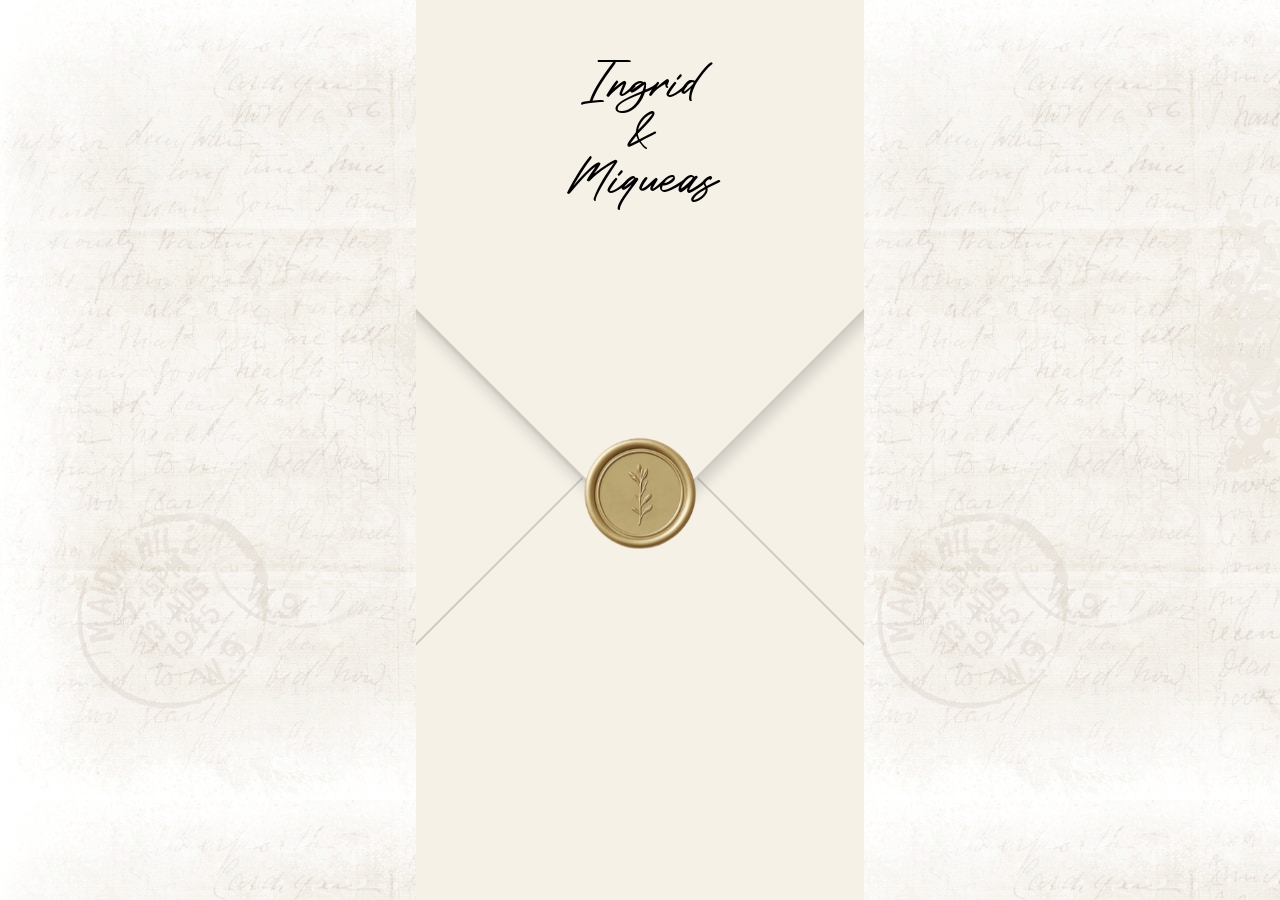
==== commit 6d91f4ce: "Fix asset paths for Vercel root deploy. Co-authored-by: Cursor <cursoragent@cursor.com>" ====
--- a/index.html
+++ b/index.html
@@ -6,23 +6,25 @@
   <meta name="viewport" content="width=device-width">
   <title>Ingrid &amp; Miqueas</title>
   <meta name="color-scheme" content="light">
-  <meta property="og:title" content="Ingrid &amp; Miqueas">
-  <meta property="og:description" content="Nuestra boda">
-  <meta property="og:url" content="">
-  <meta property="og:image" content="./assets/img/cover.jpg">
+  <meta property="og:title" content="Ingrid y Miqueas - Nuestra boda!">
+  <meta property="og:description" content="Uno solo puede ser vencido, pero dos pueden resistir. Eclesiastés 4:12">
+  <meta property="og:url" content="https://ingrid-y-miqueas.vercel.app/">
+  <meta property="og:image" content="https://ingrid-y-miqueas.vercel.app/assets/img/anillos-boda.jpg">
+  <meta property="og:image:width" content="1200">
+  <meta property="og:image:height" content="630">
   <meta property="og:type" content="website">
-  <meta property="og:site_name" content="">
+  <meta property="og:site_name" content="Ingrid &amp; Miqueas">
   <meta name="twitter:card" content="summary_large_image">
-  <meta name="twitter:title" content="Ingrid &amp; Miqueas">
-  <meta name="twitter:description" content="Nuestra boda">
-  <meta name="twitter:image" content="./assets/img/cover.jpg">
+  <meta name="twitter:title" content="Nuestra boda">
+  <meta name="twitter:description" content="Uno solo puede ser vencido, pero dos pueden resistir">
+  <meta name="twitter:image" content="https://ingrid-y-miqueas.vercel.app/assets/img/anillos-boda.jpg">
   <meta name="google" content="notranslate">
   <meta name="robots" content="noindex, nofollow">
   <meta name="next-head-count" content="17">
-  <link rel="icon" href="./assets/favicon.ico">
-  <link rel="apple-touch-icon" sizes="180x180" href="./assets/apple-touch-icon.png">
-  <link rel="icon" type="image/png" sizes="32x32" href="./assets/favicon-32x32.png">
-  <link rel="icon" type="image/png" sizes="16x16" href="./assets/favicon-16x16.png">
+  <link rel="icon" href="/assets/favicon.ico">
+  <link rel="apple-touch-icon" sizes="180x180" href="/assets/apple-touch-icon.png">
+  <link rel="icon" type="image/png" sizes="32x32" href="/assets/favicon-32x32.png">
+  <link rel="icon" type="image/png" sizes="16x16" href="/assets/favicon-16x16.png">
   <meta name="color-scheme" content="light only">
   <meta name="supported-color-schemes" content="light">
   <meta name="format-detection" content="telephone=no, date=no, address=no, email=no">
